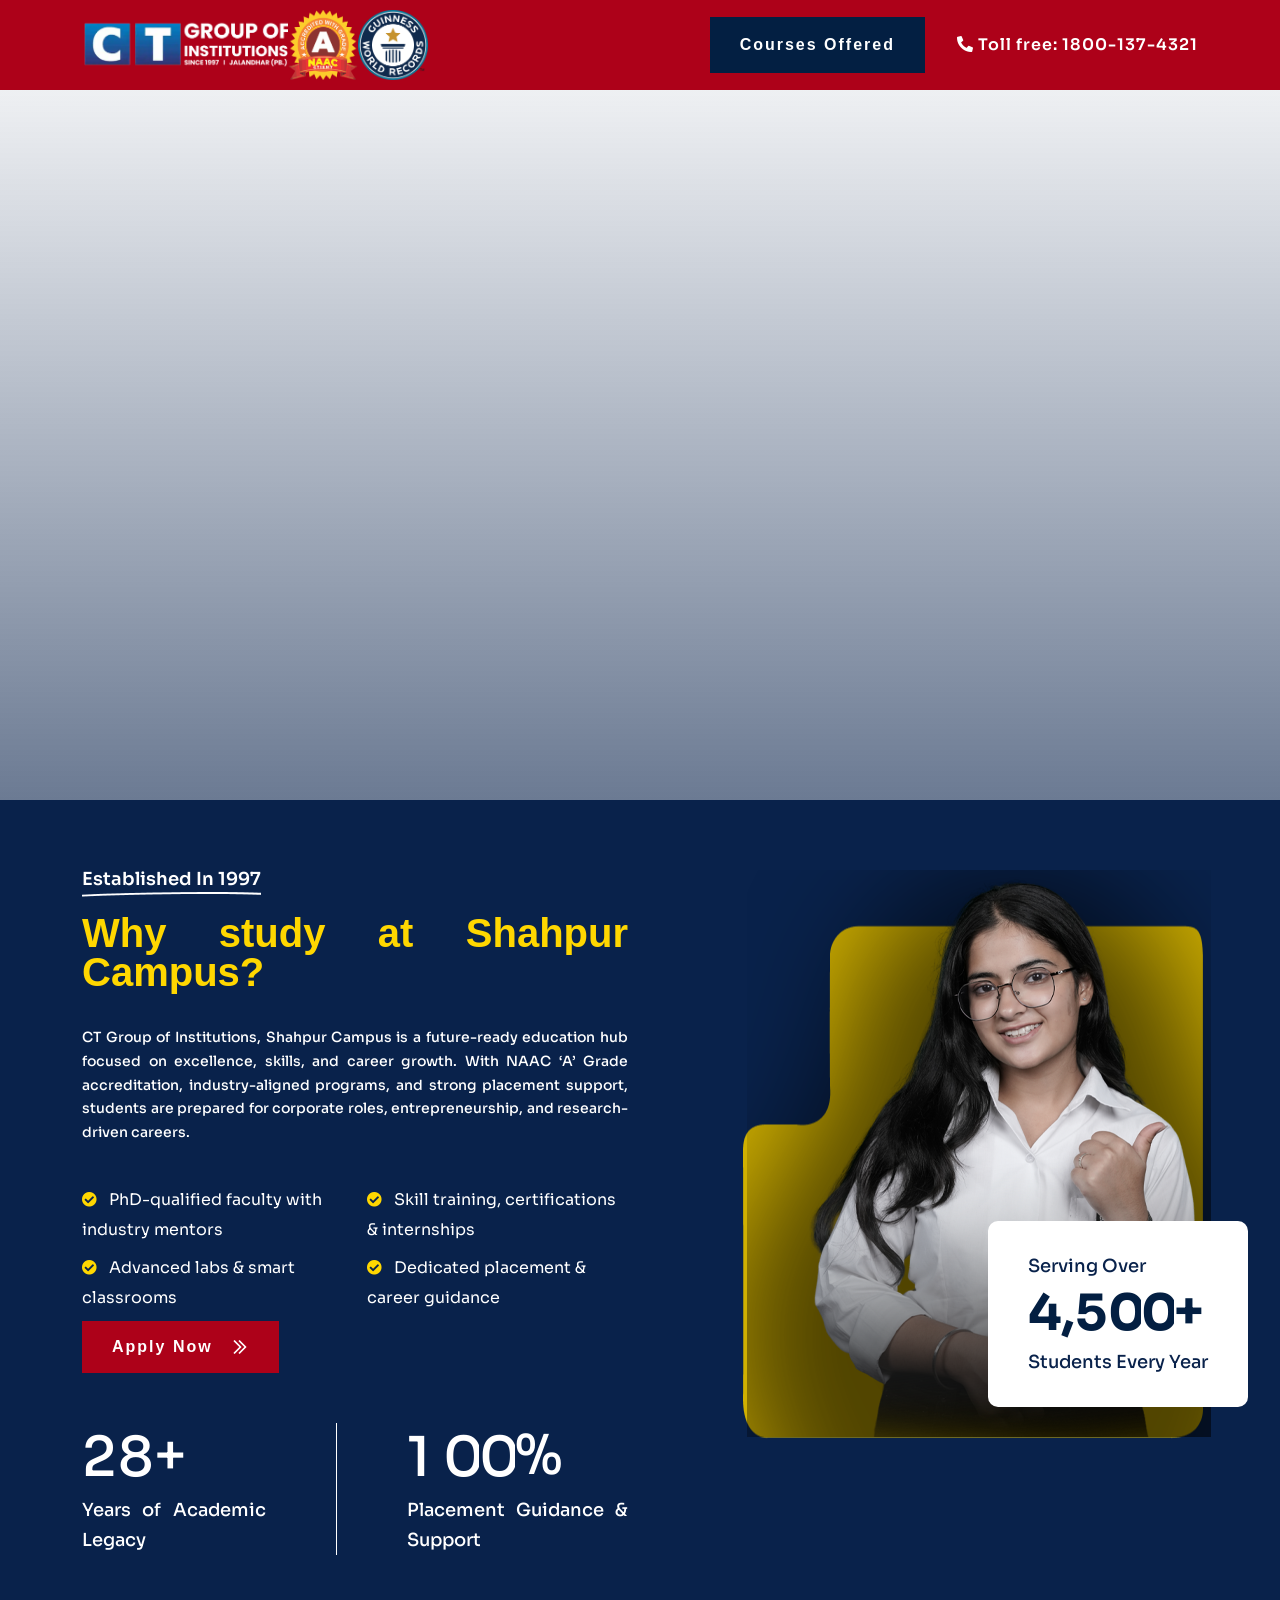
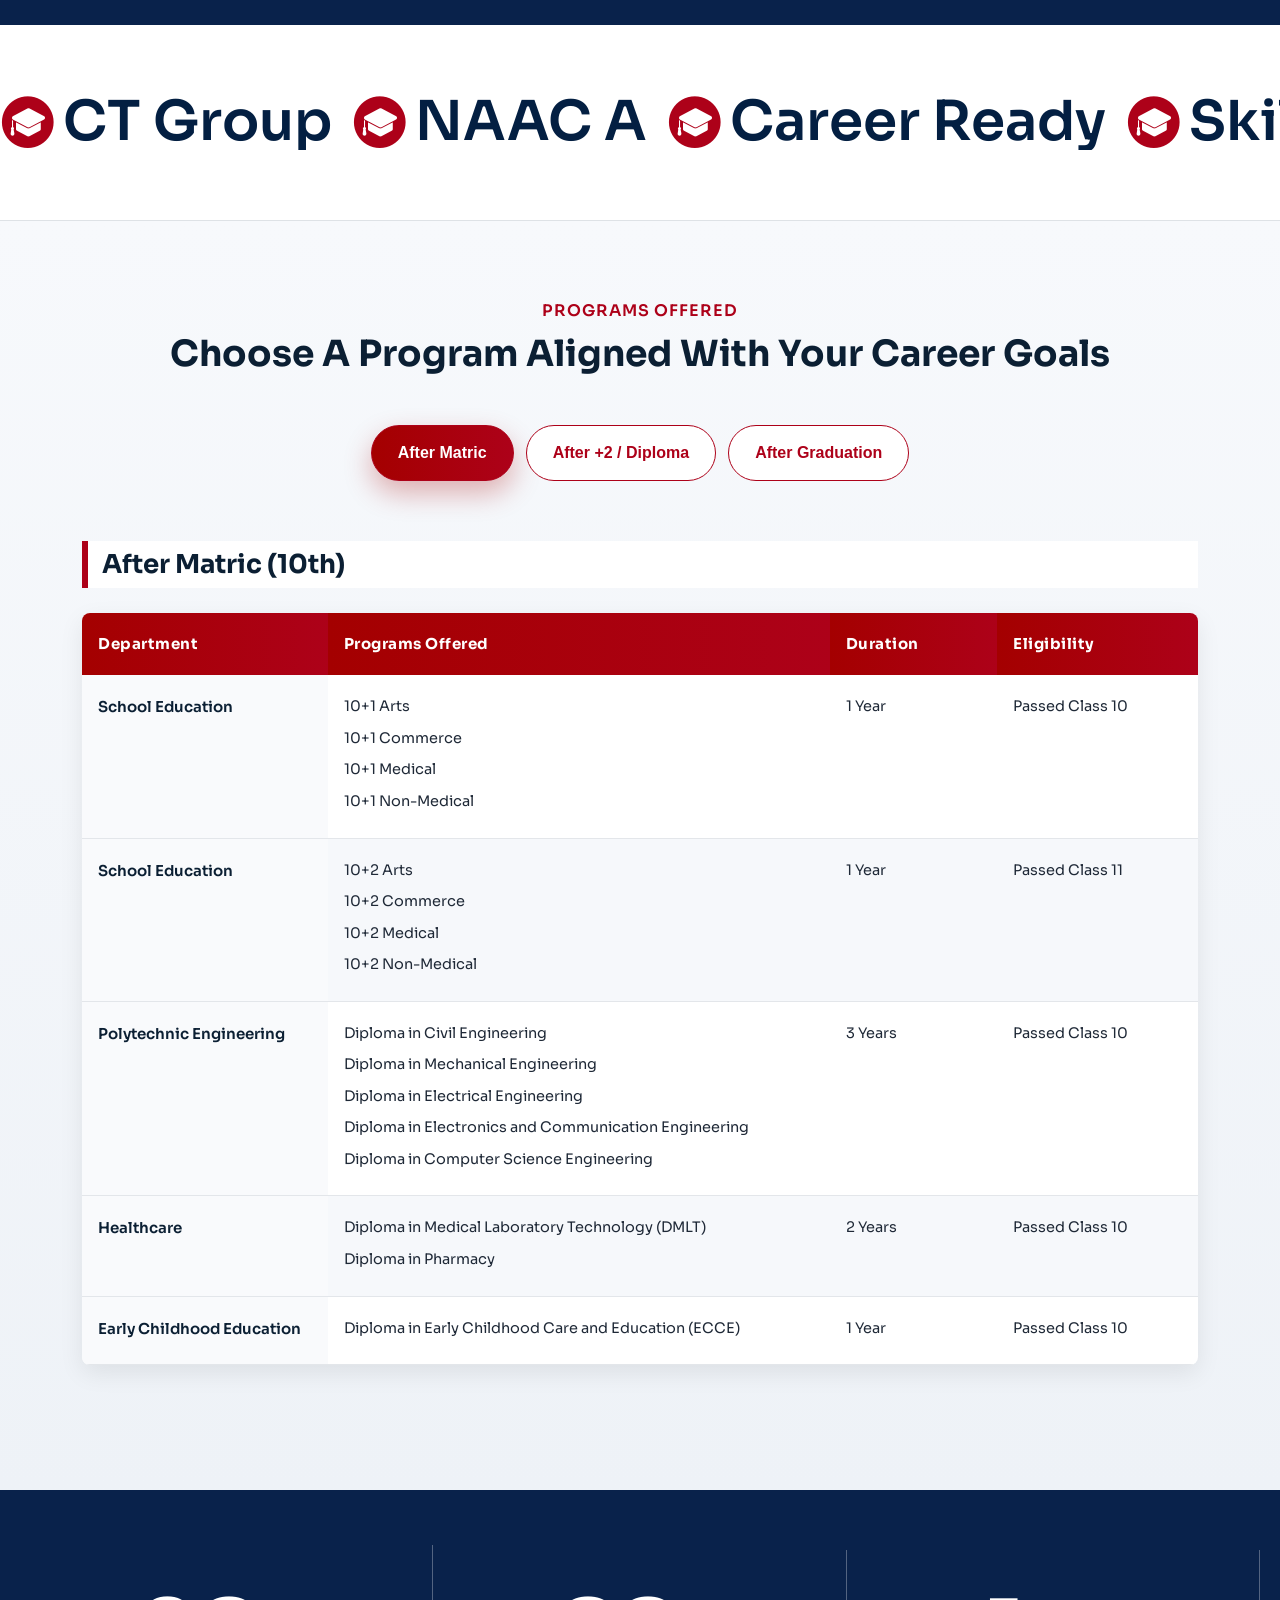
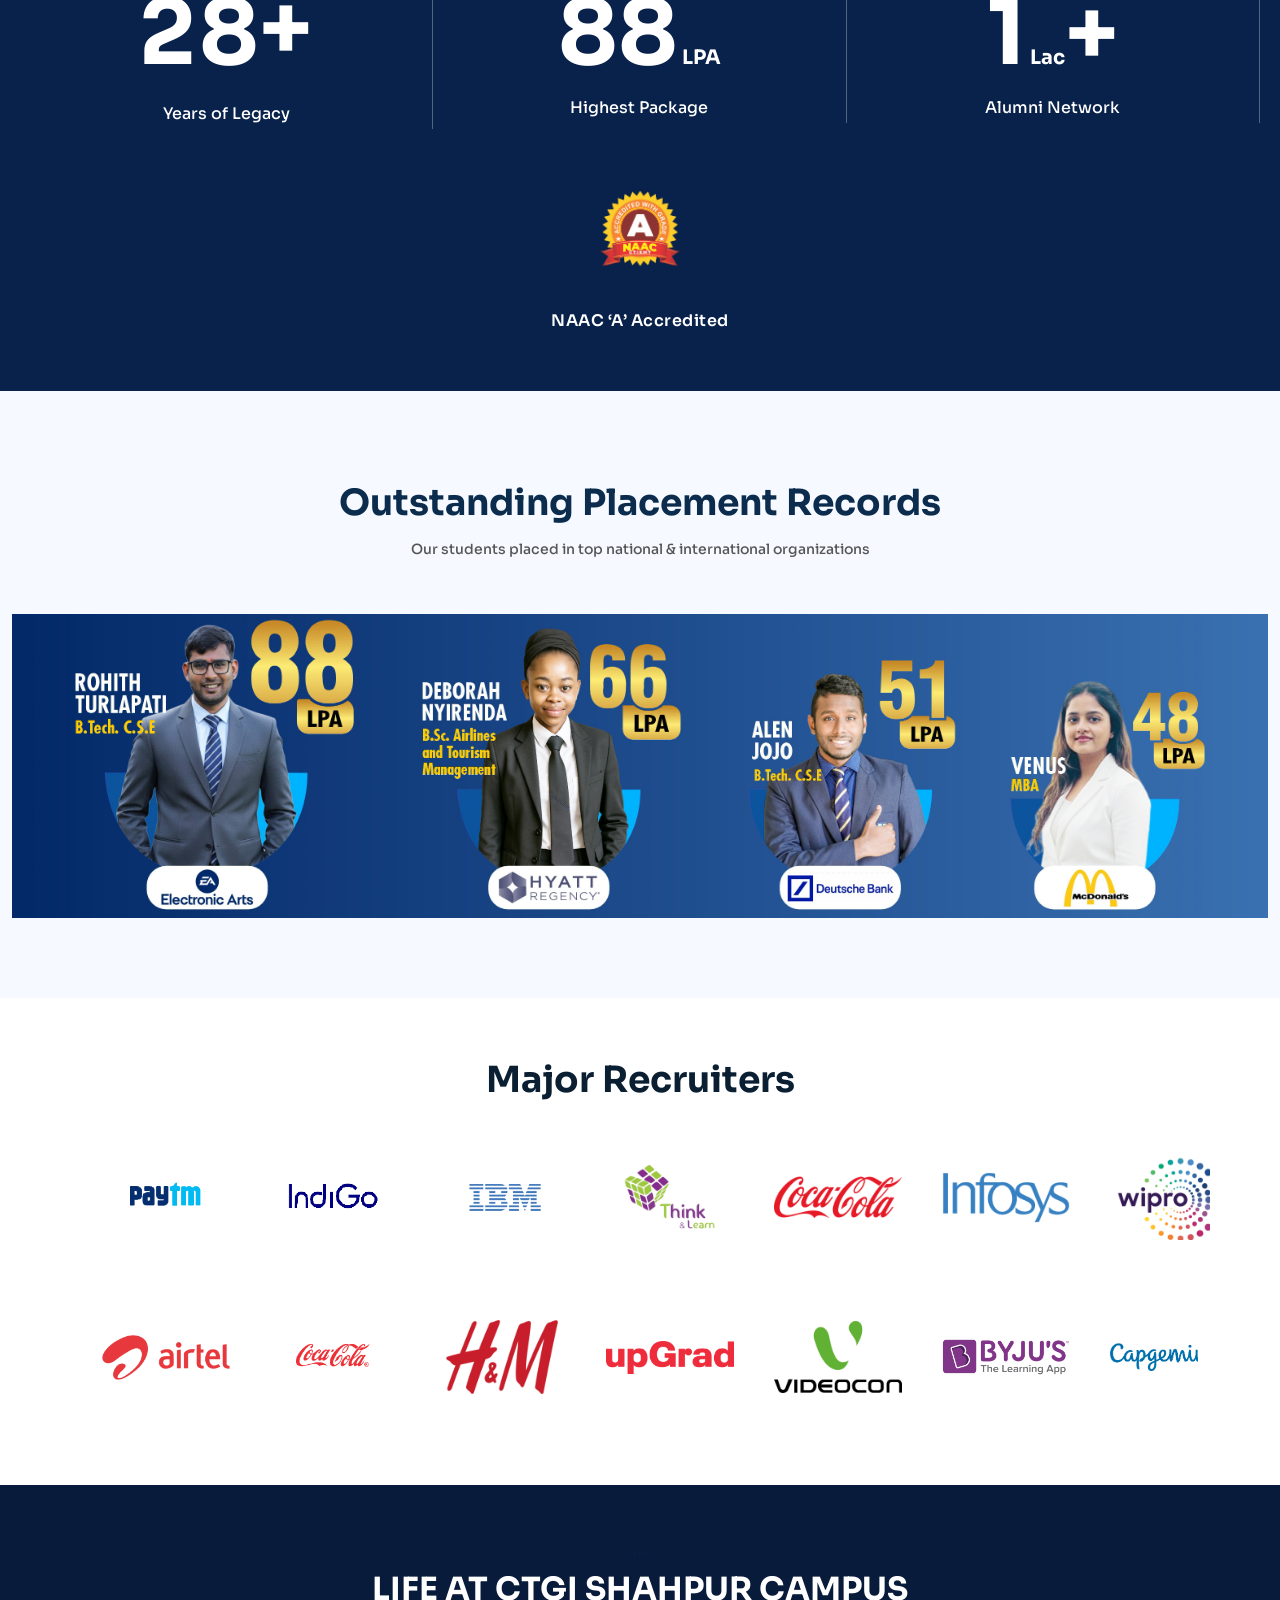
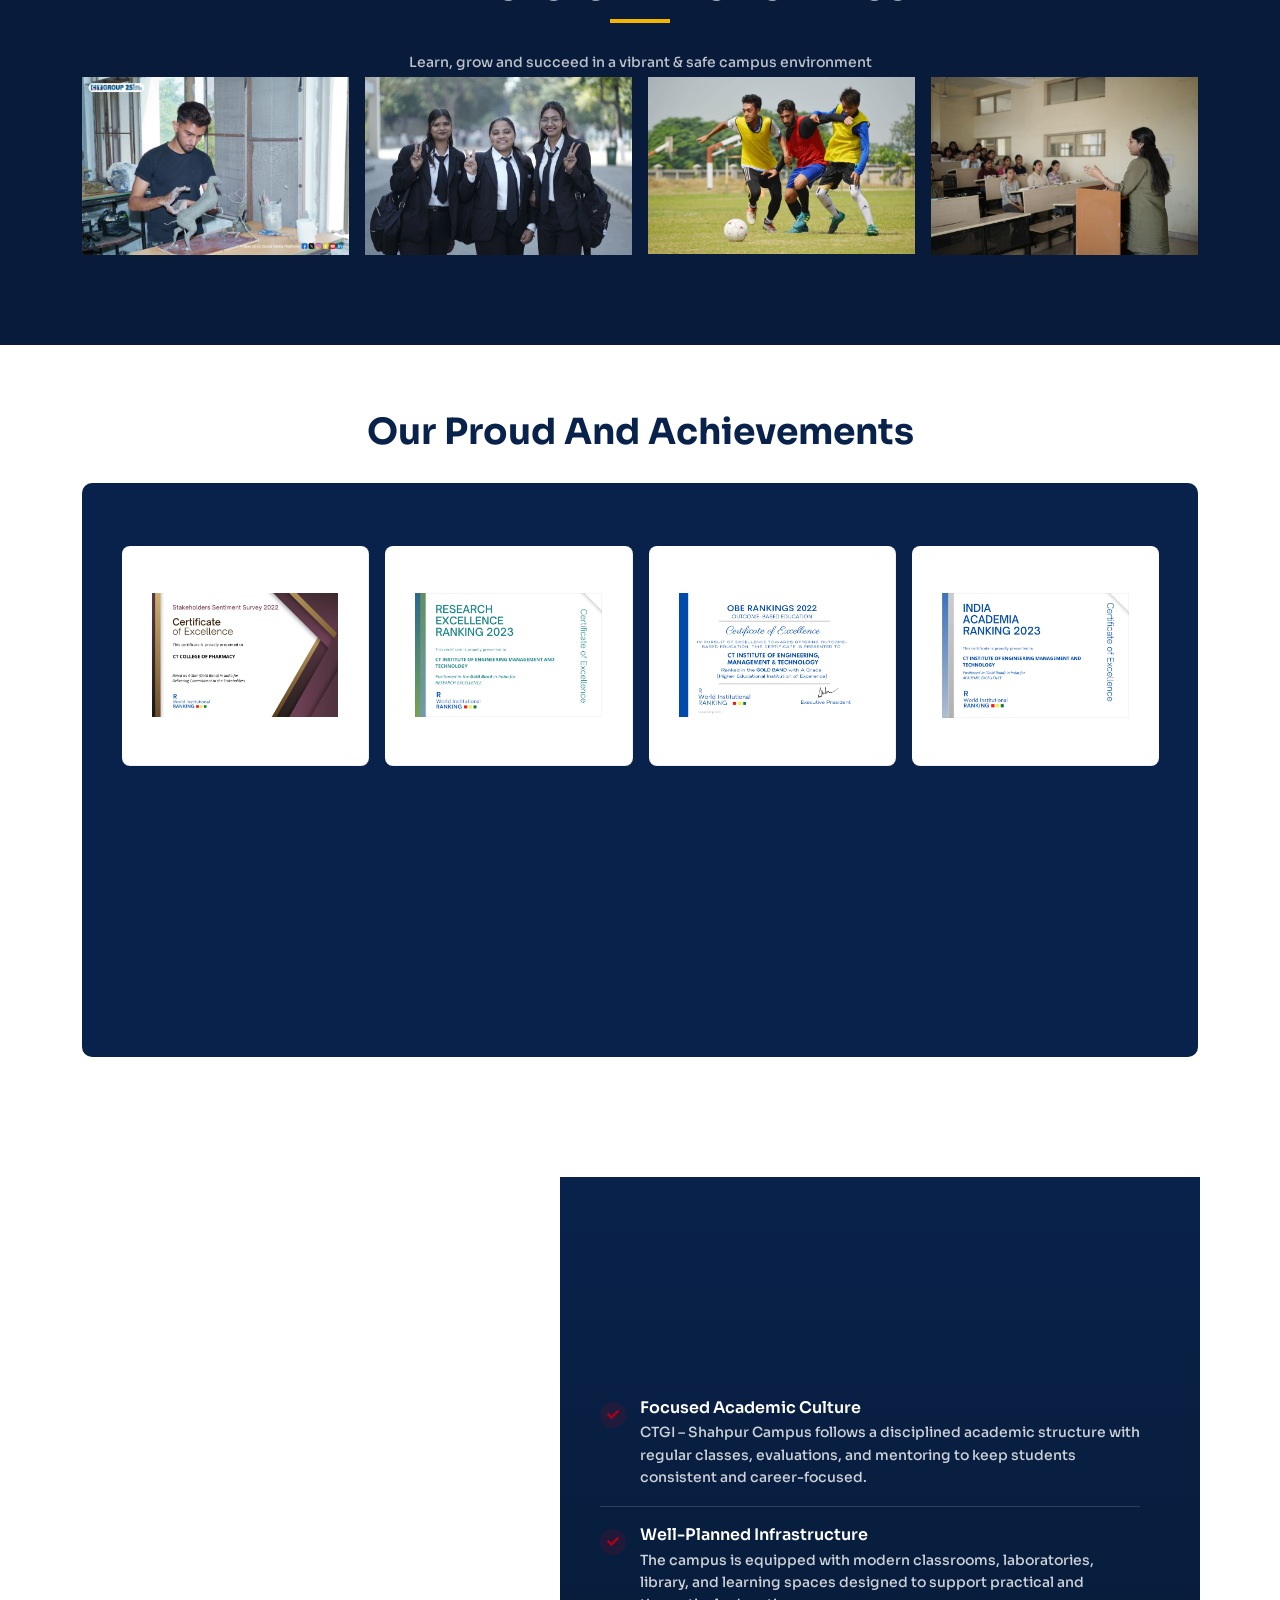
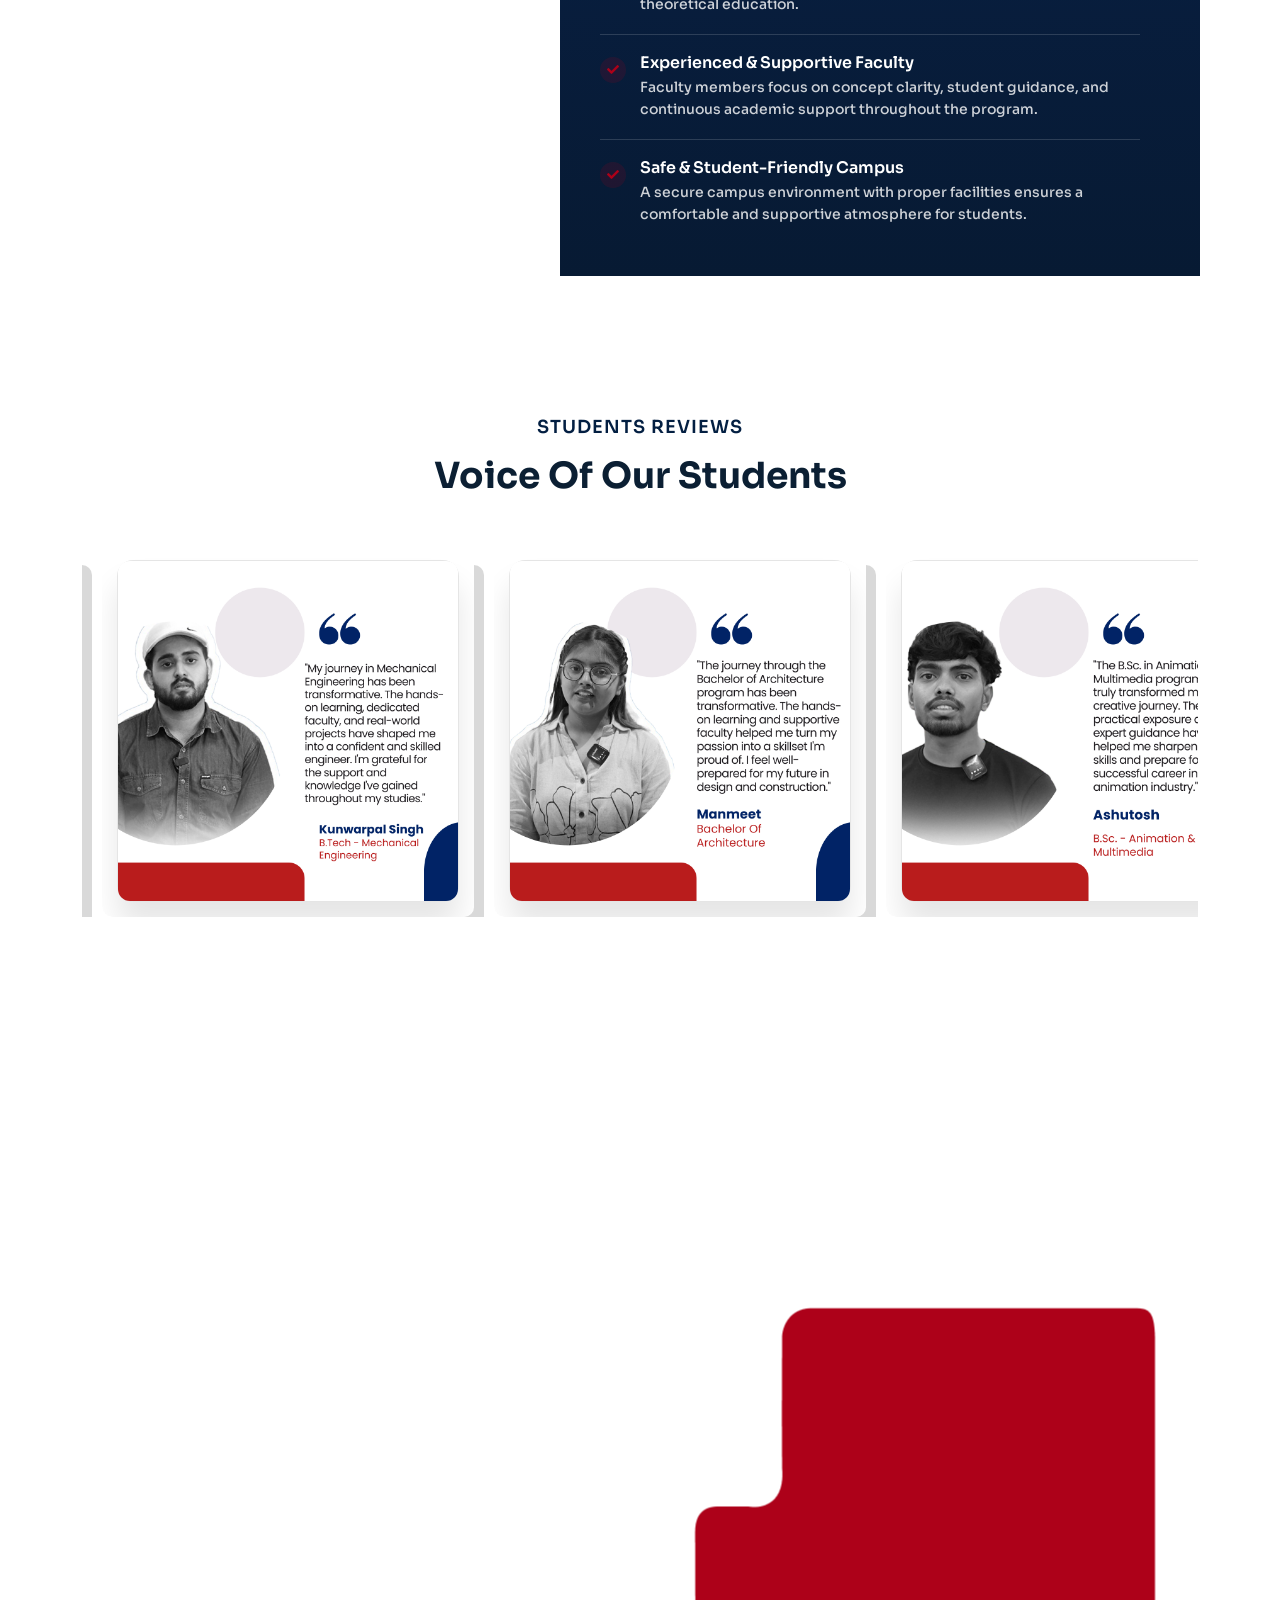
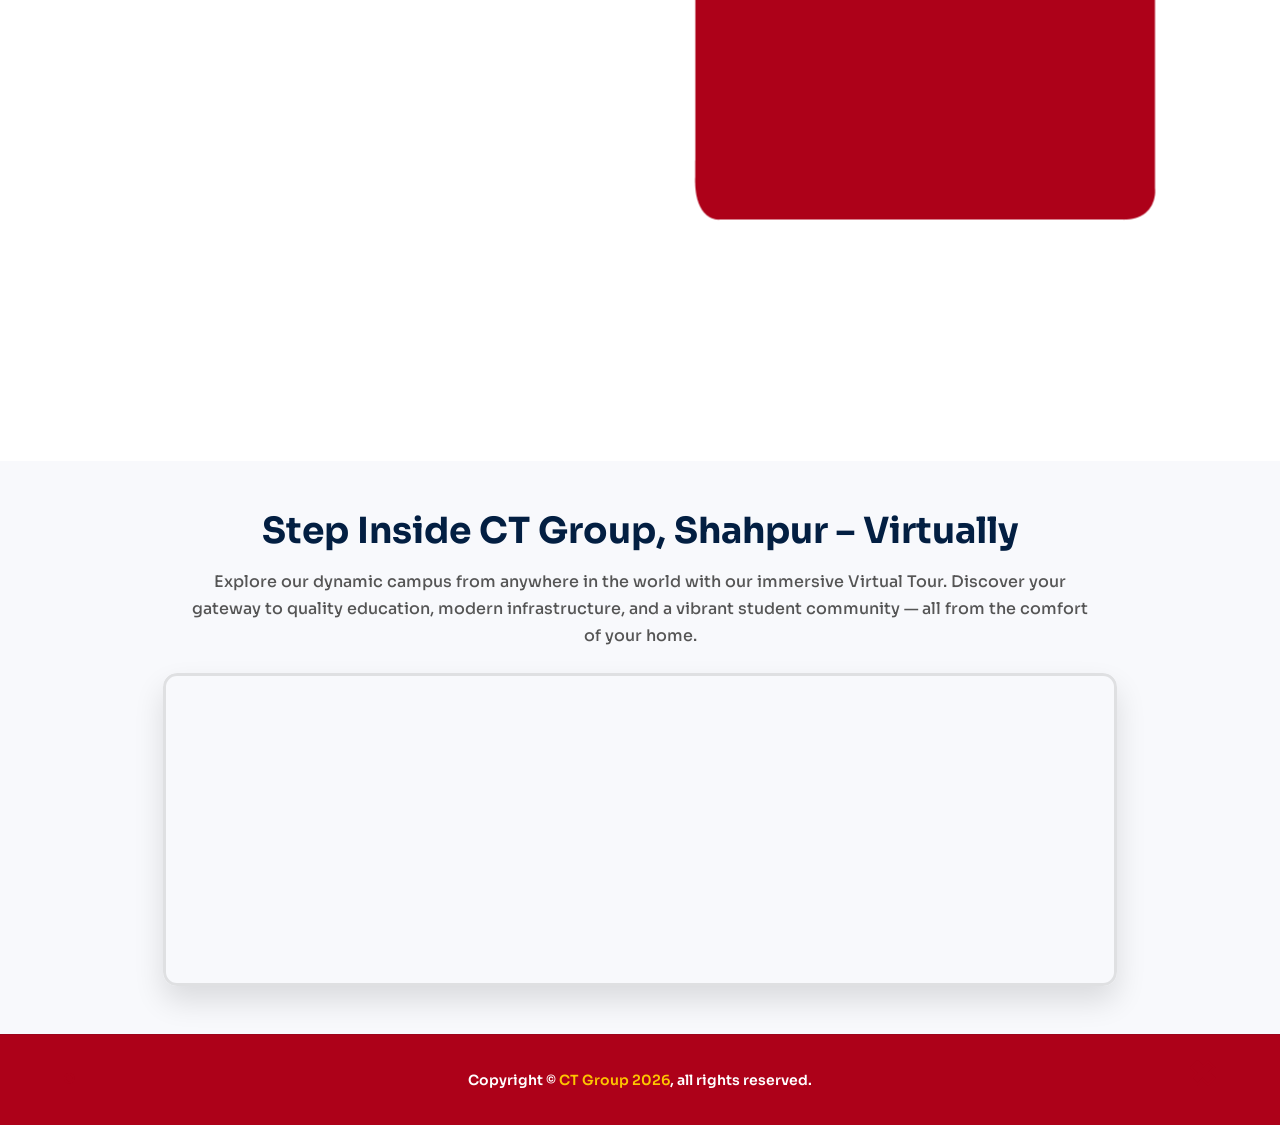
==== index.html @ 17c023c1 "Update logo link to point to index.html" ====
<!DOCTYPE html>
<html lang="en">
    <!--<< Header Area >>-->
    <head>
        <!-- ========== Meta Tags ========== -->
        <meta charset="UTF-8">
        <meta http-equiv="X-UA-Compatible" content="IE=edge">
        <meta name="viewport" content="width=device-width, initial-scale=1">
        <meta name="author" content="CTGI-Shahpur">
        <meta name="description" content="CTGI-Shahpur">
        <!-- ======== Page title ============ -->
        <title>CTGI-Shahpur</title>
        <!--<< Favicon >>-->
        <link rel="icon" href="assets/img/favicon1.ico" type="image/x-icon">
        <link rel="icon" type="image/png" sizes="32x32" href="assets/img/favicon-32x32.png">
        <link rel="apple-touch-icon" sizes="180x180" href="assets/img/apple-touch-icon.png">



        <!--<< Bootstrap min.css >>-->
        <link rel="stylesheet" href="assets/css/bootstrap.min.css">
        <!--<< Font Awesome.css >>-->
        <link rel="stylesheet" href="assets/css/font-awesome.css">
        <!--<< Animate.css >>-->
        <link rel="stylesheet" href="assets/css/animate.css">
        <!--<< Magnific Popup.css >>-->
        <link rel="stylesheet" href="assets/css/magnific-popup.css">
        <!--<< MeanMenu.css >>-->
        <link rel="stylesheet" href="assets/css/meanmenu.css">
        <!--<< Odometer.css >>-->
        <link rel="stylesheet" href="assets/css/odometer.css">
        <!--<< Swiper Bundle.css >>-->
        <link rel="stylesheet" href="assets/css/swiper-bundle.min.css">
        <!--<< Nice Select.css >>-->
        <link rel="stylesheet" href="assets/css/nice-select.css">
        <link rel="stylesheet" href="https://unpkg.com/swiper/swiper-bundle.min.css" />
        
        <link rel="stylesheet" href="https://cdn.jsdelivr.net/npm/swiper@11/swiper-bundle.min.css">
        

        <!--<< Main.css >>-->
        <link rel="stylesheet" href="assets/css/main.css">
        <!--<< Style.css >>-->
        <link rel="stylesheet" href="assets/css/style.css">
        <style>
        /* Make course list items clickable while preserving text appearance */
        .course-list a {
            color: inherit;
            font: inherit;
            font-weight: inherit;
            font-size: inherit;
            text-decoration: none;
            display: inline;
        }
        .course-list a:hover,
        .course-list a:focus {
            text-decoration: none;
            outline: none;
        }
        </style>
    </head>

    <body style="padding-top: 0px;">

         <!-- Preloader Start -->
         <div id="preloader" class="preloader">
            <div class="animation-preloader">
                <div class="edu-preloader-icon"> 
                    <img src="assets/img/preloader.gif" alt="">               
                </div>
                <div class="txt-loading">
                    <span data-text-preloader="C" class="letters-loading">
                        C
                    </span>
                    <span data-text-preloader="T" class="letters-loading">
                        T
                    </span>
                    <span data-text-preloader="G" class="letters-loading">
                        G
                    </span>
                    <span data-text-preloader="R" class="letters-loading">
                        R
                    </span>
                    <span data-text-preloader="O" class="letters-loading">
                        O
                    </span>
                    <span data-text-preloader="U" class="letters-loading">
                        U
                    </span>
                    <span data-text-preloader="P" class="letters-loading">
                        P
                    </span>
                    <!-- <span data-text-preloader="E" class="letters-loading">
                        E
                    </span> -->
                </div>
                <p class="text-center">Loading</p>
            </div>
            <div class="loader">
                <div class="row">
                    <div class="col-3 loader-section section-left">
                        <div class="bg"></div>
                    </div>
                    <div class="col-3 loader-section section-left">
                        <div class="bg"></div>
                    </div>
                    <div class="col-3 loader-section section-right">
                        <div class="bg"></div>
                    </div>
                    <div class="col-3 loader-section section-right">
                        <div class="bg"></div>
                    </div>
                </div>
            </div>
        </div>

        <!-- Back To Top start -->
        <button id="back-top" class="back-to-top" type="button" title="Back to top">
            <i class="fas fa-long-arrow-up"></i>
        </button>

        <!-- Mobile Sidebar Menu Start -->
        <div class="mobile-sidebar-overlay" id="mobileSidebarOverlay"></div>
        <div class="mobile-sidebar" id="mobileSidebar">
            <div class="mobile-sidebar-header">
                <button class="mobile-sidebar-close" id="mobileSidebarClose">
                    <i class="fas fa-times"></i>
                </button>
            </div>
            <div class="mobile-sidebar-content">
                <!-- Courses Menu -->
                <div class="mobile-menu-section">
                    <h3 class="mobile-menu-title">Courses Offered</h3>
                    <ul class="mobile-submenu">
                        <!-- After Matric (10th) -->
                        <li class="mobile-submenu-item">
                            <span class="mobile-submenu-category" onclick="toggleMobileCoursesCategory(this)">
                                <i class="fas fa-chevron-right"></i> After Matric (10th)
                            </span>
                            <ul class="mobile-sub-list">
                                <li><a href="#popular-courses"><strong>School Education (10+1 / 10+2)</strong></a></li>
                                <li><a href="#popular-courses">10+1 Arts</a></li>
                                <li><a href="#popular-courses">10+1 Commerce</a></li>
                                <li><a href="#popular-courses">10+1 Medical</a></li>
                                <li><a href="#popular-courses">10+1 Non-Medical</a></li>
                                <li><a href="#popular-courses">10+2 Arts</a></li>
                                <li><a href="#popular-courses">10+2 Commerce</a></li>
                                <li><a href="#popular-courses">10+2 Medical</a></li>
                                <li><a href="#popular-courses">10+2 Non-Medical</a></li>
                                
                                <li><a href="#popular-courses"><strong>Polytechnic Engineering</strong></a></li>
                                <li><a href="#popular-courses">Diploma in CSE</a></li>
                                <li><a href="#popular-courses">Diploma in ECE</a></li>
                                <li><a href="#popular-courses">Diploma in Civil</a></li>
                                <li><a href="#popular-courses">Diploma in Mechanical</a></li>
                                <li><a href="#popular-courses">Diploma in Electrical</a></li>
                                
                                <li><a href="#popular-courses"><strong>Allied Healthcare</strong></a></li>
                                <li><a href="#popular-courses">Diploma in Pharmacy</a></li>
                                <li><a href="#popular-courses">DMLT – Medical Lab Technology</a></li>
                                
                                <li><a href="#popular-courses"><strong>Education & Child Development</strong></a></li>
                                <li><a href="#popular-courses">D.El.Ed – Elementary Education</a></li>
                                <li><a href="#popular-courses">Diploma in ECCE</a></li>
                                
                                <li><a href="#popular-courses"><strong>Hotel Management</strong></a></li>
                                <li><a href="#popular-courses">Diploma in Food Production</a></li>
                                <li><a href="#popular-courses">Diploma in Food Production & Patisserie</a></li>
                            </ul>
                        </li>
                        
                        <!-- After +2 / Diploma -->
                        <li class="mobile-submenu-item">
                            <span class="mobile-submenu-category" onclick="toggleMobileCoursesCategory(this)">
                                <i class="fas fa-chevron-right"></i> After +2 / Diploma
                            </span>
                            <ul class="mobile-sub-list">
                                <li><a href="#popular-courses"><strong>Engineering & Architecture</strong></a></li>
                                <li><a href="#popular-courses">B.Tech Civil (Regular/LEET)</a></li>
                                <li><a href="#popular-courses">B.Tech Mechanical (Regular/LEET)</a></li>
                                <li><a href="#popular-courses">B.Tech Electrical – EE (Regular/LEET)</a></li>
                                <li><a href="#popular-courses">B.Tech Electronics & Communication – ECE</a></li>
                                <li><a href="#popular-courses">B.Tech Computer Science Engineering – CSE</a></li>
                                <li><a href="#popular-courses">B.Tech CSE – AI & ML</a></li>
                                <li><a href="#popular-courses">B.Tech CSE – Internet of Things</a></li>
                                
                                <li><a href="#popular-courses"><strong>Management, Law & Humanities</strong></a></li>
                                <li><a href="#popular-courses">BBA (GNDU / PTU)</a></li>
                                <li><a href="#popular-courses">B.Com (GNDU / Hons)</a></li>
                                <li><a href="#popular-courses">BA (GNDU)</a></li>
                                <li><a href="#popular-courses">BA Journalism & Mass Communication</a></li>
                                <li><a href="#popular-courses">BA LLB</a></li>
                                <li><a href="#popular-courses">B.Com LLB</a></li>
                                <li><a href="#popular-courses">B.Ed – Bachelor of Education</a></li>
                                
                                <li><a href="#popular-courses"><strong>Science, Health & Design</strong></a></li>
                                <li><a href="#popular-courses">B.Sc Biotechnology</a></li>
                                <li><a href="#popular-courses">B.Sc MLS – Medical Laboratory Science</a></li>
                                <li><a href="#popular-courses">B.Pharmacy (Regular / LEET)</a></li>
                                <li><a href="#popular-courses">Bachelor of Physiotherapy</a></li>
                                <li><a href="#popular-courses">B.Sc Fashion Design</a></li>
                                <li><a href="#popular-courses">B.Sc Multimedia</a></li>
                                
                                <li><a href="#popular-courses"><strong>Hotel Management & Tourism</strong></a></li>
                                <li><a href="#popular-courses">B.Sc Hospitality & Hotel Administration</a></li>
                                <li><a href="#popular-courses">B.Sc (Hons) Nutrition and Dietetics</a></li>
                                <li><a href="#popular-courses">Bachelor of Hotel Management & Catering</a></li>
                                <li><a href="#popular-courses">Bachelor of Tourism & Travel Management</a></li>
                                
                                <li><a href="#popular-courses"><strong>Vocational Programs (B.Voc)</strong></a></li>
                                <li><a href="#popular-courses">B.Voc Web Technology & Multimedia</a></li>
                                <li><a href="#popular-courses">B.Voc Software Development</a></li>
                                <li><a href="#popular-courses">B.Voc E-Commerce & Digital Marketing</a></li>
                                <li><a href="#popular-courses">B.Voc Fashion Design & Garment Technology</a></li>
                                <li><a href="#popular-courses">B.Voc Interior Design</a></li>
                                <li><a href="#popular-courses">B.Voc Beauty Therapy & Aesthetics</a></li>
                                <li><a href="#popular-courses">B.Voc Hospitality & Catering Management</a></li>
                                
                                <li><a href="#popular-courses"><strong>Architecture</strong></a></li>
                                <li><a href="#popular-courses">B.Arch – Bachelor of Architecture</a></li>
                                <li><a href="#popular-courses">B.Design – Interior Design</a></li>
                                
                                <li><a href="#popular-courses"><strong>Computer Applications</strong></a></li>
                                <li><a href="#popular-courses">BCA – Computer Applications</a></li>
                                <li><a href="#popular-courses">PGDCA – Computer Applications</a></li>
                            </ul>
                        </li>
                        
                        <!-- After Graduation -->
                        <li class="mobile-submenu-item">
                            <span class="mobile-submenu-category" onclick="toggleMobileCoursesCategory(this)">
                                <i class="fas fa-chevron-right"></i> After Graduation
                            </span>
                            <ul class="mobile-sub-list">
                                <li><a href="#popular-courses"><strong>Engineering & Technology</strong></a></li>
                                <li><a href="#popular-courses">M.Tech CSE</a></li>
                                <li><a href="#popular-courses">M.Tech Electronics & Communication</a></li>
                                
                                <li><a href="#popular-courses"><strong>Science & Design</strong></a></li>
                                <li><a href="#popular-courses">M.Sc Biotechnology</a></li>
                                <li><a href="#popular-courses">M.Sc Fashion Design</a></li>
                                
                                <li><a href="#popular-courses"><strong>Management & Education</strong></a></li>
                                <li><a href="#popular-courses">MBA (HR / Finance / Marketing)</a></li>
                                <li><a href="#popular-courses">M.Ed – Master of Education</a></li>
                                
                                <li><a href="#popular-courses"><strong>Pharmacy & Healthcare</strong></a></li>
                                <li><a href="#popular-courses">Master of Pharmacy</a></li>
                                <li><a href="#popular-courses">Pharm.D – Doctor of Pharmacy</a></li>
                                <li><a href="#popular-courses">Pharm.D – Post Baccalaureate</a></li>
                                
                                <li><a href="#popular-courses"><strong>Computer Applications</strong></a></li>
                                <li><a href="#popular-courses">MCA – Master of Computer Applications</a></li>
                                
                                <li><a href="#popular-courses"><strong>Hotel Management</strong></a></li>
                                <li><a href="#popular-courses">Master of Hospitality Management & Catering</a></li>
                            </ul>
                        </li>
                    </ul>
                </div>
            </div>
        </div>

        <!-- Offcanvas Area Start -->
        <!-- <div class="fix-area">
            <div class="offcanvas__info">
                <div class="offcanvas__wrapper">
                    <div class="offcanvas__content">
                        <div class="offcanvas__top mb-5 d-flex justify-content-between align-items-center">
                            <div class="offcanvas__logo">
                                <a href="index.html">
                                    <img src="assets/img/logo/black-logo.svg" alt="logo-img">
                                </a>
                            </div>
                            <div class="offcanvas__close">
                                <button type="button" title="Close menu" aria-label="Close menu">
                                <i class="fas fa-times"></i>
                                </button>
                            </div>
                        </div>
                        <h3 class="offcanvas-title">Hello There!</h3>
                        <p>Lorem ipsum dolor sit amet, consectetur <br> adipiscing elit, </p>
                        <div class="social-icon d-flex align-items-center">
                            <a href="#"><i class="fab fa-facebook-f"></i></a>
                            <a href="#"><i class="fab fa-twitter"></i></a>
                            <a href="#"><i class="fab fa-youtube"></i></a>
                            <a href="#"><i class="fab fa-linkedin-in"></i></a>
                        </div>
                        <div class="mobile-menu fix mb-3"></div>
                        <div class="offcanvas__contact">
                            <h3>Information</h3>
                            <ul class="contact-list">
                                <li>
                                    <span>
                                        Address:
                                    </span>
                                    7300-7398 Colonial Rd,
                                    Brooklyn, NY 11209
                                </li>
                                <li>
                                    <span>
                                        Call Us:
                                    </span>
                                    <a href="tel:+00012345688">+000 123 456 88</a>
                                </li>
                                <li>
                                    <span>
                                        Email:
                                    </span>
                                    <a href="mailto:supportedus@gmail.com">supportedus@gmail.com</a>
                                </li>
                            </ul>
                            <div class="offcanvas-button">
                                <a href="sign-in.html" class="theme-btn style-2"><i class="far fa-user"></i> Admin</a>
                                <a href="register.html" class="theme-btn yellow-btn">Enroll Now</a>
                            </div>
                        </div>
                    </div>
                </div>
            </div>
        </div>
        <div class="offcanvas__overlay"></div> -->

        <!-- Header Section Start -->
   <header class="header-section-3" style="background-color: var(--theme-red);">
        <div class="header-3">
            <div class="container">
                <div class="header-main d-flex justify-content-between align-items-center">
                    
                    <!-- Logo on the left -->
                    <a href="index.html" class="header-logo d-flex align-items-center">
                        <img src="assets/img/header/nav_logo1.webp" alt="logo-img" style="height: 50px; width: auto; ">
                        <img src="assets/img/header/nav_logo2.png" alt="logo-img" style="height: 70px; width: 70px; ">
                        <img src="assets/img/header/nav_logo3.png" alt="logo-img" style="height: 70px; width: 70px;">

                    </a>

                    <!-- Right corner content -->
                    <div class="d-flex align-items-center gap-3">
                        <!-- Explore Button -->
                        <!-- <a href="#popular-courses" class="theme-btn ms-3 ">Courses Offered</a> -->
                        <!-- Courses Offered Button -->

                        <div class="courses-menu-wrapper">
                            <a href="javascript:void(0)" class="theme-btn" onclick="toggleCoursesMegaMenu()">
                                Courses Offered
                            </a>

                            <!-- Courses Mega Menu -->
                            <div class="courses-mega-menu" id="coursesMegaMenu">
                                <div class="mega-menu-inner">
                                    <!-- Left Tab Column -->
                                    <aside class="mega-menu-side">
                                        <div class="mega-menu-tabs">
                                                <button class="mega-menu-tab active" data-cat="matric" onclick="filterCourseCategory(event, 'matric')">After Matric (10th)</button>
                                                <button class="mega-menu-tab" data-cat="diploma" onclick="filterCourseCategory(event, 'diploma')">After +2 / Diploma</button>
                                                <button class="mega-menu-tab" data-cat="graduation" onclick="filterCourseCategory(event, 'graduation')">After Graduation</button>
                                        </div>
                                    </aside>

                                    <!-- Right Content Area -->
                                <div class="mega-menu-body">
                                    <div class="mega-menu-courses">

                                        <!-- ================= AFTER MATRIC ================= -->
                                        <div class="course-category" data-category="matric">
                                            <h5 class="category-title">School Education (10+1 / 10+2)</h5>
                                            <ul class="course-list">
                                                <li>10+1 Arts</li>
                                                <li>10+1 Commerce</li>
                                                <li>10+1 Medical</li>
                                                <li>10+1 Non-Medical</li>
                                                <li>10+2 Arts</li>
                                                <li>10+2 Commerce</li>
                                                <li>10+2 Medical</li>
                                                <li>10+2 Non-Medical</li>
                                            </ul>
                                        </div>

                                        <div class="course-category" data-category="matric">
                                            <h5 class="category-title">Polytechnic Engineering</h5>
                                            <ul class="course-list">
                                                <li>Diploma in CSE </li>
                                                <li>Diploma in ECE </li>
                                                <li>Diploma in Civil </li>
                                                <li>Diploma in Mechanical </li>
                                                <li>Diploma in Electrical </li>
                                            </ul>
                                        </div>

                                        <div class="course-category" data-category="matric">
                                            <h5 class="category-title">Allied Healthcare</h5>
                                            <ul class="course-list">
                                                <li>Diploma in Pharmacy</li>
                                                <li>DMLT – Diploma in Medical Lab Technology</li>
                                            </ul>
                                        </div>


                                        <div class="course-category" data-category="matric">
                                            <h5 class="category-title">Education & Child Development</h5>
                                            <ul class="course-list">
                                                <li>D.El.Ed – Diploma in Elementary Education (SCERT)</li>
                                                <li>Diploma in Early Childhood Care & Education (ECCE)</li>
                                            </ul>
                                        </div>
                                        <div class="course-category" data-category="matric">
                                            <h5 class="category-title">Hotel Management</h5>
                                            <ul class="course-list">
                                                <li>Diploma in Food Production</li>
                                                <li>Diploma in Food Production & Patisserie</li>
                                            </ul>
                                        </div>



                                        <!-- ================= AFTER +2 / DIPLOMA ================= -->
                                        <div class="course-category" data-category="diploma">
                                            <h5 class="category-title">Engineering & Architecture</h5>
                                            <ul class="course-list">
                                                <li>B.Tech Civil (Regular / LEET)</li>
                                                <li>B.Tech Mechanical (Regular / LEET)</li>
                                                <li>B.Tech Electrical – EE (Regular / LEET)</li>
                                                <li>B.Tech Electronics & Communication – ECE (Regular / LEET)</li>
                                                <li>B.Tech Computer Science Engineering – CSE (Regular / LEET)</li>
                                                <li>B.Tech CSE – AI & ML (Regular / LEET)</li>
                                                <li>B.Tech CSE – Internet of Things - IoT (Regular / LEET)</li>
                                            </ul>
                                        </div>

                                        <div class="course-category" data-category="diploma">
                                            <h5 class="category-title">Management, Law & Humanities</h5>
                                            <ul class="course-list">
                                                <li>BBA (GNDU / PTU)</li>
                                                <li>B.Com (GNDU / Hons)</li>
                                                <li>BA (GNDU)</li>
                                                <li>BA Journalism & Mass Communication</li>
                                                <li>BA LLB</li>
                                                <li>B.Com LLB</li>
                                                <li>B.Ed – Bachelor of Education</li>
                                            </ul>
                                        </div>

                                        <div class="course-category" data-category="diploma">
                                            <h5 class="category-title">Science, Health & Design</h5>
                                            <ul class="course-list">
                                                <li>B.Sc Biotechnology</li>
                                                <li>B.Sc MLS – Medical Laboratory Science (Regular / LEET)</li>
                                                <li>B.Pharmacy (Regular / LEET)</li>
                                                <li>Bachelor of Physiotherapy</li>
                                                <li>B.Sc Fashion Design</li>
                                                <li>B.Sc Multimedia</li>
                                            </ul><br>
                                            <h5 class="category-title">Hotel Management & Tourism</h5>
                                            <ul class="course-list">
                                                <li>B.Sc Hospitality & Hotel Administration (NCHMCT)</li>
                                                <li>B.Sc (Hons) Nutrition and Dietetics</li>
                                                <li>Bachelor of Hotel Management & Catering Technology</li>
                                                <li>Bachelor of Tourism & Travel Management</li>
                                                
                                            </ul>
                                        </div>

                                        <div class="course-category" data-category="diploma">
                                            <h5 class="category-title">Vocational Programs (B.Voc)</h5>
                                            <ul class="course-list mb-1">
                                                <li>B.Voc Web Technology & Multimedia</li>
                                                <li>B.Voc Software Development</li>
                                                <li>B.Voc E-Commerce & Digital Marketing</li>
                                                <li>B.Voc Fashion Design & Garment Technology</li>
                                                <li>B.Voc Interior Design</li>
                                                <li>B.Voc Beauty Therapy & Aesthetics</li>
                                                <li>B.Voc Hospitality & Catering Management</li>
                                            </ul>
                                            <h5 class="category-title">Architecture </h5>
                                            <ul class="course-list">
                                                <li>B.Arch – Bachelor of Architecture</li>
                                                <li>B.Design – Interior Design</li>
                                            
                                            </ul><br>
                                            <h5 class="category-title">Computer Applications</h5>
                                            <ul class="course-list">
                                                <li>BCA – Bachelor of Computer Applications</li>
                                                <li>PGDCA – Post Graduate Diploma in Computer Applications</li>
                                            </ul>

                                        </div>

                                        <div class="course-category" data-category="diploma">
                                            
                                        </div>
                                        



                                        <!-- ================= AFTER GRADUATION ================= -->

                                        <!-- Engineering & Technology -->
                                        <div class="course-category" data-category="graduation">
                                            <h5 class="category-title">Post Graduate – Engineering & Technology</h5>
                                            <ul class="course-list">
                                                <li>M.Tech Computer Science Engineering</li>
                                                <li>M.Tech Electronics & Communication Engineering</li>
                                            </ul>
                                        </div>

                                        <!-- Science & Design -->
                                        <div class="course-category" data-category="graduation">
                                            <h5 class="category-title">Post Graduate – Science & Design</h5>
                                            <ul class="course-list">
                                                <li>M.Sc Biotechnology</li>
                                                <li>M.Sc Fashion Design</li>
                                            </ul>
                                        </div>

                                        <!-- Management & Education -->
                                        <div class="course-category" data-category="graduation">
                                            <h5 class="category-title">Post Graduate – Management & Education</h5>
                                            <ul class="course-list">
                                                <li>MBA (HR / Finance / Marketing)</li>
                                                <li>M.Ed – Master of Education</li>
                                            </ul>
                                        </div>

                                        <!-- Pharmacy & Healthcare -->
                                        <div class="course-category" data-category="graduation">
                                            <h5 class="category-title">Post Graduate – Pharmacy & Healthcare</h5>
                                            <ul class="course-list">
                                                <li>Master of Pharmacy</li>
                                                <li>Pharm.D – Doctor of Pharmacy</li>
                                                <li>Pharm.D – Post Baccalaureate</li>
                                            </ul>
                                        </div>

                                        <!-- Computer Applications -->
                                        <div class="course-category" data-category="graduation">
                                            <h5 class="category-title">Post Graduate – Computer Applications</h5>
                                            <ul class="course-list">
                                                <li>MCA – Master of Computer Applications</li>
                                            </ul>
                                        </div>
                                        <div class="course-category" data-category="graduation">
                                            <h5 class="category-title">Hotel Management</h5>
                                            <ul class="course-list">
                                            
                                                <li>Master of Hospitality Management & Catering Technology (MHMCT)</li>
                                            </ul>
                                        </div>


                                            </div>
                                        </div>

                                </div>
                            </div>
                        </div>



                        <!-- Toll Free -->
                        <div class="toll-free text-white ms-3 text-bold">
                        <i class="fas fa-phone-alt"></i>  Toll free: 1800-137-4321
                        </div>
                    </div>

                    <!-- Hamburger for mobile -->
                    <div class="header__hamburger d-xl-none">
                        <div class="sidebar__toggle">
                            <i class="fas fa-bars"></i>
                        

                        </div>
                    </div>

                </div>
            </div>
        </div>
   </header>




        <!-- <header class="header-section-3"  style="background-color: var(--theme-red);">
            <div id="" class="header-3" >
                <div class="container">
                    <div class="mega-menu-wrapper">
                        <div class="header-main "  >
                            <a href="index-3.html" class="header-logo">
                                <img src="assets/img/logo/nav_logo1.webp" alt="logo-img" style=" height: 50px; width: auto; " >
                                <img src="assets/img/logo/nav_logo2.png" alt="logo-img" style=" height: 50px; width: 50px;">
                            </a>
                            <div class="header-button ms-5 pb-2">
                                <a href="#popular-courses" class="theme-btn border-btn ms-3">Explore Programs</a>
                            </div>
                            <div class="toll-free ms-5">
                                Toll free: 1800-137-4321
                            </div> -->
                            <!-- <a href="index-3.html" class="header-logo-2">
                                <img src="assets/img/logo/nav_logo2.png" alt="logo-img" style=" height: 60px; width: 60px;">
                            </a> -->
                            <!-- <div class="header-left"> -->
                                <!-- <div class="mean__menu-wrapper">
                                    <div class="main-menu">
                                        <nav id="mobile-menu">
                                            <ul>
                                                <li class="has-dropdown menu-thumb">
                                                    <a href="index.html">
                                                        <span class="head-icon"><i class="fas fa-home-lg"></i></span>
                                                        Home
                                                        <i class="fas fa-chevron-down"></i>
                                                    </a>
                                                    <ul class="submenu has-homemenu">
                                                        <li>
                                                            <div class="homemenu-items">
                                                                <div class="row">
                                                                    <div class="col-lg-3 homemenu">
                                                                        <div class="homemenu-thumb">
                                                                           <a href="index.html">
                                                                                <img src="assets/img/header/home-1.jpg" alt="img">
                                                                           </a>
                                                                        </div>
                                                                        <div class="homemenu-content text-center">
                                                                            <h4 class="homemenu-title">
                                                                               <a href="index.html">
                                                                                    Education
                                                                               </a>
                                                                            </h4>
                                                                        </div>
                                                                    </div>
                                                                    <div class="col-lg-3 homemenu">
                                                                        <div class="homemenu-thumb mb-15">
                                                                            <a href="index-2.html">
                                                                                <img src="assets/img/header/home-2.jpg" alt="img">
                                                                           </a>
                                                                        </div>
                                                                        <div class="homemenu-content text-center">
                                                                            <h4 class="homemenu-title">
                                                                                <a href="index-2.html">
                                                                                    Online Course
                                                                                </a>
                                                                            </h4>
                                                                        </div>
                                                                    </div>
                                                                    <div class="col-lg-3 homemenu">
                                                                        <div class="homemenu-thumb mb-15">
                                                                            <a href="index-3.html">
                                                                                <img src="assets/img/header/home-3.jpg" alt="img">
                                                                           </a>
                                                                        </div>
                                                                        <div class="homemenu-content text-center">
                                                                            <h4 class="homemenu-title">
                                                                                <a href="index-3.html">
                                                                                    University
                                                                                </a>
                                                                            </h4>
                                                                        </div>
                                                                    </div>
                                                                    <div class="col-lg-3 homemenu">
                                                                        <div class="homemenu-thumb mb-15">
                                                                            <a href="index-4.html">
                                                                                <img src="assets/img/header/home-4.jpg" alt="img">
                                                                           </a>
                                                                        </div>
                                                                        <div class="homemenu-content text-center">
                                                                            <h4 class="homemenu-title">
                                                                                <a href="index-4.html">
                                                                                    Kindergarten
                                                                                </a>
                                                                            </h4>
                                                                        </div>
                                                                    </div>
                                                                    <div class="col-lg-3 homemenu">
                                                                        <div class="homemenu-thumb mb-15">
                                                                            <a href="index-5.html">
                                                                                <img src="assets/img/header/home-5.jpg" alt="img">
                                                                           </a>
                                                                        </div>
                                                                        <div class="homemenu-content text-center">
                                                                            <h4 class="homemenu-title">
                                                                                <a href="index-5.html">
                                                                                    Business Coach
                                                                                </a>
                                                                            </h4>
                                                                        </div>
                                                                    </div>
                                                                    <div class="col-lg-3 homemenu">
                                                                        <div class="homemenu-thumb mb-15">
                                                                            <img src="assets/img/header/home-6.jpg" alt="img">
                                                                        </div>
                                                                        <div class="homemenu-content text-center">
                                                                            <h4 class="homemenu-title">
                                                                                Coming Soon
                                                                            </h4>
                                                                        </div>
                                                                    </div>
                                                                    <div class="col-lg-3 homemenu">
                                                                        <div class="homemenu-thumb mb-15">
                                                                            <img src="assets/img/header/home-6.jpg" alt="img">
                                                                        </div>
                                                                        <div class="homemenu-content text-center">
                                                                            <h4 class="homemenu-title">
                                                                                Coming Soon
                                                                            </h4>
                                                                        </div>
                                                                    </div>
                                                                    <div class="col-lg-3 homemenu">
                                                                        <div class="homemenu-thumb mb-15">
                                                                            <img src="assets/img/header/home-6.jpg" alt="img">
                                                                        </div>
                                                                        <div class="homemenu-content text-center">
                                                                            <h4 class="homemenu-title">
                                                                                Coming Soon
                                                                            </h4>
                                                                        </div>
                                                                    </div>
                                                                </div>
                                                            </div>
                                                        </li>
                                                    </ul>
                                                </li>
                                                <li class="has-dropdown active d-xl-none">
                                                    <a href="instructor.html" class="border-none">
                                                    Home
                                                    </a>
                                                    <ul class="submenu">
                                                        <li><a href="index.html">Education</a></li>
                                                        <li><a href="index-2.html">Online Course</a></li>
                                                        <li><a href="index-3.html">University</a></li>
                                                        <li><a href="index-4.html">Kindergarten</a></li>
                                                        <li><a href="index-5.html">Business Coach</a></li>
                                                    </ul>
                                                </li>
                                                <li>
                                                    <a href="courses-details.html">
                                                        <span class="head-icon"><i class="fas fa-book"></i></span>
                                                        Courses
                                                        <i class="fas fa-chevron-down"></i>
                                                    </a>
                                                    <ul class="submenu">
                                                        <li><a href="courses.html">Courses</a></li>
                                                        <li><a href="courses-grid.html">Courses Grid</a></li>
                                                        <li><a href="courses-list.html">Courses List</a></li>
                                                        <li><a href="courses-details.html">Courses Details 01</a></li>
                                                        <li><a href="courses-details-2.html">Courses Details 02</a></li>
                                                    </ul>
                                                </li>
                                                <li>
                                                    <a href="event-details.html">
                                                        <span class="head-icon"><i class="fas fa-gift"></i></span>
                                                        events
                                                        <i class="fas fa-chevron-down"></i>
                                                    </a>
                                                    <ul class="submenu">
                                                        <li><a href="event.html">event</a></li>
                                                        <li><a href="event-details.html">event Details</a></li>
                                                    </ul>
                                                </li>
                                                <li class="has-dropdown">
                                                    <a href="news-details.html">
                                                        <span class="head-icon"><i class="fas fa-file-alt"></i></span>
                                                        Pages
                                                        <i class="fas fa-chevron-down"></i>
                                                    </a>
                                                    <ul class="submenu">
                                                        <li>
                                                            <a href="about.html">About Us</a>
                                                        </li>
                                                        <li><a href="instructor.html">Instructors</a></li>
                                                        <li><a href="instructor-details.html">Instructor Details</a></li>
                                                        <li><a href="program.html">program</a></li>
                                                        <li><a href="program-details.html">program Details</a></li>
                                                        <li class="has-dropdown">
                                                            <a href="shop-details.html">
                                                                Shop Page
                                                                <i class="fas fa-angle-right"></i>
                                                            </a>
                                                            <ul class="submenu">
                                                                <li><a href="shop-grid.html">Shop Grid</a></li>
                                                                <li><a href="shop-list.html">Shop List</a></li>
                                                                <li><a href="shop-left-sidebar.html">Shop - Left Sidebar</a></li>
                                                                <li><a href="shop-right-sidebar.html">Shop -  Right Sidebar</a></li>
                                                                <li><a href="shop-details.html">Product Details</a></li>
                                                                <li><a href="shop-cart.html">Shop Cart</a></li>
                                                                <li><a href="checkout.html">Checkout</a></li>
                                                            </ul>
                                                        </li>
                                                        <li><a href="gallery.html">Gallery</a></li>
                                                        <li><a href="pricing.html">Pricing Plan</a></li>
                                                        <li><a href="faq.html">Faqs</a></li>
                                                        <li><a href="sign-in.html">Sign In</a></li>
                                                        <li><a href="register.html">register</a></li>
                                                        <li><a href="404.html">404 Error</a></li>
                                                    </ul>
                                                </li>
                                                <li>
                                                    <a href="news.html">
                                                        <span class="head-icon"><i class="fas fa-layer-group"></i></span>
                                                        Blog
                                                        <i class="fas fa-chevron-down"></i>
                                                    </a>
                                                    <ul class="submenu">
                                                        <li><a href="news.html">Blog</a></li>
                                                        <li><a href="news-details.html">Blog Details</a></li>
                                                    </ul>
                                                </li>
                                                <li>
                                                    <a href="contact.html">
                                                        <span class="head-icon"><i class="fas fa-phone-rotary"></i></span>
                                                        Contact
                                                    </a>
                                                </li>
                                            </ul>
                                        </nav>
                                    </div>
                                </div> -->
                            <!-- </div> -->
                            <!-- <div class="header-right d-flex justify-content-end align-items-center"> -->
                             <!-- <div class="header-search">
                                 <button class="d-flex align-items-center search-toggle"><i class="fas fa-search"></i></button>
                             </div> -->

                             <!-- <div class="header__hamburger d-xl-none my-auto">
                                 <div class="sidebar__toggle">
                                     <i class="fas fa-bars"></i>
                                 </div>
                             </div>
                         </div>
                        </div>
                    </div>
                </div>
            </div>
        </header> -->

         <!-- Search Section Start -->
         <!-- <div class="header-search-bar d-flex align-items-center">
            <button class="search-close">×</button>
            <div class="container">
                <div class="row justify-content-center">
                    <div class="col-lg-12">
                        <div class="search-bar">
                            <div class="contact-form-box contact-search-form-box">
                                <form action="#">
                                    <input type="email" placeholder="Search here...">
                                    <button type="submit"><i class="far fa-search"></i></button>
                                </form>
                                <p>Type above and press Enter to search. Press Close to cancel.</p>
                            </div>
                        </div>
                    </div>
                </div>
            </div>
        </div> -->

        <!-- Hero Section Start -->
         <section class="hero-section-3 hero-3">
            <div class="swiper hero-slider">
                <div class="swiper-wrapper">
                    <div class="swiper-slide">
                        <div class="slider-bg bg-cover" style="background-image: url('assets/img/ctgroup.JPG');">
                            <div class="overlay-bg bg-cover" ></div>
                        </div>
                        <div class="container">
                            <div class="row g-4 align-items-center justify-content-center">
                                <div class="col-lg-6">
                                    <div class="hero-content" id="hero-form">
                                        <!-- <h6 data-animation="fadeInUp" data-delay="1.3s">Welcome to CT Group</h6> -->
                                        <!-- <h1 data-animation="fadeInUp"  style="color: #fff !important;">
                                           Discover Your Path to Success
                                            with CT Group
                                        </h1> -->
                                        <!-- <h1 class="text-white wow fadeInUp">
                                            Admissions Open 2026
                                        </h1>
                                        <h2 class="text-white wow fadeInUp mt-2" data-wow-delay=".2s">
                                            CTGI – Shahpur Campus
                                        </h2>

                                        <p class="text-white wow fadeInUp" data-wow-delay=".4s">
                                            AICTE Approved Programs | Industry-Oriented Curriculum |
                                            Strong Placement Support
                                        </p>
                                        <div class="hero-btn mt-4 wow fadeInUp" data-wow-delay=".6s"> -->
                                        <!-- <a href="#hero-form" class="theme-btn">
                                            Apply Now <i class="far fa-chevron-double-right"></i>
                                        </a> -->
                                        <!-- <a href="#popular-courses" class="theme-btn border-btn ms-3">
                                            Explore Programs
                                        </a>
                                    </div> -->
                                        <!-- <p data-animation="fadeInUp" data-delay="1.7s">
                                            Education is the cornerstone of personal and societal development, providing
                                            individuals with the knowledge, skills, and tools needed
                                        </p> -->
                                        <!-- <div class="hero-button " style="margin-right: 40px;">
                                            <a href="#popular-courses" data-animation="fadeInUp" class="theme-btn red-btn">Find Your Best Courses</a>
                                        </div> -->
                                    </div>
                                </div>
                                <div class="col-lg-6"></div>
                            </div>
                        </div>
                    </div>
                    <!-- <div class="swiper-slide">
                        <div class="slider-bg bg-cover" style="background-image: url('assets/img/hero/hero-4.jpg');">
                            <div class="overlay-bg bg-cover" style="background-image: url('assets/img/hero/ovelay-bg.png');"></div>
                        </div>
                        <div class="container">
                            <div class="row g-4 align-items-center justify-content-center">
                                <div class="col-lg-12">
                                    <div class="hero-content">
                                        <h6 data-animation="fadeInUp" data-delay="1.3s">Welcome to Eduspace</h6>
                                        <h1 data-animation="fadeInUp" data-delay="1.5s">
                                            Unlock Your Potential
                                            with Eduspace
                                        </h1>
                                        <p data-animation="fadeInUp" data-delay="1.7s">
                                            Education is the cornerstone of personal and societal development, providing
                                            individuals with the knowledge, skills, and tools needed
                                        </p>
                                        <div class="hero-button">
                                            <a href="#popular-courses" data-animation="fadeInUp" data-delay="1.9s" class="theme-btn red-btn">Find Your Best Courses</a>
                                        </div>
                                    </div>
                                </div>
                            </div>
                        </div>
                    </div>
                    <div class="swiper-slide">
                        <div class="slider-bg bg-cover" style="background-image: url('assets/img/hero/hero-5.jpg');">
                            <div class="overlay-bg bg-cover" style="background-image: url('assets/img/hero/ovelay-bg.png');"></div>
                        </div>
                        <div class="container">
                            <div class="row g-4 align-items-center justify-content-center">
                                <div class="col-lg-12">
                                    <div class="hero-content">
                                        <h6 data-animation="fadeInUp" data-delay="1.3s">Welcome to Eduspace</h6>
                                        <h1 data-animation="fadeInUp" data-delay="1.5s">
                                            Unlock Your Potential
                                            with Eduspace
                                        </h1>
                                        <p data-animation="fadeInUp" data-delay="1.7s">
                                            Education is the cornerstone of personal and societal development, providing
                                            individuals with the knowledge, skills, and tools needed
                                        </p>
                                        <div class="hero-button">
                                            <a href="#popular-courses" data-animation="fadeInUp" data-delay="1.9s" class="theme-btn red-btn">Find Your Best Courses</a>
                                        </div>
                                    </div>
                                </div>
                            </div>
                        </div>
                    </div> -->
                </div>
                <!-- <div class="array-button">
                    <button class="array-prev"><i class="far fa-chevron-left"></i></button>
                    <button class="array-next"><i class="far fa-chevron-right"></i></button>
                </div> -->
            </div>
            <!-- <div class="feature-section-3 style-margin-top section-padding pb-0">
                <div class="container">
                    <div class="feature-wrapper-3">
                        <div class="row">
                            <div class="col-xl-3 col-lg-4 col-md-6 wow fadeInUp" data-wow-delay=".2s">
                                <div class="feature-card-items">
                                    <div class="icon">
                                        <i class="flaticon-graduation"></i>
                                    </div>
                                    <div class="content">
                                        <h5>Scholarship Facility</h5>
                                        <p>
                                                <div class="hero-content">
                                                <h6>Welcome to CT Group</h6> -->
                                                    <!-- <h1 data-animation="fadeInUp" data-delay="1.5s" style="color: #fff !important;">
                                                        Discover Your Path to Success<br>with CT Group
                                                    </h1>
                            <div class="col-xl-3 col-lg-4 col-md-6 wow fadeInUp" data-wow-delay=".4s">
                                <div class="feature-card-items">
                                    <div class="icon">
                                        <i class="flaticon-instructor"></i>
                                    </div>
                                    <div class="content">
                                        <h5>Expert Instructors</h5>
                                        <p>
                                            Scholarship facility provides
                                            financial assistance
                                        </p>
                                    </div>
                                </div>
                            </div>
                            <div class="col-xl-3 col-lg-4 col-md-6 wow fadeInUp" data-wow-delay=".6s">
                                <div class="feature-card-items">
                                    <div class="icon">
                                        <i class="flaticon-certficate"></i>
                                    </div>
                                    <div class="content">
                                        <h5>Certificate Program</h5>
                                        <p>
                                            Scholarship facility provides
                                            financial assistance
                                        </p>
                                    </div>
                                </div>
                            </div>
                            <div class="col-xl-3 col-lg-4 col-md-6 wow fadeInUp" data-wow-delay=".8s">
                                <div class="feature-card-items">
                                    <div class="icon">
                                        <i class="flaticon-school"></i>
                                    </div>
                                    <div class="content">
                                        <h5>Graduate Admissions</h5>
                                        <p>
                                            Scholarship facility provides
                                            financial assistance
                                        </p>
                                    </div> -->
                                <!-- </div>
                            </div>
                        </div>
                    </div>
                </div>
            </div>  -->
        </section>

        <!-- About Section Start -->
        <div class="about-section-3 section-padding">
    <div class="container">
        <div class="about-wrapper-2">
            <div class="row g-4 justify-content-between">
                
                <!-- Content -->
                <div class="col-xl-6 col-lg-6">
                    <div class="about-content">
                        <div class="section-title">
                            <h6 class="text-white wow fadeInUp" style="font-weight: 10px;">
                                Established in 1997
                            </h6><br>
                            <span class="ctgi wow fadeInUp" style="font-size:40px; font-weight: 800;" data-wow-delay=".3s">
                                Why study at Shahpur Campus?
                            </span>
                        </div>

                        <p class="mt-3 mt-md-0 wow fadeInUp" style="font-size:14px; line-height:1.7; " data-wow-delay=".5s">
                        CT Group of Institutions, Shahpur Campus is a future-ready education hub focused on excellence, skills, and career growth. With NAAC ‘A’ Grade accreditation, industry-aligned programs, and strong placement support, students are prepared for corporate roles, entrepreneurship, and research-driven careers.
                    </p>

                    <div class="row about-points wow fadeInUp mt-3" data-wow-delay=".6s">
                        <div class="col-md-6">
                            <ul class="list-unstyled">
                                <li class="mb-2 text-white text-lg-start">
                                    <i class="fas fa-check-circle point-icon me-2"></i>
                                    PhD-qualified faculty with industry mentors
                                </li>
                                <li class="mb-2 text-white text-lg-start">
                                    <i class="fas fa-check-circle point-icon me-2"></i>
                                    Advanced labs & smart classrooms
                                </li>
                            </ul>
                        </div>
                        <div class="col-md-6">
                            <ul class="list-unstyled">
                                <li class="mb-2 text-white text-lg-start">
                                    <i class="fas fa-check-circle point-icon me-2"></i>
                                    Skill training, certifications & internships
                                </li>
                                <li class="mb-2 text-white text-lg-start">
                                    <i class="fas fa-check-circle point-icon me-2"></i>
                                    Dedicated placement & career guidance
                                </li>
                            </ul>
                        </div>
                    </div>

                        <a href="#" class="theme-btn red-btn wow fadeInUp" data-wow-delay=".3s">
                            Apply Now <i class="far fa-chevron-double-right"></i>
                        </a>

                        <div class="about-counter-items">
                            <div class="counter-content wow fadeInUp" data-wow-delay=".3s">
                                <h3><span class="odometer" data-count="28">00</span>+</h3>
                                <p>Years of Academic Legacy</p>
                            </div>
                            <div class="counter-content wow fadeInUp" data-wow-delay=".5s">
                                <h3><span class="odometer" data-count="100">00</span>%</h3>
                                <p>Placement Guidance & Support</p>
                            </div>
                        </div>

                        <!-- Highlights -->
                        <!-- <ul class="text-white mt-4 wow fadeInUp" data-wow-delay=".7s">
                            <li>• Highly Qualified PhD Faculty & Industry Professionals</li>
                            <li>• Advanced Laboratories and Smart Learning Spaces</li>
                            <li>• Skill-Oriented Programs with Certifications</li>
                            <li>• International Exposure & Corporate Internships</li>
                            <li>• Dedicated Career Development & Placement Cell</li>
                            <li>• Communication, Leadership & Personality Grooming</li>
                            <li>• Dynamic Campus Culture with Events & Activities</li>
                            <li>• Innovation, Startup & Entrepreneurship Support</li>
                        </ul> -->
                    </div>
                </div>

                <!-- Image -->
                <div class="col-xl-5 col-lg-6">
                    <div class="about-image">
                        <img src="assets/img/about/student.png" alt="img" class="wow img-custom-anim-left">
                        <div class="bg-shape">
                            <img src="assets/img/about/bg-shape.png" alt="img">
                        </div>
                        <div class="counter-box">
                            <p>Serving Over</p>
                            <h2><span class="odometer" data-count="4500">00</span>+</h2>
                            <p>Students Every Year</p>
                        </div>
                    </div>
                </div>

            </div>
        </div>
    </div>
        </div>

         <!-- Marquee Section Start -->
        <div class="marquee-section section-padding border-bottom">
            <div class="mycustom-marque style-3">
                <div class="scrolling-wrap">
                    <div class="comm">
                        <div class="cmn-textslide"><i class="flaticon-mortarboard-1"></i> CT Group</div>
                        <div class="cmn-textslide"><i class="flaticon-mortarboard-1"></i> NAAC A</div>
                        <div class="cmn-textslide"><i class="flaticon-mortarboard-1"></i> Career Ready</div>
                        <div class="cmn-textslide"><i class="flaticon-mortarboard-1"></i> Skill Driven</div>
                    </div>
                    <div class="comm">
                        <div class="cmn-textslide"><i class="flaticon-mortarboard-1"></i> CT Group</div>
                        <div class="cmn-textslide"><i class="flaticon-mortarboard-1"></i> NAAC A</div>
                        <div class="cmn-textslide"><i class="flaticon-mortarboard-1"></i> Career Ready</div>
                        <div class="cmn-textslide"><i class="flaticon-mortarboard-1"></i> Skill Driven</div>
                    </div>
                     <div class="comm">
                        <div class="cmn-textslide"><i class="flaticon-mortarboard-1"></i> CT Group</div>
                        <div class="cmn-textslide"><i class="flaticon-mortarboard-1"></i> NAAC A</div>
                        <div class="cmn-textslide"><i class="flaticon-mortarboard-1"></i> Career Ready</div>
                        <div class="cmn-textslide"><i class="flaticon-mortarboard-1"></i> Skill Driven</div>
                    </div>
                </div>
                </div>
            </div>
        </div>

        
        <!-- Popular Courses Section Start -->
        <section id="popular-courses" class="admission-programs">
            <div class="container">

                <!-- Heading -->
                <div class="admission-heading">
                <h6>Programs Offered</h6>
                <h2>Choose a program aligned with your career goals</h2>
                <!-- <p>Admissions Open for the Following Programs</p> -->
                </div>

                <!-- Tabs -->
                <div class="program-tabs ">
                <button class="tab-btn  active" onclick="openProgram(event,'matric')">After Matric</button>
                <button class="tab-btn " onclick="openProgram(event,'plus2')">After +2 / Diploma</button>
                <button class="tab-btn" onclick="openProgram(event,'graduation')">After Graduation</button>
                </div>

                <!-- ================= AFTER MATRIC ================= -->
                <div id="matric" class="program-tab-content active">
                <h3 class="program-level">After Matric (10th)</h3>

                <table class="program-table">
                    <thead>
                    <tr>
                        <th width="22%">Department</th>
                        <th>Programs Offered</th>
                        <th width="15%">Duration</th>
                        <th width="18%">Eligibility</th>
                    </tr>
                    </thead>
                    <tbody>

                    <tr>
                        <td>School Education</td>
                        <td>
                        <ul class="course-list">
                        <li>10+1 Arts</li>
                        <li>10+1 Commerce</li>
                        <li>10+1 Medical</li>
                        <li>10+1 Non-Medical</li>
                        </ul>
                        </td>
                        <td>1 Year</td>
                        <td>Passed Class 10</td>
                    </tr>
                    <tr>
                        <td>School Education</td>
                        <td>
                        <ul class="course-list">
                        <li>10+2 Arts</li>
                        <li>10+2 Commerce</li>
                        <li>10+2 Medical</li>
                        <li>10+2 Non-Medical</li>
                        </ul>
                        </td>
                        <td>1 Year</td>
                        <td>Passed Class 11</td>
                    </tr>

                    <tr>
                        <td>Polytechnic Engineering</td>
                        <td>
                            <ul class="course-list">
                        <li>Diploma in Civil Engineering</li>     
                        <li>Diploma in Mechanical Engineering</li>
                        <li>Diploma in Electrical Engineering</li>
                        <li>Diploma in Electronics and Communication Engineering</li>
                        <li>Diploma in Computer Science Engineering</li>
                        </ul>
                        </td>
                        <td>3 Years</td>
                        <td>Passed Class 10</td>
                    </tr>

                    <tr>
                        <td>Healthcare</td>
                        <td>
                            <ul class="course-list">
                        <li>Diploma in Medical Laboratory Technology (DMLT)</li>
                        <li>Diploma in Pharmacy</li>
                        </ul>
                        </td>
                        <td>2 Years</td>
                        <td>Passed Class 10</td>
                    </tr>

                    <tr>
                        <td>Early Childhood Education</td>
                        <td> 
                            <ul class="course-list">
                        <li>Diploma in Early Childhood Care and Education (ECCE)</li>
                        </ul>
                        </td>
                        <td>1 Year</td>
                        <td>Passed Class 10</td>
                    </tr>

                    </tbody>
                </table>
                </div>

                <!-- ================= AFTER +2 / DIPLOMA ================= -->
                <div id="plus2" class="program-tab-content">
                <h3 class="program-level">After +2 / Diploma</h3>

                <table class="program-table">
                    <thead>
                    <tr>
                        <th width="22%">Department</th>
                        <th>Programs Offered</th>
                        <th width="15%">Duration</th>
                        <th width="18%">Eligibility</th>
                    </tr>
                    </thead>
                    <tbody>

                    <tr>
                        <td>Engineering & Technology</td>
                        <td>
                            <ul class="course-list">       
                       <li>Bachelor of Technology in Civil Engineering (Regular / LEET)</li>
                        <li>Bachelor of Technology in Mechanical Engineering (Regular / LEET)</li>
                        <li>Bachelor of Technology in Electrical Engineering (Regular / LEET)</li>
                        <li>Bachelor of Technology in Electronics and Communication Engineering (Regular / LEET)</li>
                        <li>Bachelor of Technology in Computer Science Engineering (Regular / LEET)</li>
                        <li>Bachelor of Technology in Computer Science Engineering – Internet of Things</li>
                        <li>Bachelor of Technology in Computer Science Engineering – Artificial Intelligence and Machine Learning</li>
                        </td>
                        <td>4 Years / 3 Years (LEET)</td>
                        <td>10+2 (Non-Medical) / Diploma</td>
                    </tr>

                    <tr>
                        <td>Architecture & Design</td>
                        <td>
                            <ul class="course-list">
                        <li></li>Bachelor of Architecture</li>
                        <li>Bachelor of Design (Interior Design)</li>
                        </ul>
                        </td>
                        <td>5 Years / 4 Years</td>
                        <td>10+2</td>
                    </tr>

                    <tr>
                        <td>Management & Commerce</td>
                        <td>
                            <ul class="course-list">    
                        <li>Bachelor of Business Administration (GNDU / PTU)</li>
                        <li>Bachelor of Commerce (GNDU)</li>
                        <li>Bachelor of Commerce (Honours)</li>
                        </ul>
                        </td>
                        <td>3 Years</td>
                        <td>10+2</td>
                    </tr>

                    <tr>
                        <td>Computer Applications</td>
                        <td>
                            <ul class="course-list">
                                <li>Bachelor of Computer Applications</li>
                            </ul>
                        </td>
                        <td>3 Years</td>
                        <td>10+2</td>
                    </tr>

                    <tr>
                        <td>Hospitality & Tourism</td>
                        <td> 
                        <ul class="course-list">
                            <li>Bachelor of Hotel Management and Catering Technology</li>
                            <li>Bachelor of Science Hospitality and Hotel Administration</li>
                            <li>Bachelor of Tourism and Travel Management</li>
                            <li>Diploma in Food Production (GNDU)</li>
                            <li>Craftsmanship Course in Food Production & Patisserie</li>
                        </ul>
                        </td>
                        <td>3 – 4 Years / 1 Year</td>
                        <td>10+2</td>
                    </tr>

                    <tr>
                        <td>Healthcare & Sciences</td>
                        <td> 
                        <ul class="course-list">
                            <li>Bachelor of Science Biotechnology</li>
                            <li>Bachelor of Science Medical Laboratory Science</li>
                            <li>Bachelor of Physiotherapy</li>
                        </ul>
                        </td>
                        <td>3 – 4 Years</td>
                        <td>10+2 (Medical)</td>
                    </tr>

                    <tr>
                        <td>Pharmaceutical Sciences</td>
                        <td>
                        <ul class="course-list">
                            <li>Bachelor of Pharmacy (Regular / LEET)</li>
                            <li>Doctor of Pharmacy</li>
                        </ul>
                        </td>
                        <td>4 Years / 6 Years</td>
                        <td>10+2 (Medical)</td>
                    </tr>

                    <tr>
                        <td>Law</td>
                        <td>
                        <ul class="course-list">
                            <li>Bachelor of Arts and Bachelor of Laws</li>
                            <li>Bachelor of Commerce and Bachelor of Laws</li>
                        </ul>
                        </td>
                        <td>5 Years</td>
                        <td>10+2</td>
                    </tr>

                    </tbody>
                </table>
                </div>

                <!-- ================= AFTER GRADUATION ================= -->
                <div id="graduation" class="program-tab-content">
                <h3 class="program-level">After Graduation</h3>

                <table class="program-table">
                    <thead>
                    <tr>
                        <th width="22%">Department</th>
                        <th>Programs Offered</th>
                        <th width="15%">Duration</th>
                        <th width="18%">Eligibility</th>
                    </tr>
                    </thead>
                    <tbody>

                    <tr>
                        <td>Management</td>
                        <td>
                        <ul class="course-list">
                            <li>Master of Business Administration (HR / Finance / Marketing)</li>
                        </ul>
                        </td>
                        <td>2 Years</td>
                        <td>Any Graduation</td>
                    </tr>

                    <tr>
                        <td>Engineering</td>
                        <td>
                        <ul class="course-list">
                            <li>Master of Technology in Computer Science Engineering</li>
                            <li>Master of Technology in Electronics and Communication Engineering</li>
                        </ul>
                        </td>
                        <td>2 Years</td>
                        <td>B.Tech / Equivalent</td>
                    </tr>

                    <tr>
                        <td>Computer Applications</td>
                        <td>
                        <ul class="course-list">
                            <li>Master of Computer Applications</li>
                            <li>Post Graduate Diploma in Computer Applications</li>
                        </ul>
                        </td>
                        <td>2 Years / 1 Year</td>
                        <td>Graduation</td>
                    </tr>

                    <tr>
                        <td>Pharmaceutical Sciences</td>
                        <td>
                        <ul class="course-list">
                            <li>Master of Pharmacy</li>
                            <li>Doctor of Pharmacy – Post Baccalaureate</li>
                        </ul>
                        </td>
                        <td>2 Years / 3 Years</td>
                        <td>B.Pharmacy</td>
                    </tr>

                    <tr>
                        <td>Education</td>
                        <td>
                            <ul class="course-list">
                            <li>Bachelor of Education</li>
                            <li>Master of Education</li>    
                        </ul>
                        </td>
                        <td>2 Years</td>
                        <td>Graduation / B.Ed</td>
                    </tr>

                    </tbody>
                </table>
                </div>

            </div>
        </section>


        

        <!-- Counter Section -->
        <section>
            <div class="counter-section-2 pt-0">
                <div class="counter-wrapper-2 bg-cover" style="background-image: url('assets/img/counter-bg-4.jpg.png');">

                <div class="counter-items wow fadeInUp" data-wow-delay=".2s">
                    <div class="icon"></div>
                    <div class="content">
                    <h2 style="font-size:90px ; ">
                        <span class="odometer" style="font-size:90px !important ;" data-count="28">00</span>+
                    </h2>
                    <p class="counter-text">Years of Legacy</p>
                    </div>
                </div>

                <div class="counter-items wow fadeInUp" data-wow-delay=".4s">
                    <div class="icon"></div>
                    <div class="content">
                    <h2 style="font-size:90px;">88<span style="font-size:20px;"> LPA</span></h2>
                    <p class="counter-text">Highest Package</p>
                    </div>
                </div>

                <div class="counter-items wow fadeInUp" data-wow-delay="1s">
                    <div class="icon"></div>
                    <div class="content">
                    <h2 style="font-size:90px;">1<span style="font-size:20px;"> Lac</span>+</h2>
                    <p class="counter-text">Alumni Network</p>
                    </div>
                </div>

                <div class="counter-items wow fadeInUp naac-counter" data-wow-delay=".6s">
                    <div class="icon naac-logo">
                    <img src="assets/img/header/nav_logo2.png" alt="NAAC A Accredited">
                    </div>
                    <div class="content">
                    <p class="counter-text">NAAC ‘A’ Accredited</p>
                    </div>
                </div>

                </div>
            </div>
        </section>


        <section class="placement-section">
        <div class="container-fluid">

            <!-- Heading -->
            <div class="placement-heading">
            <!-- <h6>Placements</h6> -->
            <h2>Outstanding Placement Records</h2>
            <p>Our students placed in top national & international organizations</p>
            </div>

            <!-- Placement Images -->
            <!-- <div class="placement-gallery">
            <div class="placement-card">
                <img src="assets/img/placement/p1.png" alt="Top Placements">
            </div>

            <div class="placement-card">
                <img src="assets/img/placement/p2.png" alt="Student Placements">
            </div>

            <div class="placement-card">
                <img src="assets/img/placement/p3.png" alt="Top Placements">
            </div>

            <div class="placement-card">
                <img src="assets/img/placement/p4.png" alt="Top Placements">
            </div>

            </div> -->
            <div class="banner">
                <img src="assets/img/placement/placement-banner.jpg" alt="Banner" style="width: 100%; height: auto;">
            </div>
        </div>
        </section>

        <!-- Marquee Section Start -->
        <div class="container recruiter-heading py-5" id="logos">
            
    
            <!-- <h6>Recruiters at CT Group</h6> -->
            <h2 class="mb-3 ">Major Recruiters </h2>
            <!-- <h2 class="mb-3 "> Our Placement Support</h2> -->
            <!-- <p class="text-center text-dark_text px-3 px-sm-4 px-md-5 px-lg-5 font-weight-bold mb-4 fs-6" >
                We support students throughout their academic journey with career guidance,
            industry exposure, and placement assistance to help them step confidently
            into the professional world.
            </p> -->
            
            <div class="marquee-container row">
                <div class="marquee-content marquee-left col-lg-12" id="marquee1"></div>
            </div>
            
            <div class="marquee-container">
                <div class="marquee-content marquee-right col-lg-12" id="marquee2"></div>
            </div>
        </div>

    
        
        <!-- <section class="popular-courses-section-33 section-padding" style="background-color: var(--bg7);"> -->
  <!-- <div class="container"> -->

    <!-- Section Title -->
    <!-- <div class="section-title  text-center">
      <h6>Popular Courses</h6>
      <h2>Academic Programs</h2>
      <p class="mt-2">Choose the right program for your future</p>
    </div> -->

    <!-- Tabs -->
    <!-- <ul class="nav justify-content-center mt-4" role="tablist">
      <li class="nav-item">
        
        <a class="nav-link active" data-bs-toggle="tab" href="#ug">Under Graduate</a>
      </li>
      <li class="nav-item">
        <a class="nav-link" data-bs-toggle="tab" href="#pg">Post Graduate</a>
      </li>
      <li class="nav-item">
        <a class="nav-link" data-bs-toggle="tab" href="#diploma">Diploma</a>
      </li>
    </ul> -->

    <!-- Tab Content -->
    <!-- <div class="tab-content mt-4"> -->

      <!-- UG -->
      <!-- <div class="tab-pane fade show active" id="ug">
        <div class="table-responsive">
          <table class="table table-bordered table-striped align-middle">
            <thead>
              <tr>
                <th>Department</th>
                <th>Courses</th>
              </tr>
            </thead>
            <tbody>
              <tr>
                <td>Architecture & Design</td>
                <td>
                  Bachelor in Architecture (B.Arch)<br>
                  Bachelor of Vocational Education in Interior Design (B.Voc – Interior Designing)<br>
                  Bachelor of Science in Fashion Designing (B.Sc. F.D)
                </td>
              </tr>
              <tr>
                <td>Engineering & Technology</td>
                <td>
                  Bachelor of Technology – Computer Science & Engineering (B.Tech CSE)<br>
                  Bachelor of Technology – Artificial Intelligence & Machine Learning (B.Tech AI & ML)<br>
                  Bachelor of Technology – Electronics & Communication Engineering (B.Tech ECE)<br>
                  Bachelor of Technology – Civil Engineering (B.Tech CE)<br>
                  Bachelor of Technology – Mechanical Engineering (B.Tech ME)<br>
                  Bachelor of Technology – Lateral Entry (B.Tech LEET)
                </td>
              </tr>
              <tr>
                <td>Law</td>
                <td>
                  Bachelor of Arts & Bachelor of Legislative Law (B.A. LLB)<br>
                  Bachelor of Commerce & Bachelor of Legislative Law (B.Com LLB)
                </td>
              </tr>
              <tr>
                <td>Management & Commerce</td>
                <td>
                  Bachelor of Business Administration (BBA)<br>
                  Bachelor of Commerce (B.Com)<br>
                  Bachelor of Commerce (Honours) – B.Com (Hons)
                </td>
              </tr>
              <tr>
                <td>Computer Applications</td>
                <td>
                  Bachelor of Computer Applications (BCA)<br>
                  Bachelor of Vocation in Software Development (B.Voc – SD)
                </td>
              </tr>
              <tr>
                <td>Science & Healthcare</td>
                <td>
                  Bachelor of Science in Biotechnology (B.Sc Biotech)<br>
                  Bachelor in Physiotherapy (BPT)<br>
                  Bachelor of Science in Medical Laboratory Science (B.Sc MLS)
                </td>
              </tr>
              <tr>
                <td>Hospitality & Tourism</td>
                <td>
                  Bachelor of Hotel Management & Catering Technology (BHMCT)<br>
                  Bachelor of Science in Hospitality & Hotel Administration (B.Sc HHA)<br>
                  Bachelor of Tourism & Travel Management (BTTM)<br>
                  Bachelor of Vocation in Hospitality & Catering Management (B.Voc HCM)
                </td>
              </tr>
              <tr>
                <td>Pharmacy</td>
                <td>
                  Bachelor of Pharmacy (B.Pharm – CTIPS)<br>
                  Bachelor of Pharmacy (B.Pharm – CTCP)<br>
                  Bachelor of Pharmacy – Lateral Entry (B.Pharm LEET – CTIPS)<br>
                  Bachelor of Pharmacy – Lateral Entry (B.Pharm LEET – CTCP)<br>
                  Doctor of Pharmacy (Pharm.D – CTIPS)<br>
                  Doctor of Pharmacy (Pharm.D – CTCP)
                </td>
              </tr>
            </tbody>
          </table>
        </div>
      </div> -->

      <!-- PG -->
      <!-- <div class="tab-pane fade" id="pg">
        <div class="table-responsive">
          <table class="table table-bordered table-striped align-middle">
            <thead>
              <tr>
                <th>Department</th>
                <th>Courses</th>
              </tr>
            </thead>
            <tbody>
              <tr>
                <td>Management Studies</td>
                <td>Master of Business Administration (MBA – HR / Finance / Marketing)</td>
              </tr>
              <tr>
                <td>Engineering & Technology</td>
                <td>
                  Master of Technology – Computer Science Engineering (M.Tech CSE)<br>
                  Master of Technology – Mechanical Engineering (M.Tech ME)
                </td>
              </tr>
              <tr>
                <td>Computer Applications</td>
                <td>Master of Computer Applications (MCA)</td>
              </tr>
              <tr>
                <td>Science</td>
                <td>
                  Master of Science in Biotechnology (M.Sc Biotechnology)<br>
                  Master of Science in Fashion Designing (M.Sc Fashion Designing)
                </td>
              </tr>
              <tr>
                <td>Pharmacy (CTIPS)</td>
                <td>
                  Master of Pharmacy – Pharmaceutics (M.Pharm)<br>
                  Master of Pharmacy – Pharmacology (M.Pharm)<br>
                  Master of Pharmacy – Pharmaceutical Chemistry (M.Pharm)<br>
                  Doctor of Pharmacy – Post Baccalaureate (Pharm.D PB)
                </td>
              </tr>
              <tr>
                <td>Pharmacy (CTCP)</td>
                <td>
                  Master of Pharmacy – Pharmaceutics (M.Pharm)<br>
                  Master of Pharmacy – Pharmacology (M.Pharm)<br>
                  Master of Pharmacy – Pharmaceutical Chemistry (M.Pharm)<br>
                  Doctor of Pharmacy – Post Baccalaureate (Pharm.D PB)
                </td>
              </tr>
            </tbody>
          </table>
        </div>
      </div> -->

      <!-- Diploma -->
      <!-- <div class="tab-pane fade" id="diploma">
        <div class="table-responsive">
          <table class="table table-bordered table-striped align-middle">
            <thead>
              <tr>
                <th>Department</th>
                <th>Courses</th>
              </tr>
            </thead>
            <tbody>
              <tr>
                <td>Engineering Diploma</td>
                <td>
                  Diploma in Computer Science Engineering (CSE)<br>
                  Diploma in Electronics & Communication Engineering (ECE)<br>
                  Diploma in Mechanical Engineering (ME)<br>
                  Diploma in Electrical Engineering (EE)<br>
                  Diploma in Civil Engineering (CE)
                </td>
              </tr>
              <tr>
                <td>Healthcare & Pharmacy</td>
                <td>
                  Diploma in Pharmacy (D.Pharm – CTIPS)<br>
                  Diploma in Pharmacy (D.Pharm – CTCP)<br>
                  Diploma in Medical Laboratory Technology (DMLT)
                </td>
              </tr>
              <tr>
                <td>Education & Hospitality</td>
                <td>
                  Diploma in Elementary Education (D.El.Ed)<br>
                  Diploma in Food Production (DFP)<br>
                  Craftsmanship Certificate Course in Food Production & Patisserie (CCFP)
                </td>
              </tr>
            </tbody>
          </table>
        </div>
      </div>

    </div> -->
  <!-- </div> -->
        <!-- </section> -->


        <!-- Event Section Start -->
        <!-- <section class="event-section pt-0 fix section-padding">
            <div class="container">
                <div class="section-title color-red text-center">
                    <h6 class="wow fadeInUp">
                        Upcoming Events
                    </h6>
                    <h2 class="wow fadeInUp" data-wow-delay=".3s">
                        Webinar on Emerging Trends
                    </h2>
                </div>
                <div class="event-wrapper mt-3 mt-md-0">
                    <div class="row g-0">
                        <div class="col-xl-3 col-lg-4 col-md-6 wow fadeInUp" data-wow-delay=".2s">
                            <div class="event-card-items bg-cover" style="background-image: url('assets/img/event/02.jpg');">
                                <div class="post-cat">
                                    Sep 13, 2024
                                </div>
                                <div class="content">
                                    <h4>
                                        <a href="event-details.html">
                                            Campus Innovation Day
                                            Exploring Research
                                        </a>
                                    </h4>
                                    <ul class="date-list">
                                        <li>
                                            <i class="far fa-map-marker-alt"></i>
                                            New York
                                        </li>
                                        <li>
                                            <i class="far fa-clock"></i>
                                            09:30am
                                        </li>
                                    </ul>
                                    <a href="event-details.html" class="theme-btn red-btn">View Events</a>
                                </div>
                            </div>
                        </div>
                        <div class="col-xl-3 col-lg-4 col-md-6 wow fadeInUp" data-wow-delay=".4s">
                            <div class="event-card-items active bg-cover" style="background-image: url('assets/img/event/11.jpg');">
                                <div class="post-cat">
                                    Sep 13, 2024
                                </div>
                                <div class="content">
                                    <h4>
                                        <a href="event-details.html">
                                            Leadership Summit the
                                            Shaping Tomorrow's
                                        </a>
                                    </h4>
                                    <ul class="date-list">
                                        <li>
                                            <i class="far fa-map-marker-alt"></i>
                                            New York
                                        </li>
                                        <li>
                                            <i class="far fa-clock"></i>
                                            09:30am
                                        </li>
                                    </ul>
                                    <a href="event-details.html" class="theme-btn red-btn">View Events</a>
                                </div>
                            </div>
                        </div>
                        <div class="col-xl-3 col-lg-4 col-md-6 wow fadeInUp" data-wow-delay=".6s">
                            <div class="event-card-items bg-cover" style="background-image: url('assets/img/event/12.jpg');">
                                <div class="post-cat">
                                    Sep 13, 2024
                                </div>
                                <div class="content">
                                    <h4>
                                        <a href="event-details.html">
                                            Global Education Expo Study and Programs
                                        </a>
                                    </h4>
                                    <ul class="date-list">
                                        <li>
                                            <i class="far fa-map-marker-alt"></i>
                                            New York
                                        </li>
                                        <li>
                                            <i class="far fa-clock"></i>
                                            09:30am
                                        </li>
                                    </ul>
                                    <a href="event-details.html" class="theme-btn red-btn">View Events</a>
                                </div>
                            </div>
                        </div>
                        <div class="col-xl-3 col-lg-4 col-md-6 wow fadeInUp" data-wow-delay=".8s">
                            <div class="event-card-items bg-cover" style="background-image: url('assets/img/event/13.jpg');">
                                <div class="post-cat">
                                    Sep 13, 2024
                                </div>
                                <div class="content">
                                    <h4>
                                        <a href="event-details.html">
                                            Global Education Expo Study and Programs
                                        </a>
                                    </h4>
                                    <ul class="date-list">
                                        <li>
                                            <i class="far fa-map-marker-alt"></i>
                                            New York
                                        </li>
                                        <li>
                                            <i class="far fa-clock"></i>
                                            09:30am
                                        </li>
                                    </ul>
                                    <a href="event-details.html" class="theme-btn red-btn">View Events</a>
                                </div>
                            </div>
                        </div>
                    </div>
                </div>
            </div>
        </section> -->

        <section class="campus-life-collage-section">
            <div class="container">

            ```
            <h2 class="section-title text-white text-center mb-4">
            LIFE AT CTGI SHAHPUR CAMPUS
            </h2>
            <p class="text-light opacity-75">
            Learn, grow and succeed in a vibrant & safe campus environment
            </p>

            <!-- 2x2 Grid -->
            <div class="row g-3 justify-content-center">

            <!-- Photo 1: Classroom / Lab -->
            <div class="col-lg-3 col-md-6 col-6 ">
                <img src="assets/img/campus-life/campus-life28.jpeg"
                    class="img-fluid campus-img"
                    width="400" height="300"
                    alt="Art"
                    loading="eager"
                    fetchpriority="high">
            </div>

            <!-- Photo 2: Teacher Student Interaction -->
            <div class="col-lg-3 col-md-6 col-6 ">
                <img src="assets/img/campus-life/campus-life23.webp"
                    class="img-fluid campus-img"
                    width="400" height="300"
                    alt="Campus life activities"
                    loading="eager"
                    fetchpriority="high">
            </div>

            <!-- Photo 3: Campus Activity / Event -->
            <div class="col-lg-3 col-md-6 col-6 ">
                <img src="assets/img/campus-life/campus-life25.jpg"
                    class="img-fluid campus-img"
                    width="400" height="300"
                    alt="Sports activities"
                    loading="eager"
                    fetchpriority="high">
            </div>

            <!-- Photo 4: Infrastructure -->
            <div class="col-lg-3 col-md-6 col-6 ">
                <img src="assets/img/campus-life/campus-life35.JPG"
                    class="img-fluid campus-img"
                    width="400" height="300"
                    alt="Teacher guiding students"
                    loading="eager"
                    fetchpriority="high">
            </div>

            </div>

            <!-- CTA -->
            <!-- <div class="text-center mt-4 slideUp">
            <a href="#admission-form" class="btn btn-warning px-4 py-2 fw-semibold">
                Apply for Admission 2026
            </a>
            </div> -->
            ```

            </div>
        </section>


        


        
            
         <!-- Life at CT -->
        <!-- <section class="navigate-section">
        <div class="container navigate-wrap"> -->

            <!-- LEFT -->
            <!-- <div class="navigate-left">
            <h2>Life at CT</h2>
                <p class="mb-4">
                    Discover a vibrant campus culture filled with learning, creativity,
                    sports, events, and unforgettable student experiences that shape
                    your journey beyond academics.
                </p> -->

            <!-- Curved Arrow -->
            <!-- <svg class="curve-arrow" viewBox="0 0 300 300">
                <path d="M40,40 C40,200 200,220 260,260" />
                <polygon points="245,250 275,260 255,235" />
            </svg>

            <a href="#popular-courses" class="view-all-btn">View All Program</a>
            </div> -->

            <!-- RIGHT -->
            <!-- <div class="navigate-right">

            <div class="nav-card " onclick="openLightbox(this)">
                <img src="assets/img/campus-life/campus-life26.jpg">
                <div class="nav-title">Cultural Fest <span>↗</span></div>
            </div>


            <div class="nav-card" onclick="openLightbox(this)">
                <img src="assets/img/campus-life/campus-life27.jpeg">
                <div class="nav-title">Arts & Creativity <span>↗</span></div>
            </div>

            <div class="nav-card " onclick="openLightbox(this)">
                <img src="assets/img/campus-life/campus-life24.jpeg">
                <div class="nav-title">Recreation & Wellness <span>↗</span></div>
            </div>

            <div class="nav-card " onclick="openLightbox(this)">
                <img src="assets/img/campus-life/campus-life25.jpg">
                <div class="nav-title">Sports & Fitness <span>↗</span></div>
            </div>

            <div class="nav-card " onclick="openLightbox(this)">
                <img src="assets/img/campus-life/campus-life30.jpeg">
                <div class="nav-title">Byteverse 1.O Hackathon <span>↗</span></div>
            </div>

            <div class="nav-card " onclick="openLightbox(this)">
                <img src="assets/img/campus-life/campus-life13.jpg">
                <div class="nav-title">Campus Student Life <span>↗</span></div>
            </div>
            
            
            </div>
        </div>
        </section> -->

        <!-- Lightbox Modal -->
        <!-- <div id="lightbox" style="display: none; position: fixed; top: 0; left: 0; width: 100%; height: 100%; background: rgba(0,0,0,0.8); z-index: 1000; justify-content: center; align-items: center;">
            <img id="lightboxImg" src="" alt="" style="max-width: 90%; max-height: 90%;">
            <span onclick="closeLightbox()" style="position: absolute; top: 20px; right: 30px; color: white; font-size: 30px; cursor: pointer;">&times;</span>
        </div> -->

        <!-- <section class="testimonial-section-3 fix pt-4 section-padding bg-cover" style="background-image: url('assets/img/testimonial/bg.jpg');"> -->
            <!-- <div class="counter-section-2 section-padding pt-0">
                <div class="container custom-container">
                    <div class="counter-wrapper-2 bg-cover" style="background-image: url('assets/img/counter-bg.jpg');">
                        <div class="counter-items wow fadeInUp" data-wow-delay=".2s">
                            <div class="icon">
                                <i class="flaticon-success"></i>
                            </div>
                            <div class="content">
                                <h2><span class="odometer" data-count="48.5">00</span>k</h2>
                                <p>Student Enrolled</p>
                            </div>
                        </div>
                        <div class="counter-items wow fadeInUp" data-wow-delay=".4s">
                            <div class="icon">
                                <i class="flaticon-medal"></i>
                            </div>
                            <div class="content">
                                <h2><span class="odometer" data-count="100">00</span>+</h2>
                                <p>Awards Winning</p>
                            </div>
                        </div>
                        <div class="counter-items wow fadeInUp" data-wow-delay=".6s">
                            <div class="icon">
                                <i class="flaticon-satisfaction"></i>
                            </div>
                            <div class="content">
                                <h2><span class="odometer" data-count="99">00</span>%</h2>
                                <p>Satisfaction Rate</p>
                            </div>
                        </div>
                        <div class="counter-items wow fadeInUp" data-wow-delay=".8s">
                            <div class="icon">
                                <i class="flaticon-instructor"></i>
                            </div>
                            <div class="content">
                                <h2><span class="odometer" data-count="250">00</span>+</h2>
                                <p>Instructors</p>
                            </div>
                        </div>
                    </div>
                </div>
            </div> -->


            <!-- <div class="container">
                <div class="section-title text-center">
                    <h6 class="text-white wow fadeInUp">
                        Students Reviews
                    </h6>
                    <h2 class="text-white wow fadeInUp" data-wow-delay=".3s">
                        258+ Students Say About <br>
                        Our University
                    </h2>
                </div>
                <div class="swiper testimonial-slider-3">
                    <div class="swiper-wrapper">
                        <div class="swiper-slide">
                            <div class="testimonial-card-items">
                                <div class="client-info">
                                    <h3>Richard C. Andre</h3>
                                    <span>UX/UI Designer</span>
                                </div>
                                <img src="assets/img/testimonial/client-1.png" alt="client-1" class="client-img">
                                <p>
                                    "The course content was and easy to follow instructors were
                                    available answer questions "
                                </p>
                                <div class="icon">
                                    <i class="flaticon-double-quotes"></i>
                                </div>
                            </div>
                        </div>
                        <div class="swiper-slide">
                            <div class="testimonial-card-items">
                                <div class="client-info">
                                    <h3>Kenneth D. Warren</h3>
                                    <span>Web Developer</span>
                                </div>
                                <img src="assets/img/testimonial/client-2.png" alt="client-2" class="client-img">
                                <p>
                                    "The course content was and easy to follow instructors were
                                    available answer questions "
                                </p>
                                <div class="icon">
                                    <i class="flaticon-double-quotes"></i>
                                </div>
                            </div>
                        </div>
                        <div class="swiper-slide">
                            <div class="testimonial-card-items">
                                <div class="client-info">
                                    <h3>Michael P. Comer</h3>
                                    <span>Graphics Designer</span>
                                </div>
                                <img src="assets/img/testimonial/client-3.png" alt="client-3" class="client-img">
                                <p>
                                    "The course content was and easy to follow instructors were
                                    available answer questions "
                                </p>
                                <div class="icon">
                                    <i class="flaticon-double-quotes"></i>
                                </div>
                            </div>
                        </div>
                        <div class="swiper-slide">
                            <div class="testimonial-card-items">
                                <div class="client-info">
                                    <h3>Kenneth D. Warren</h3>
                                    <span>Web Developer</span>
                                </div>
                                <img src="assets/img/testimonial/client-2.png" alt="client-2" class="client-img">
                                <p>
                                    "The course content was and easy to follow instructors were
                                    available answer questions "
                                </p>
                                <div class="icon">
                                    <i class="flaticon-double-quotes"></i>
                                </div>
                            </div>
                        </div>
                    </div>
                    <div class="swiper-dot white-color text-center mt-5">
                        <div class="dot"></div>
                    </div>
                </div>
            </div> -->
        <!-- </section> -->

       

        <!-- Global Partners Section Start -->
        <section class="global-partners-section fix section-padding">
            <div class="container">
                <div class="section-title color-red text-center">
                    <h2 class="wow fadeInUp">
                        Our Proud and Achievements
                    </h2>
                </div>
                <div class="global-partner-wrapper " style="background-color: var(--bg5);">
                    <div class="row g-4 align-items-center">
                        <div class="col-lg-12 col-md-12">
                            <div class="global-partner-items mb-3 mt-4">

                                <div class="row ">
                                    <div class="col-lg-3 col-md-6 col-sm-6 col-6 col-6 wow fadeInUp" data-wow-delay=".3s">
                                        <div class="global-logo certificate-item" data-src="assets/img/global/proud1.jpg">
                                            <img src="assets/img/global/proud1.jpg" alt="img" class="cert-img">
                                        </div>
                                    </div>
                                    <div class="col-lg-3 col-md-6 col-sm-6 col-6 col-6 wow fadeInUp" data-wow-delay=".5s">
                                        <div class="global-logo certificate-item" data-src="assets/img/global/proud2.jpg">
                                            <img src="assets/img/global/proud2.jpg" alt="img" class="cert-img">
                                        </div>
                                    </div>
                                    <div class="col-lg-3 col-md-6 col-sm-6 col-6 col-6 wow fadeInUp" data-wow-delay=".7s">
                                        <div class="global-logo certificate-item" data-src="assets/img/global/proud3.jpg">
                                            <img src="assets/img/global/proud3.jpg" alt="img" class="cert-img">
                                        </div>
                                    </div>
                                    <div class="col-lg-3 col-md-6 col-sm-6 col-6 col-6 wow fadeInUp" data-wow-delay=".3s">
                                        <div class="global-logo border-right-none certificate-item" data-src="assets/img/global/proud4.jpg">
                                            <img src="assets/img/global/proud4.jpg" alt="img" class="cert-img">
                                        </div>
                                    </div>
                                    <div class="col-lg-3 col-md-6 col-sm-6 col-6 col-6 wow fadeInUp" data-wow-delay=".5s">
                                        <div class="global-logo border-bottom-none certificate-item" data-src="assets/img/global/proud5.jpg">
                                            <img src="assets/img/global/proud5.jpg" alt="img" class="cert-img">
                                        </div>
                                    </div>
                                    <div class="col-lg-3 col-md-6 col-sm-6 col-6 col-6 wow fadeInUp" data-wow-delay=".7s">
                                        <div class="global-logo border-bottom-none certificate-item" data-src="assets/img/global/proud6.jpg">
                                            <img src="assets/img/global/proud6.jpg" alt="img" class="cert-img">
                                        </div>
                                    </div>
                                    <div class="col-lg-3 col-md-6 col-sm-6 col-6 col-6 wow fadeInUp" data-wow-delay=".5s">
                                        <div class="global-logo border-bottom-none certificate-item" data-src="assets/img/global/proud7.jpg">
                                            <img src="assets/img/global/proud7.jpg" alt="img" class="cert-img">
                                        </div>
                                    </div>
                                    <div class="col-lg-3 col-md-6 col-sm-6 col-6 col-6 wow fadeInUp" data-wow-delay=".7s">
                                        <div class="global-logo border-bottom-none border-right-none certificate-item" data-src="assets/img/global/proud8.jpg">
                                            <img src="assets/img/global/proud8.jpg" alt="img" class="cert-img">
                                        </div>
                                    </div>
                                </div>
                            </div>
                            <!-- Certificate Zoom Modal -->
                            <div id="certificateModal" class="certificate-modal">
                                <div class="certificate-modal-content">
                                    <span class="certificate-close">&times;</span>
                                    <img id="modalImage" src="" alt="Certificate">
                                </div>
                            </div>
                        </div>
                    </div>
                </div>
            </div>
        </section>

        <!-- News Section Start -->
        <!-- <section class="news-section fix section-padding pt-0">
            <div class="container">
                <div class="section-title color-red text-center">
                    <h6 class="wow fadeInUp">
                        News & Blog
                    </h6>
                    <h2 class="wow fadeInUp" data-wow-delay=".3s">
                        Latest News & Blog
                    </h2>
                </div>
                <div class="row">
                    <div class="col-lg-6 wow fadeInUp" data-wow-delay=".3s">
                        <div class="news-left-items">
                            <div class="news-thumb">
                                <img src="assets/img/news/08.jpg" alt="img">
                                <a href="news-details.html" class="post-box">
                                    History
                                </a>
                            </div>
                            <div class="news-content">
                                <ul class="post-cat">
                                    <li>
                                        <i class="fal fa-user"></i>
                                        William R.
                                    </li>
                                    <li>
                                        <i class="fal fa-calendar-alt"></i>
                                        20 Sep 2024
                                    </li>
                                </ul>
                                <h3>
                                    <a href="news-details.html">Balancing to Academics the Campus Student's Success Stories from Our Graduates</a>
                                </h3>
                                <a href="news-details.html" class="link-btn">Read More <i class="far fa-chevron-double-right"></i></a>
                            </div>
                        </div>
                    </div>
                    <div class="col-lg-6">
                        <div class="news-right-items">
                            <div class="news-right-box wow fadeInUp" data-wow-delay=".3s">
                                <div class="thumb">
                                    <img src="assets/img/news/09.jpg" alt="img">
                                    <a href="news-details.html" class="post-box">
                                        Business
                                    </a>
                                </div>
                                <div class="content">
                                    <ul class="post-cat">
                                        <li>
                                            <i class="fal fa-user"></i>
                                            Holbrook
                                        </li>
                                        <li>
                                            <i class="fal fa-calendar-alt"></i>
                                            20 Sep 2024
                                        </li>
                                    </ul>
                                    <h5>
                                        <a href="news-details.html">Power Lifelong the Learning
                                            Education Never Stops</a>
                                    </h5>
                                    <a href="news-details.html" class="link-btn">Read More <i class="far fa-chevron-double-right"></i></a>
                                </div>
                            </div>
                            <div class="news-right-box wow fadeInUp" data-wow-delay=".5s">
                                <div class="thumb">
                                    <img src="assets/img/news/10.jpg" alt="img">
                                    <a href="news-details.html" class="post-box">
                                        Community
                                    </a>
                                </div>
                                <div class="content">
                                    <ul class="post-cat">
                                        <li>
                                            <i class="fal fa-user"></i>
                                            Nathan C.
                                        </li>
                                        <li>
                                            <i class="fal fa-calendar-alt"></i>
                                            20 Sep 2024
                                        </li>
                                    </ul>
                                    <h5>
                                        <a href="news-details.html">Navigating Your to College Journey Tips for New</a>
                                    </h5>
                                    <a href="news-details.html" class="link-btn">Read More <i class="far fa-chevron-double-right"></i></a>
                                </div>
                            </div>
                            <div class="news-right-box wow fadeInUp" data-wow-delay=".3s">
                                <div class="thumb">
                                    <img src="assets/img/news/09.jpg" alt="img">
                                    <a href="news-details.html" class="post-box">
                                        Finance
                                    </a>
                                </div>
                                <div class="content">
                                    <ul class="post-cat">
                                        <li>
                                            <i class="fal fa-user"></i>
                                            Ryan S.
                                        </li>
                                        <li>
                                            <i class="fal fa-calendar-alt"></i>
                                            20 Sep 2024
                                        </li>
                                    </ul>
                                    <h5>
                                        <a href="news-details.html">Balancing to Academics the
                                            Campus Student's Guide</a>
                                    </h5>
                                    <a href="news-details.html" class="link-btn">Read More <i class="far fa-chevron-double-right"></i></a>
                                </div>
                            </div>
                        </div>
                    </div>
                </div>
            </div>
        </section> -->

         <!-- Instagram Section Start -->
          
        <!-- <div class="instagram-section fix">
            <div class="swiper instagram-slider">
                <div class="swiper-wrapper">

   Christmas Ceremony -->
  <!-- <div class="swiper-slide">
    <img src="assets/img/events/christmas-ceremony.jpg" alt="Christmas Ceremony">
    <p>Christmas Traditions & Cake Mixing Ceremony (05 Dec 2025)</p>
  </div> -->

  <!-- Fashion Show -->
  <!-- <div class="swiper-slide">
    <img src="assets/img/events/navyakriti-fashion.jpg" alt="Navyakriti 2025">
    <p>Inter-College Fashion Show – Navyakriti 2025</p>
  </div> -->

  <!-- Cricket Tournament -->
  <!-- <div class="swiper-slide">
    <img src="assets/img/events/cricket-tournament.jpg" alt="Cricket Tournament">
    <p>PTIS Inter-College Cricket Tournament</p>
  </div> -->
  
  <!-- Mobility Awareness -->
  <!-- <div class="swiper-slide">
    <img src="assets/img/events/mobility-awareness.jpg" alt="Mobility Awareness">
    <p>Safe & Legal Mobility Awareness Programme</p>
  </div> -->

  <!-- Drones Bootcamp -->
  <!-- <div class="swiper-slide">
    <img src="assets/img/events/drones-bootcamp.jpg" alt="Drones Bootcamp">
    <p>Nextgen Drones Bootcamp (with NIT Jalandhar)</p>
  </div> -->

  <!-- ByteVerse -->
  <!-- <div class="swiper-slide">
    <img src="assets/img/events/byteverse-hackathon.jpg" alt="ByteVerse Hackathon">
    <p>ByteVerse 1.0 – National Hackathon</p>
  </div> -->

  <!-- Hindi Play -->
  <!-- <div class="swiper-slide">
    <img src="assets/img/events/hindi-play.jpg" alt="Hindi Play">
    <p>Hindi Play: “Terrorist Ki Premika”</p>
  </div> -->

  <!-- Youth Festival -->
  <!-- <div class="swiper-slide">
    <img src="assets/img/events/youth-festival.jpg" alt="Youth Festival">
    <p>IKG PTU Youth Festival North Zone</p>
  </div> -->

  <!-- CTIEMT Winner -->
  <!-- <div class="swiper-slide">
    <img src="assets/img/events/youth-festival-winner.jpg" alt="Youth Festival Winner">
    <p>CTIEMT Wins at Youth Festival</p>
  </div>

</div> -->

                <!-- <div class="swiper-wrapper">
                    <div class="swiper-slide">
                        <div class="instagram-image">
                            <img src="assets/img/instagram/01.jpg" alt="img">
                            <a href="courses-details.html" class="icon"><i class="far fa-arrow-right"></i></a>
                        </div>
                    </div>
                    <div class="swiper-slide">
                        <div class="instagram-image">
                            <img src="assets/img/instagram/02.jpg" alt="img">
                            <a href="courses-details.html" class="icon"><i class="far fa-arrow-right"></i></a>
                        </div>
                    </div>
                    <div class="swiper-slide">
                        <div class="instagram-image">
                            <img src="assets/img/instagram/03.jpg" alt="img">
                            <a href="courses-details.html" class="icon"><i class="far fa-arrow-right"></i></a>
                        </div>
                    </div>
                    <div class="swiper-slide">
                        <div class="instagram-image">
                            <img src="assets/img/instagram/04.jpg" alt="img">
                            <a href="courses-details.html" class="icon"><i class="far fa-arrow-right"></i></a>
                        </div>
                    </div>
                    <div class="swiper-slide">
                        <div class="instagram-image">
                            <img src="assets/img/instagram/05.jpg" alt="img">
                            <a href="courses-details.html" class="icon"><i class="far fa-arrow-right"></i></a>
                        </div>
                    </div>
                </div> -->
            <!-- </div> -->
        <!-- </div>  -->

       
<!-- Life at CT Section -->
<!-- <section class="life-at-ct-section section-padding">
  <div class="container"> -->

    
         <!-- Choose Us Section Start -->
         <section class="choose-us-section-3 fix section-padding pt-0">
           <div class="choose-us-wrapper-3">
                <div class="row g-0">
                    <div class="col-xxl-7 col-xl-6 col-lg-6">
                        <div class="video-image campus-img wow img-custom-anim-left">
                            <img src="assets/img/ctgroup.JPG" alt="CTGI Shahpur Campus">
                            <div class="img-overlay"></div>
                        </div>

                            <!-- <a href="https://www.youtube.com/watch?v=Cn4G2lZ_g2I" class="video-btn ripple video-popup">
                                <i class="fas fa-play"></i>
                            </a> -->
                        <!-- </div> -->
                    </div>
                    <div class="col-xxl-5 col-xl-6 col-lg-6 choose-content campus-panel  " >
                   

                        <div class="section-title">
                        
                            <h6 class="text-white wow fadeInUp">
                                CT Group
                            </h6>
                            <h2 class="text-white wow fadeInUp" data-wow-delay=".3s">
                                CTGI, Shahpur Campus - Built for Your Future
                            </h2>
                        </div>

                        <!-- <p class="mt-3 mt-md-0 text-white wow fadeInUp" data-wow-delay=".5s">
                            CTGI – Shahpur Campus offers a student-centric learning environment with modern infrastructure,
                            experienced faculty, and industry-focused programs designed to shape future-ready professionals.
                        </p> -->

                        <div class="campus-points">

                    <div class="point-item">
                        <span class="tick-icon">
                            <i class="fas fa-check"></i>
                        </span>
                        <div class="point-text">
                            <h4>Focused Academic Culture</h4>
                            <p>
                                CTGI – Shahpur Campus follows a disciplined academic structure with
                                regular classes, evaluations, and mentoring to keep students
                                consistent and career-focused.
                            </p>
                        </div>
                    </div>

                    <div class="point-item">
                        <span class="tick-icon">
                            <i class="fas fa-check"></i>
                        </span>
                        <div class="point-text">
                            <h4>Well-Planned Infrastructure</h4>
                            <p>
                                The campus is equipped with modern classrooms, laboratories, library,
                                and learning spaces designed to support practical and theoretical education.
                            </p>
                        </div>
                    </div>

                    <div class="point-item">
                        <span class="tick-icon">
                            <i class="fas fa-check"></i>
                        </span>
                        <div class="point-text">
                            <h4>Experienced & Supportive Faculty</h4>
                            <p>
                                Faculty members focus on concept clarity, student guidance, and
                                continuous academic support throughout the program.
                            </p>
                        </div>
                    </div>

                    <div class="point-item">
                        <span class="tick-icon">
                            <i class="fas fa-check"></i>
                        </span>
                        <div class="point-text">
                            <h4>Safe & Student-Friendly Campus</h4>
                            <p>
                                A secure campus environment with proper facilities ensures a comfortable
                                and supportive atmosphere for students.
                            </p>
                        </div>
                    </div>

                </div>


                       
                    </div>
                </div>

                </div>
           </div>
        </section> 

       

        <!-- Testimonial Section Start -->
        <section class="testimonial-section-3 fix pt-4 section-padding bg-cover"
            style="background-image: url('assets/img/testimonial/.jpg');">

            <div class="container py-5">

                <!-- Section Title -->
                <div class="section-title section-heading text-center mb-5">
                <h6 class=" student-review ">Students Reviews</h6>
                <h2 class=" voice">
                    Voice Of Our Students
                </h2>
                </div>

                <!-- CUSTOM SLIDER -->
                <div class="slider-container">
                <div class="slider">
                    <!-- Cards injected by JS -->
                </div>
                </div>

                <!-- PROGRESS DOTS -->
                <div class="progress-indicators d-flex justify-content-center mt-4">
                <!-- Injected by JS -->
                </div>

            </div>
        </section>
        
        <!-- Faq Section Start -->
       <section class="faq-section fix section-padding pt-0">
       <div class="container">
        <div class="faq-wrapper style-2">
            <div class="row g-4 align-items-center">
                
                <!-- FAQ CONTENT -->
                <div class="col-lg-6">
                    <div class="faq-content">
                        <div class="section-title color-red">
                    

                            <h6 class="wow fadeInUp">Asked Questions</h6>
                            <h2 class="wow fadeInUp" data-wow-delay=".3s">
                                Frequently Asked Questions
                            </h2>
                            <!-- <p>Find answers to common questions related to admissions at CTGI – Shahpur Campus.</p> -->
                            
                        </div>

                        <div class="faq-items mt-4 mt-md-0 mb-0">
                            <div class="accordion" id="accordionExample">

                                <!-- FAQ 1 -->
                                <div class="accordion-item wow fadeInUp" data-wow-delay=".2s">
                                    <h2 class="accordion-header" id="headingOne">
                                        <button class="accordion-button" type="button"
                                            data-bs-toggle="collapse"
                                            data-bs-target="#collapseOne"
                                            aria-expanded="true"
                                            aria-controls="collapseOne">
                                            What programs does CT Group offer?
                                        </button>
                                    </h2>
                                    <div id="collapseOne" class="accordion-collapse collapse show"
                                        aria-labelledby="headingOne"
                                        data-bs-parent="#accordionExample">
                                        <div class="accordion-body">
                                            <p>
                                                CT Group offers a wide range of undergraduate, postgraduate, 
                                                and diploma programs in Engineering, Management, Computer Science, 
                                                Law, Pharmacy, and Commerce.
                                            </p>
                                        </div>
                                    </div>
                                </div>

                                <!-- FAQ 2 -->
                                <div class="accordion-item wow fadeInUp" data-wow-delay=".4s">
                                    <h2 class="accordion-header" id="headingTwo">
                                        <button class="accordion-button collapsed" type="button"
                                            data-bs-toggle="collapse"
                                            data-bs-target="#collapseTwo"
                                            aria-expanded="false"
                                            aria-controls="collapseTwo">
                                            How can I apply to CT Group?
                                        </button>
                                    </h2>
                                    <div id="collapseTwo" class="accordion-collapse collapse"
                                        aria-labelledby="headingTwo"
                                        data-bs-parent="#accordionExample">
                                        <div class="accordion-body">
                                            <p>
                                                You can apply through the official CT Group website using the 
                                                online application portal. Upload required academic documents 
                                                and recent photographs during the application process.
                                            </p>
                                        </div>
                                    </div>
                                </div>

                                <!-- FAQ 3 -->
                                <div class="accordion-item wow fadeInUp" data-wow-delay=".6s">
                                    <h2 class="accordion-header" id="headingThree">
                                        <button class="accordion-button collapsed" type="button"
                                            data-bs-toggle="collapse"
                                            data-bs-target="#collapseThree"
                                            aria-expanded="false"
                                            aria-controls="collapseThree">
                                            What are the eligibility criteria for admission?
                                        </button>
                                    </h2>
                                    <div id="collapseThree" class="accordion-collapse collapse"
                                        aria-labelledby="headingThree"
                                        data-bs-parent="#accordionExample">
                                        <div class="accordion-body">
                                            <p>
                                                Eligibility criteria vary by course. Generally, students must 
                                                meet the minimum academic percentage required in their previous 
                                                qualification. Detailed criteria are available on each program page.
                                            </p>
                                        </div>
                                    </div>
                                </div>

                                <!-- FAQ 4 -->
                                <div class="accordion-item wow fadeInUp" data-wow-delay=".8s">
                                    <h2 class="accordion-header" id="headingFour">
                                        <button class="accordion-button collapsed" type="button"
                                            data-bs-toggle="collapse"
                                            data-bs-target="#collapseFour"
                                            aria-expanded="false"
                                            aria-controls="collapseFour">
                                            Are there any scholarships available?
                                        </button>
                                    </h2>
                                    <div id="collapseFour" class="accordion-collapse collapse"
                                        aria-labelledby="headingFour"
                                        data-bs-parent="#accordionExample">
                                        <div class="accordion-body">
                                            <p>
                                                Yes, CT Group provides scholarships based on academic merit, 
                                                financial need, and other eligibility criteria. Students can 
                                                find detailed information on the scholarship section of the website.
                                            </p>
                                        </div>
                                    </div>
                                </div>

                                <!-- FAQ 5 -->
                                <div class="accordion-item wow fadeInUp" data-wow-delay="1s">
                                    <h2 class="accordion-header" id="headingFive">
                                        <button class="accordion-button collapsed" type="button"
                                            data-bs-toggle="collapse"
                                            data-bs-target="#collapseFive"
                                            aria-expanded="false"
                                            aria-controls="collapseFive">
                                            What hostel facilities are available at CT Group?
                                        </button>
                                    </h2>
                                    <div id="collapseFive" class="accordion-collapse collapse"
                                        aria-labelledby="headingFive"
                                        data-bs-parent="#accordionExample">
                                        <div class="accordion-body">
                                            <p>
                                                CT Group offers separate hostels for boys and girls with 
                                                Wi-Fi, 24/7 power backup, water supply, security, and 
                                                recreational facilities.
                                            </p>
                                        </div>
                                    </div>
                                </div>

                                <!-- FAQ 6 -->
                                <div class="accordion-item mb-0 wow fadeInUp" data-wow-delay="1.2s">
                                    <h2 class="accordion-header" id="headingSix">
                                        <button class="accordion-button collapsed" type="button"
                                            data-bs-toggle="collapse"
                                            data-bs-target="#collapseSix"
                                            aria-expanded="false"
                                            aria-controls="collapseSix">
                                            How is the placement assistance at CT Group?
                                        </button>
                                    </h2>
                                    <div id="collapseSix" class="accordion-collapse collapse"
                                        aria-labelledby="headingSix"
                                        data-bs-parent="#accordionExample">
                                        <div class="accordion-body">
                                            <p>
                                                CT Group has a dedicated placement cell that collaborates with 
                                                top companies to provide excellent job opportunities. Students 
                                                are placed in reputed national and international organizations.
                                            </p>
                                        </div>
                                    </div>
                                </div>

                            </div>
                        </div>
                    </div>
                </div>

                <!-- IMAGE SECTION -->
                <div class="col-lg-6 ">
                    <div class="faq-image-2">
                        <img src="assets/img/faq/faq1.png" alt="img" class="wow img-custom-anim-left">
                        <div class="bg-shape">
                            <img src="assets/img/faq/bg-shape.png" alt="img">
                        </div>
                        <!-- <div class="quote-shape float-bob-x">
                            <img src="assets/img/faq/faq.png" alt="img" style="width: 50px; height: 50px;">
                        </div> -->
                    </div>
                </div>

            </div>
        </div>
    </div>
</section>

 <section class="virtual-tour-section py-5">
            <div class="container" style="max-width:95%;">
                
                <!-- Heading -->
                <div class="chairman-header text-center mb-4">
                    <h2 class="virtual-title">
                        Step Inside CT Group, Shahpur – Virtually
                    </h2>
                    <p class="chairman-subtitle">
                        Explore our dynamic campus from anywhere in the world with our immersive Virtual Tour. 
                        Discover your gateway to quality education, modern infrastructure, and a vibrant student community —
                        all from the comfort of your home.
                    </p>
                </div>

                <!-- Virtual Tour Embed -->
                <div class="virtual-tour-wrapper">
                    <iframe 
                        src="https://ctsouthcampus.s3.ap-south-1.amazonaws.com/index.html"
                        title="CT Group Shahpur Virtual Tour"
                        allowfullscreen
                        loading="lazy">
                    </iframe>
                </div>

            </div>
        </section>


       

        <!-- Quality Courses Section Start -->
        <!-- <section class="quality-coureses-section section-padding fix theme-red-bg">
            <div class="container-fluid">
                <div class="row g-4">
                    <div class="col-xl-2 col-lg-6">
                        <div class="coureses-image float-bob-x">
                            <img src="assets/img/courses/girl.png" alt="img" class="wow img-custom-anim-left" data-wow-duration="1.5s" data-wow-delay="0.2s">
                            <div class="bg-shape">
                                <img src="assets/img/courses/bg-shape.png" alt="img">
                            </div>
                        </div>
                    </div>
                    <div class="col-xl-7 col-lg-6">
                        <div class="quality-coureses-content text-center">
                            <div class="section-title">
                                <h6 class="text-white wow fadeInUp">
                                    Quality Courses & Program
                                </h6>
                                <h2 class="text-white wow fadeInUp" data-wow-delay=".3s">
                                    Get Your Quality Skills Certificate  Through Eduspace
                                </h2>
                            </div>
                            <p class="mt-3 mt-md-0 wow fadeInUp" data-wow-delay=".3s">We Provide 2800+ Best Quality Courses From Eduspace</p>
                            <a href="courses-details.html" class="theme-btn wow fadeInUp" data-wow-delay=".3s">
                                Get Started Now
                            </a>
                        </div>
                    </div>
                    <div class="col-xl-3 col-lg-6">
                        <div class="coureses-image style-2 float-bob-y">
                            <img src="assets/img/courses/boy.png" alt="img" class="wow img-custom-anim-right" data-wow-duration="1.5s" data-wow-delay="0.4s">
                            <div class="bg-shape">
                                <img src="assets/img/courses/bg-shape-2.png" alt="img">
                            </div>
                        </div>
                    </div>
                </div>
            </div>
        </section> -->

        <!-- Marquee Section Start -->
        <!-- <div class="marquee-section section-padding border-bottom">
            <div class="mycustom-marque style-3">
                <div class="scrolling-wrap">
                    <div class="comm">
                        <div class="cmn-textslide"><i class="flaticon-mortarboard-1"></i> University</div>
                        <div class="cmn-textslide"><i class="flaticon-mortarboard-1"></i> Online Courses</div>
                        <div class="cmn-textslide"><i class="flaticon-mortarboard-1"></i> Learning Platforms</div>
                        <div class="cmn-textslide"><i class="flaticon-mortarboard-1"></i> Live Courses</div>
                    </div>
                    <div class="comm">
                        <div class="cmn-textslide"><i class="flaticon-mortarboard-1"></i> University</div>
                        <div class="cmn-textslide"><i class="flaticon-mortarboard-1"></i> Online Courses</div>
                        <div class="cmn-textslide"><i class="flaticon-mortarboard-1"></i> Learning Platforms</div>
                        <div class="cmn-textslide"><i class="flaticon-mortarboard-1"></i> Live Courses</div>
                    </div>
                    <div class="comm">
                        <div class="cmn-textslide"><i class="flaticon-mortarboard-1"></i> University</div>
                        <div class="cmn-textslide"><i class="flaticon-mortarboard-1"></i> Online Courses</div>
                        <div class="cmn-textslide"><i class="flaticon-mortarboard-1"></i> Learning Platforms</div>
                        <div class="cmn-textslide"><i class="flaticon-mortarboard-1"></i> Live Courses</div>
                    </div>
                </div>
            </div>
        </div> -->

        <!-- Footer Section Start -->
        <footer class="footer-section-3 fix">
            <div class="circle-shape">
                <img src="assets/img/footer/circle.png" alt="img">
            </div>
            <div class="vector-shape">
                <img src="assets/img/footer/Vector.png" alt="img">
            </div>
            <!-- <div class="container">
                <div class="footer-widget-wrapper style-2">
                    <div class="row">
                        <div class="col-xl-3 col-lg-4 col-md-6 wow fadeInUp" data-wow-delay=".2s">
                            <div class="single-footer-widget">
                                <div class="widget-head">
                                    <a href="index.html">
                                        <img src="assets/img/logo/black-logo-3.svg" alt="img">
                                    </a>
                                </div>
                                <div class="footer-content">
                                    <p>
                                        Education the foundation personal and societal growth, empowering individuals with knowledge.
                                    </p>
                                    <div class="social-icon">
                                        <a href="#"><i class="fab fa-facebook-f"></i></a>
                                        <a href="#"><i class="fab fa-instagram"></i></a>
                                        <a href="#"><i class="fab fa-dribbble"></i></a>
                                        <a href="#"><i class="fab fa-behance"></i></a>
                                        <a href="#"><i class="fab fa-linkedin-in"></i></a>
                                    </div>
                                </div>
                            </div>
                        </div>
                        <div class="col-xl-3 col-lg-4 col-md-6 ps-lg-5 wow fadeInUp" data-wow-delay=".4s">
                            <div class="single-footer-widget">
                                <div class="widget-head">
                                   <h3>Online Platform</h3>
                                </div>
                                <ul class="list-area">
                                    <li><a href="courses.html">Coursera</a></li>
                                    <li><a href="courses.html">MasterClass</a></li>
                                    <li><a href="courses.html">Skillshare</a></li>
                                    <li><a href="courses.html">LinkedIn Learning</a></li>
                                    <li><a href="courses.html">FutureLearn</a></li>
                                </ul>
                            </div>
                        </div>
                        <div class="col-xl-2 col-lg-4 col-md-6 wow fadeInUp" data-wow-delay=".8s">
                            <div class="single-footer-widget style-left">
                                <div class="widget-head">
                                   <h3>Contact Us</h3>
                                </div>
                                <div class="footer-content">
                                    <ul class="contact-info">
                                        <li>
                                            55 Main Street, 2nd block
                                            Malborne, Australia
                                        </li>
                                        <li>
                                            <a href="mailto:info@example.com" class="link">info@example.com</a>
                                        </li>
                                        <li>
                                            <a href="tel:+0001238899">+000 (123) 88 99</a>
                                        </li>
                                    </ul>
                                </div>
                            </div>
                        </div>
                        <div class="col-xl-4 col-lg-4 col-md-6 ps-xl-5 wow fadeInUp" data-wow-delay=".8s">
                            <div class="single-footer-widget">
                                <div class="widget-head">
                                   <h3>Newsletter</h3>
                                </div>
                                <div class="footer-content">
                                    <p>Get the latest news delivered to you inbox</p>
                                    <div class="footer-input">
                                        <div class="icon">
                                            <i class="far fa-envelope"></i>
                                        </div>
                                        <input type="email" id="email2" placeholder="Email Address">
                                        <button class="newsletter-btn" type="submit">
                                            Subscribe
                                        </button>
                                    </div>
                                </div>
                            </div>
                        </div>
                    </div>
                </div>
            </div> -->
            <div class="footer-bottom style-3 " style=" background-color: var(--theme-red); ">
                <div class="container">
                    <div class="footer-bottom-wrapper ">
                        <p style="text-align: center; color: #fff; font-weight: 600;">Copyright © <a href="">CT Group 2026</a>, all rights reserved.</p>
                        <!-- <ul class="footer-menu wow fadeInUp" data-wow-delay=".5s">
                            <li>
                                <a href="courses.html">
                                    University 
                                </a>
                            </li>
                            <li>
                                <a href="faq.html">
                                    FAQs 
                                </a>
                            </li>
                            <li>
                                <a href="contact.html">
                                    Privacy Policy
                                </a>
                            </li>
                            <li>
                                <a href="event.html">
                                    Events
                                </a>
                            </li>
                        </ul> -->
                    </div>
                </div>
            </div>
        </footer>
        <script src="https://cdn.jsdelivr.net/npm/swiper@11/swiper-bundle.min.js"></script>
        <script src="https://unpkg.com/swiper/swiper-bundle.min.js"></script>
        <script src="assets/js/jquery-3.7.1.min.js"></script>

        <!-- Bootstrap -->
        <script src="assets/js/bootstrap.bundle.min.js"></script>

        <!-- Core Plugins -->
        <script src="assets/js/swiper-bundle.min.js"></script>
        <script src="assets/js/wow.min.js"></script>

        <!-- jQuery Plugins -->
        <script src="assets/js/jquery.appear.min.js"></script>
        <script src="assets/js/odometer.min.js"></script>
        <script src="assets/js/jquery.nice-select.min.js"></script>
        <script src="assets/js/jquery.meanmenu.min.js"></script>
        <script src="assets/js/jquery.magnific-popup.min.js"></script>
        <script src="assets/js/circle-progress.js"></script>

        <!-- Main -->
        <script src="assets/js/main.js"></script>
        <script src="https://cdn.jsdelivr.net/npm/bootstrap@5.3.2/dist/js/bootstrap.bundle.min.js"></script>

                


    </body>
</html>
---- assets/css/odometer.css ----
.odometer.odometer-auto-theme,
.odometer.odometer-theme-default {
  display: inline-block;
  vertical-align: middle;
  position: relative;
}
.odometer.odometer-auto-theme .odometer-digit,
.odometer.odometer-theme-default .odometer-digit {
  display: inline-block;
  vertical-align: middle;
  position: relative;
}
.odometer.odometer-auto-theme .odometer-digit .odometer-digit-spacer,
.odometer.odometer-theme-default .odometer-digit .odometer-digit-spacer {
  display: inline-block;
  vertical-align: middle;
  visibility: hidden;
}
.odometer.odometer-auto-theme .odometer-digit .odometer-digit-inner,
.odometer.odometer-theme-default .odometer-digit .odometer-digit-inner {
  text-align: left;
  display: block;
  position: absolute;
  top: 0;
  left: 0;
  right: 0;
  bottom: 0;
  overflow: hidden;
}
.odometer.odometer-auto-theme .odometer-digit .odometer-ribbon,
.odometer.odometer-theme-default .odometer-digit .odometer-ribbon {
  display: block;
}
.odometer.odometer-auto-theme .odometer-digit .odometer-ribbon-inner,
.odometer.odometer-theme-default .odometer-digit .odometer-ribbon-inner {
  display: block;
  -webkit-backface-visibility: hidden;
  backface-visibility: hidden;
}
.odometer.odometer-auto-theme .odometer-digit .odometer-value,
.odometer.odometer-theme-default .odometer-digit .odometer-value {
  display: block;
  -webkit-transform: translateZ(0);
  transform: translateZ(0);
}
.odometer.odometer-auto-theme
  .odometer-digit
  .odometer-value.odometer-last-value,
.odometer.odometer-theme-default
  .odometer-digit
  .odometer-value.odometer-last-value {
  position: absolute;
}
.odometer.odometer-auto-theme.odometer-animating-up .odometer-ribbon-inner,
.odometer.odometer-theme-default.odometer-animating-up .odometer-ribbon-inner {
  -webkit-transition: -webkit-transform 2s;
  -moz-transition: -moz-transform 2s;
  -ms-transition: -ms-transform 2s;
  -o-transition: -o-transform 2s;
  transition: transform 2s;
}
.odometer.odometer-auto-theme.odometer-animating-up.odometer-animating
  .odometer-ribbon-inner,
.odometer.odometer-theme-default.odometer-animating-up.odometer-animating
  .odometer-ribbon-inner {
  -webkit-transform: translateY(-100%);
  -moz-transform: translateY(-100%);
  -ms-transform: translateY(-100%);
  -o-transform: translateY(-100%);
  transform: translateY(-100%);
}
.odometer.odometer-auto-theme.odometer-animating-down .odometer-ribbon-inner,
.odometer.odometer-theme-default.odometer-animating-down
  .odometer-ribbon-inner {
  -webkit-transform: translateY(-100%);
  -moz-transform: translateY(-100%);
  -ms-transform: translateY(-100%);
  -o-transform: translateY(-100%);
  transform: translateY(-100%);
}
.odometer.odometer-auto-theme.odometer-animating-down.odometer-animating
  .odometer-ribbon-inner,
.odometer.odometer-theme-default.odometer-animating-down.odometer-animating
  .odometer-ribbon-inner {
  -webkit-transition: -webkit-transform 2s;
  -moz-transition: -moz-transform 2s;
  -ms-transition: -ms-transform 2s;
  -o-transition: -o-transform 2s;
  transition: transform 2s;
  -webkit-transform: translateY(0);
  -moz-transform: translateY(0);
  -ms-transform: translateY(0);
  -o-transform: translateY(0);
  transform: translateY(0);
}

.odometer.odometer-auto-theme .odometer-value,
.odometer.odometer-theme-default .odometer-value {
  text-align: center;
}
---- assets/css/nice-select.css ----
.nice-select {
  -webkit-tap-highlight-color: transparent;
  background-color: transparent;
  border-radius: 5px;
  border: solid 1px #3f3877;
  box-sizing: border-box;
  clear: both;
  cursor: pointer;
  display: block;
  font-family: inherit;
  font-size: 18px;
  font-weight: normal;
  outline: none;
 padding: 14px 35px 14px 15px;
  position: relative;
  text-align: left !important;
  -webkit-transition: all 0.2s ease-in-out;
  transition: all 0.2s ease-in-out;
  -webkit-user-select: none;
     -moz-user-select: none;
      -ms-user-select: none;
          user-select: none;
  white-space: nowrap;
  width: 160px;
 }
  .nice-select:hover {
    border-color: #3f3877; }
  .nice-select:active, .nice-select.open, .nice-select:focus {
    border-color: #3f3877; }
  .nice-select:after {
    border-bottom: 2px solid #7b7c98;
    border-right: 2px solid #7b7c98;
    content: '';
    display: block;
    height: 12px;
    margin-top: -6px;
    pointer-events: none;
    position: absolute;
    right: 14px;
    top: 50%;
    -webkit-transform-origin: 66% 66%;
        -ms-transform-origin: 66% 66%;
            transform-origin: 66% 66%;
    -webkit-transform: rotate(45deg);
        -ms-transform: rotate(45deg);
            transform: rotate(45deg);
    -webkit-transition: all 0.15s ease-in-out;
    transition: all 0.15s ease-in-out;
    width: 12px; }
  .nice-select.open:after {
    -webkit-transform: rotate(-135deg);
        -ms-transform: rotate(-135deg);
            transform: rotate(-135deg); }
  .nice-select.open .list {
    opacity: 1;
    display: block;
    pointer-events: auto;
    -webkit-transform: scale(1) translateY(0);
        -ms-transform: scale(1) translateY(0);
            transform: scale(1) translateY(0); }
  .nice-select.disabled {
    border-color: #3f3877;
    color: #3f3877;
    pointer-events: none; }
    .nice-select.disabled:after {
      border-color: #3f3877; }
  .nice-select.wide {
    width: 100%; }
    .nice-select.wide .list {
      left: 0 !important;
      right: 0 !important; }
  .nice-select.right {
    float: right; }
    .nice-select.right .list {
      left: auto;
      right: 0; }
  .nice-select.small {
    font-size: 12px;
    height: 36px;
    line-height: 34px; }
    .nice-select.small:after {
      height: 4px;
      width: 4px; }
    .nice-select.small .option {
      line-height: 34px;
      min-height: 34px; }
  .nice-select .list {
    background-color: #150145;
    border-radius: 5px;
    box-sizing: border-box;
    margin-top: 4px;
    opacity: 0;
    width: 160px;
    display: none;
    overflow: hidden;
    padding: 0;
    pointer-events: none;
    position: absolute;
    right: 0;
    -webkit-transform-origin: 50% 0;
        -ms-transform-origin: 50% 0;
            transform-origin: 50% 0;
    -webkit-transform: scale(0.75) translateY(-21px);
        -ms-transform: scale(0.75) translateY(-21px);
            transform: scale(0.75) translateY(-21px);
    -webkit-transition: all 0.2s cubic-bezier(0.5, 0, 0, 1.25), opacity 0.15s ease-out;
    transition: all 0.2s cubic-bezier(0.5, 0, 0, 1.25), opacity 0.15s ease-out;
    z-index: 9;
    margin-bottom: 4px;
    
   }
   .nice-select .list li:not(:last-child){
      margin-right: 0 !important;
   }   
  .nice-select .option {
    cursor: pointer;
    font-weight: 400;
    line-height: 40px;
    list-style: none;
    min-height: 40px;
    outline: none;
    z-index: 9999999;
    padding: 0px 10px;
    border: 1px solid #121254;
    text-align: left;
    -webkit-transition: all 0.2s;
    transition: all 0.2s;
   }
    .nice-select .option:hover, .nice-select .option.focus, .nice-select .option.selected.focus {
      background-color: #101046; }
    .nice-select .option.selected {
      font-weight: bold; }
    .nice-select .option.disabled {
      background-color: transparent;
      color: #999;
      cursor: default;
     }

.no-csspointerevents .nice-select .list {
  display: none; }

.no-csspointerevents .nice-select.open .list {
  display: block; }
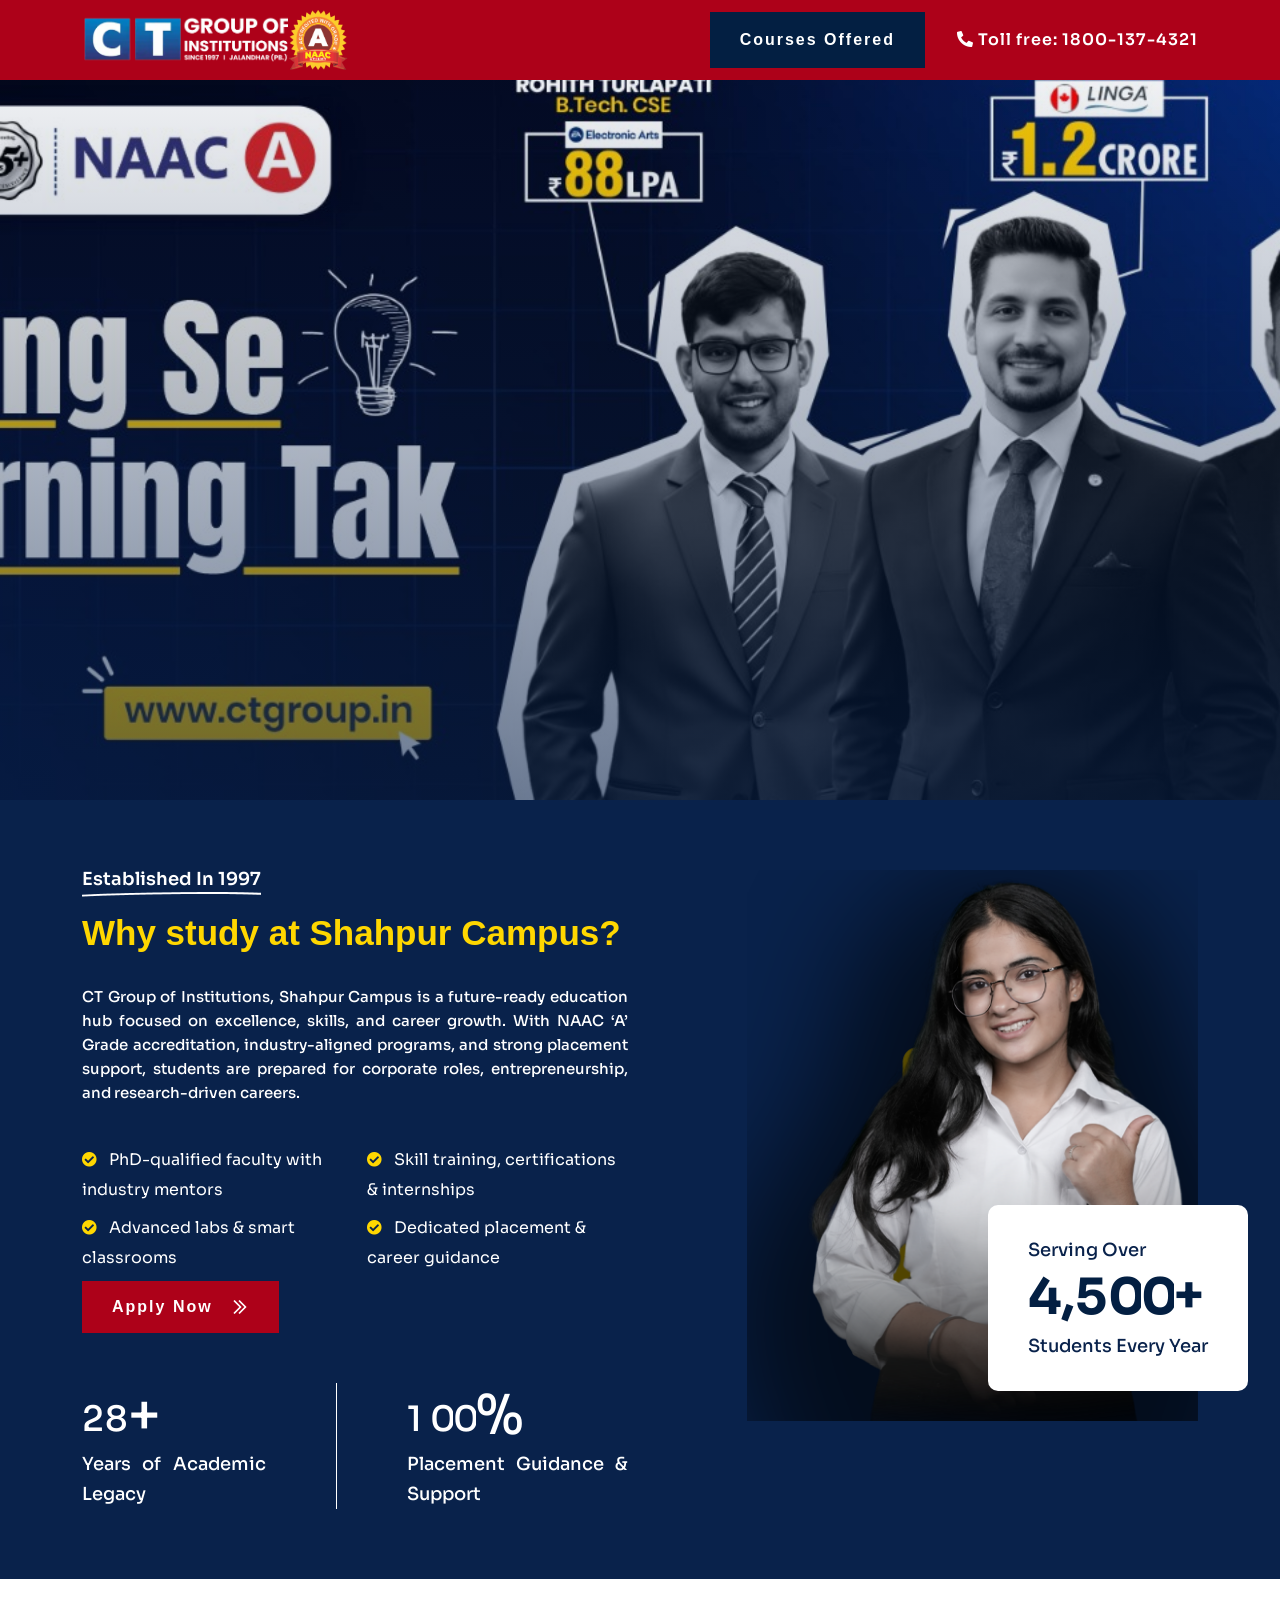
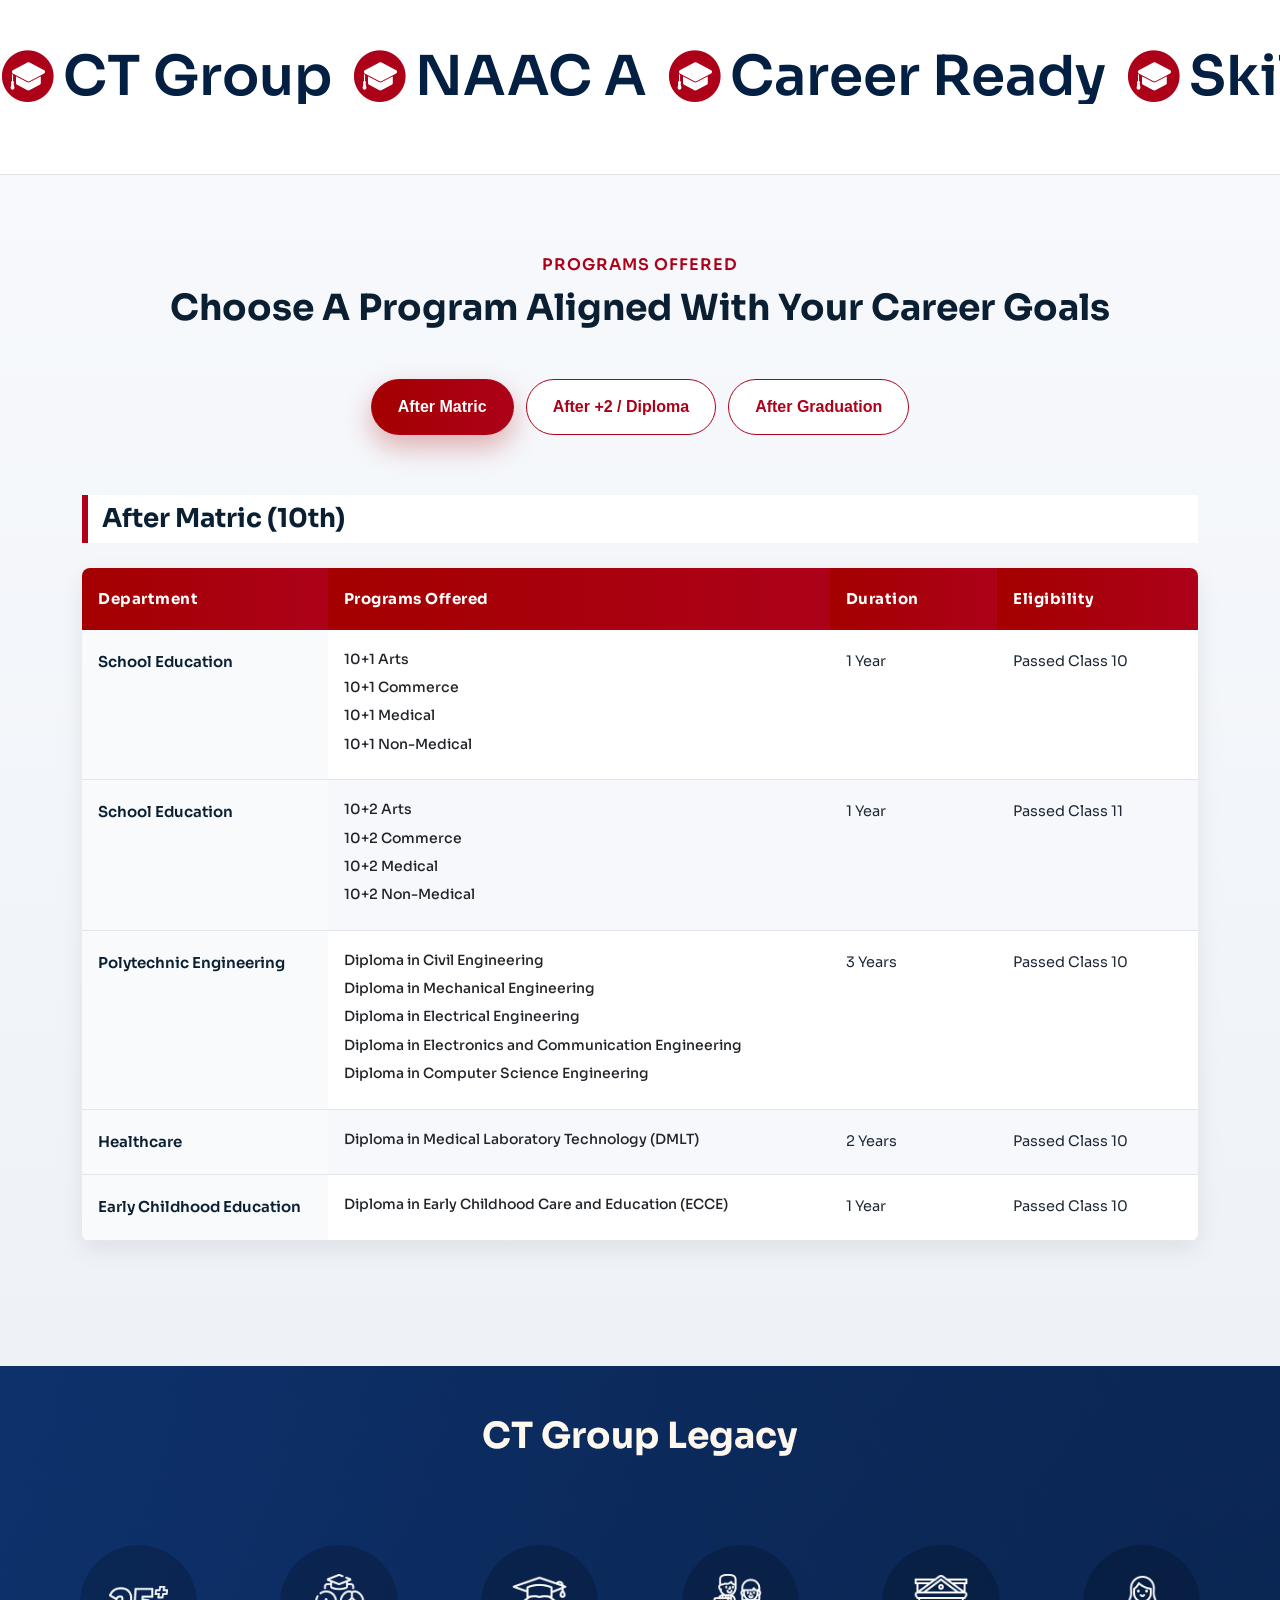
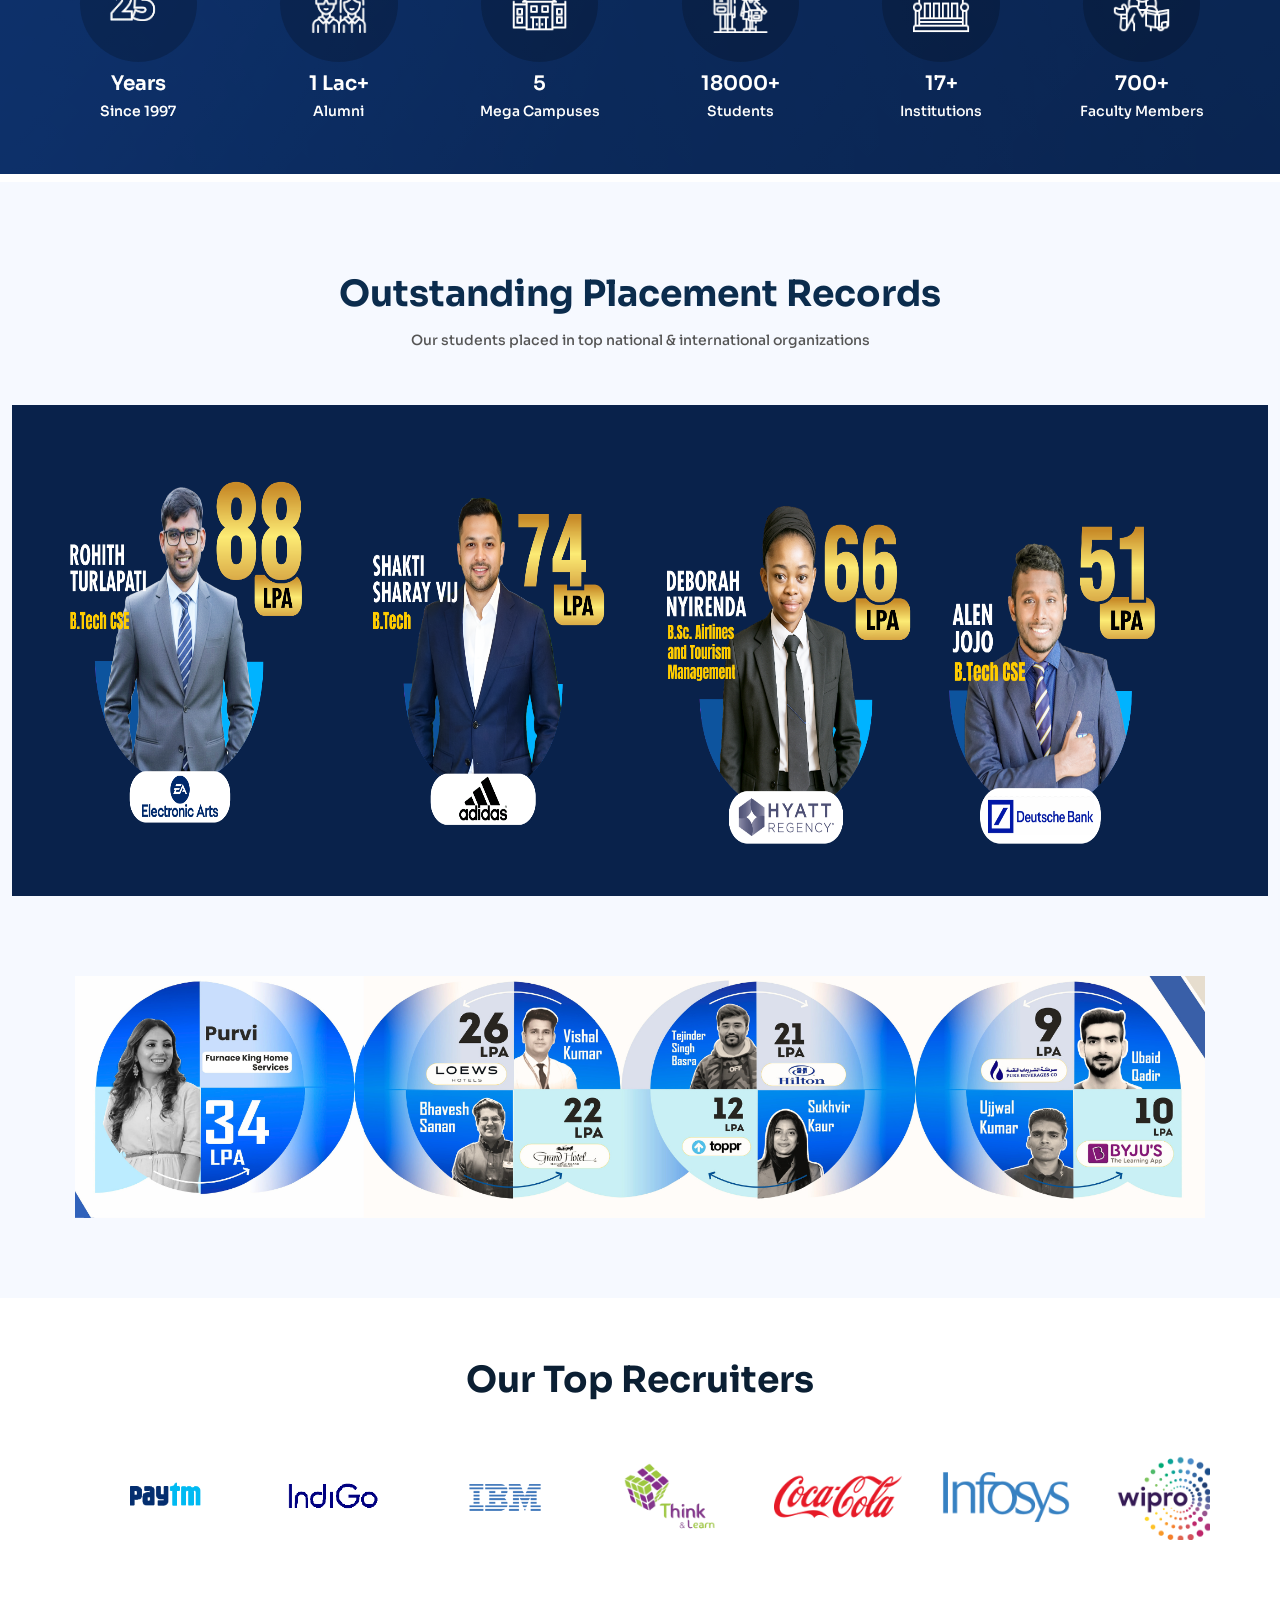
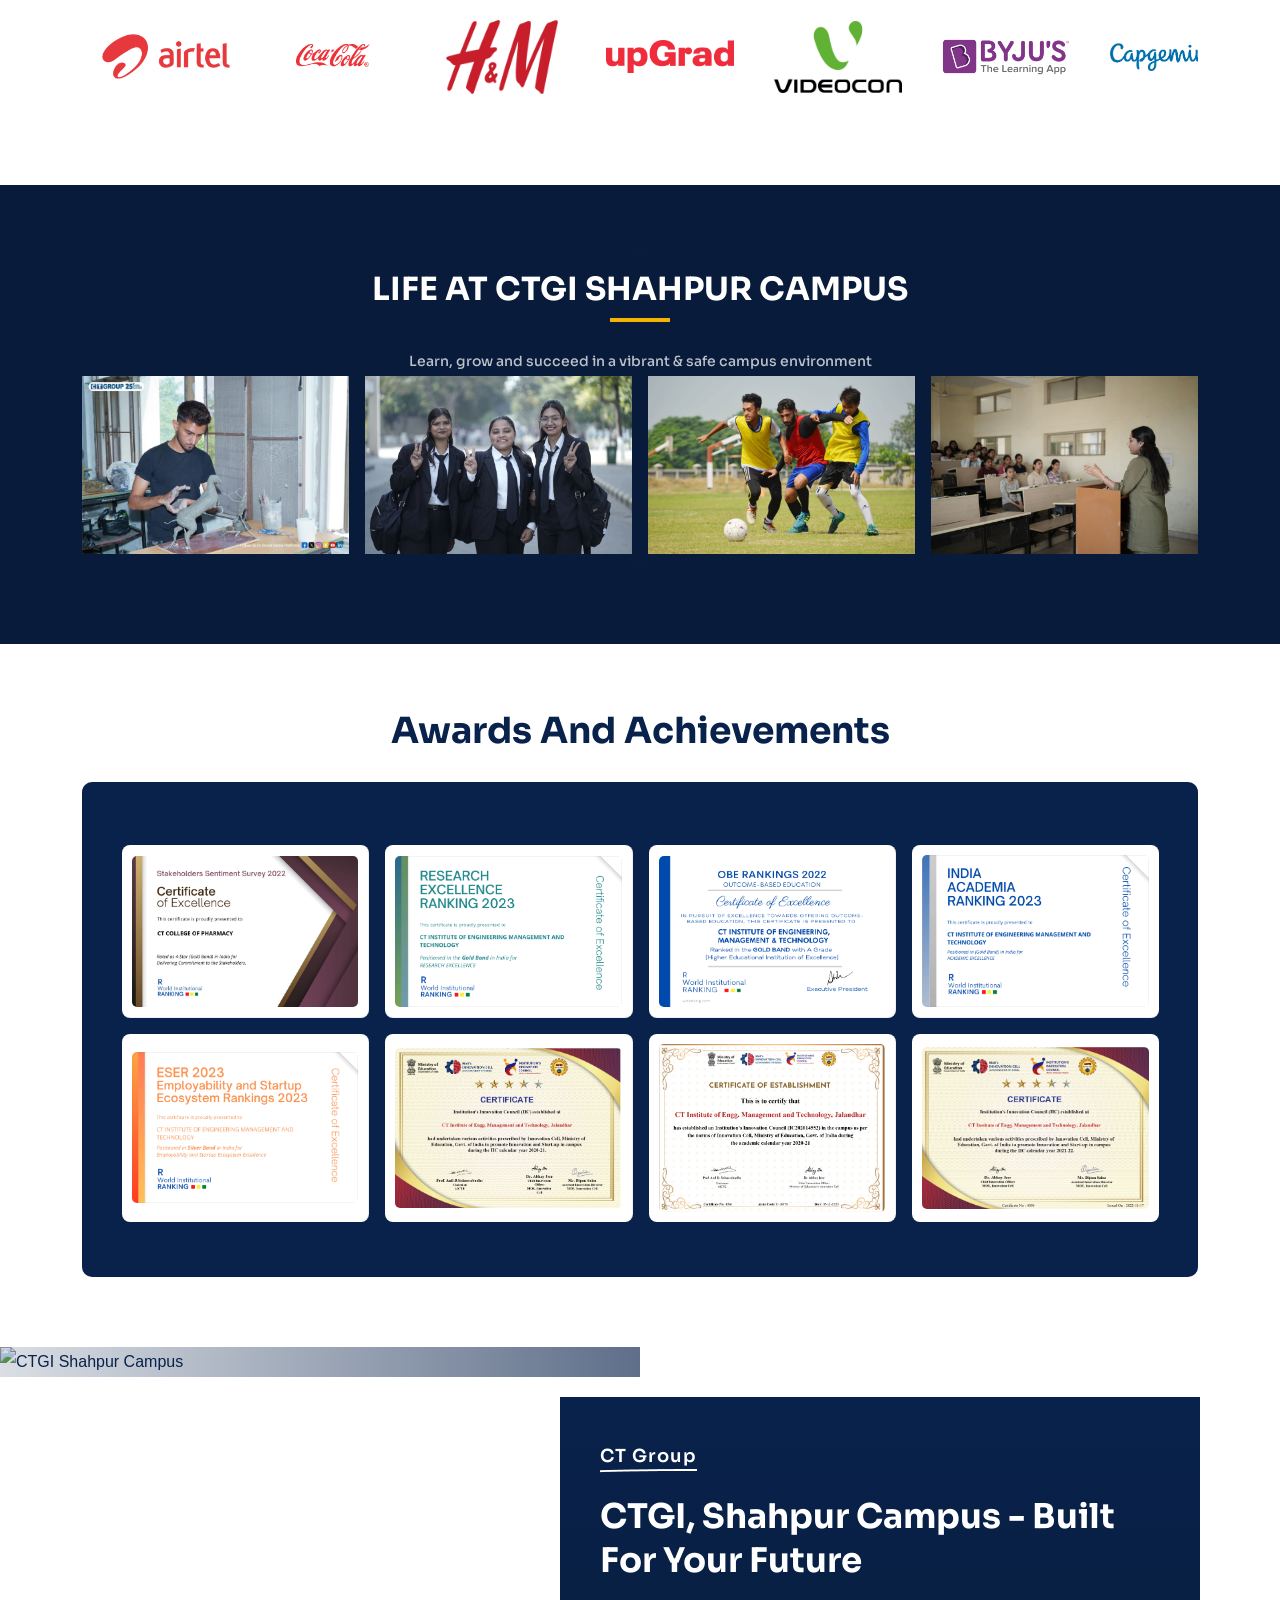
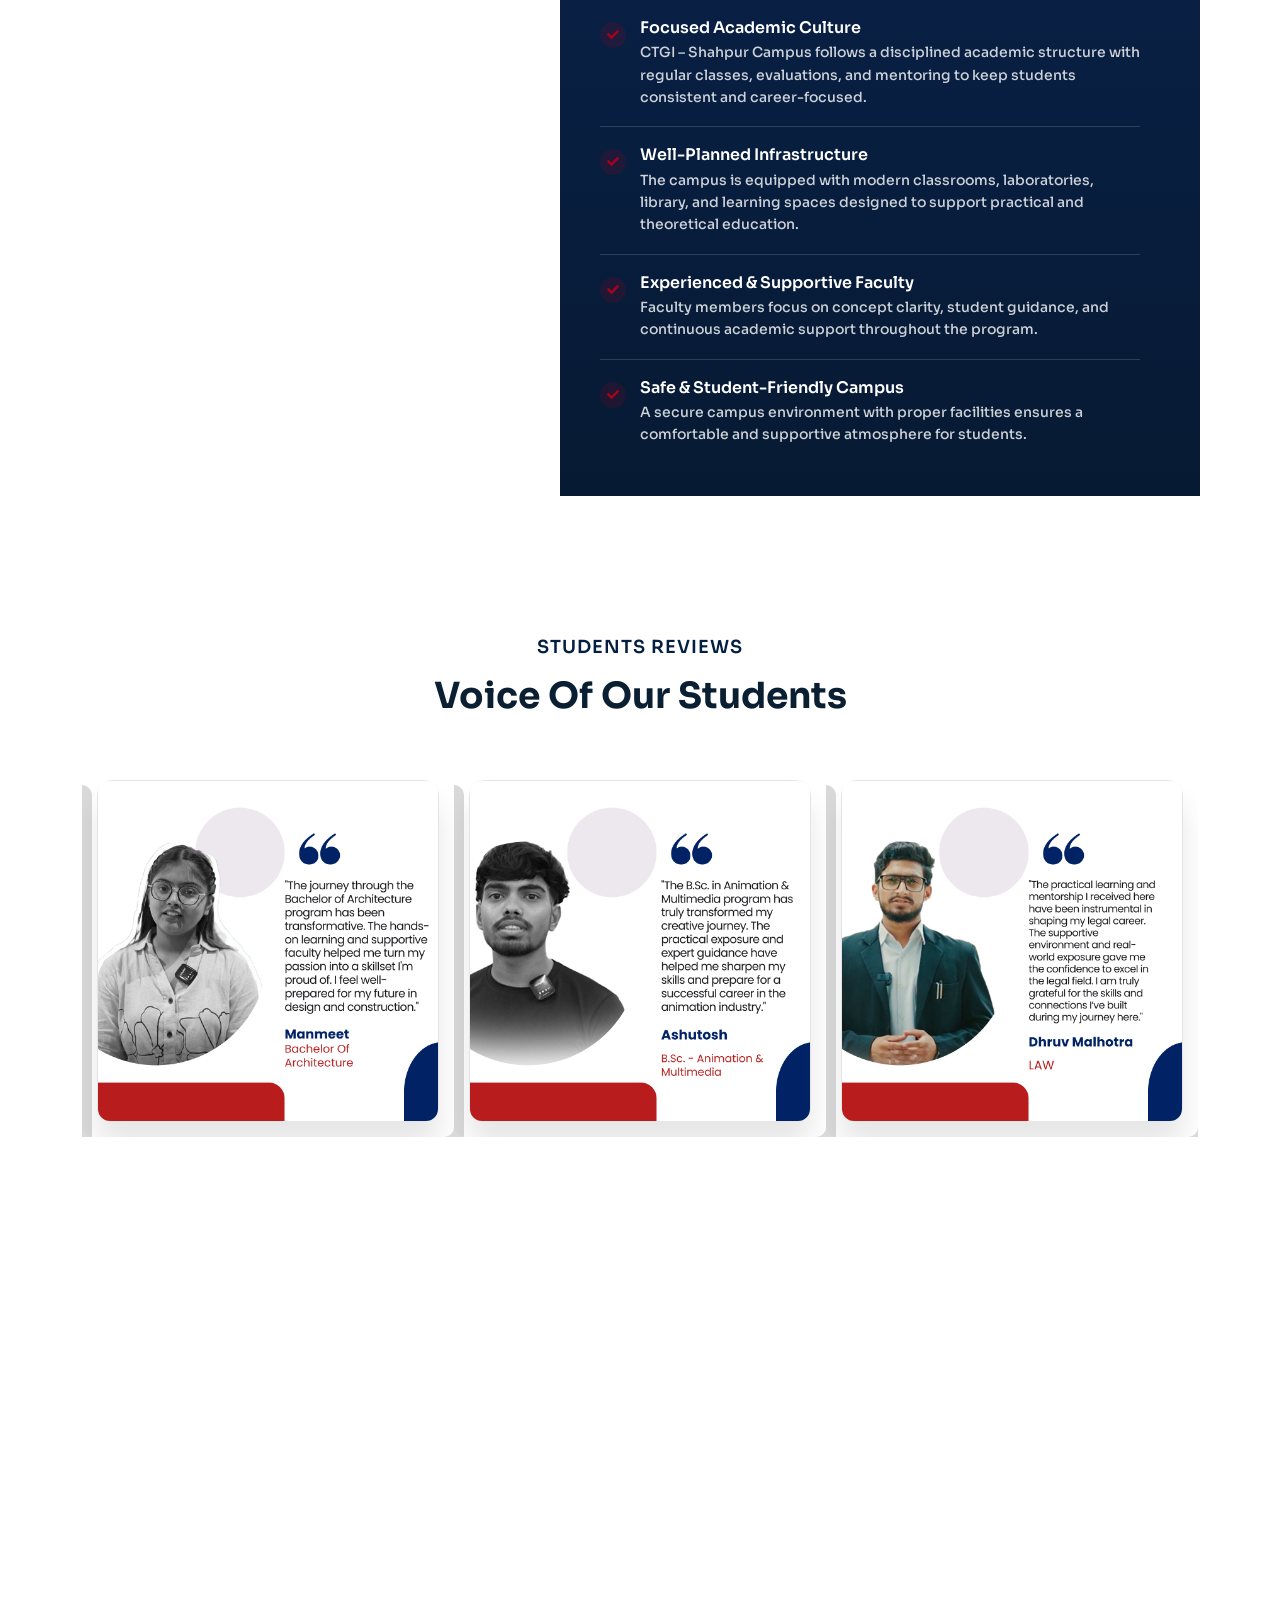
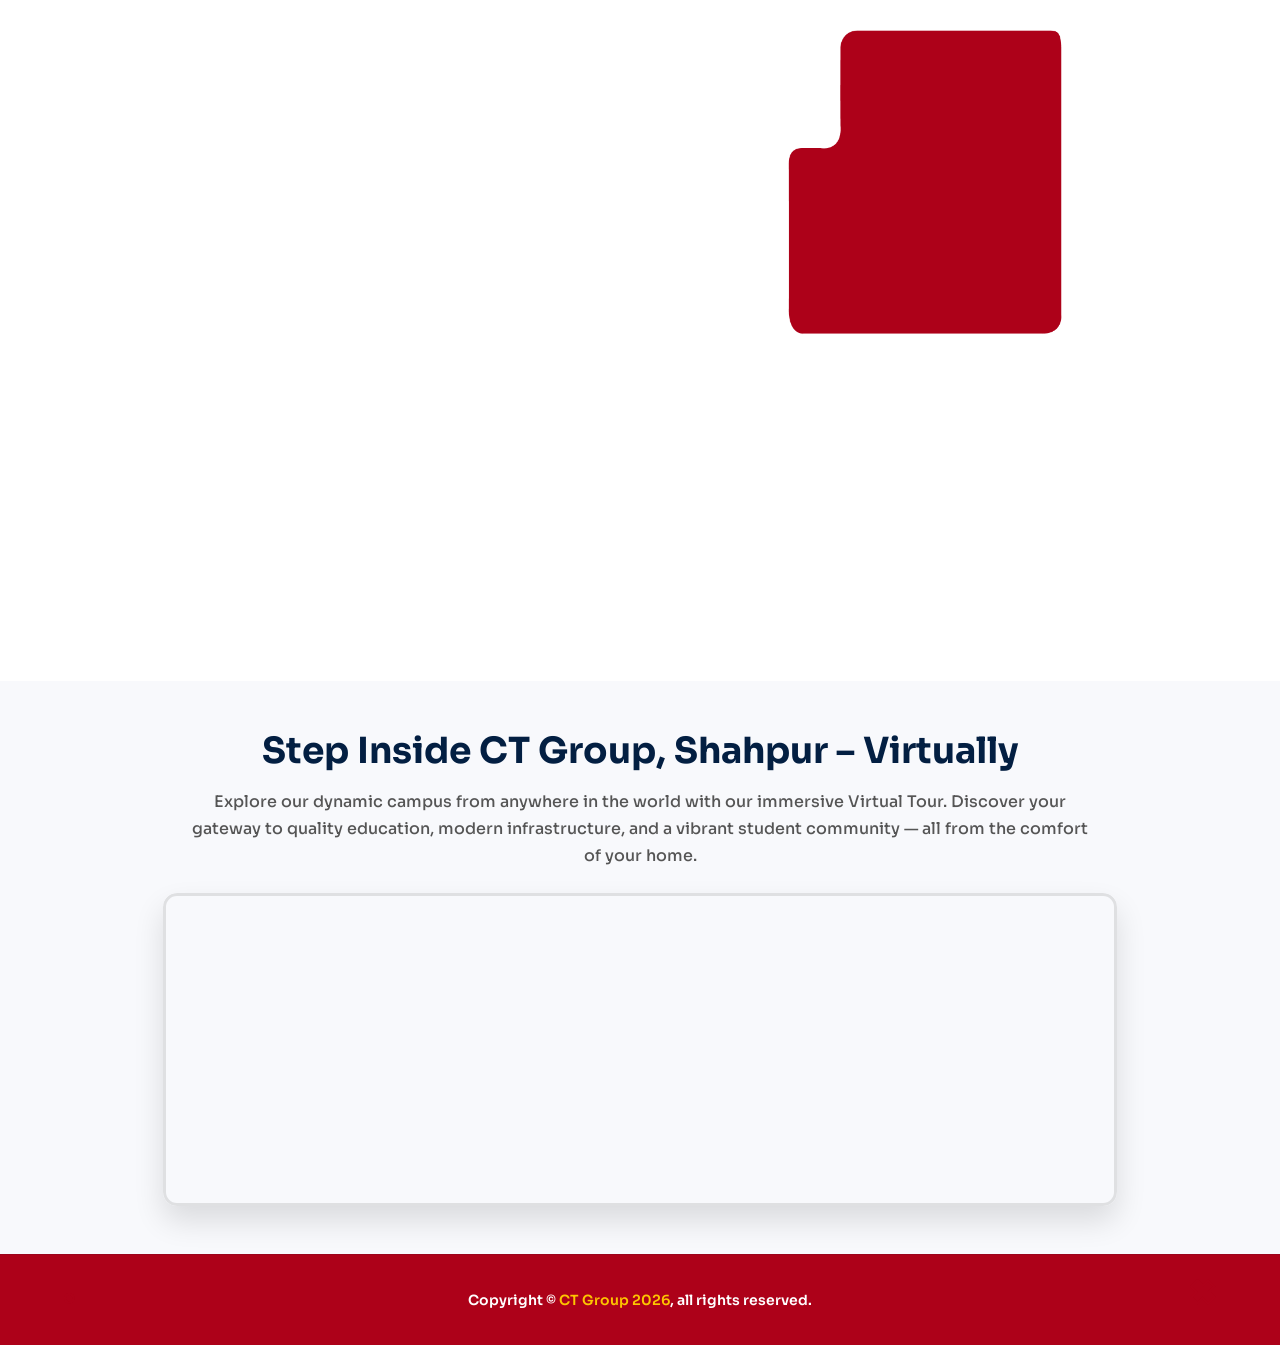
==== commit e383fc14: "commit this" ====
--- a/index.html
+++ b/index.html
@@ -63,7 +63,7 @@
     <body style="padding-top: 0px;">
 
          <!-- Preloader Start -->
-         <div id="preloader" class="preloader">
+         <!-- <div id="preloader" class="preloader">
             <div class="animation-preloader">
                 <div class="edu-preloader-icon"> 
                     <img src="assets/img/preloader.gif" alt="">               
@@ -90,9 +90,7 @@
                     <span data-text-preloader="P" class="letters-loading">
                         P
                     </span>
-                    <!-- <span data-text-preloader="E" class="letters-loading">
-                        E
-                    </span> -->
+                    
                 </div>
                 <p class="text-center">Loading</p>
             </div>
@@ -112,7 +110,7 @@
                     </div>
                 </div>
             </div>
-        </div>
+         </div> -->
 
         <!-- Back To Top start -->
         <button id="back-top" class="back-to-top" type="button" title="Back to top">
@@ -156,16 +154,16 @@
                                 <li><a href="#popular-courses">Diploma in Electrical</a></li>
                                 
                                 <li><a href="#popular-courses"><strong>Allied Healthcare</strong></a></li>
-                                <li><a href="#popular-courses">Diploma in Pharmacy</a></li>
+                                
                                 <li><a href="#popular-courses">DMLT – Medical Lab Technology</a></li>
                                 
                                 <li><a href="#popular-courses"><strong>Education & Child Development</strong></a></li>
-                                <li><a href="#popular-courses">D.El.Ed – Elementary Education</a></li>
-                                <li><a href="#popular-courses">Diploma in ECCE</a></li>
+
+                                <li><a href="#popular-courses">Diploma in Early Childhood Care & Education (ECCE)</a></li>
                                 
                                 <li><a href="#popular-courses"><strong>Hotel Management</strong></a></li>
-                                <li><a href="#popular-courses">Diploma in Food Production</a></li>
-                                <li><a href="#popular-courses">Diploma in Food Production & Patisserie</a></li>
+                                
+                                <li><a href="#popular-courses">Craftsmanship Certificate Course in Food Production & Patisserie </a></li>
                             </ul>
                         </li>
                         
@@ -176,13 +174,13 @@
                             </span>
                             <ul class="mobile-sub-list">
                                 <li><a href="#popular-courses"><strong>Engineering & Architecture</strong></a></li>
-                                <li><a href="#popular-courses">B.Tech Civil (Regular/LEET)</a></li>
-                                <li><a href="#popular-courses">B.Tech Mechanical (Regular/LEET)</a></li>
-                                <li><a href="#popular-courses">B.Tech Electrical – EE (Regular/LEET)</a></li>
-                                <li><a href="#popular-courses">B.Tech Electronics & Communication – ECE</a></li>
-                                <li><a href="#popular-courses">B.Tech Computer Science Engineering – CSE</a></li>
-                                <li><a href="#popular-courses">B.Tech CSE – AI & ML</a></li>
-                                <li><a href="#popular-courses">B.Tech CSE – Internet of Things</a></li>
+                                <li><a href="#popular-courses">B.Tech Computer Science Engineering – CSE (Regular/LEET)</a></li>
+                                <li><a href="#popular-courses">B.Tech Civil Engineering - CE (Regular/LEET)</a></li>
+                                <li><a href="#popular-courses">B.Tech Mechanical Engineering - ME (Regular/LEET)</a></li>
+                                <li><a href="#popular-courses">B.Tech Electrical Engineering – EE (Regular/LEET)</a></li>
+                                <li><a href="#popular-courses">B.Tech Electronics & Communication Engineering – ECE</a></li>
+                                <li><a href="#popular-courses">B.Tech – AI & ML (Regular/LEET)</a></li>
+                                <li><a href="#popular-courses">B.Tech CSE – Internet of Things (Regular/LEET)</a></li>
                                 
                                 <li><a href="#popular-courses"><strong>Management, Law & Humanities</strong></a></li>
                                 <li><a href="#popular-courses">BBA (GNDU / PTU)</a></li>
@@ -196,10 +194,14 @@
                                 <li><a href="#popular-courses"><strong>Science, Health & Design</strong></a></li>
                                 <li><a href="#popular-courses">B.Sc Biotechnology</a></li>
                                 <li><a href="#popular-courses">B.Sc MLS – Medical Laboratory Science</a></li>
-                                <li><a href="#popular-courses">B.Pharmacy (Regular / LEET)</a></li>
-                                <li><a href="#popular-courses">Bachelor of Physiotherapy</a></li>
                                 <li><a href="#popular-courses">B.Sc Fashion Design</a></li>
                                 <li><a href="#popular-courses">B.Sc Multimedia</a></li>
+                                <li><a href="#popular-courses">Bachelor of Pharmacy (Regular / LEET)</a></li>
+                                <li><a href="#popular-courses">Bachelor of Physiotherapy</a></li>
+                                <li><a href="#popular-courses">Diploma in Pharmacy</a></li>
+                                <li><a href="#popular-courses">Diploma of Food Production</a></li>
+
+
                                 
                                 <li><a href="#popular-courses"><strong>Hotel Management & Tourism</strong></a></li>
                                 <li><a href="#popular-courses">B.Sc Hospitality & Hotel Administration</a></li>
@@ -243,6 +245,8 @@
                                 <li><a href="#popular-courses"><strong>Management & Education</strong></a></li>
                                 <li><a href="#popular-courses">MBA (HR / Finance / Marketing)</a></li>
                                 <li><a href="#popular-courses">M.Ed – Master of Education</a></li>
+                                <li><a href="#popular-courses">D.El.Ed – Elementary Education</a></li>
+
                                 
                                 <li><a href="#popular-courses"><strong>Pharmacy & Healthcare</strong></a></li>
                                 <li><a href="#popular-courses">Master of Pharmacy</a></li>
@@ -330,13 +334,13 @@
                     <!-- Logo on the left -->
                     <a href="index.html" class="header-logo d-flex align-items-center">
                         <img src="assets/img/header/nav_logo1.webp" alt="logo-img" style="height: 50px; width: auto; ">
-                        <img src="assets/img/header/nav_logo2.png" alt="logo-img" style="height: 70px; width: 70px; ">
-                        <img src="assets/img/header/nav_logo3.png" alt="logo-img" style="height: 70px; width: 70px;">
+                        <img src="assets/img/header/nav_logo2.png" alt="logo-img" style="height: 60px; width: 60px; ">
+                        <!-- <img src="assets/img/header/nav_logo3.png" alt="logo-img" style="height: 70px; width: 70px;"> -->
 
                     </a>
 
                     <!-- Right corner content -->
-                    <div class="d-flex align-items-center gap-3">
+                    <div class="d-flex header-right align-items-center gap-3">
                         <!-- Explore Button -->
                         <!-- <a href="#popular-courses" class="theme-btn ms-3 ">Courses Offered</a> -->
                         <!-- Courses Offered Button -->
@@ -345,6 +349,7 @@
                             <a href="javascript:void(0)" class="theme-btn" onclick="toggleCoursesMegaMenu()">
                                 Courses Offered
                             </a>
+                            
 
                             <!-- Courses Mega Menu -->
                             <div class="courses-mega-menu" id="coursesMegaMenu">
@@ -391,7 +396,7 @@
                                         <div class="course-category" data-category="matric">
                                             <h5 class="category-title">Allied Healthcare</h5>
                                             <ul class="course-list">
-                                                <li>Diploma in Pharmacy</li>
+                                                
                                                 <li>DMLT – Diploma in Medical Lab Technology</li>
                                             </ul>
                                         </div>
@@ -400,15 +405,14 @@
                                         <div class="course-category" data-category="matric">
                                             <h5 class="category-title">Education & Child Development</h5>
                                             <ul class="course-list">
-                                                <li>D.El.Ed – Diploma in Elementary Education (SCERT)</li>
                                                 <li>Diploma in Early Childhood Care & Education (ECCE)</li>
                                             </ul>
                                         </div>
                                         <div class="course-category" data-category="matric">
                                             <h5 class="category-title">Hotel Management</h5>
                                             <ul class="course-list">
-                                                <li>Diploma in Food Production</li>
-                                                <li>Diploma in Food Production & Patisserie</li>
+                                               
+                                                <li>Craftsmanship Certificate Course in Food Production & Patisserie </li>
                                             </ul>
                                         </div>
 
@@ -418,12 +422,12 @@
                                         <div class="course-category" data-category="diploma">
                                             <h5 class="category-title">Engineering & Architecture</h5>
                                             <ul class="course-list">
-                                                <li>B.Tech Civil (Regular / LEET)</li>
-                                                <li>B.Tech Mechanical (Regular / LEET)</li>
-                                                <li>B.Tech Electrical – EE (Regular / LEET)</li>
+                                                <li>B.Tech Civil Engineering(Regular / LEET)</li>
+                                                <li>B.Tech Mechanical Engineering (Regular / LEET)</li>
+                                                <li>B.Tech Electrical Engineering– EE (Regular / LEET)</li>
                                                 <li>B.Tech Electronics & Communication – ECE (Regular / LEET)</li>
                                                 <li>B.Tech Computer Science Engineering – CSE (Regular / LEET)</li>
-                                                <li>B.Tech CSE – AI & ML (Regular / LEET)</li>
+                                                <li>B.Tech – AI & ML (Regular / LEET)</li>
                                                 <li>B.Tech CSE – Internet of Things - IoT (Regular / LEET)</li>
                                             </ul>
                                         </div>
@@ -446,10 +450,12 @@
                                             <ul class="course-list">
                                                 <li>B.Sc Biotechnology</li>
                                                 <li>B.Sc MLS – Medical Laboratory Science (Regular / LEET)</li>
-                                                <li>B.Pharmacy (Regular / LEET)</li>
-                                                <li>Bachelor of Physiotherapy</li>
                                                 <li>B.Sc Fashion Design</li>
                                                 <li>B.Sc Multimedia</li>
+                                                <li>Bachelor of Pharmacy (Regular / LEET)</li>
+                                                <li>Bachelor of Physiotherapy</li>
+                                                <li>Diploma in Pharmacy</li>
+
                                             </ul><br>
                                             <h5 class="category-title">Hotel Management & Tourism</h5>
                                             <ul class="course-list">
@@ -457,6 +463,8 @@
                                                 <li>B.Sc (Hons) Nutrition and Dietetics</li>
                                                 <li>Bachelor of Hotel Management & Catering Technology</li>
                                                 <li>Bachelor of Tourism & Travel Management</li>
+                                                <li>Diploma of Food Production</li>
+
                                                 
                                             </ul>
                                         </div>
@@ -519,6 +527,8 @@
                                             <ul class="course-list">
                                                 <li>MBA (HR / Finance / Marketing)</li>
                                                 <li>M.Ed – Master of Education</li>
+                                                <li>D.El.Ed – Diploma in Elementary Education (SCERT)</li>
+
                                             </ul>
                                         </div>
 
@@ -543,7 +553,7 @@
                                             <h5 class="category-title">Hotel Management</h5>
                                             <ul class="course-list">
                                             
-                                                <li>Master of Hospitality Management & Catering Technology (MHMCT)</li>
+                                                <li style="white-space: normal !important; overflow-wrap: break-word !important; word-wrap: break-word !important;">Master of Hospitality Management & Catering Technology (MHMCT)</li>
                                             </ul>
                                         </div>
 
@@ -825,7 +835,7 @@
                                  </div>
                              </div>
                          </div>
-                        </div>
+                        </div> 
                     </div>
                 </div>
             </div>
@@ -856,7 +866,7 @@
             <div class="swiper hero-slider">
                 <div class="swiper-wrapper">
                     <div class="swiper-slide">
-                        <div class="slider-bg bg-cover" style="background-image: url('assets/img/ctgroup.JPG');">
+                        <div class="slider-bg bg-cover" style="background-image: url('assets/img/banner1.jpeg');">
                             <div class="overlay-bg bg-cover" ></div>
                         </div>
                         <div class="container">
@@ -1039,7 +1049,7 @@
                             </span>
                         </div>
 
-                        <p class="mt-3 mt-md-0 wow fadeInUp" style="font-size:14px; line-height:1.7; " data-wow-delay=".5s">
+                        <p class="mt-3 mt-md-0 wow fadeInUp" style="font-size:15px; line-height:1.6; " data-wow-delay=".5s">
                         CT Group of Institutions, Shahpur Campus is a future-ready education hub focused on excellence, skills, and career growth. With NAAC ‘A’ Grade accreditation, industry-aligned programs, and strong placement support, students are prepared for corporate roles, entrepreneurship, and research-driven careers.
                     </p>
 
@@ -1070,7 +1080,7 @@
                         </div>
                     </div>
 
-                        <a href="#" class="theme-btn red-btn wow fadeInUp" data-wow-delay=".3s">
+                        <a href="#" class="theme-btn apply red-btn wow fadeInUp" data-wow-delay=".3s">
                             Apply Now <i class="far fa-chevron-double-right"></i>
                         </a>
 
@@ -1221,19 +1231,17 @@
                         <td>3 Years</td>
                         <td>Passed Class 10</td>
                     </tr>
-
                     <tr>
                         <td>Healthcare</td>
                         <td>
                             <ul class="course-list">
                         <li>Diploma in Medical Laboratory Technology (DMLT)</li>
-                        <li>Diploma in Pharmacy</li>
+                      
                         </ul>
                         </td>
                         <td>2 Years</td>
                         <td>Passed Class 10</td>
                     </tr>
-
                     <tr>
                         <td>Early Childhood Education</td>
                         <td> 
@@ -1274,7 +1282,7 @@
                         <li>Bachelor of Technology in Electronics and Communication Engineering (Regular / LEET)</li>
                         <li>Bachelor of Technology in Computer Science Engineering (Regular / LEET)</li>
                         <li>Bachelor of Technology in Computer Science Engineering – Internet of Things</li>
-                        <li>Bachelor of Technology in Computer Science Engineering – Artificial Intelligence and Machine Learning</li>
+                        <li>Bachelor of Technology – Artificial Intelligence and Machine Learning</li>
                         </td>
                         <td>4 Years / 3 Years (LEET)</td>
                         <td>10+2 (Non-Medical) / Diploma</td>
@@ -1315,7 +1323,17 @@
                         <td>3 Years</td>
                         <td>10+2</td>
                     </tr>
-
+                    <tr>
+                        <td>Healthcare</td>
+                        <td>
+                            <ul class="course-list">
+                        
+                        <li>Diploma in Pharmacy</li>
+                        </ul>
+                        </td>
+                        <td>2 Years</td>
+                        <td>10+2</td>
+                    </tr>
                     <tr>
                         <td>Hospitality & Tourism</td>
                         <td> 
@@ -1453,11 +1471,79 @@
             </div>
         </section>
 
-
-        
+         <!-- Counter Start -->
+
+        <section class="p-5 fade-in-section mb-2 ultra-glossy-bg" style="position: relative; overflow: hidden;">
+        <h2 class=" text-center mb-5 wow fadeInLeft" style="font-weight:600; color: #FFF6E9;">CT Group Legacy</h2><br>
+
+            <!-- Statistics -->
+            <div class="flex-box wrapper-1200 text-center home-stats-wrapper" style="display: flex; flex-wrap: wrap; justify-content: center; gap: 20px;">
+
+               <div class="flex-child ele-animate-box wow fadeInUp" data-wow-delay="0.2s" data-eleanimatetype="bottom-to-top" data-eleanimateon="70" data-eleloop="false" data-eledelay="00" style="flex: 1 1 150px;">
+                  <div class="stats-icon" style="color: #FFF6E9">
+                     <img src="assets/img/counter/25 png.png" alt="25+ Years">
+                  </div>
+                  <div class="home-stats-text">
+                     <h4 class="text-white">Years </h4>
+                     <p class="text-white"> Since 1997</p>
+                  </div>
+               </div>
+
+               <div class="flex-child ele-animate-box wow fadeInUp" data-wow-delay="0.4s" data-eleanimatetype="bottom-to-top" data-eleanimateon="70" data-eleloop="false" data-eledelay="00" style="flex: 1 1 150px;">
+                  <div class="stats-icon">
+                     <img src="assets/img/counter/classmates.png" alt="12000+ Students">
+                  </div>
+                  <div class="home-stats-text">
+                     <h4 class="text-white">1 Lac+</h4>
+                     <p class="text-white">Alumni</p>
+                  </div>
+               </div>
+
+               <div class="flex-child ele-animate-box wow fadeInUp" data-wow-delay="0.6s" data-eleanimatetype="bottom-to-top" data-eleanimateon="70" data-eleloop="false" data-eledelay="400" style="flex: 1 1 150px;">
+                  <div class="stats-icon">
+                     <img src="assets/img/counter/schools.png" alt="4 Mega Campuses">
+                  </div>
+                  <div class="home-stats-text">
+                     <h4 class="text-white">5</h4>
+                     <p class="text-white">Mega Campuses</p>
+                  </div>
+               </div>
+
+               <div class="flex-child ele-animate-box wow fadeInUp" data-wow-delay="0.8s" data-eleanimatetype="bottom-to-top" data-eleanimateon="70" data-eleloop="false" data-eledelay="600" style="flex: 1 1 150px;">
+                  <div class="stats-icon">
+                     <img src="assets/img/counter/children.png" alt="2 Schools">
+                  </div>
+                  <div class="home-stats-text">
+                     <h4 class="text-white">18000+</h4>
+                     <p class="text-white">Students</p>
+                  </div>
+               </div>
+
+               <div class="flex-child ele-animate-box wow fadeInUp" data-wow-delay="1s" data-eleanimatetype="bottom-to-top" data-eleanimateon="70" data-eleloop="false" data-eledelay="200" style="flex: 1 1 150px;">
+                  <div class="stats-icon">
+                     <img src="assets/img/counter/bank.png" alt="17+ Institutions">
+                  </div>
+                  <div class="home-stats-text">
+                     <h4 class="text-white">17+</h4>
+                     <p class="text-white">Institutions</p>
+                  </div>
+               </div>
+
+               <div class="flex-child ele-animate-box wow fadeInUp" data-wow-delay="1.5s" data-eleanimatetype="bottom-to-top" data-eleanimateon="70" data-eleloop="false" data-eledelay="600" style="flex: 1 1 150px;">
+                  <div class="stats-icon">
+                     <img src="assets/img/counter/teacher.png" alt="650+ Faculty Members">
+                  </div>
+                  <div class="home-stats-text">
+                     <h4 class="text-white">700+</h4>
+                     <p class="text-white">Faculty Members</p>
+                  </div>
+               </div>
+               <!-- Add more stats here -->
+            </div>
+         </section>
 
         <!-- Counter Section -->
-        <section>
+        <!-- <section>
             <div class="counter-section-2 pt-0">
                 <div class="counter-wrapper-2 bg-cover" style="background-image: url('assets/img/counter-bg-4.jpg.png');">
 
@@ -1498,7 +1584,7 @@
 
                 </div>
             </div>
-        </section>
+        </section> -->
 
 
         <section class="placement-section">
@@ -1512,27 +1598,34 @@
             </div>
 
             <!-- Placement Images -->
-            <!-- <div class="placement-gallery">
+            <div class="placement-gallery">
+                <img src="assets/img/placement/CTU_3.png" alt="Top Placements">
+                <img src="assets/img/placement/CTU_4.png" alt="Student Placements">
+                <img src="assets/img/placement/CTU_5.png" alt="Top Placements">
+                <img src="assets/img/placement/CTU_6.png" alt="Top Placements">
+
+
+
+            <!-- <div class="placement-card">
+                <img src="assets/img/placement/CTU_3.png" alt="Top Placements">
+            </div>
+
             <div class="placement-card">
-                <img src="assets/img/placement/p1.png" alt="Top Placements">
+                <img src="assets/img/placement/CTU_4.png" alt="Student Placements">
             </div>
 
             <div class="placement-card">
-                <img src="assets/img/placement/p2.png" alt="Student Placements">
+                <img src="assets/img/placement/CTU_5.png" alt="Top Placements">
             </div>
 
             <div class="placement-card">
-                <img src="assets/img/placement/p3.png" alt="Top Placements">
-            </div>
-
-            <div class="placement-card">
-                <img src="assets/img/placement/p4.png" alt="Top Placements">
-            </div>
-
-            </div> -->
+                <img src="assets/img/placement/CTU_6.png" alt="Top Placements">
+            </div>-->
+
+            </div>
             <div class="banner">
-                <img src="assets/img/placement/placement-banner.jpg" alt="Banner" style="width: 100%; height: auto;">
-            </div>
+                <img src="assets/img/placement/p5.png" alt="Banner" style="width: 90%; height: auto;" >
+            </div> 
         </div>
         </section>
 
@@ -1541,7 +1634,7 @@
             
     
             <!-- <h6>Recruiters at CT Group</h6> -->
-            <h2 class="mb-3 ">Major Recruiters </h2>
+            <h2 class="mb-3 ">Our Top Recruiters </h2>
             <!-- <h2 class="mb-3 "> Our Placement Support</h2> -->
             <!-- <p class="text-center text-dark_text px-3 px-sm-4 px-md-5 px-lg-5 font-weight-bold mb-4 fs-6" >
                 We support students throughout their academic journey with career guidance,
@@ -1560,220 +1653,7 @@
 
     
         
-        <!-- <section class="popular-courses-section-33 section-padding" style="background-color: var(--bg7);"> -->
-  <!-- <div class="container"> -->
-
-    <!-- Section Title -->
-    <!-- <div class="section-title  text-center">
-      <h6>Popular Courses</h6>
-      <h2>Academic Programs</h2>
-      <p class="mt-2">Choose the right program for your future</p>
-    </div> -->
-
-    <!-- Tabs -->
-    <!-- <ul class="nav justify-content-center mt-4" role="tablist">
-      <li class="nav-item">
         
-        <a class="nav-link active" data-bs-toggle="tab" href="#ug">Under Graduate</a>
-      </li>
-      <li class="nav-item">
-        <a class="nav-link" data-bs-toggle="tab" href="#pg">Post Graduate</a>
-      </li>
-      <li class="nav-item">
-        <a class="nav-link" data-bs-toggle="tab" href="#diploma">Diploma</a>
-      </li>
-    </ul> -->
-
-    <!-- Tab Content -->
-    <!-- <div class="tab-content mt-4"> -->
-
-      <!-- UG -->
-      <!-- <div class="tab-pane fade show active" id="ug">
-        <div class="table-responsive">
-          <table class="table table-bordered table-striped align-middle">
-            <thead>
-              <tr>
-                <th>Department</th>
-                <th>Courses</th>
-              </tr>
-            </thead>
-            <tbody>
-              <tr>
-                <td>Architecture & Design</td>
-                <td>
-                  Bachelor in Architecture (B.Arch)<br>
-                  Bachelor of Vocational Education in Interior Design (B.Voc – Interior Designing)<br>
-                  Bachelor of Science in Fashion Designing (B.Sc. F.D)
-                </td>
-              </tr>
-              <tr>
-                <td>Engineering & Technology</td>
-                <td>
-                  Bachelor of Technology – Computer Science & Engineering (B.Tech CSE)<br>
-                  Bachelor of Technology – Artificial Intelligence & Machine Learning (B.Tech AI & ML)<br>
-                  Bachelor of Technology – Electronics & Communication Engineering (B.Tech ECE)<br>
-                  Bachelor of Technology – Civil Engineering (B.Tech CE)<br>
-                  Bachelor of Technology – Mechanical Engineering (B.Tech ME)<br>
-                  Bachelor of Technology – Lateral Entry (B.Tech LEET)
-                </td>
-              </tr>
-              <tr>
-                <td>Law</td>
-                <td>
-                  Bachelor of Arts & Bachelor of Legislative Law (B.A. LLB)<br>
-                  Bachelor of Commerce & Bachelor of Legislative Law (B.Com LLB)
-                </td>
-              </tr>
-              <tr>
-                <td>Management & Commerce</td>
-                <td>
-                  Bachelor of Business Administration (BBA)<br>
-                  Bachelor of Commerce (B.Com)<br>
-                  Bachelor of Commerce (Honours) – B.Com (Hons)
-                </td>
-              </tr>
-              <tr>
-                <td>Computer Applications</td>
-                <td>
-                  Bachelor of Computer Applications (BCA)<br>
-                  Bachelor of Vocation in Software Development (B.Voc – SD)
-                </td>
-              </tr>
-              <tr>
-                <td>Science & Healthcare</td>
-                <td>
-                  Bachelor of Science in Biotechnology (B.Sc Biotech)<br>
-                  Bachelor in Physiotherapy (BPT)<br>
-                  Bachelor of Science in Medical Laboratory Science (B.Sc MLS)
-                </td>
-              </tr>
-              <tr>
-                <td>Hospitality & Tourism</td>
-                <td>
-                  Bachelor of Hotel Management & Catering Technology (BHMCT)<br>
-                  Bachelor of Science in Hospitality & Hotel Administration (B.Sc HHA)<br>
-                  Bachelor of Tourism & Travel Management (BTTM)<br>
-                  Bachelor of Vocation in Hospitality & Catering Management (B.Voc HCM)
-                </td>
-              </tr>
-              <tr>
-                <td>Pharmacy</td>
-                <td>
-                  Bachelor of Pharmacy (B.Pharm – CTIPS)<br>
-                  Bachelor of Pharmacy (B.Pharm – CTCP)<br>
-                  Bachelor of Pharmacy – Lateral Entry (B.Pharm LEET – CTIPS)<br>
-                  Bachelor of Pharmacy – Lateral Entry (B.Pharm LEET – CTCP)<br>
-                  Doctor of Pharmacy (Pharm.D – CTIPS)<br>
-                  Doctor of Pharmacy (Pharm.D – CTCP)
-                </td>
-              </tr>
-            </tbody>
-          </table>
-        </div>
-      </div> -->
-
-      <!-- PG -->
-      <!-- <div class="tab-pane fade" id="pg">
-        <div class="table-responsive">
-          <table class="table table-bordered table-striped align-middle">
-            <thead>
-              <tr>
-                <th>Department</th>
-                <th>Courses</th>
-              </tr>
-            </thead>
-            <tbody>
-              <tr>
-                <td>Management Studies</td>
-                <td>Master of Business Administration (MBA – HR / Finance / Marketing)</td>
-              </tr>
-              <tr>
-                <td>Engineering & Technology</td>
-                <td>
-                  Master of Technology – Computer Science Engineering (M.Tech CSE)<br>
-                  Master of Technology – Mechanical Engineering (M.Tech ME)
-                </td>
-              </tr>
-              <tr>
-                <td>Computer Applications</td>
-                <td>Master of Computer Applications (MCA)</td>
-              </tr>
-              <tr>
-                <td>Science</td>
-                <td>
-                  Master of Science in Biotechnology (M.Sc Biotechnology)<br>
-                  Master of Science in Fashion Designing (M.Sc Fashion Designing)
-                </td>
-              </tr>
-              <tr>
-                <td>Pharmacy (CTIPS)</td>
-                <td>
-                  Master of Pharmacy – Pharmaceutics (M.Pharm)<br>
-                  Master of Pharmacy – Pharmacology (M.Pharm)<br>
-                  Master of Pharmacy – Pharmaceutical Chemistry (M.Pharm)<br>
-                  Doctor of Pharmacy – Post Baccalaureate (Pharm.D PB)
-                </td>
-              </tr>
-              <tr>
-                <td>Pharmacy (CTCP)</td>
-                <td>
-                  Master of Pharmacy – Pharmaceutics (M.Pharm)<br>
-                  Master of Pharmacy – Pharmacology (M.Pharm)<br>
-                  Master of Pharmacy – Pharmaceutical Chemistry (M.Pharm)<br>
-                  Doctor of Pharmacy – Post Baccalaureate (Pharm.D PB)
-                </td>
-              </tr>
-            </tbody>
-          </table>
-        </div>
-      </div> -->
-
-      <!-- Diploma -->
-      <!-- <div class="tab-pane fade" id="diploma">
-        <div class="table-responsive">
-          <table class="table table-bordered table-striped align-middle">
-            <thead>
-              <tr>
-                <th>Department</th>
-                <th>Courses</th>
-              </tr>
-            </thead>
-            <tbody>
-              <tr>
-                <td>Engineering Diploma</td>
-                <td>
-                  Diploma in Computer Science Engineering (CSE)<br>
-                  Diploma in Electronics & Communication Engineering (ECE)<br>
-                  Diploma in Mechanical Engineering (ME)<br>
-                  Diploma in Electrical Engineering (EE)<br>
-                  Diploma in Civil Engineering (CE)
-                </td>
-              </tr>
-              <tr>
-                <td>Healthcare & Pharmacy</td>
-                <td>
-                  Diploma in Pharmacy (D.Pharm – CTIPS)<br>
-                  Diploma in Pharmacy (D.Pharm – CTCP)<br>
-                  Diploma in Medical Laboratory Technology (DMLT)
-                </td>
-              </tr>
-              <tr>
-                <td>Education & Hospitality</td>
-                <td>
-                  Diploma in Elementary Education (D.El.Ed)<br>
-                  Diploma in Food Production (DFP)<br>
-                  Craftsmanship Certificate Course in Food Production & Patisserie (CCFP)
-                </td>
-              </tr>
-            </tbody>
-          </table>
-        </div>
-      </div>
-
-    </div> -->
-  <!-- </div> -->
-        <!-- </section> -->
-
 
         <!-- Event Section Start -->
         <!-- <section class="event-section pt-0 fix section-padding">
@@ -2171,7 +2051,7 @@
             <div class="container">
                 <div class="section-title color-red text-center">
                     <h2 class="wow fadeInUp">
-                        Our Proud and Achievements
+                         Awards and Achievements
                     </h2>
                 </div>
                 <div class="global-partner-wrapper " style="background-color: var(--bg5);">
--- a/assets/css/main.css
+++ b/assets/css/main.css
@@ -221,7 +221,8 @@
 
 h2 {
   font-size: 36px;
-  font-weight: 700;
+  font-weight: 700 !important;
+   font-family: "Sora", system-ui;
 }
 @media (max-width: 1199px) {
   h2 {
@@ -1274,6 +1275,9 @@
   .menu-thumb {
     display: none !important;
   }
+  .header-right {
+    display:none !important;
+  }
 }
 
 .header-main {
@@ -1479,6 +1483,94 @@
   font-size: 20px;
   color: var(--header);
 }
+/* ================= VERY SMALL SCREENS (<= 430px) ================= */
+@media (max-width: 420px) {
+
+  /* Prevent horizontal scroll */
+  body {
+    overflow-x: hidden;
+  }
+
+  .header-main {
+    flex-wrap: nowrap;
+    padding: 6px 0;
+  }
+
+  /* LOGO AREA */
+  .header-logo {
+    display: flex;
+    align-items: center;
+    gap: 6px;
+    max-width: 78%;
+    overflow: hidden;
+  }
+
+  .header-logo img {
+    height: 20px !important;
+    width: auto !important;
+    object-fit: contain;
+  }
+
+  .header-logo img:nth-child(2),
+  .header-logo img:nth-child(3) {
+    height: 16px !important;
+    width: 16px !important;
+  }
+
+  /* RIGHT SIDE CONTENT */
+  .header-main > .d-flex {
+    gap: 6px !important;
+  }
+
+  /* Hide big elements on very small screens */
+  .courses-menu-wrapper,
+  .toll-free {
+    display: none !important;
+  }
+
+  /* Hamburger visible */
+  .header__hamburger {
+    display: flex !important;
+    align-items: center;
+  }
+
+  .header__hamburger i {
+    font-size: 20px;
+    color: #fff;
+  }
+}
+@media (max-width: 390px) {
+  .header-logo img {
+    height: 5px !important;
+    width: auto !important;
+    object-fit: contain;
+    margin: 0;
+  }
+
+  .header-logo img:nth-child(2),
+  .header-logo img:nth-child(3) {
+    height: 8px !important;
+    width: 8px !important;
+    margin-left:  0px;
+  }
+  /* LOGO AREA */
+  .header-logo {
+    display: flex;
+    align-items: start;
+    /* gap: 6px; */
+    max-width: 85%;
+    overflow: hidden;
+  }
+}
+  @media (max-width: 420px) {
+
+  .header-section-3 .container {
+    max-width: 100% !important;
+    /* padding-left: 10px !important;
+    padding-right: 10px !important; */
+  }
+
+}
 
 .header-1 .container-fluid {
   padding: 0 70px;
@@ -1738,6 +1830,7 @@
   .header-logo img:nth-child(3) {
     height: 45px !important;
     width: 45px !important;
+    margin-left: 5px;
   }
 }
 @media (max-width: 1199px) {
@@ -4404,10 +4497,87 @@
 }
 @media (max-width: 575px) {
   .feature-section-3.style-margin-top {
-    margin-top: -130px;
-  }
-}
-
+    margin-top: -130p
+  }
+}
+/* start counter */
+.ultra-glossy-bg {
+  /* height:300px; */
+  position: relative;
+  background: linear-gradient(135deg, #09224b 0%, #09224b 60%);
+  overflow: hidden;
+ 
+}
+.stats-icon img {
+    margin: 0 auto;
+    max-width: 50%;
+}
+img {
+    max-width: 100%;
+}
+.wrapper-1200 {
+    /* width: 1200px; */
+    margin: 0 auto;
+    position: relative;
+}
+.stats-icon {
+    background-color: rgb(0 0 0 / 20%);
+    aspect-ratio: 1;
+    border-radius: 50%;
+    display: flex;
+    align-items: center;
+    width: 65%;
+    margin: 10px auto;
+    max-width: 160px;
+}
+.flex-box, .mob-flex-box, .flex-box-720 {
+    display: flex;
+    align-items: center;
+    flex-wrap: wrap;
+}
+/* Static diagonal stripes */
+.ultra-glossy-bg::before {
+  content: '';
+  position: absolute;
+  top: -50%;
+  left: -50%;
+  width: 200%;
+  height: 200%;
+  /* background-image: repeating-linear-gradient(
+    45deg,
+    rgba(255, 255, 255, 0.08),
+    rgba(255, 255, 255, 0.08) 2px,
+    transparent 2px,
+    transparent 20px
+  ); */
+  z-index: 0;
+  pointer-events: none;
+}
+
+/* Multi-layered glossy highlights */
+.ultra-glossy-bg::after {
+  content: '';
+  position: absolute;
+  top: -50%;
+  left: -50%;
+  width: 200%;
+  height: 200%;
+  background:
+    radial-gradient(circle at top left, rgba(255,255,255,0.4), transparent 50%),
+    radial-gradient(circle at 25% 75%, rgba(255,255,255,0.2), transparent 60%),
+    linear-gradient(135deg, rgba(255,255,255,0.25) 0%, transparent 80%),
+    linear-gradient(225deg, rgba(255,255,255,0.15) 0%, transparent 70%);
+  z-index: 0;
+  pointer-events: none;
+  mix-blend-mode: overlay;
+}
+
+/* Ensure content is above overlays */
+.ultra-glossy-bg > .container {
+  position: relative;
+  z-index: 1;
+}
+/* end counter */
 .counter-section-2 {
   position: relative;
 }
@@ -4538,7 +4708,7 @@
     }
 
     .naac-logo img {
-        max-width: 60px;
+        max-width: 80px;
     }
 }
 
@@ -5410,6 +5580,7 @@
     height: 300px;
   }
 }
+
 .about-wrapper .about-image-items .about-image-3 img {
   width: 100%;
   height: 100%;
@@ -5425,9 +5596,36 @@
     font-size:15px;
 }
 .ctgi {
-  color: #ffd700; 
-}
-
+  color: #ffd700;
+}
+
+@media (max-width:1499px){
+.about-content .ctgi {
+  color: #ffd700;
+  text-align: left !important; 
+  font-size: 35px !important;
+}
+.about-content {
+  text-align: left !important;
+}
+}
+@media (max-width:420px){
+.about-content .ctgi {
+  color: #ffd700;
+  text-align: center !important; 
+  /* font-size: 35px !important; */
+}
+.about-content {
+  text-align: left !important;
+}
+.apply {
+  display: inline-flex !important;
+  align-items: center !important;
+  justify-content: center !important;
+  /* margin-left:25%; */
+}
+
+}
 @media (max-width: 767px) {
   .about-wrapper-2 .about-content {
     text-align: center;
@@ -7058,27 +7256,46 @@
   grid-template-columns: repeat(4, 1fr);
   gap: 10px;
   align-items: center;
-}
-
+  background-color: var(--bg5);
+  Padding:4%;
+  margin-bottom: 80px;
+ 
+}
+.placement-gallery img {
+  height: 390px !important; 
+  width : 390px !important; 
+}
+.banner{
+  display:flex;
+  justify-content: center !important;
+  align-items: center !important
+}
+
+@media (max-width:420px) {
+  
+}
 /* Card */
 .placement-card {
-  background: #fff;
+  background: var(--header);
   border-radius: 0px;
   padding: 20px;
   box-shadow: 0 15px 40px rgba(0, 0, 0, 0.08);
   transition: all 0.4s ease;
+  /* height: 380px !important; 
+  width : 780px !important; */ 
 }
 
 .placement-card img {
+  height:auto;
   width: 100%;
   border-radius: 2px;
 }
 
 /* Hover Effect */
-.placement-card:hover {
+/* .placement-card:hover {
   transform: translateY(-10px);
   box-shadow: 0 20px 50px rgba(0, 0, 0, 0.15);
-}
+} */
 
 /* Responsive */
 @media (max-width: 992px) {
@@ -7826,6 +8043,63 @@
 .cta-wrapper-5 .theme-btn:hover {
   color: var(--header);
 }
+/* slider  */
+
+/* ===== SLIDER FIX OVERRIDE ===== */
+
+.slider-container {
+  overflow: hidden;
+  width: 100%;
+}
+
+.slider {
+  display: flex;
+  transition: transform 0.4s ease-in-out;
+  will-change: transform;
+}
+
+/* IMPORTANT FIX */
+.slider-card {
+  flex: 0 0 100%;
+  max-width: 100%;
+  /* padding: 0 12px; */
+  margin-right: 0 !important;
+  box-sizing: border-box;
+}
+
+/* Tablet */
+@media (min-width: 768px) {
+  .slider-card {
+    flex: 0 0 50%;
+  }
+}
+
+/* Desktop */
+@media (min-width: 1024px) {
+  .slider-card {
+    flex: 0 0 33.3333%;
+  }
+}
+.slider-card img,
+.testimonial-card-items img {
+  width: 100%;
+  max-width: 160px;
+  /* height: 180px;         */
+  object-fit: contain;
+  object-position: center top; /* 👈 face upar rehta hai */
+  /* border-radius: 50%; */
+}
+
+@media (max-width: 767px) {
+  .testimonial-image {
+    margin-bottom: 0 !important;
+  }
+
+  .testimonial-client-wrapper {
+    margin-right: 0 !important;
+  }
+}
+
 .slider-container {
   overflow: hidden;
 }
@@ -8531,7 +8805,7 @@
   display: flex;
   align-items: center;
   justify-content: center;
-  min-height: 220px;
+  /* min-height: 220px; */
   
 }
 .global-logo img {
@@ -8551,18 +8825,18 @@
   max-width: 100%;
   height: auto;
   object-fit: contain;
-  padding: 20px;
+  /* padding: 20px; */
 }
 @media (max-width: 991px) {
   .global-partner-wrapper .global-partner-items .global-logo {
     background-color: var(--white);
     border: none;
-    padding: 30px;
+    /* padding: 30px; */
   }
 }
 @media (max-width: 575px) {
   .global-partner-wrapper .global-partner-items .global-logo {
-    padding: 20px;
+    /* padding: 20px; */
   }
 }
 .global-partner-wrapper .global-partner-items .global-logo.border-right-none {
@@ -10687,6 +10961,15 @@
   padding: 80px 0;
   font-family: 'Poppins', sans-serif;
 }
+@media 
+  (max-width: 420px) {
+  .admission-programs {
+  background: linear-gradient(180deg, #f7f9fc 0%, #eef2f7 100%);
+  padding: 20px 0;
+  font-family: 'Poppins', sans-serif;
+}
+}
+
 
 /* Heading */
 .admission-heading {
@@ -10834,7 +11117,7 @@
 
   /* Value */
   .program-table td {
-    color: #000;
+    color: #212529;
     font-size: 14px;
     line-height: 1.6;
     word-break: break-word;
@@ -10899,14 +11182,15 @@
     content: "–- ";
   }
 
-  .program-table td ul.course-list li {
+  
+}
+.program-table td ul.course-list li {
     margin-bottom: 6px;
     line-height: 1.6;
     font-size: 14px;
-    color: #000;
-  }
-}
-
+    color: #212529;
+    font-weight:500;
+  }
 
 /* Tabs wrapper */
 .tab-btn.active {
@@ -10998,6 +11282,7 @@
     font-size: 14px;
   }
 }
+
 
 .tab-pane {
   display: block !important;
@@ -16124,7 +16409,7 @@
   position: absolute;
   top: 100%;
   left: 35%;
-  right: auto;
+  margin-right: 8%;
   transform: translateX(-50%);
   background: #fff;
   border-radius: 8px;
@@ -16143,6 +16428,7 @@
 .courses-mega-menu.active {
   display: flex !important;
   flex-direction: row;
+  right:10%;
 }
 
 @keyframes slideDown {
@@ -16203,13 +16489,32 @@
   background: #fff;
   box-shadow: 0 4px 14px rgba(0,0,0,0.04);
 }
+#coursesMegaMenu {
+  display: none;
+}
+
+#coursesMegaMenu.active {
+  display: flex;
+}
 
 /* Courses Grid */
 .mega-menu-body {
   flex: 1 1 auto;
   padding: 20px;
-}
-
+  padding-right:20px;
+}
+@media (max-width: 1599px) {
+  .mega-menu-body {
+    padding: 15px;
+    word-wrap: break-word;
+  overflow-wrap: break-word;
+  }
+  .course-list{
+    font-size: 13px;
+    font-weight:600;
+    word-wrap: break-word;
+  }
+}
 .mega-menu-courses {
   display: grid;
   grid-template-columns: repeat(2, 1fr);
@@ -16245,10 +16550,16 @@
   list-style: none;
   padding: 0;
   margin: 0;
-}
+  
+}
+
 
 .course-list li {
-  margin-bottom: 4px;
+  /* margin-bottom: 4px; */
+  font-size : 14px;
+  font-weight: 600;
+  overflow-wrap: break-word;
+  
 }
 
 .course-list li a {
@@ -16256,9 +16567,12 @@
   text-decoration: none;
   font-size: 13px;
   transition: all 0.2s ease;
-  display: flex;
-  align-items: center;
+  display: block;
+  /* align-items: center; */
   padding: 4px 0;
+  align-items: flex-start;        /* 👈 center nahi */
+  white-space: normal;
+  
 }
 
 .course-list li a:before {
@@ -17080,10 +17394,32 @@
 
 .about-content h6,
 .about-content span {
-  text-align: center;
-}
-
-
-
-
-
+  text-align: left !important;
+  
+}
+@media (max-width: 1399px) {
+
+  .about-content span {
+    text-align: left !important;
+    font-size:30px !important;
+}
+  .about-content h6 {
+    text-align: left !important;
+    
+  }
+}
+
+@media (max-width: 1599px) {
+ 
+  .about-content span {
+    text-align: left !important;
+    font-size: 35px !important;
+}
+  .about-content h6 {
+    text-align: left !important;
+    
+  }
+}
+
+
+
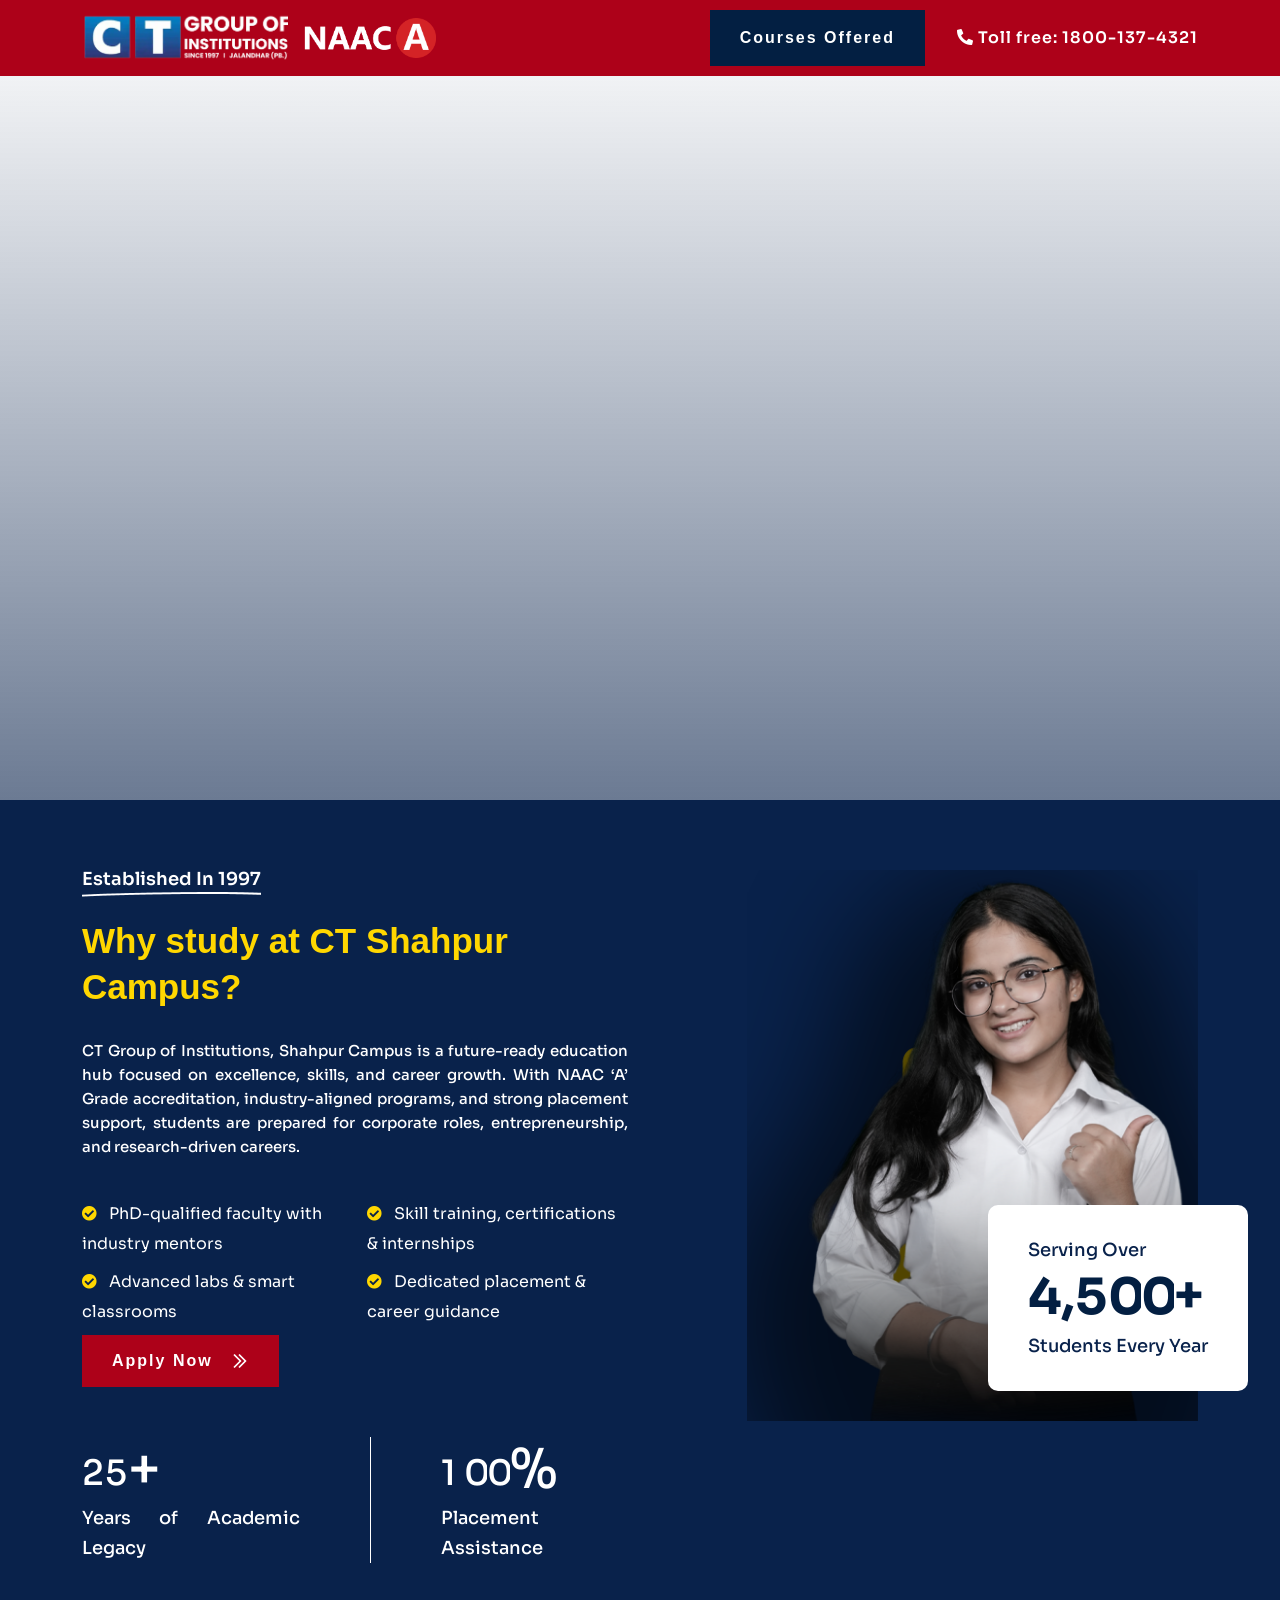
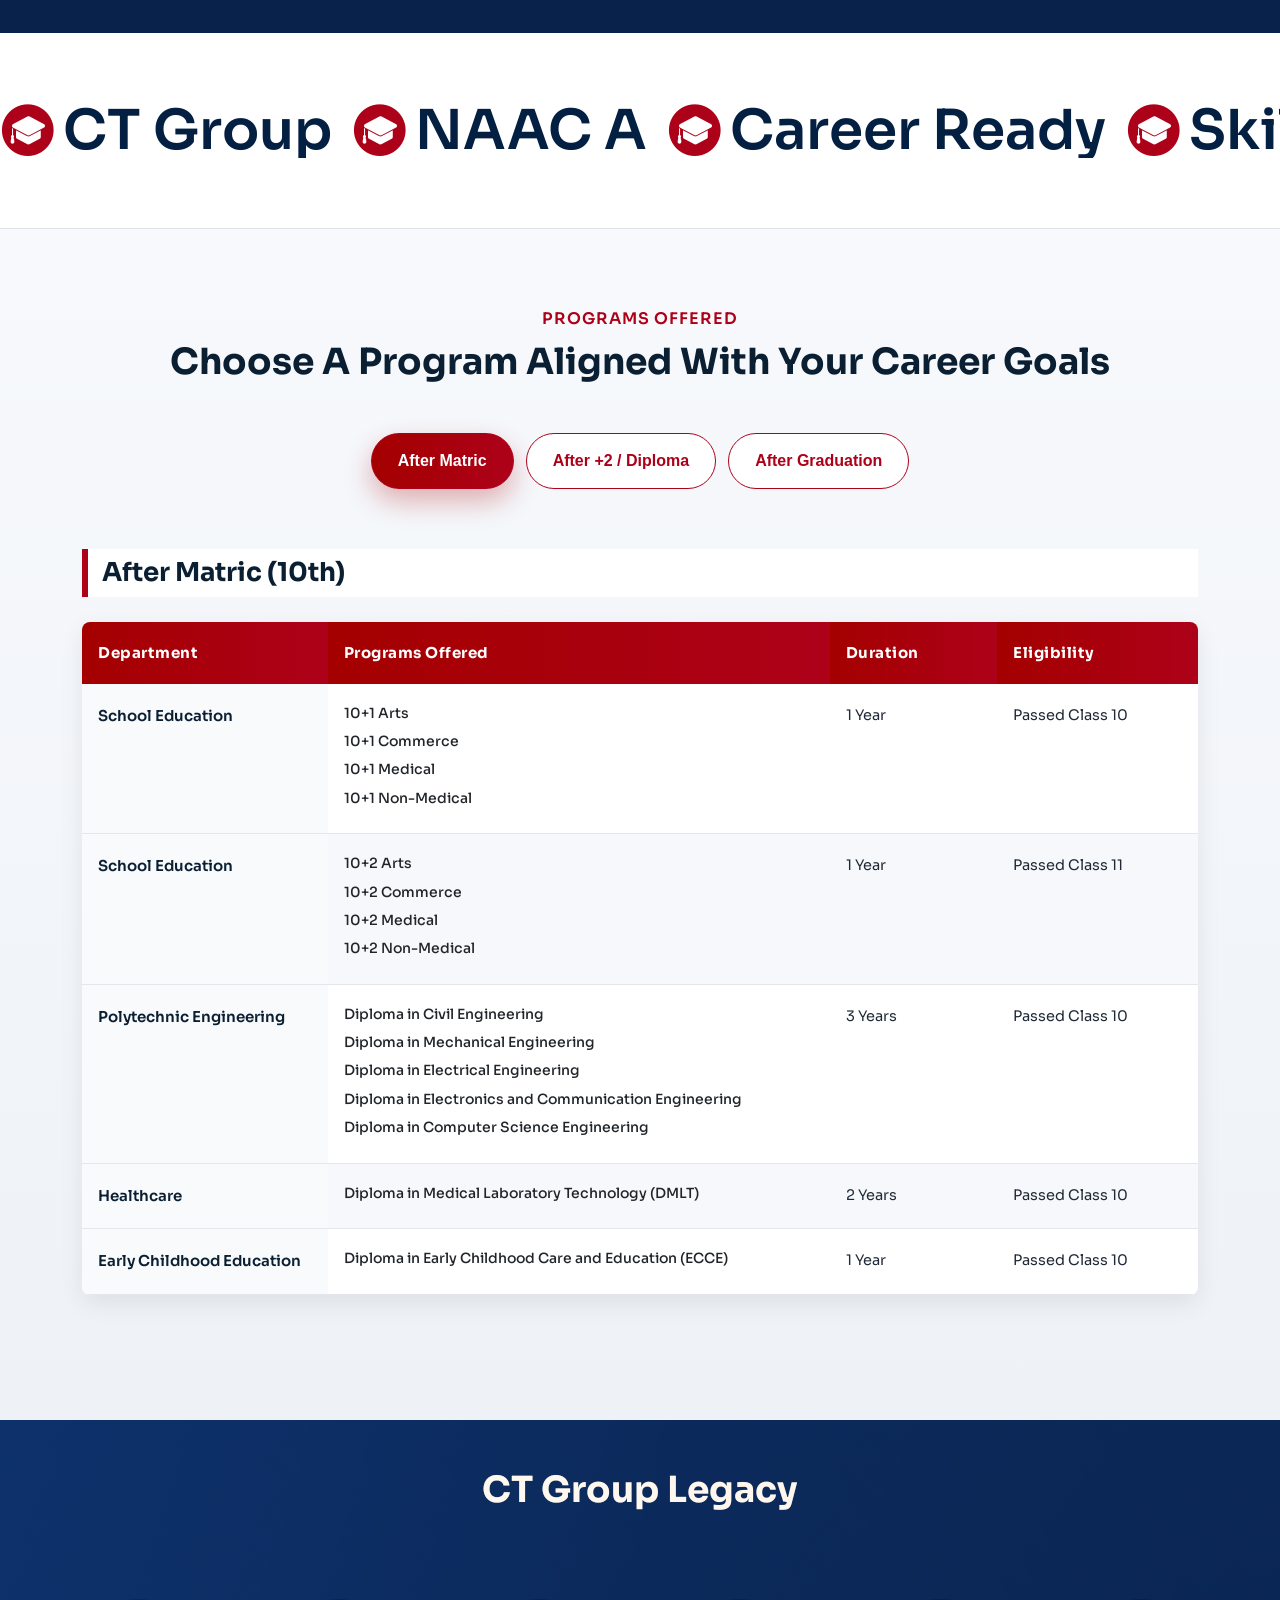
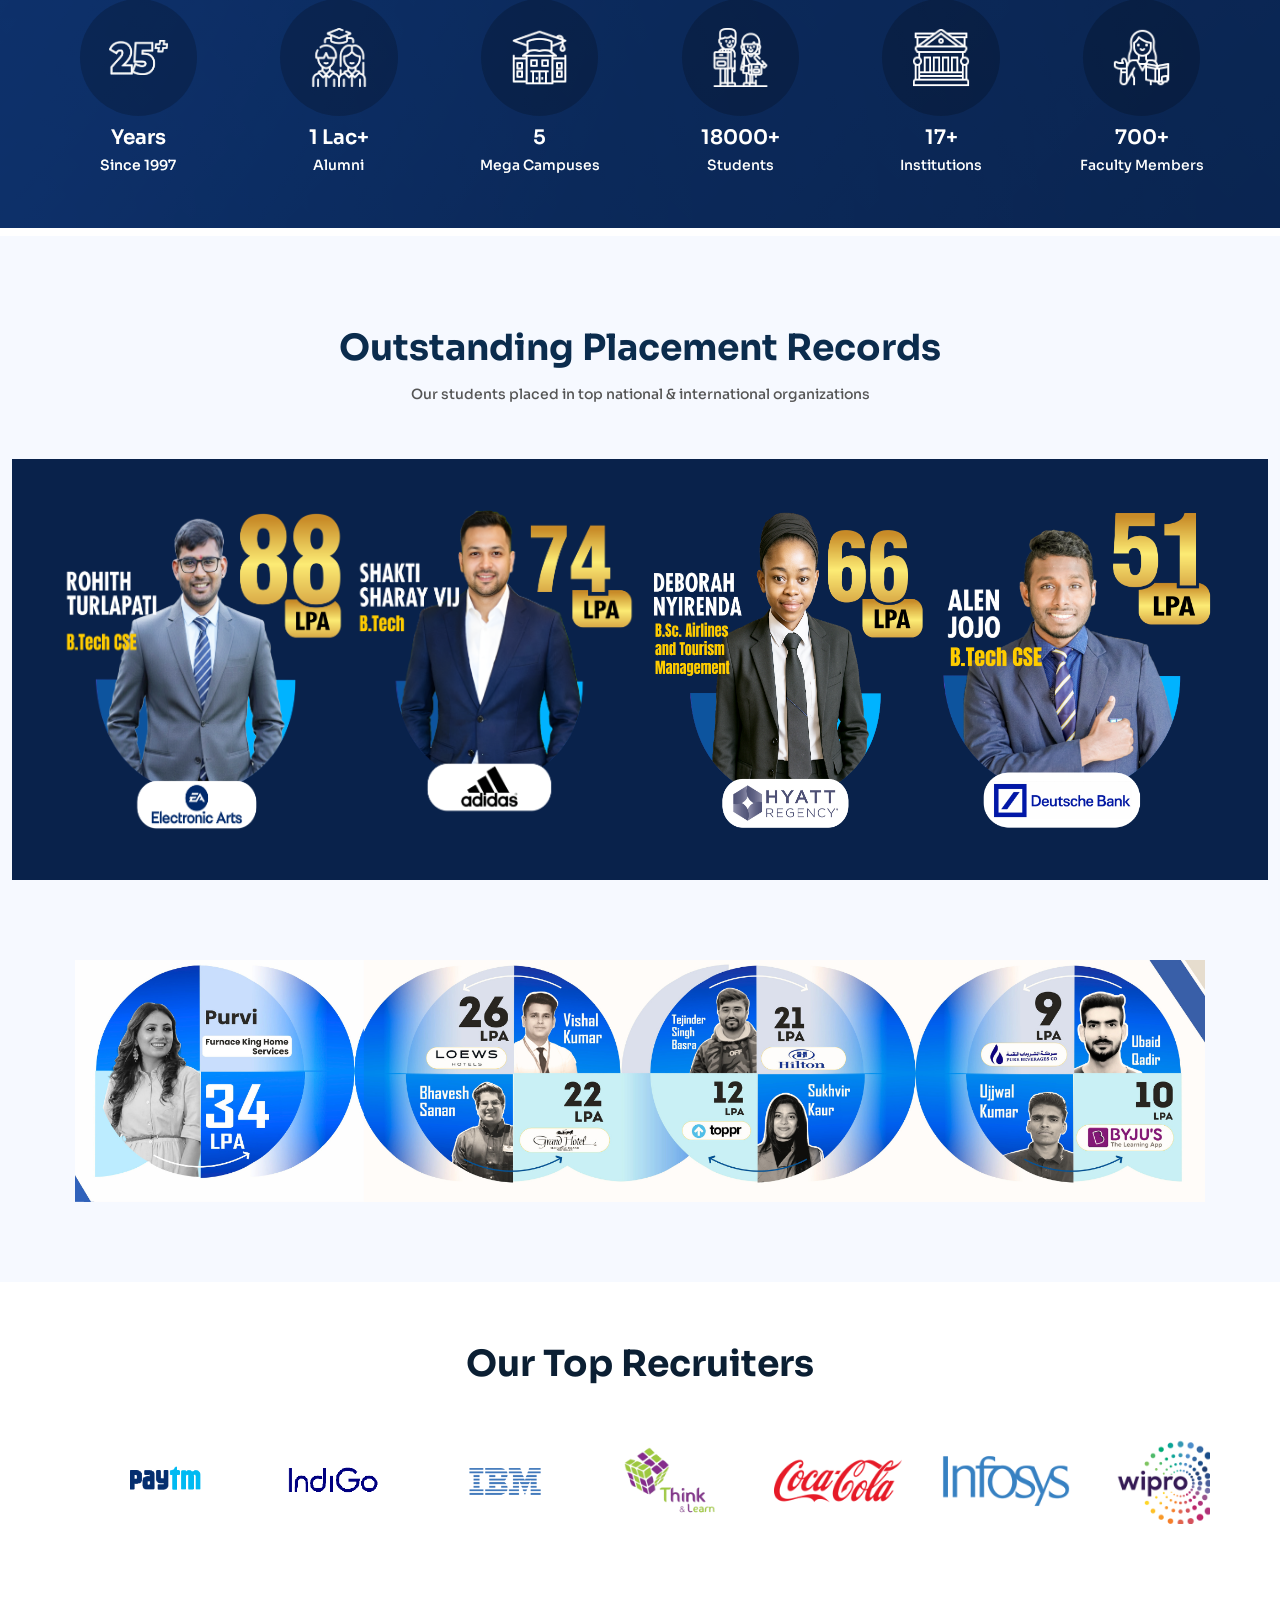
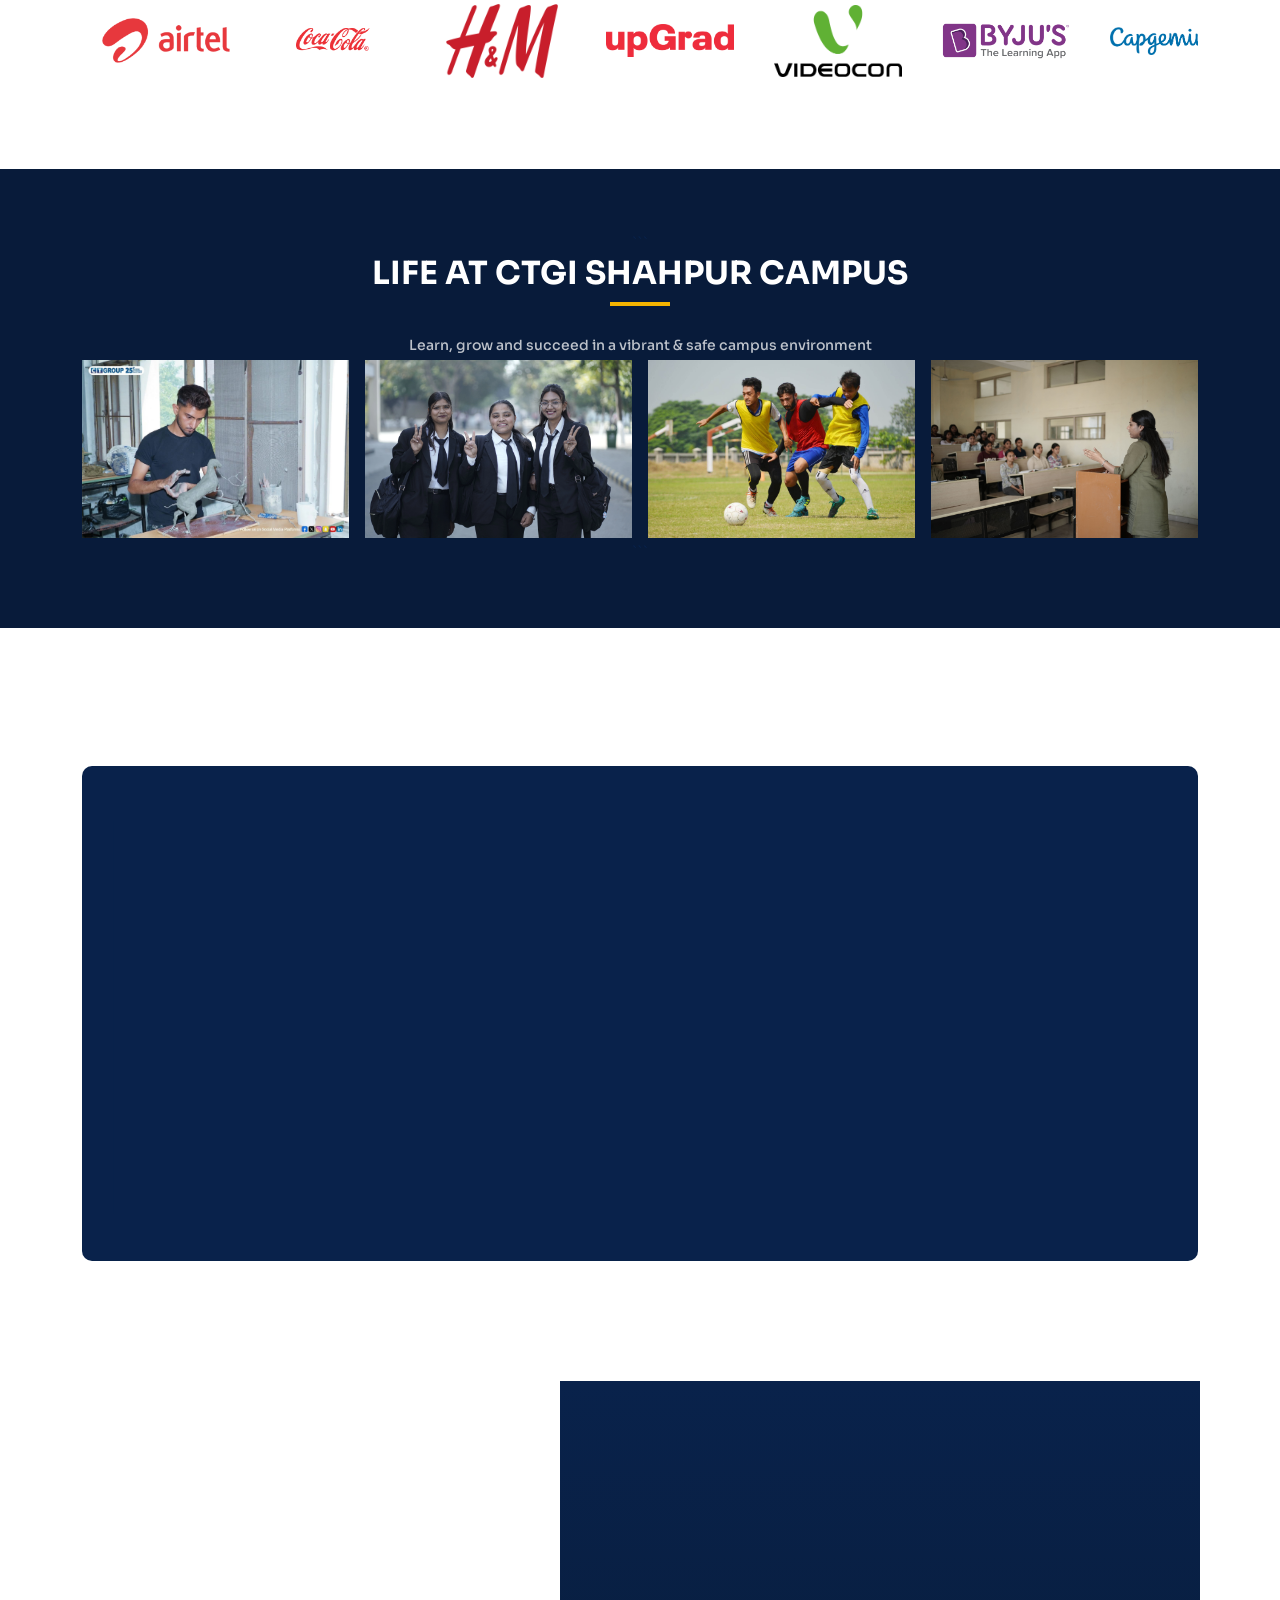
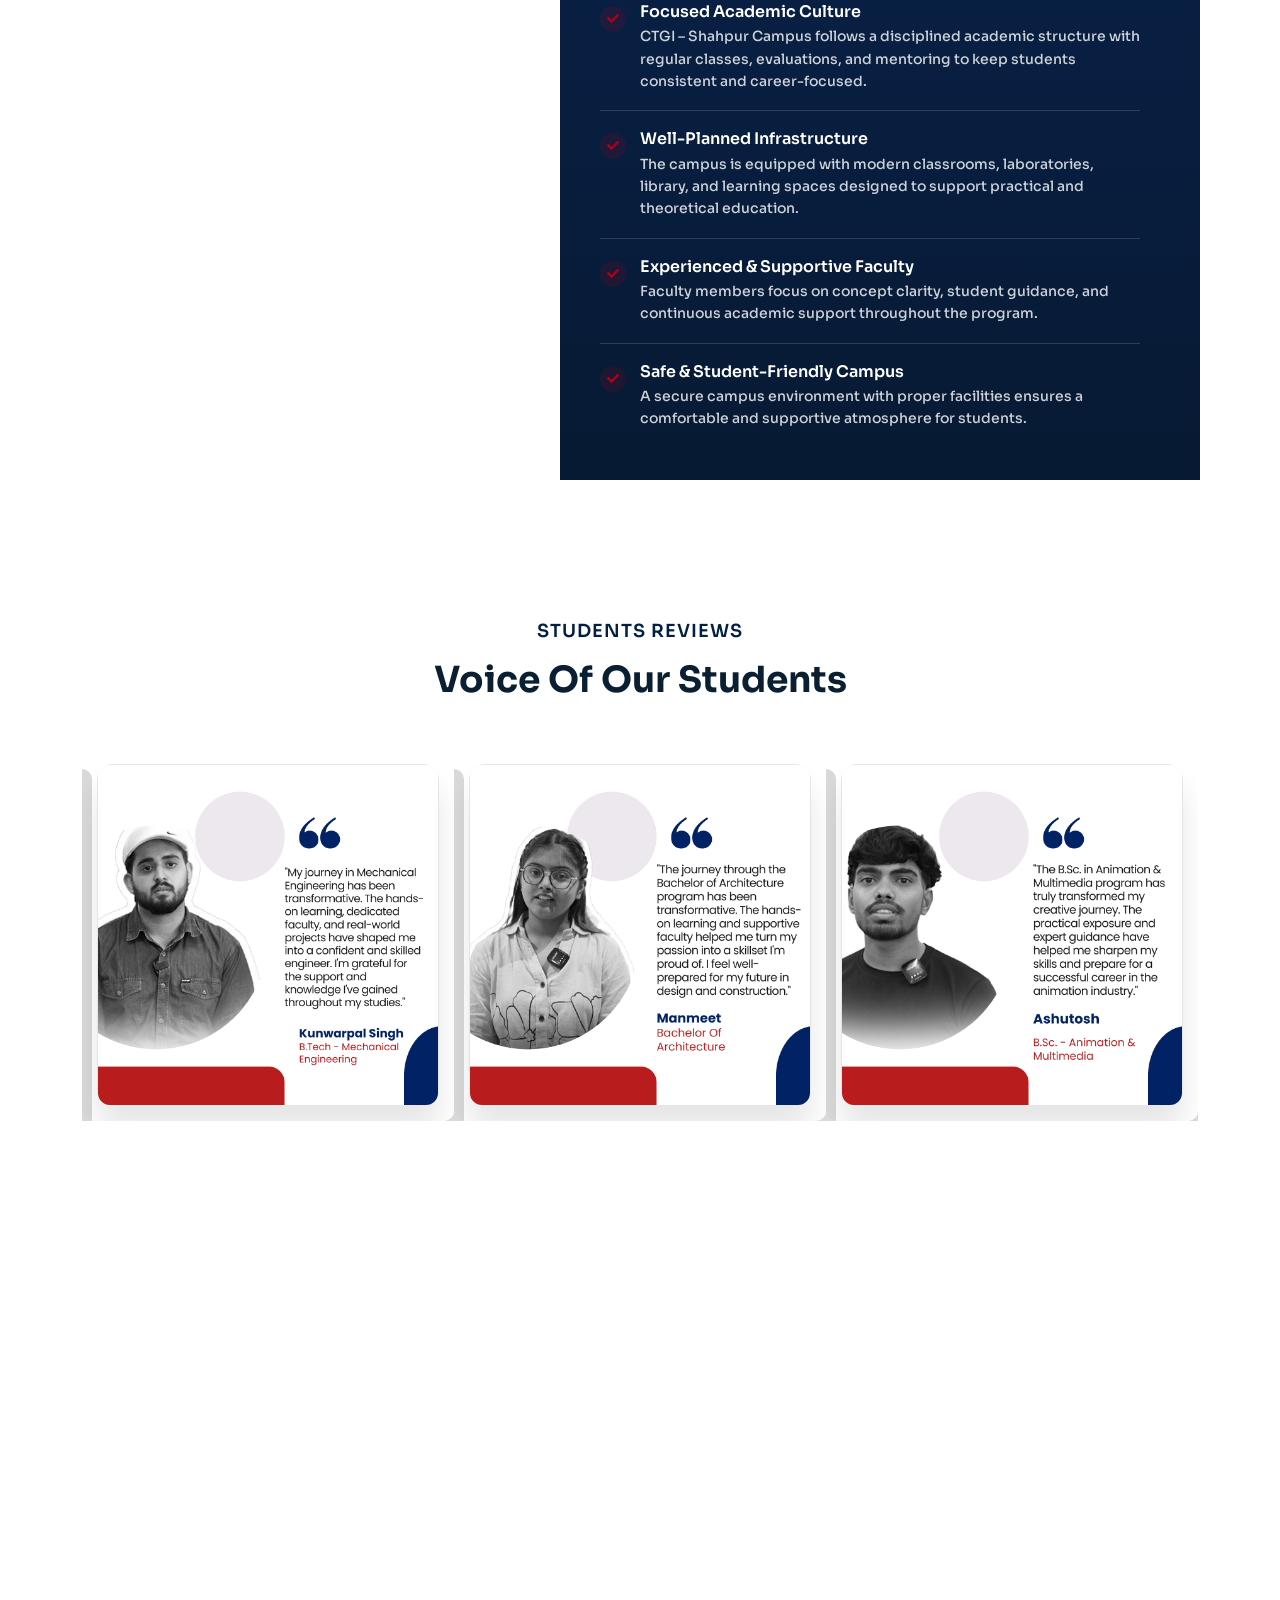
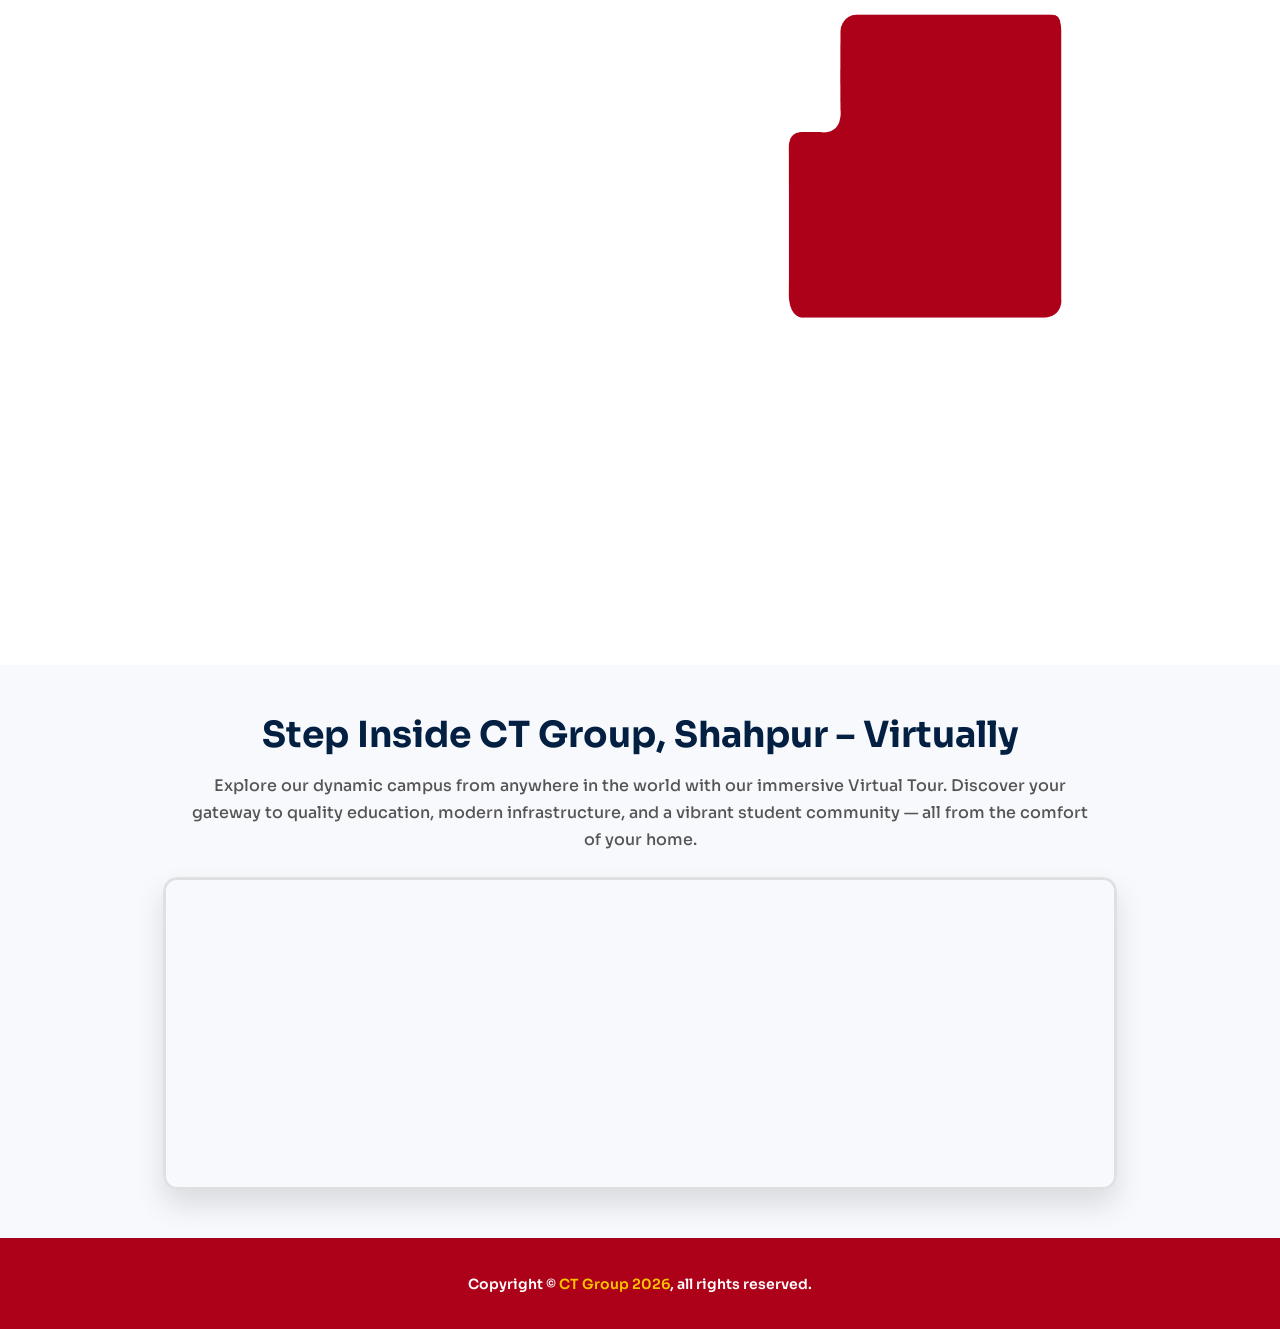
==== commit 5be174eb: "message" ====
--- a/index.html
+++ b/index.html
@@ -56,6 +56,49 @@
         .course-list a:focus {
             text-decoration: none;
             outline: none;
+        }
+        /* Header logos: unified sizing (prevents stretching) */
+        .header-logo img.main-logo,
+        .header-logo img.naac-logo {
+            height: auto !important;
+            width: auto !important;
+            max-height: 60px !important;
+            display: inline-block;
+            vertical-align: middle;
+        }
+        .header-logo img.main-logo { max-height: 50px !important; }
+        .header-logo img.naac-logo { max-height: 40px !important; margin-left: 12px !important; }
+
+        /* Breakpoint: <=1199px */
+        @media (max-width: 1199px) {
+            .header-logo img.main-logo { max-height: 50px !important; }
+            .header-logo img.naac-logo { max-height: 40px !important; }
+        }
+
+        /* Breakpoint: <=999px */
+        @media (max-width: 999px) {
+            .header-logo img.main-logo { max-height: 48px !important; }
+            .header-logo img.naac-logo { max-height: 40px !important; }
+        }
+
+        /* Breakpoint: <=768px (tablet) */
+        @media (max-width: 768px) {
+            .header-logo img.main-logo { max-height: 44px !important; }
+            .header-logo img.naac-logo { max-height: 38px !important; margin-left: 8px !important; }
+        }
+
+        /* Mobile */
+        @media (max-width: 575px) {
+            .header-logo img.main-logo { max-height: 40px !important; }
+            .header-logo img.naac-logo { max-height: 35px !important; width: 80px !important; margin-left: 6px !important; }
+            .toll-free { font-size: 12px; }
+        }
+
+        /* Very small phones */
+        @media (max-width: 420px) {
+            .header-logo img.main-logo { max-height: 36px !important; }
+            .header-logo img.naac-logo { max-height: 30px !important;  margin-left: 6px !important; }
+            .toll-free { font-size: 11px; }
         }
         </style>
     </head>
@@ -265,65 +308,6 @@
             </div>
         </div>
 
-        <!-- Offcanvas Area Start -->
-        <!-- <div class="fix-area">
-            <div class="offcanvas__info">
-                <div class="offcanvas__wrapper">
-                    <div class="offcanvas__content">
-                        <div class="offcanvas__top mb-5 d-flex justify-content-between align-items-center">
-                            <div class="offcanvas__logo">
-                                <a href="index.html">
-                                    <img src="assets/img/logo/black-logo.svg" alt="logo-img">
-                                </a>
-                            </div>
-                            <div class="offcanvas__close">
-                                <button type="button" title="Close menu" aria-label="Close menu">
-                                <i class="fas fa-times"></i>
-                                </button>
-                            </div>
-                        </div>
-                        <h3 class="offcanvas-title">Hello There!</h3>
-                        <p>Lorem ipsum dolor sit amet, consectetur <br> adipiscing elit, </p>
-                        <div class="social-icon d-flex align-items-center">
-                            <a href="#"><i class="fab fa-facebook-f"></i></a>
-                            <a href="#"><i class="fab fa-twitter"></i></a>
-                            <a href="#"><i class="fab fa-youtube"></i></a>
-                            <a href="#"><i class="fab fa-linkedin-in"></i></a>
-                        </div>
-                        <div class="mobile-menu fix mb-3"></div>
-                        <div class="offcanvas__contact">
-                            <h3>Information</h3>
-                            <ul class="contact-list">
-                                <li>
-                                    <span>
-                                        Address:
-                                    </span>
-                                    7300-7398 Colonial Rd,
-                                    Brooklyn, NY 11209
-                                </li>
-                                <li>
-                                    <span>
-                                        Call Us:
-                                    </span>
-                                    <a href="tel:+00012345688">+000 123 456 88</a>
-                                </li>
-                                <li>
-                                    <span>
-                                        Email:
-                                    </span>
-                                    <a href="mailto:supportedus@gmail.com">supportedus@gmail.com</a>
-                                </li>
-                            </ul>
-                            <div class="offcanvas-button">
-                                <a href="sign-in.html" class="theme-btn style-2"><i class="far fa-user"></i> Admin</a>
-                                <a href="register.html" class="theme-btn yellow-btn">Enroll Now</a>
-                            </div>
-                        </div>
-                    </div>
-                </div>
-            </div>
-        </div>
-        <div class="offcanvas__overlay"></div> -->
 
         <!-- Header Section Start -->
    <header class="header-section-3" style="background-color: var(--theme-red);">
@@ -333,8 +317,8 @@
                     
                     <!-- Logo on the left -->
                     <a href="index.html" class="header-logo d-flex align-items-center">
-                        <img src="assets/img/header/nav_logo1.webp" alt="logo-img" style="height: 50px; width: auto; ">
-                        <img src="assets/img/header/nav_logo2.png" alt="logo-img" style="height: 60px; width: 60px; ">
+                        <img src="assets/img/header/nav_logo1.webp" alt="logo-img" class="main-logo" style="width: auto;">
+                        <img src="assets/img/header/naac a_1.png" alt="logo-img" class="naac-logo" style="width: auto; margin-left:15px;">
                         <!-- <img src="assets/img/header/nav_logo3.png" alt="logo-img" style="height: 70px; width: 70px;"> -->
 
                     </a>
@@ -346,10 +330,18 @@
                         <!-- Courses Offered Button -->
 
                         <div class="courses-menu-wrapper">
-                            <a href="javascript:void(0)" class="theme-btn" onclick="toggleCoursesMegaMenu()">
+                            <!-- <a href="javascript:void(0)" class="theme-btn" onclick="toggleCoursesMegaMenu()">
                                 Courses Offered
-                            </a>
+                            </a> -->
                             
+                        <a href="javascript:void(0)"
+                        id="coursesToggleBtn"
+                        class="theme-btn"
+                        onclick="toggleCoursesMegaMenu(event)">
+                         Courses Offered
+                        </a>
+
+
 
                             <!-- Courses Mega Menu -->
                             <div class="courses-mega-menu" id="coursesMegaMenu">
@@ -866,7 +858,7 @@
             <div class="swiper hero-slider">
                 <div class="swiper-wrapper">
                     <div class="swiper-slide">
-                        <div class="slider-bg bg-cover" style="background-image: url('assets/img/banner1.jpeg');">
+                        <div class="slider-bg bg-cover" style="background-image: url('assets/img/ctgroup.JPG');">
                             <div class="overlay-bg bg-cover" ></div>
                         </div>
                         <div class="container">
@@ -1044,8 +1036,8 @@
                             <h6 class="text-white wow fadeInUp" style="font-weight: 10px;">
                                 Established in 1997
                             </h6><br>
-                            <span class="ctgi wow fadeInUp" style="font-size:40px; font-weight: 800;" data-wow-delay=".3s">
-                                Why study at Shahpur Campus?
+                            <span class="ctgi wow fadeInUp" style="font-size:45px; font-weight: 800; " data-wow-delay=".3s">
+                                Why study at CT Shahpur Campus?
                             </span>
                         </div>
 
@@ -1086,12 +1078,12 @@
 
                         <div class="about-counter-items">
                             <div class="counter-content wow fadeInUp" data-wow-delay=".3s">
-                                <h3><span class="odometer" data-count="28">00</span>+</h3>
+                                <h3><span class="odometer" data-count="25">00</span>+</h3>
                                 <p>Years of Academic Legacy</p>
                             </div>
                             <div class="counter-content wow fadeInUp" data-wow-delay=".5s">
                                 <h3><span class="odometer" data-count="100">00</span>%</h3>
-                                <p>Placement Guidance & Support</p>
+                                <p>Placement Assistance</p>
                             </div>
                         </div>
 
--- a/assets/css/main.css
+++ b/assets/css/main.css
@@ -1501,20 +1501,21 @@
     display: flex;
     align-items: center;
     gap: 6px;
-    max-width: 78%;
+    max-width:100%;
     overflow: hidden;
   }
 
   .header-logo img {
     height: 20px !important;
     width: auto !important;
-    object-fit: contain;
+    object-fit: fill;
+    margin-left: 0px !important;
   }
 
   .header-logo img:nth-child(2),
   .header-logo img:nth-child(3) {
-    height: 16px !important;
-    width: 16px !important;
+    height: 18px !important;
+    width: auto !important;
   }
 
   /* RIGHT SIDE CONTENT */
@@ -5597,6 +5598,10 @@
 }
 .ctgi {
   color: #ffd700;
+  word-spacing: 0;
+  line-height: 1.3em;
+  /* display: flex !important; */
+  
 }
 
 @media (max-width:1499px){
@@ -7271,8 +7276,93 @@
   align-items: center !important
 }
 
-@media (max-width:420px) {
-  
+@media (min-width: 676px) and (max-width: 1199px) {
+  .placement-gallery {
+    display: grid;
+    grid-template-columns: repeat(2, 1fr);
+    gap: 10px;
+    align-items: center;
+    background-color: var(--bg5);
+    padding: 4%;
+    padding-left: 10%;
+    margin-bottom: 70px;
+  }
+
+  .placement-gallery img {
+    height: 300px !important;
+    width: 300px !important;
+  }
+}
+
+@media (min-width: 1199px) and (max-width: 1399px){
+  .placement-gallery {
+    display: grid;
+    grid-template-columns: repeat(4, 1fr);
+    gap: 10px;
+    align-items: center;
+    background-color: var(--bg5);
+    padding: 4%;
+    padding-left: 4%;
+    margin-bottom: 80px;
+  }
+
+  .placement-gallery img {
+    height: 320px !important;
+    width: 320px !important;
+  }
+}
+
+@media  (max-width: 430px) {
+  .placement-gallery {
+    /* display: flex; */
+    grid-template-columns: repeat(1, 1fr);
+    gap: 10px;
+    align-items: center;
+    background-color: var(--bg5);
+    padding: 4%;
+    padding-left: 10%;
+    margin-bottom: 70px;
+  }
+
+  .placement-gallery img {
+    height: 300px !important;
+    width: 300px !important;
+  }
+}
+@media  (min-width: 576px) and (max-width: 768px) {
+  .placement-gallery {
+    /* display: flex; */
+    grid-template-columns: repeat(2, 1fr);
+    gap: 10px;
+    align-items: center;
+    background-color: var(--bg5);
+    padding: 4%;
+    padding-left: 10%;
+    margin-bottom: 70px;
+  }
+
+  .placement-gallery img {
+    height: 180px !important;
+    width: 180px !important;
+  }
+}
+
+@media  (min-width: 430px) and (max-width: 576px) {
+  .placement-gallery {
+    /* display: flex; */
+    grid-template-columns: repeat(1, 1fr);
+    gap: 10px;
+    align-items: center;
+    background-color: var(--bg5);
+    padding: 4%;
+    padding-left: 10%;
+    margin-bottom: 70px;
+  }
+
+  .placement-gallery img {
+    height: 400px !important;
+    width: 400px !important;
+  }
 }
 /* Card */
 .placement-card {
@@ -7298,7 +7388,7 @@
 } */
 
 /* Responsive */
-@media (max-width: 992px) {
+/* @media (max-width: 992px) {
   .placement-gallery {
     grid-template-columns: 1fr;
   }
@@ -7306,7 +7396,7 @@
   .placement-heading h2 {
     font-size: 28px;
   }
-}
+} */
 
 .life-at-ct-section {
   background: #f8f9fc;
@@ -17414,6 +17504,7 @@
   .about-content span {
     text-align: left !important;
     font-size: 35px !important;
+
 }
   .about-content h6 {
     text-align: left !important;
@@ -17423,3 +17514,4 @@
 
 
 
+
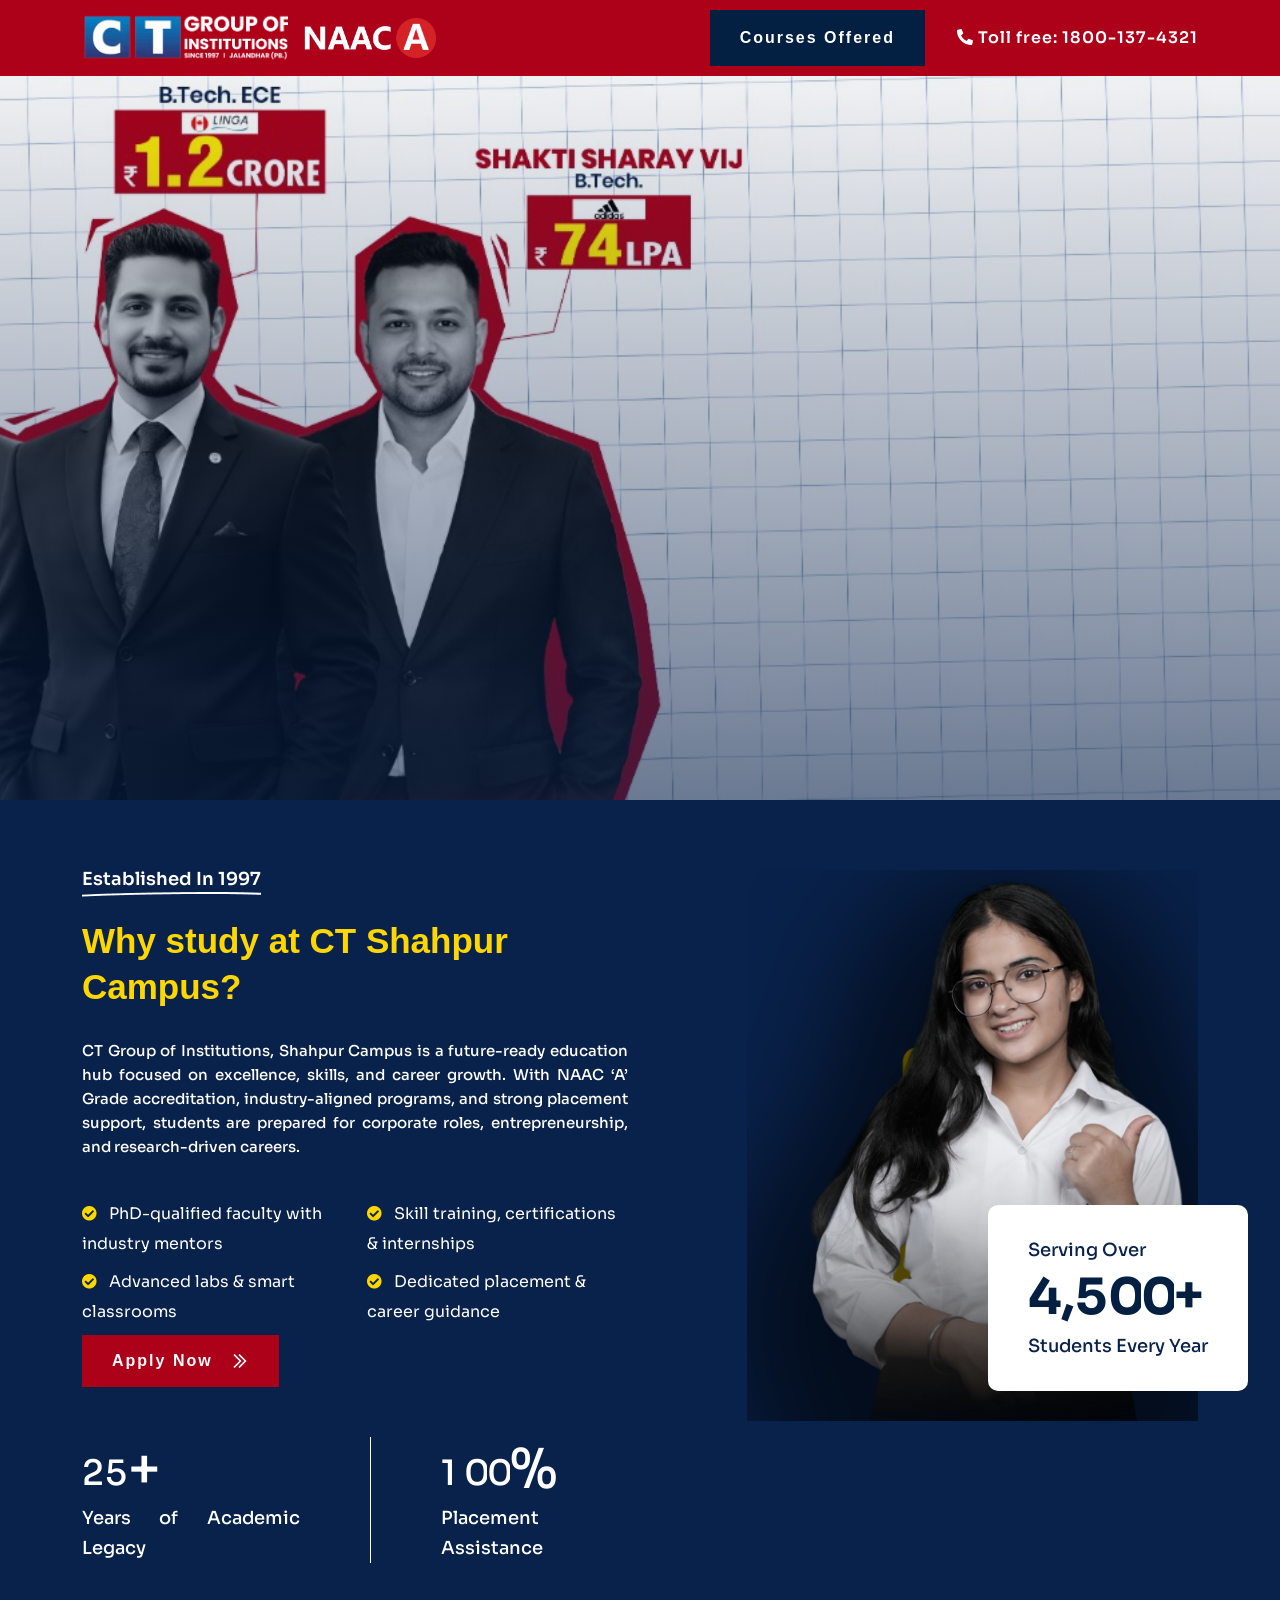
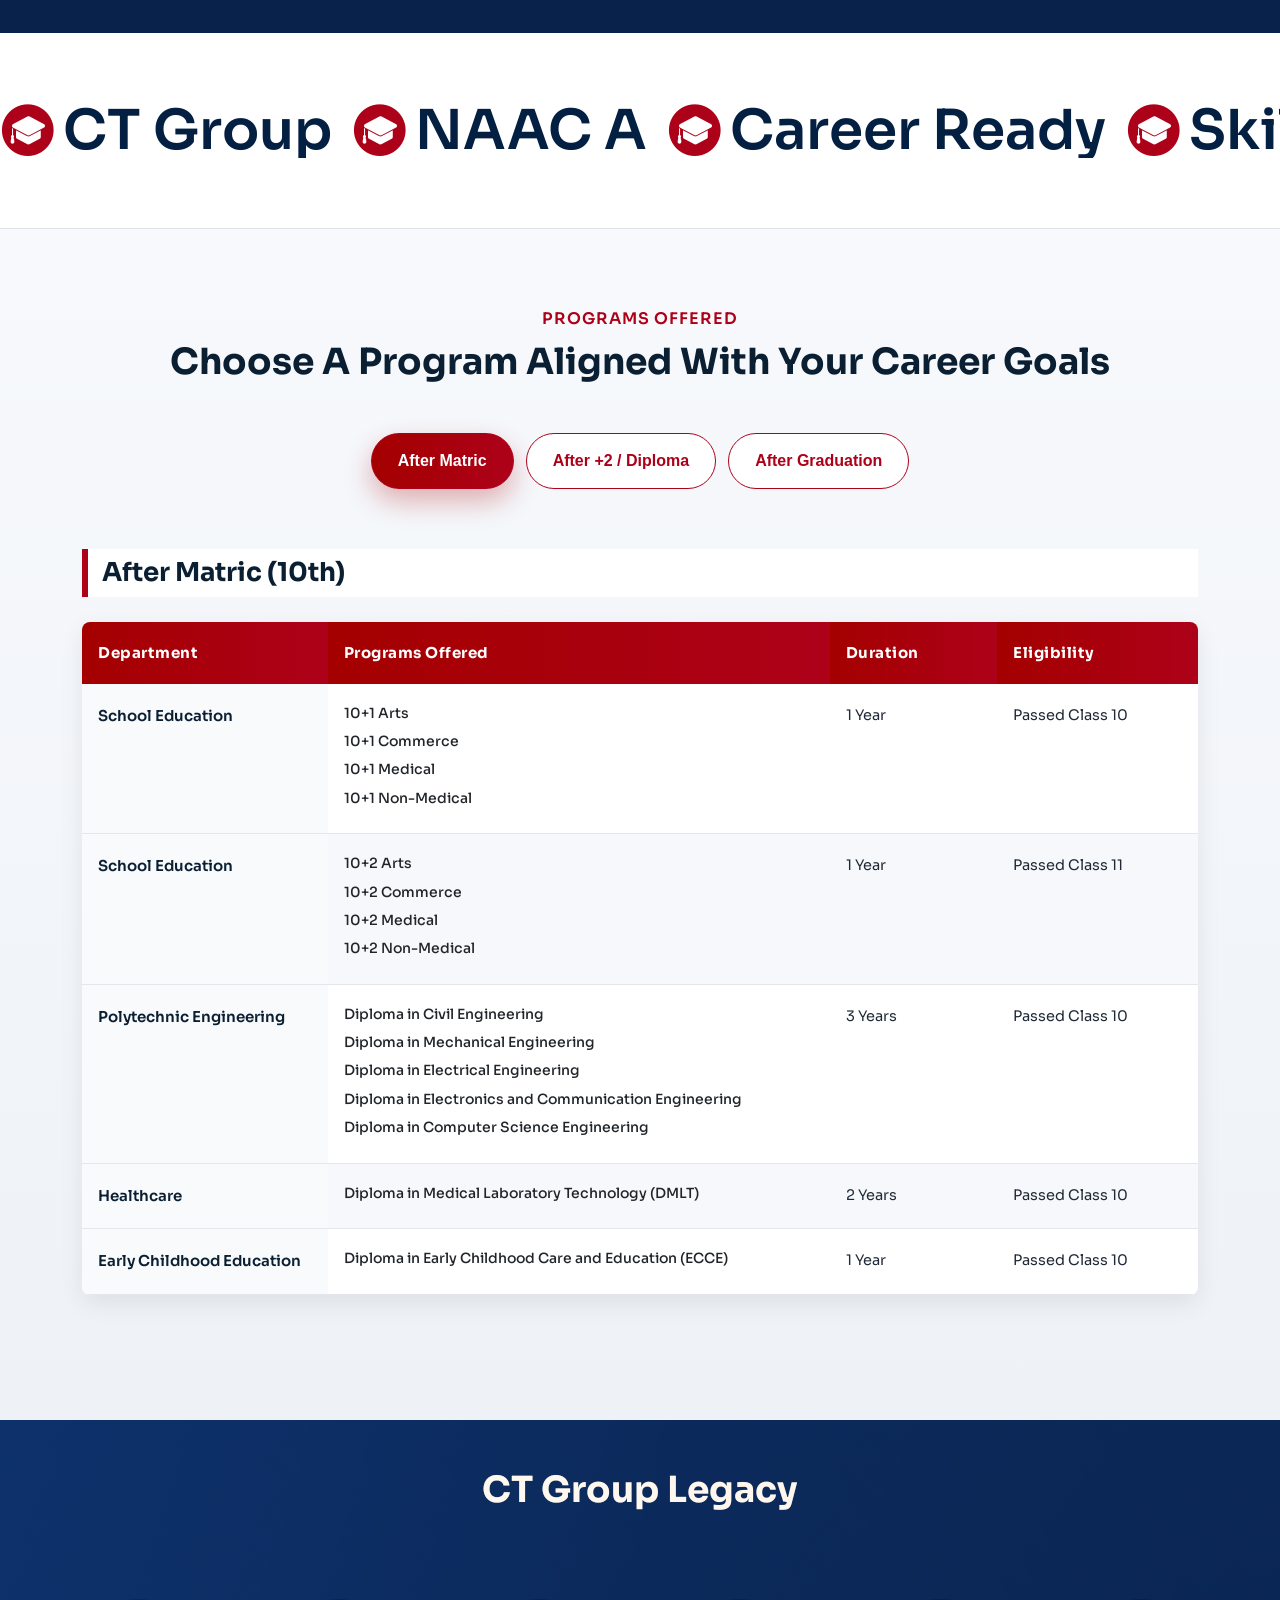
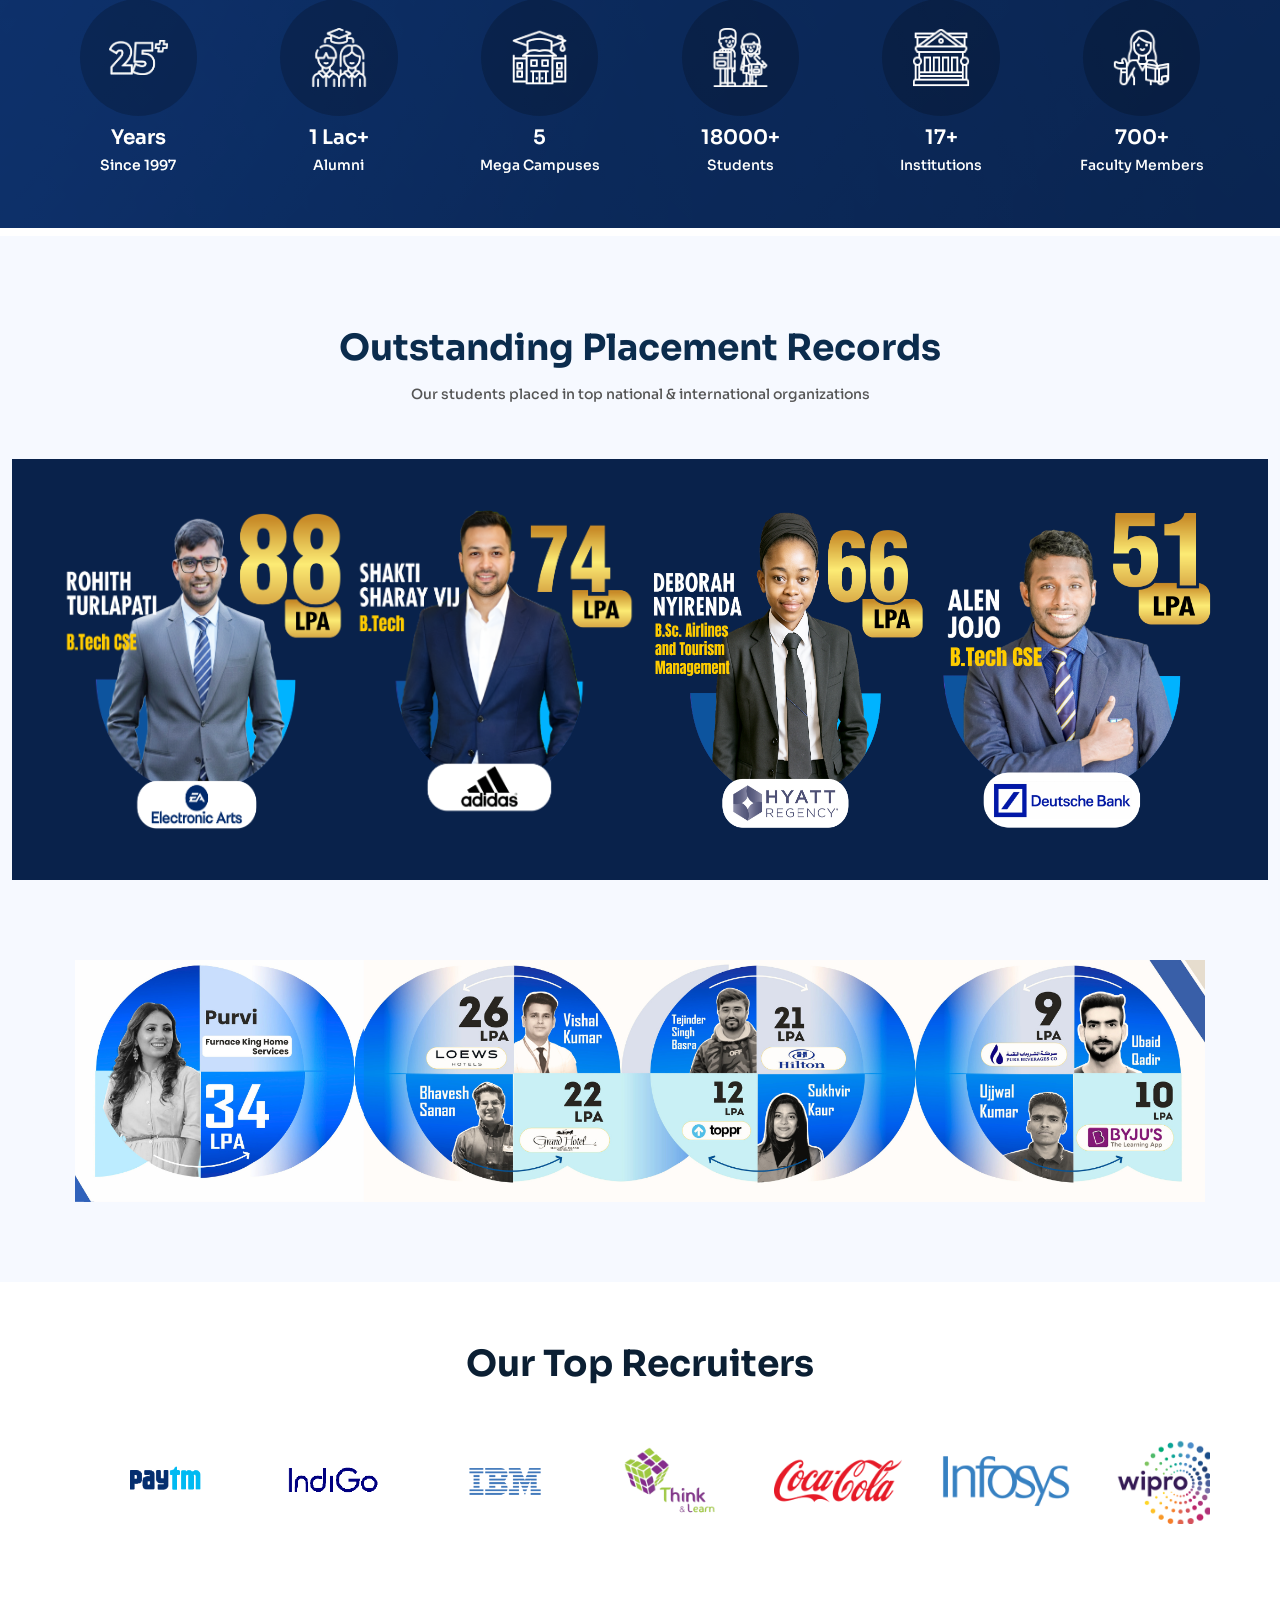
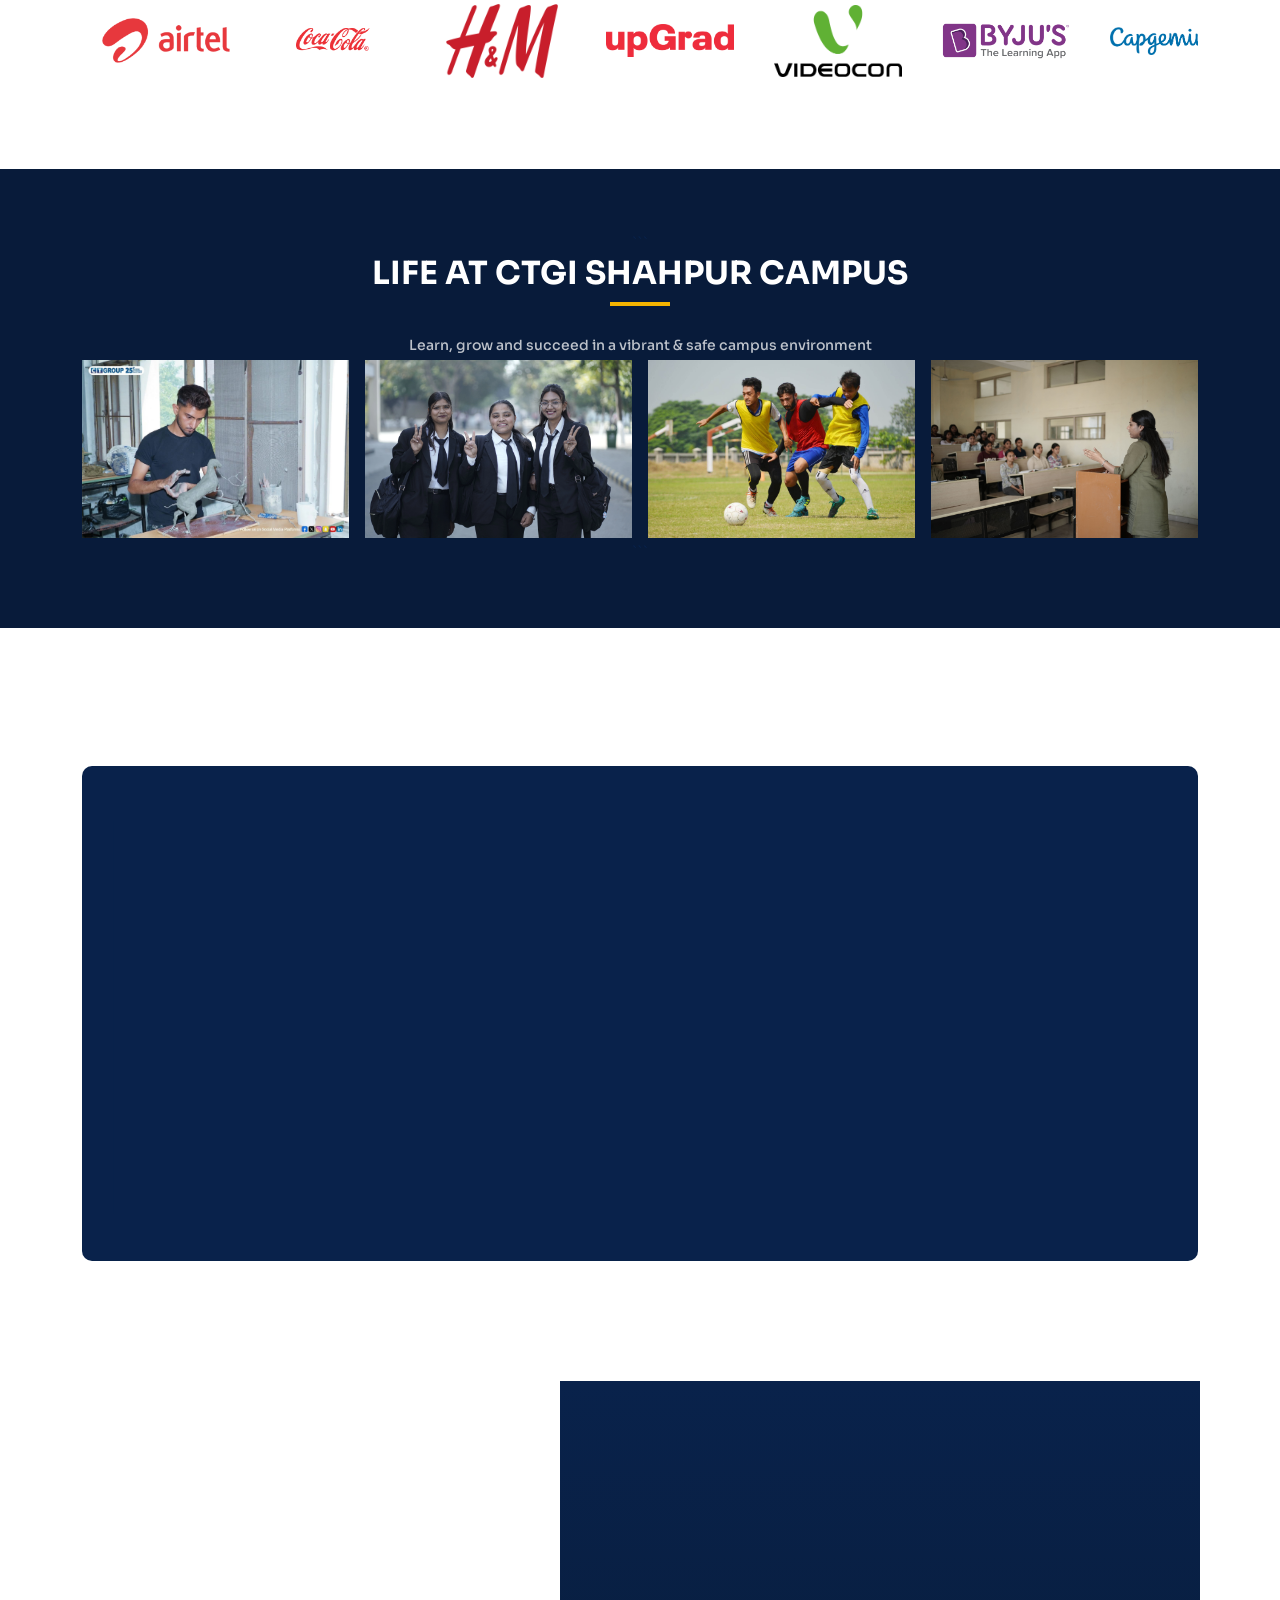
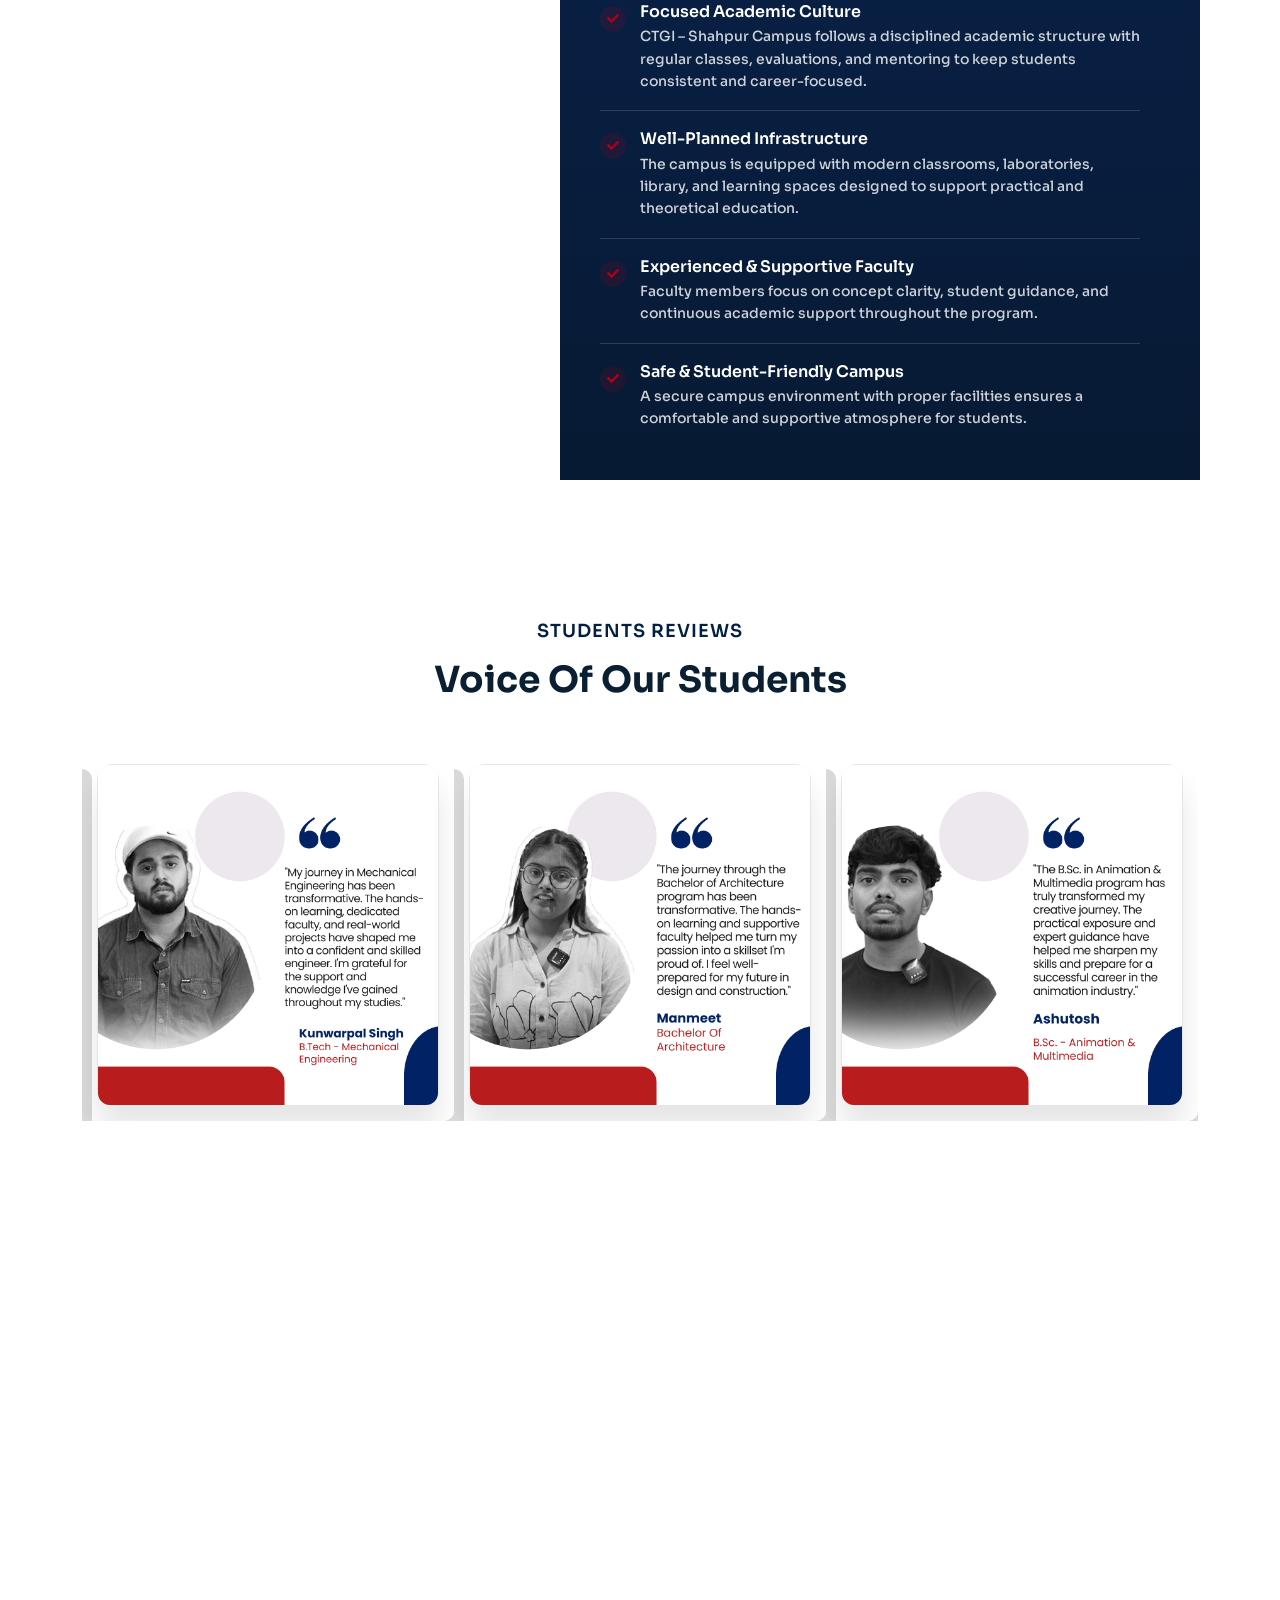
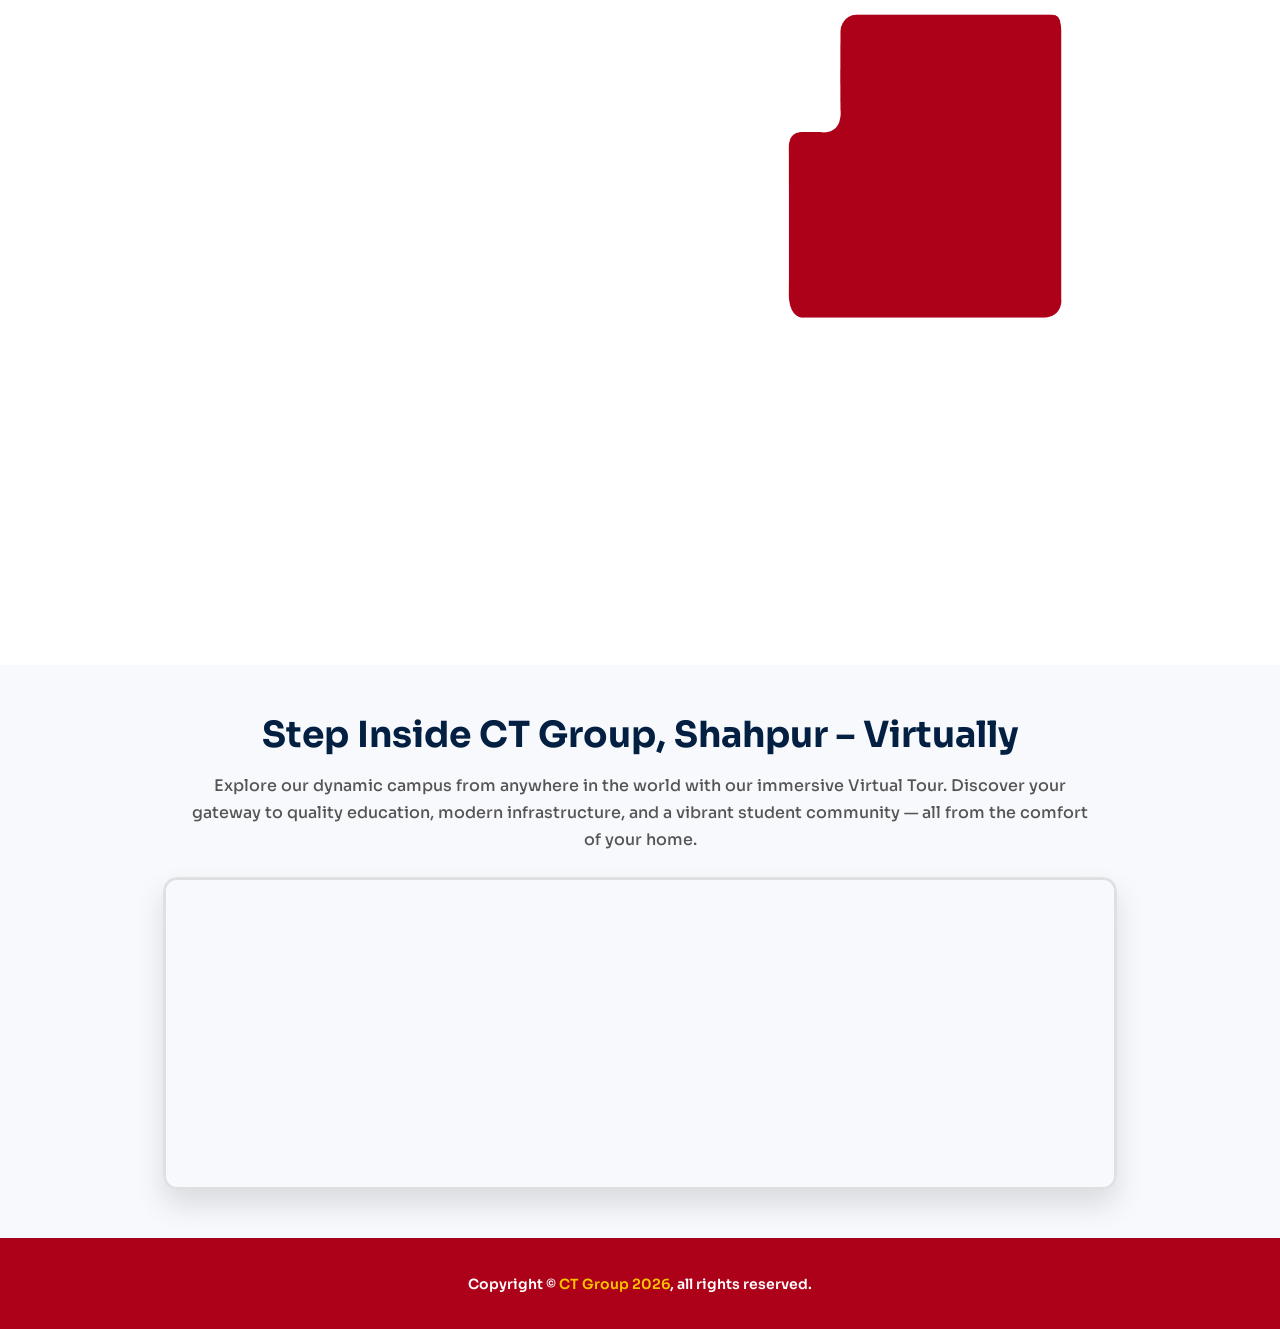
==== commit c91292bb: "update" ====
--- a/index.html
+++ b/index.html
@@ -858,7 +858,7 @@
             <div class="swiper hero-slider">
                 <div class="swiper-wrapper">
                     <div class="swiper-slide">
-                        <div class="slider-bg bg-cover" style="background-image: url('assets/img/ctgroup.JPG');">
+                        <div class="slider-bg bg-cover" style="background-image: url('assets/img/banner2.jpeg');">
                             <div class="overlay-bg bg-cover" ></div>
                         </div>
                         <div class="container">
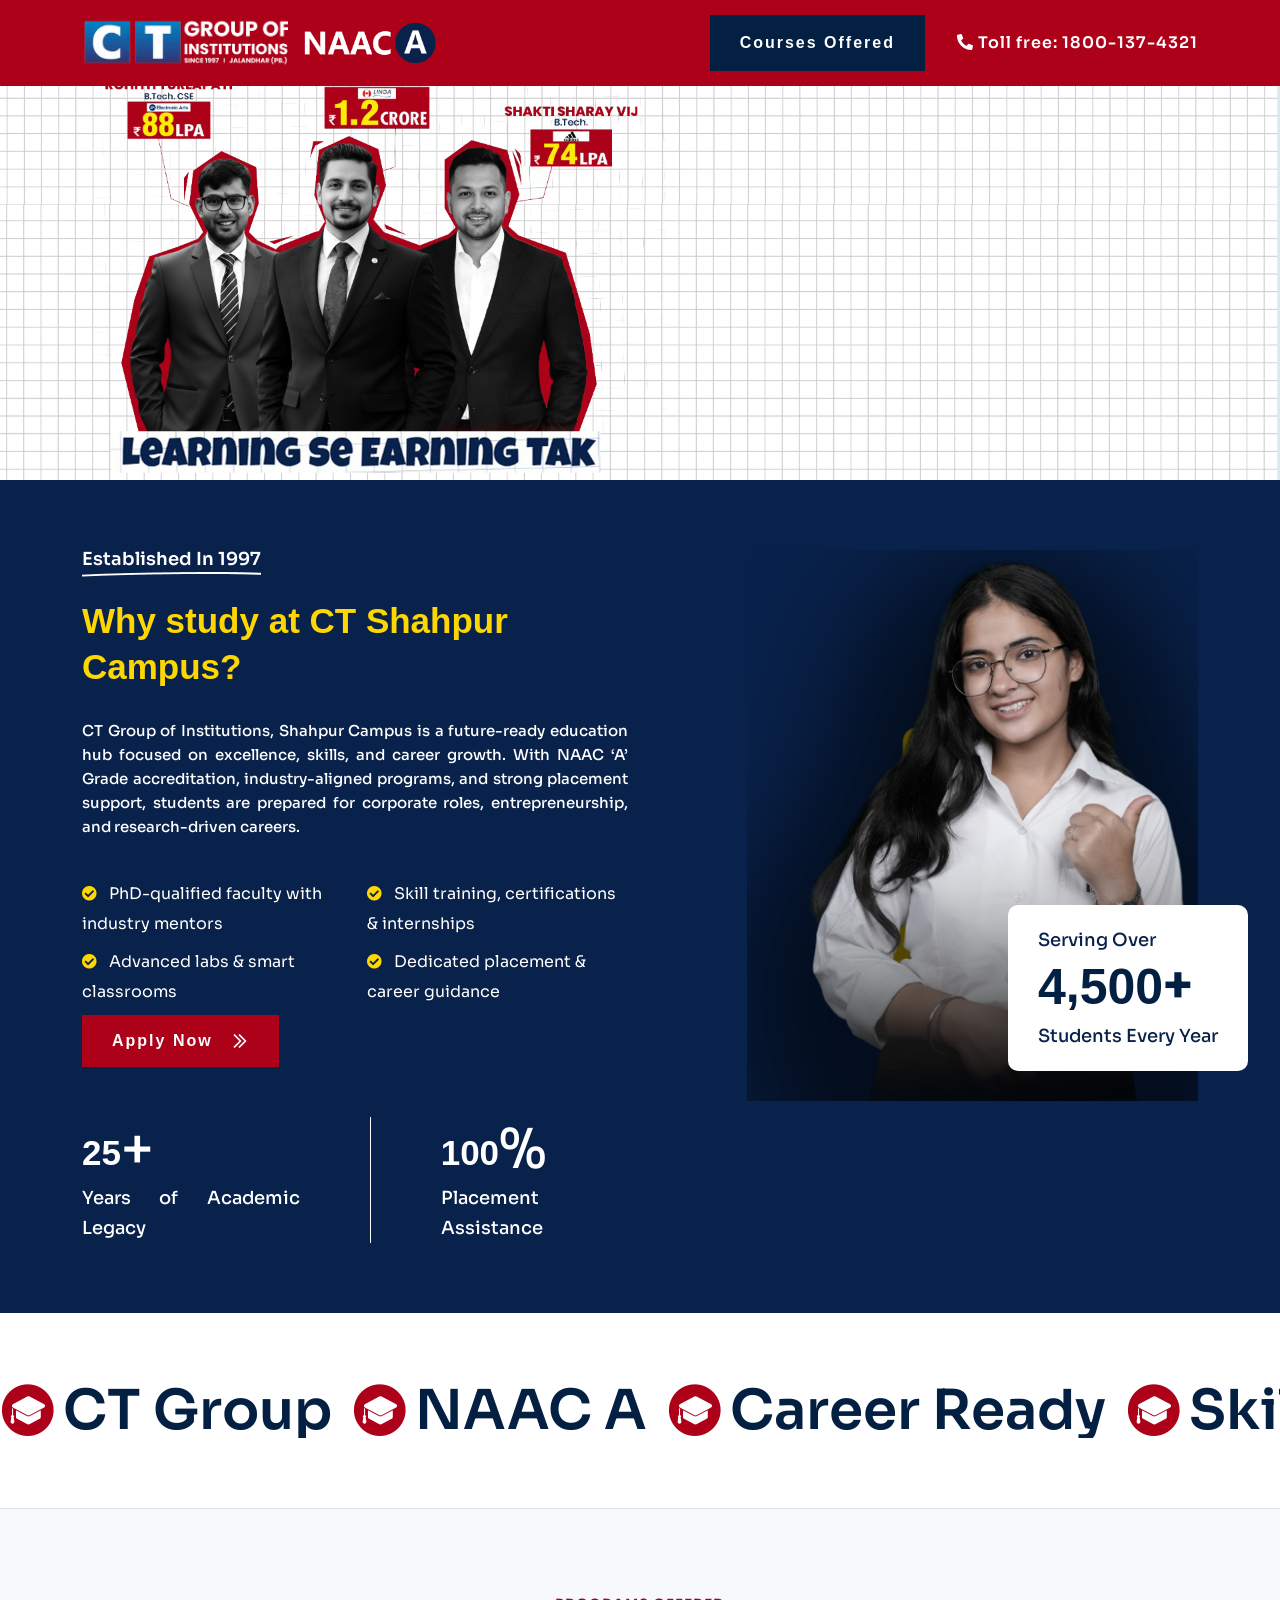
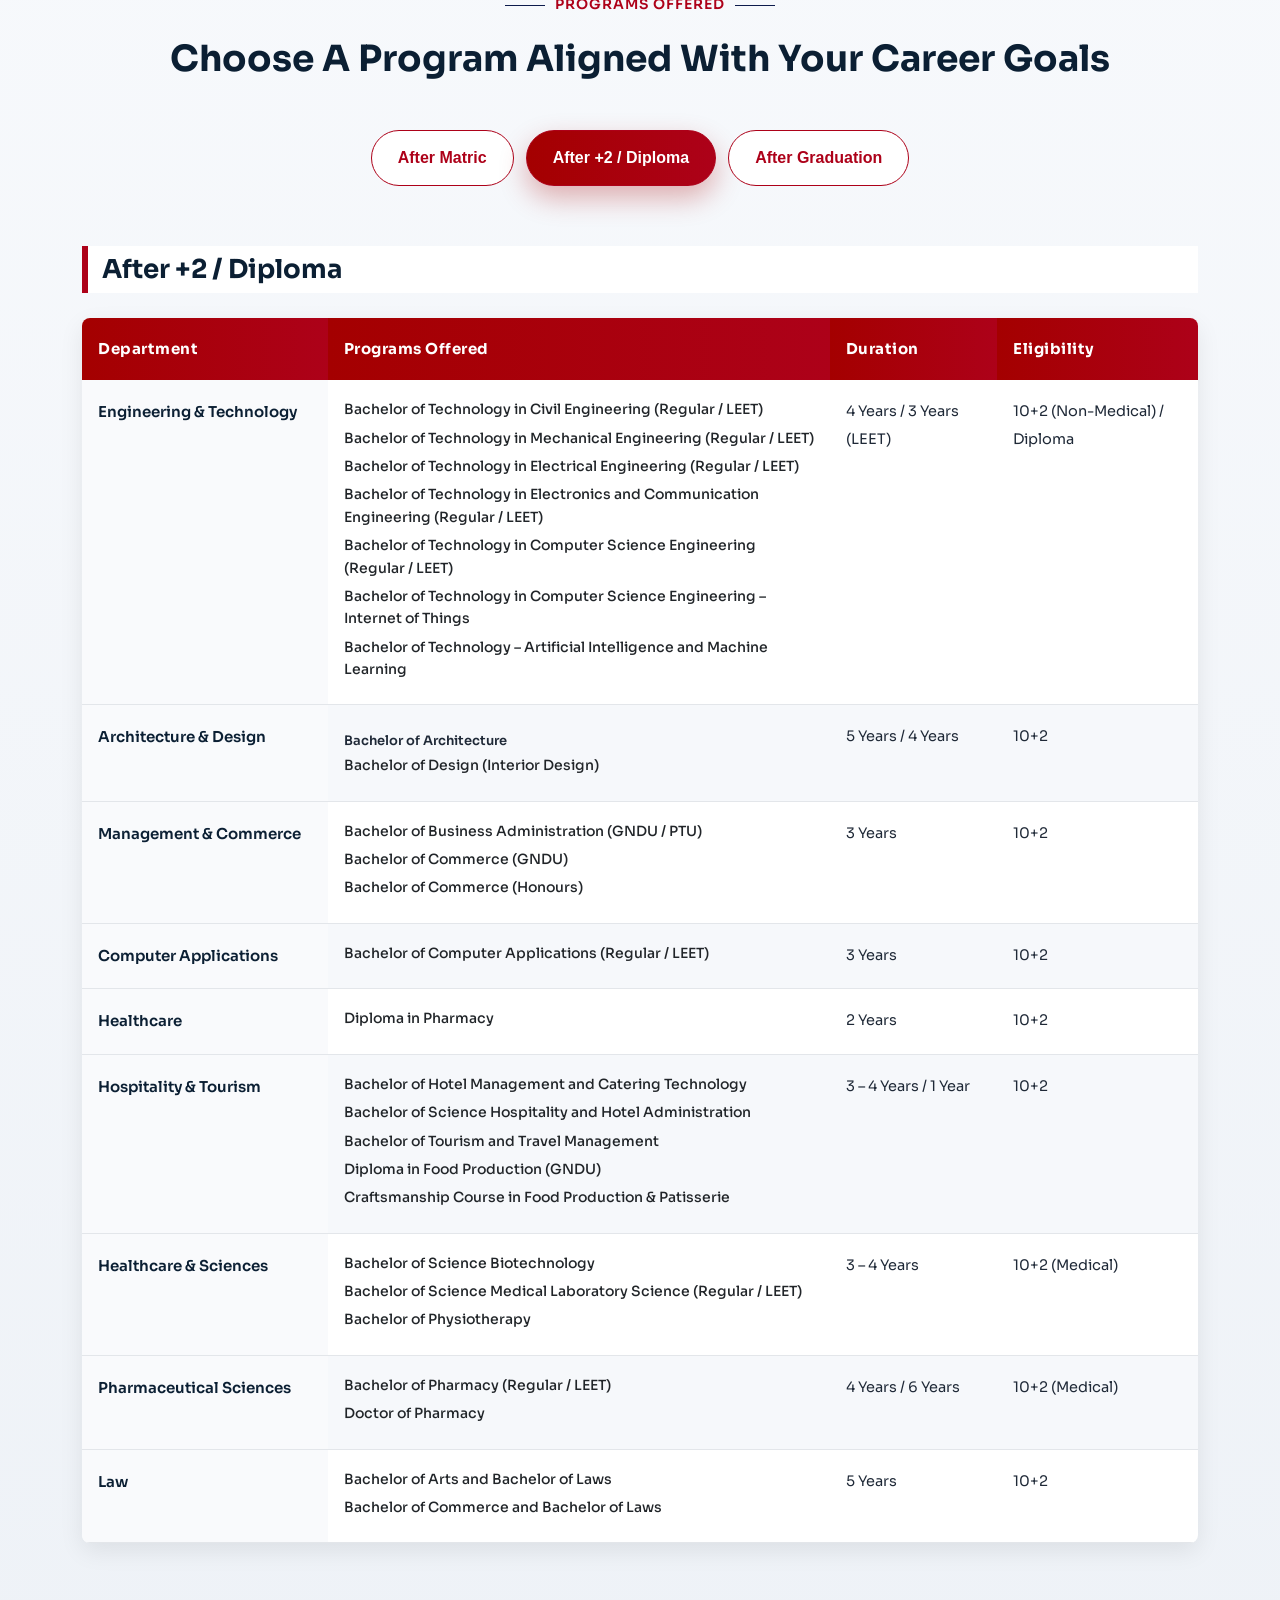
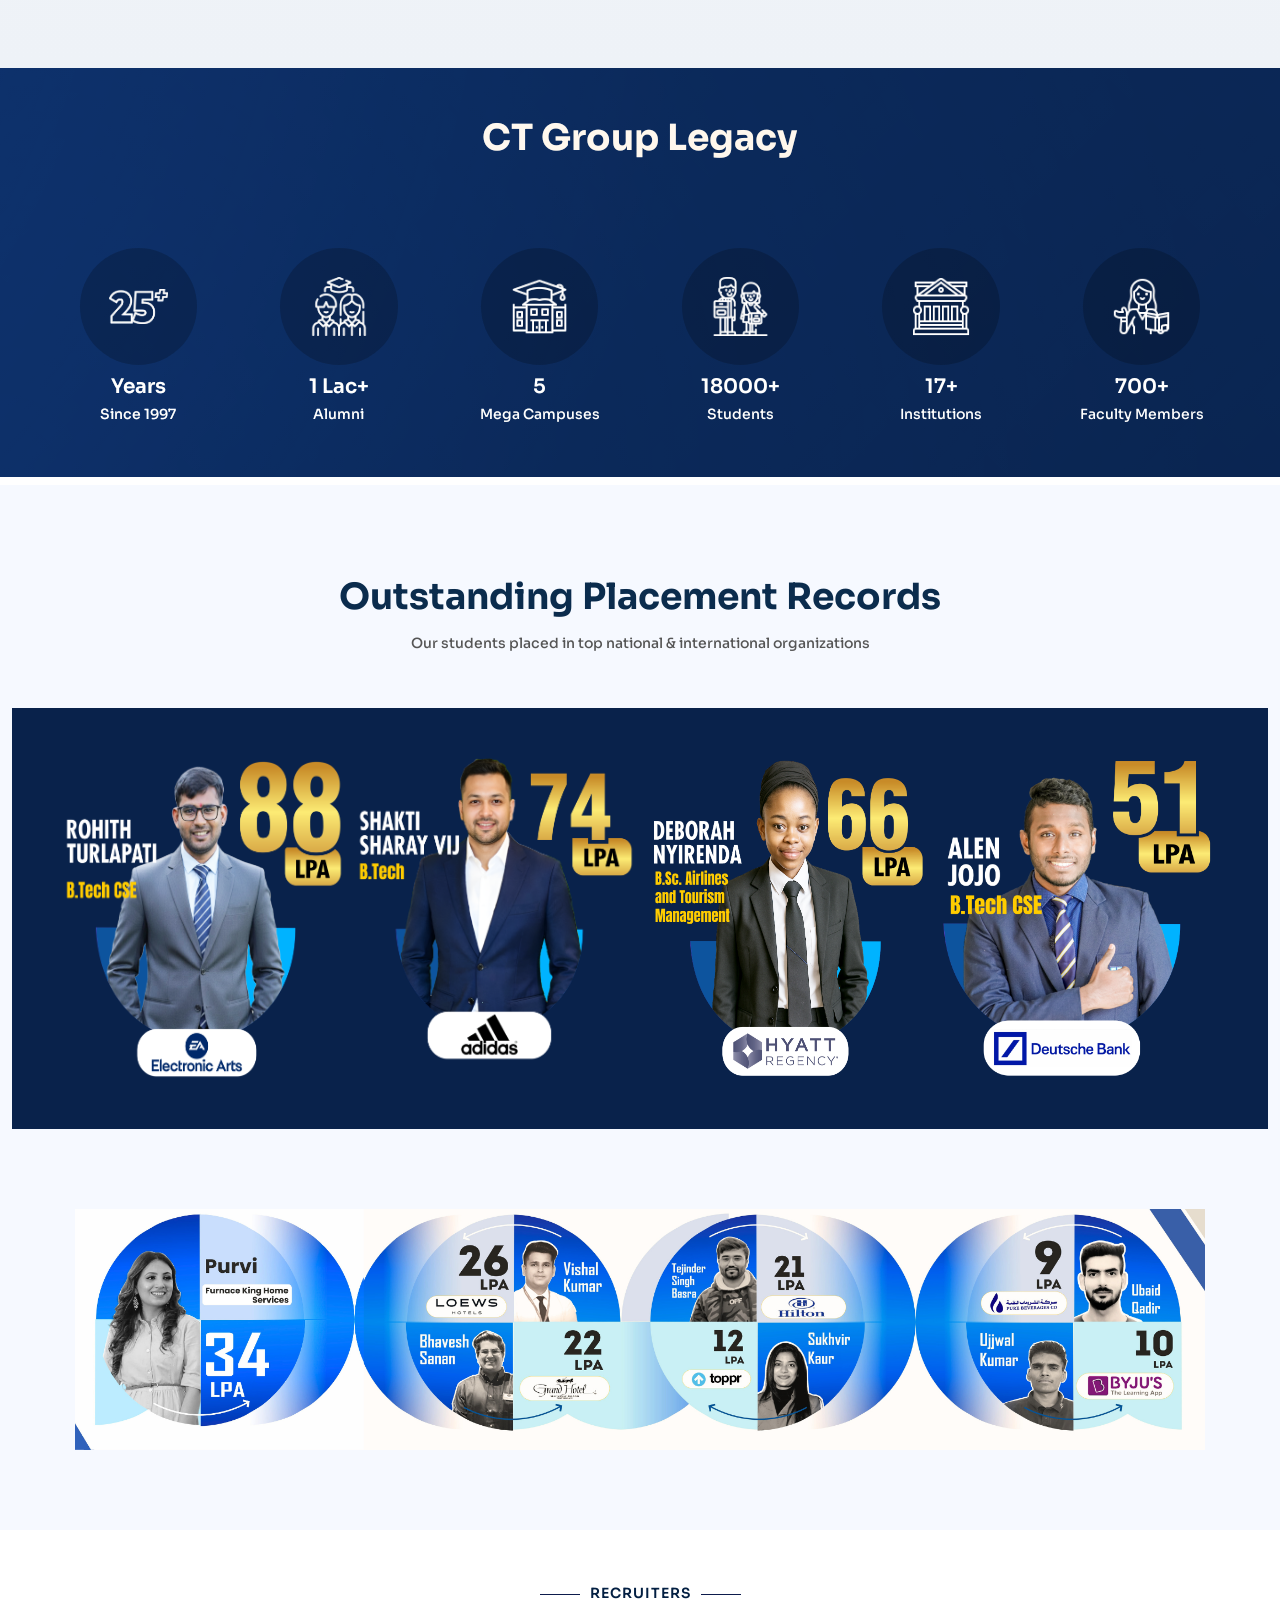
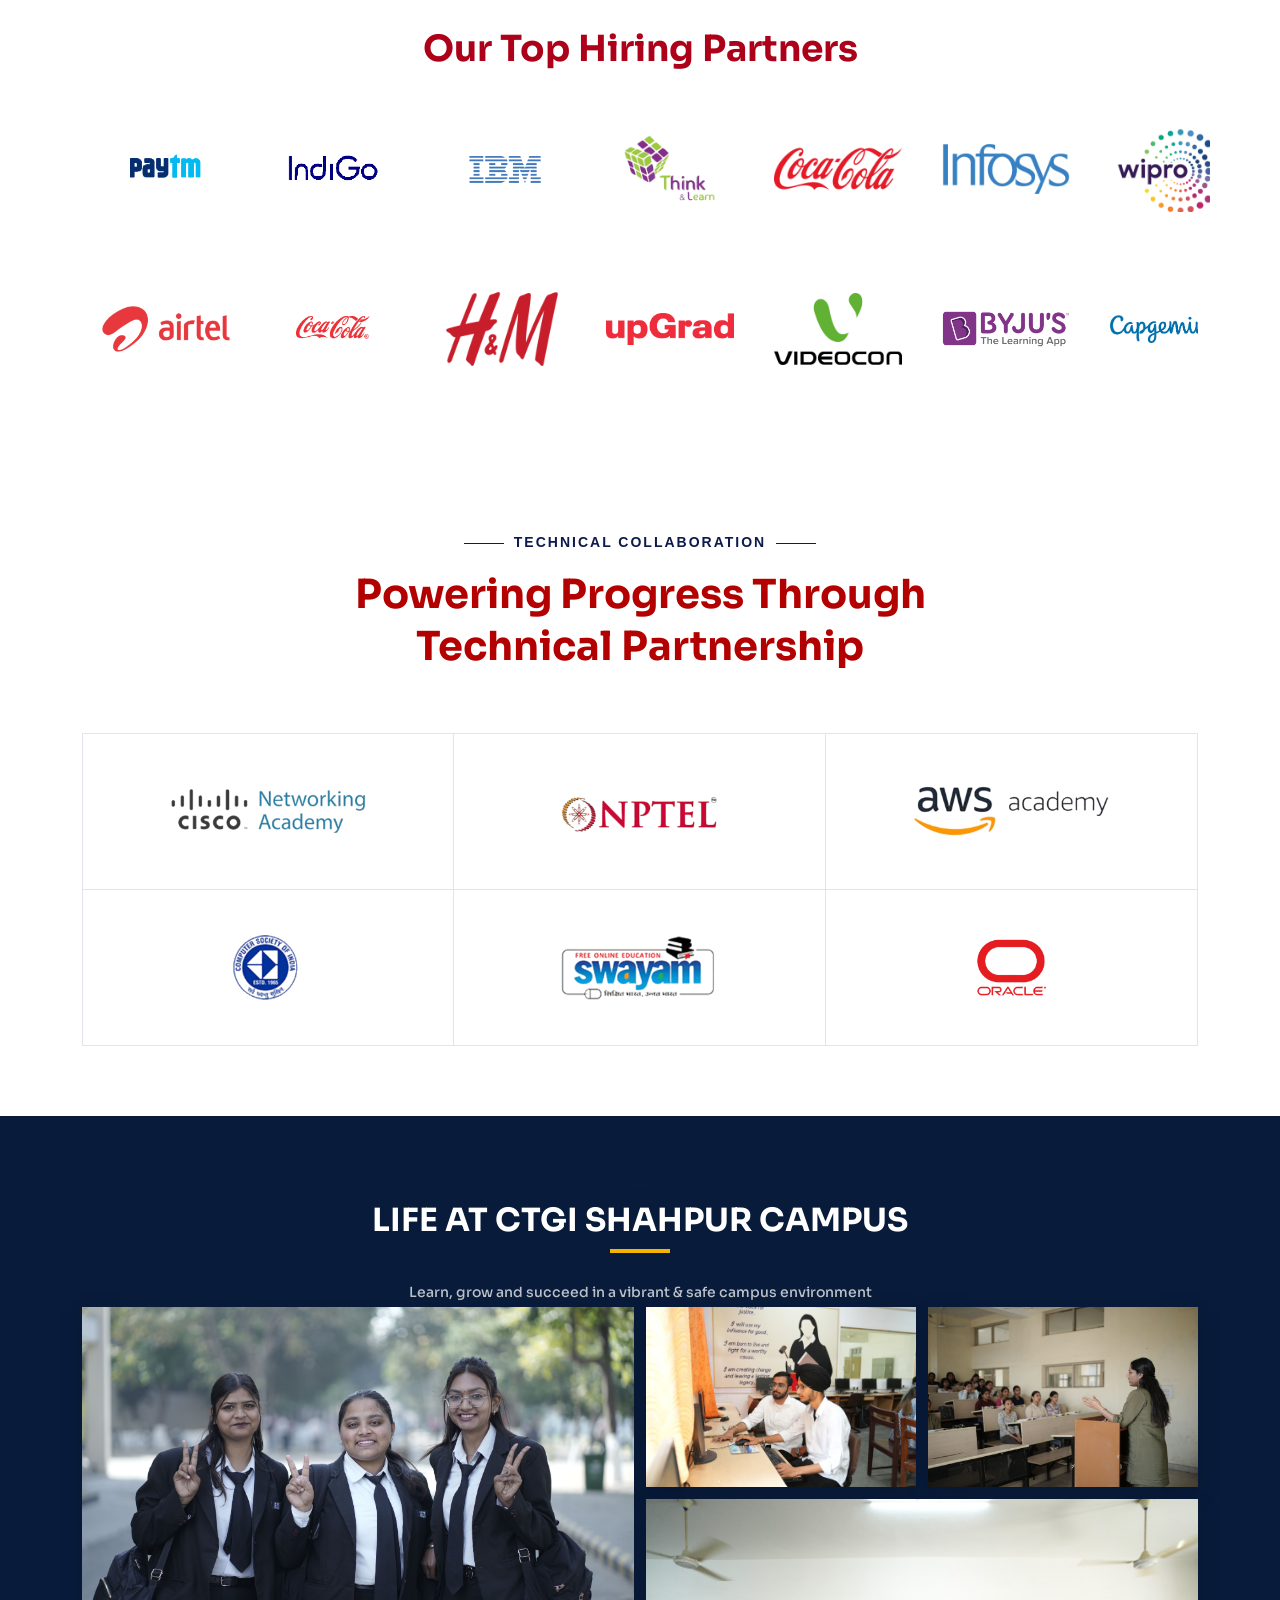
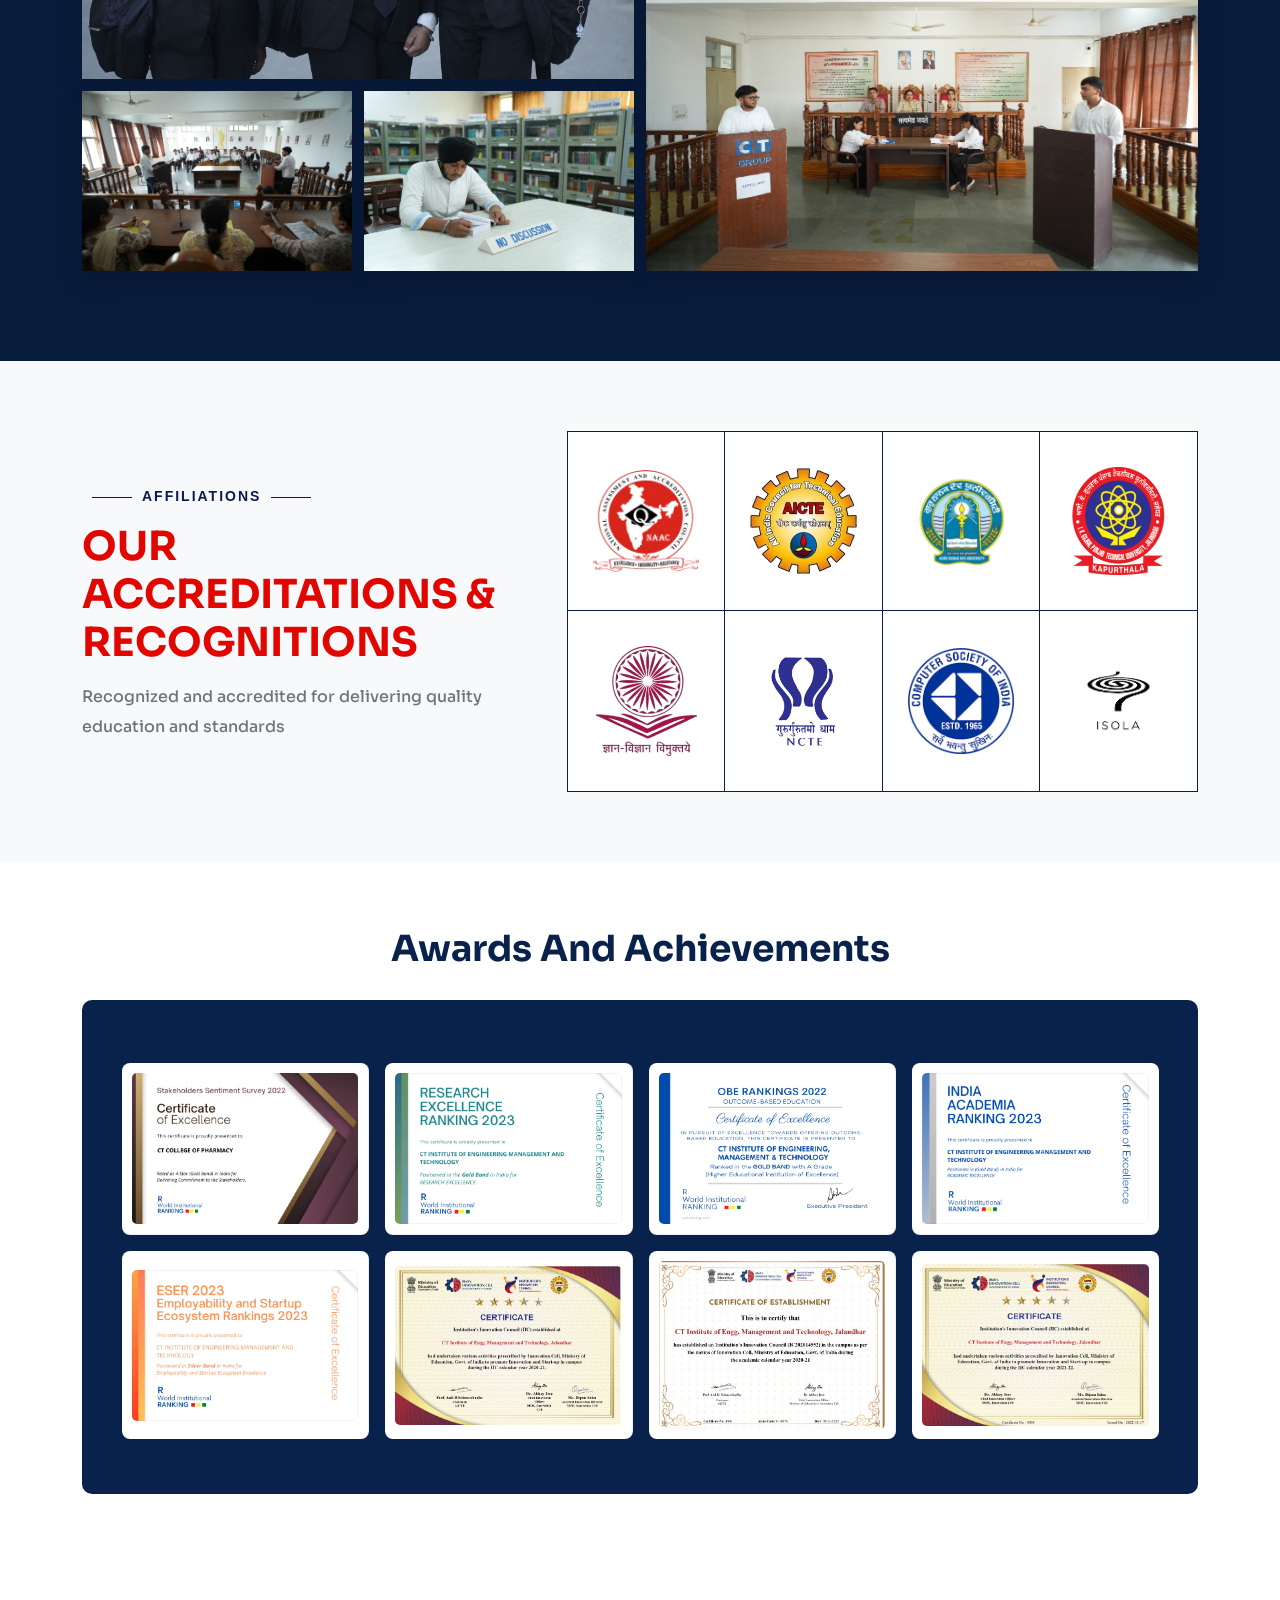
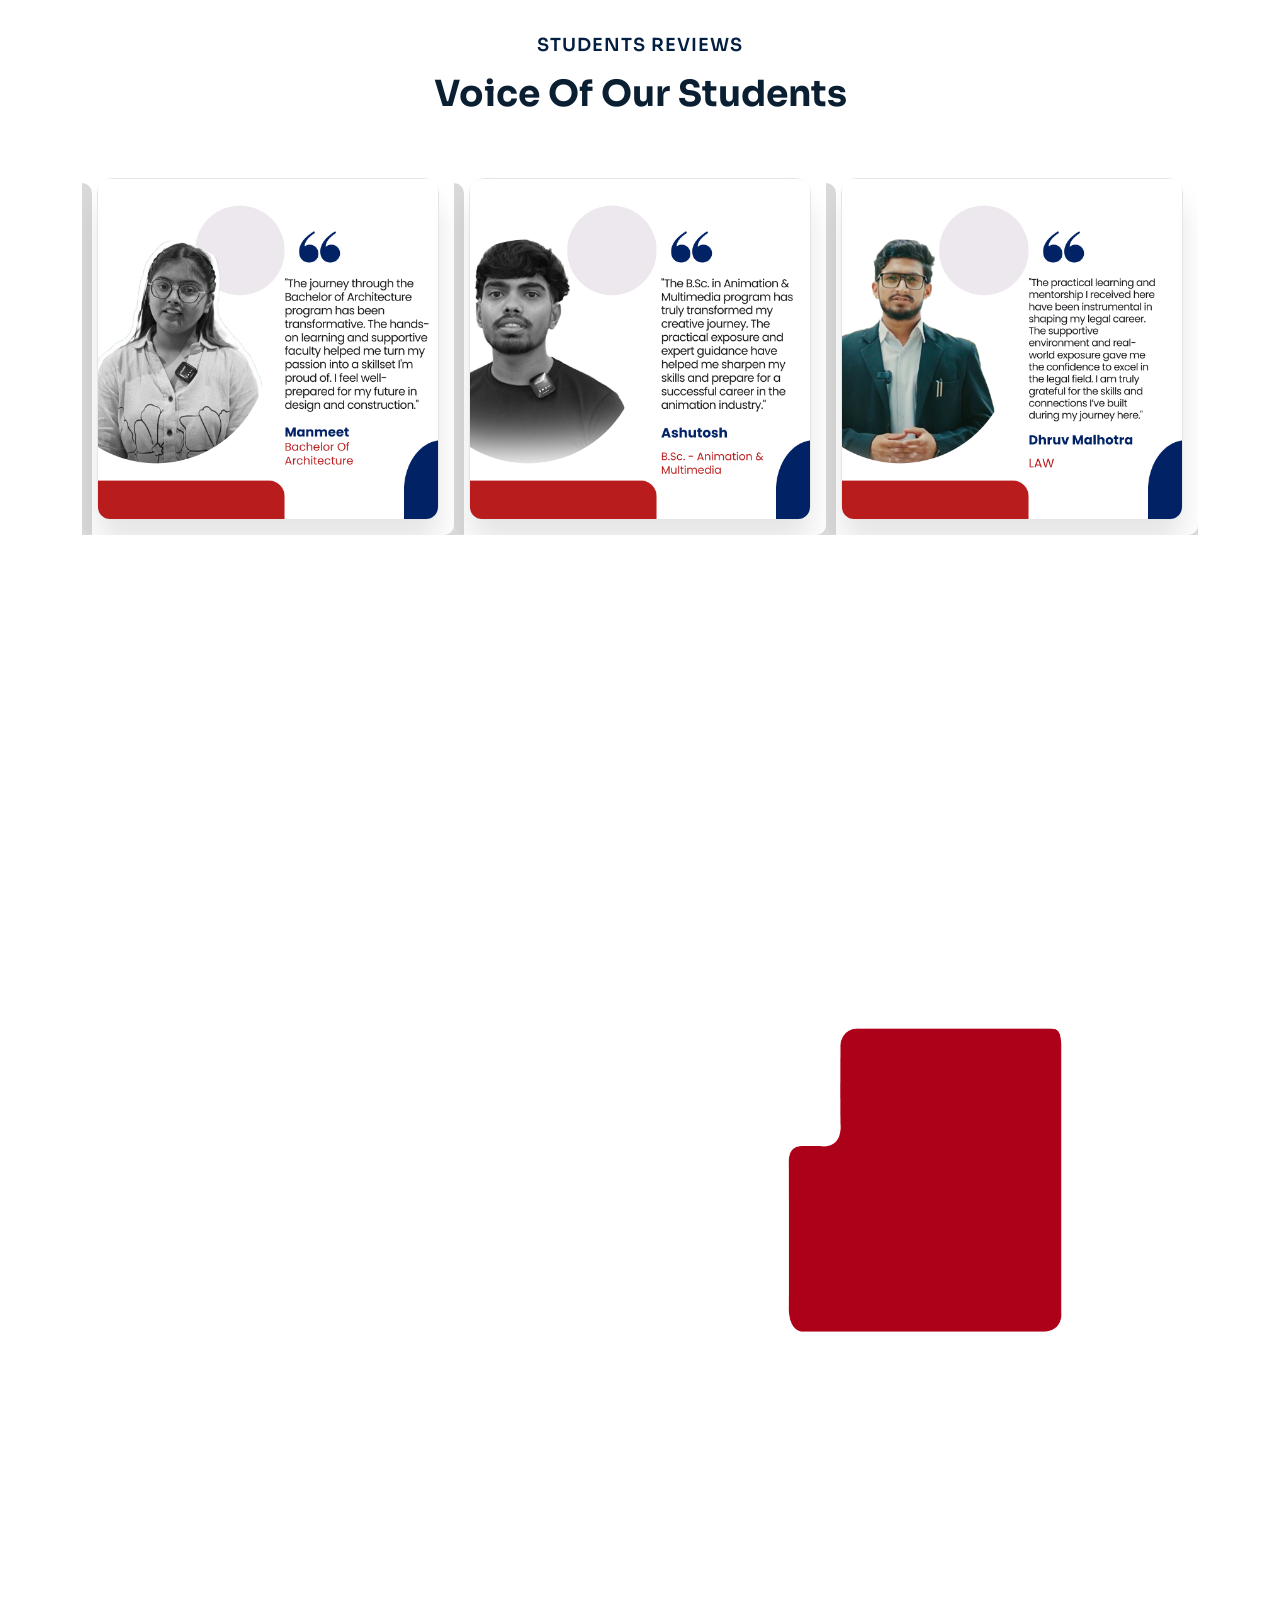
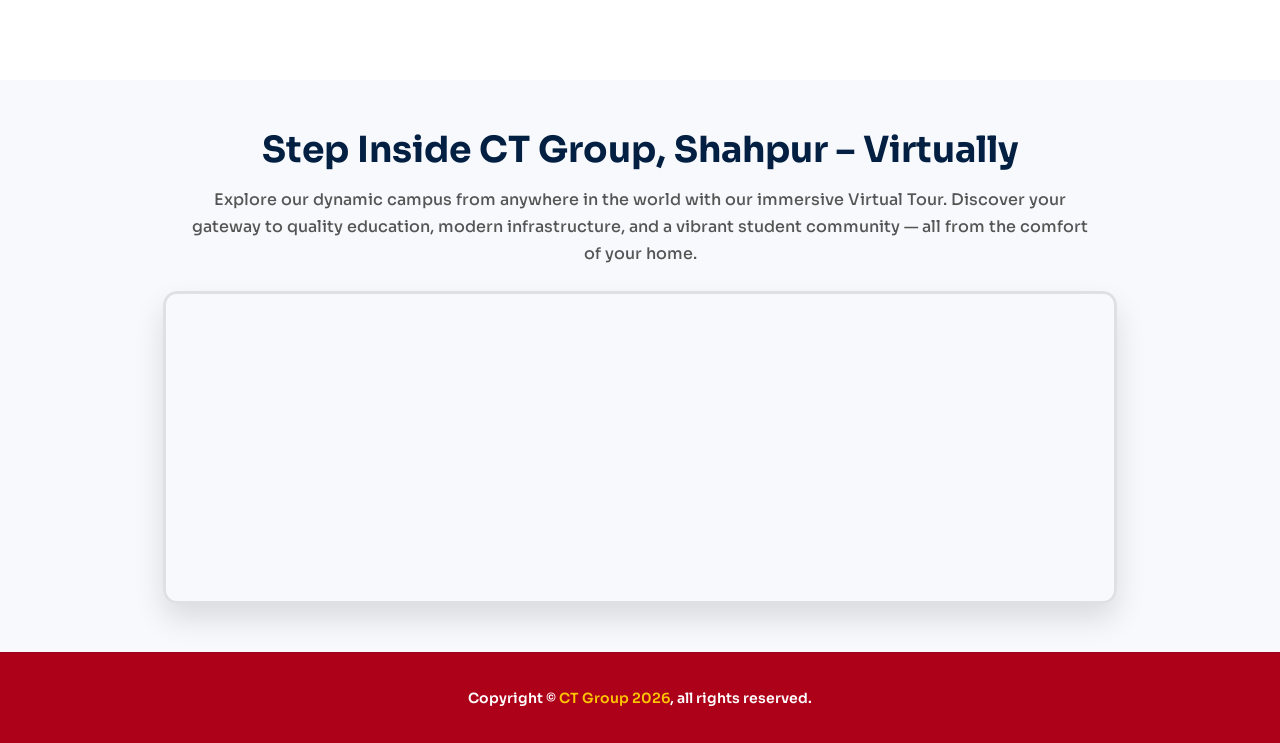
==== commit 0c7fe669: "Added latest website updates" ====
--- a/index.html
+++ b/index.html
@@ -99,6 +99,12 @@
             .header-logo img.main-logo { max-height: 36px !important; }
             .header-logo img.naac-logo { max-height: 30px !important;  margin-left: 6px !important; }
             .toll-free { font-size: 11px; }
+        }
+        
+        /* Active state for courses toggle button */
+        #coursesToggleBtn.active {
+            background-color: var(--white) !important;
+            color: var(--theme-red) !important;
         }
         </style>
     </head>
@@ -236,7 +242,7 @@
                                 
                                 <li><a href="#popular-courses"><strong>Science, Health & Design</strong></a></li>
                                 <li><a href="#popular-courses">B.Sc Biotechnology</a></li>
-                                <li><a href="#popular-courses">B.Sc MLS – Medical Laboratory Science</a></li>
+                                <li><a href="#popular-courses">B.Sc MLS – Medical Laboratory Science (Regular / LEET)</a></li>
                                 <li><a href="#popular-courses">B.Sc Fashion Design</a></li>
                                 <li><a href="#popular-courses">B.Sc Multimedia</a></li>
                                 <li><a href="#popular-courses">Bachelor of Pharmacy (Regular / LEET)</a></li>
@@ -266,7 +272,7 @@
                                 <li><a href="#popular-courses">B.Design – Interior Design</a></li>
                                 
                                 <li><a href="#popular-courses"><strong>Computer Applications</strong></a></li>
-                                <li><a href="#popular-courses">BCA – Computer Applications</a></li>
+                                <li><a href="#popular-courses">BCA – Computer Applications (Regular / LEET)</a></li>
                                 <li><a href="#popular-courses">PGDCA – Computer Applications</a></li>
                             </ul>
                         </li>
@@ -310,815 +316,380 @@
 
 
         <!-- Header Section Start -->
-   <header class="header-section-3" style="background-color: var(--theme-red);">
-        <div class="header-3">
-            <div class="container">
-                <div class="header-main d-flex justify-content-between align-items-center">
-                    
-                    <!-- Logo on the left -->
-                    <a href="index.html" class="header-logo d-flex align-items-center">
-                        <img src="assets/img/header/nav_logo1.webp" alt="logo-img" class="main-logo" style="width: auto;">
-                        <img src="assets/img/header/naac a_1.png" alt="logo-img" class="naac-logo" style="width: auto; margin-left:15px;">
-                        <!-- <img src="assets/img/header/nav_logo3.png" alt="logo-img" style="height: 70px; width: 70px;"> -->
-
-                    </a>
-
-                    <!-- Right corner content -->
-                    <div class="d-flex header-right align-items-center gap-3">
-                        <!-- Explore Button -->
-                        <!-- <a href="#popular-courses" class="theme-btn ms-3 ">Courses Offered</a> -->
-                        <!-- Courses Offered Button -->
-
-                        <div class="courses-menu-wrapper">
-                            <!-- <a href="javascript:void(0)" class="theme-btn" onclick="toggleCoursesMegaMenu()">
+        <header id="header-sticky" class="header-section-3" style="background-color: var(--theme-red);">
+                <div class="header-3">
+                    <div class="container">
+                        <div class="header-main d-flex justify-content-between align-items-center">
+                            
+                            <!-- Logo on the left -->
+                            <a href="index.html" class="header-logo d-flex align-items-center">
+                                <img src="assets/img/header/nav_logo1.webp" alt="logo-img" class="main-logo" style="width: auto;">
+                                <img src="assets/img/header/Blue.png" alt="logo-img" class="naac-logo" style="width: auto; margin-left:15px;">
+                                <!-- <img src="assets/img/header/nav_logo3.png" alt="logo-img" style="height: 70px; width: 70px;"> -->
+
+                            </a>
+
+                            <!-- Right corner content -->
+                            <div class="d-flex header-right align-items-center gap-3">
+                                <!-- Explore Button -->
+                                <!-- <a href="#popular-courses" class="theme-btn ms-3 ">Courses Offered</a> -->
+                                <!-- Courses Offered Button -->
+
+                                <div class="courses-menu-wrapper">
+                                    <!-- <a href="javascript:void(0)" class="theme-btn" onclick="toggleCoursesMegaMenu()">
+                                        Courses Offered
+                                    </a> -->
+                                    
+                                <a href="javascript:void(0)"
+                                id="coursesToggleBtn"
+                                class="theme-btn"
+                                onclick="toggleCoursesMegaMenu(event)">
                                 Courses Offered
-                            </a> -->
-                            
-                        <a href="javascript:void(0)"
-                        id="coursesToggleBtn"
-                        class="theme-btn"
-                        onclick="toggleCoursesMegaMenu(event)">
-                         Courses Offered
-                        </a>
-
-
-
-                            <!-- Courses Mega Menu -->
-                            <div class="courses-mega-menu" id="coursesMegaMenu">
-                                <div class="mega-menu-inner">
-                                    <!-- Left Tab Column -->
-                                    <aside class="mega-menu-side">
-                                        <div class="mega-menu-tabs">
-                                                <button class="mega-menu-tab active" data-cat="matric" onclick="filterCourseCategory(event, 'matric')">After Matric (10th)</button>
-                                                <button class="mega-menu-tab" data-cat="diploma" onclick="filterCourseCategory(event, 'diploma')">After +2 / Diploma</button>
-                                                <button class="mega-menu-tab" data-cat="graduation" onclick="filterCourseCategory(event, 'graduation')">After Graduation</button>
-                                        </div>
-                                    </aside>
-
-                                    <!-- Right Content Area -->
-                                <div class="mega-menu-body">
-                                    <div class="mega-menu-courses">
-
-                                        <!-- ================= AFTER MATRIC ================= -->
-                                        <div class="course-category" data-category="matric">
-                                            <h5 class="category-title">School Education (10+1 / 10+2)</h5>
-                                            <ul class="course-list">
-                                                <li>10+1 Arts</li>
-                                                <li>10+1 Commerce</li>
-                                                <li>10+1 Medical</li>
-                                                <li>10+1 Non-Medical</li>
-                                                <li>10+2 Arts</li>
-                                                <li>10+2 Commerce</li>
-                                                <li>10+2 Medical</li>
-                                                <li>10+2 Non-Medical</li>
-                                            </ul>
-                                        </div>
-
-                                        <div class="course-category" data-category="matric">
-                                            <h5 class="category-title">Polytechnic Engineering</h5>
-                                            <ul class="course-list">
-                                                <li>Diploma in CSE </li>
-                                                <li>Diploma in ECE </li>
-                                                <li>Diploma in Civil </li>
-                                                <li>Diploma in Mechanical </li>
-                                                <li>Diploma in Electrical </li>
-                                            </ul>
-                                        </div>
-
-                                        <div class="course-category" data-category="matric">
-                                            <h5 class="category-title">Allied Healthcare</h5>
-                                            <ul class="course-list">
+                                </a>
+
+
+
+                                    <!-- Courses Mega Menu -->
+                                    <div class="courses-mega-menu" id="coursesMegaMenu">
+                                        <div class="mega-menu-inner">
+                                            <!-- Left Tab Column -->
+                                            <aside class="mega-menu-side">
+                                                <div class="mega-menu-tabs">
+                                                        <button class="mega-menu-tab active" data-cat="matric" onclick="filterCourseCategory(event, 'matric')">After Matric (10th)</button>
+                                                        <button class="mega-menu-tab" data-cat="diploma" onclick="filterCourseCategory(event, 'diploma')">After +2 / Diploma</button>
+                                                        <button class="mega-menu-tab" data-cat="graduation" onclick="filterCourseCategory(event, 'graduation')">After Graduation</button>
+                                                </div>
+                                            </aside>
+
+                                            <!-- Right Content Area -->
+                                        <div class="mega-menu-body">
+                                            <div class="mega-menu-courses">
+
+                                                <!-- ================= AFTER MATRIC ================= -->
+                                                <div class="course-category" data-category="matric">
+                                                    <h5 class="category-title">School Education (10+1 / 10+2)</h5>
+                                                    <ul class="course-list">
+                                                        <li>10+1 Arts</li>
+                                                        <li>10+1 Commerce</li>
+                                                        <li>10+1 Medical</li>
+                                                        <li>10+1 Non-Medical</li>
+                                                        <li>10+2 Arts</li>
+                                                        <li>10+2 Commerce</li>
+                                                        <li>10+2 Medical</li>
+                                                        <li>10+2 Non-Medical</li>
+                                                    </ul>
+                                                </div>
+
+                                                <div class="course-category" data-category="matric">
+                                                    <h5 class="category-title">Polytechnic Diploma</h5>
+                                                    <ul class="course-list">
+                                                        <li>Diploma in CSE </li>
+                                                        <li>Diploma in ECE </li>
+                                                        <li>Diploma in Civil </li>
+                                                        <li>Diploma in Mechanical </li>
+                                                        <li>Diploma in Electrical </li>
+                                                    </ul>
+                                                </div>
+
+                                                <div class="course-category" data-category="matric">
+                                                    <h5 class="category-title">Allied Healthcare</h5>
+                                                    <ul class="course-list">
+                                                        
+                                                        <li>DMLT – Diploma in Medical Lab Technology</li>
+                                                    </ul>
+                                                </div>
+
+
+                                                <div class="course-category" data-category="matric">
+                                                    <h5 class="category-title">Education & Child Development</h5>
+                                                    <ul class="course-list">
+                                                        <li>Diploma in Early Childhood Care & Education (ECCE)</li>
+                                                    </ul>
+                                                </div>
+                                                <div class="course-category" data-category="matric">
+                                                    <h5 class="category-title">Hotel Management</h5>
+                                                    <ul class="course-list">
+                                                    
+                                                        <li>Craftsmanship Certificate Course in Food Production & Patisserie </li>
+                                                    </ul>
+                                                </div>
+
+
+
+                                                <!-- ================= AFTER +2 / DIPLOMA ================= -->
+                                                <div class="course-category" data-category="diploma">
+                                                    <h5 class="category-title">Engineering & Architecture</h5>
+                                                    <ul class="course-list">
+                                                        <li>B.Tech Civil Engineering(Regular / LEET)</li>
+                                                        <li>B.Tech Mechanical Engineering (Regular / LEET)</li>
+                                                        <li>B.Tech Electrical Engineering– EE (Regular / LEET)</li>
+                                                        <li>B.Tech Electronics & Communication – ECE (Regular / LEET)</li>
+                                                        <li>B.Tech Computer Science Engineering – CSE (Regular / LEET)</li>
+                                                        <li>B.Tech – AI & ML (Regular / LEET)</li>
+                                                        <li>B.Tech CSE – Internet of Things - IoT (Regular / LEET)</li>
+                                                    </ul>
+                                                </div>
+
+                                                <div class="course-category" data-category="diploma">
+                                                    <h5 class="category-title">Management, Law & Humanities</h5>
+                                                    <ul class="course-list">
+                                                        <li>BBA (GNDU / PTU)</li>
+                                                        <li>B.Com (GNDU / Hons)</li>
+                                                        <li>BA (GNDU)</li>
+                                                        <li>BA Journalism & Mass Communication</li>
+                                                        <li>BA LLB</li>
+                                                        <li>B.Com LLB</li>
+                                                        <li>B.Ed – Bachelor of Education</li>
+                                                    </ul>
+                                                </div>
+
+                                                <div class="course-category" data-category="diploma">
+                                                    <h5 class="category-title">Science, Health & Design</h5>
+                                                    <ul class="course-list">
+                                                        <li>B.Sc Biotechnology</li>
+                                                        <li>B.Sc MLS – Medical Laboratory Science (Regular / LEET)</li>
+                                                        <li>B.Sc Fashion Design</li>
+                                                        <li>B.Sc Multimedia</li>
+                                                        <li>Bachelor of Pharmacy (Regular / LEET)</li>
+                                                        <li>Bachelor of Physiotherapy</li>
+                                                        <li>Diploma in Pharmacy</li>
+
+                                                    </ul><br>
+                                                    <h5 class="category-title">Hotel Management & Tourism</h5>
+                                                    <ul class="course-list">
+                                                        <li>B.Sc Hospitality & Hotel Administration (NCHMCT)</li>
+                                                        <li>B.Sc (Hons) Nutrition and Dietetics</li>
+                                                        <li>Bachelor of Hotel Management & Catering Technology</li>
+                                                        <li>Bachelor of Tourism & Travel Management</li>
+                                                        <li>Diploma of Food Production</li>
+
+                                                        
+                                                    </ul>
+                                                </div>
+
+                                                <div class="course-category" data-category="diploma">
+                                                    <h5 class="category-title">Vocational Programs (B.Voc)</h5>
+                                                    <ul class="course-list mb-1">
+                                                        <li>B.Voc Web Technology & Multimedia</li>
+                                                        <li>B.Voc Software Development</li>
+                                                        <li>B.Voc E-Commerce & Digital Marketing</li>
+                                                        <li>B.Voc Fashion Design & Garment Technology</li>
+                                                        <li>B.Voc Interior Design</li>
+                                                        <li>B.Voc Beauty Therapy & Aesthetics</li>
+                                                        <li>B.Voc Hospitality & Catering Management</li>
+                                                    </ul>
+                                                    <h5 class="category-title">Architecture </h5>
+                                                    <ul class="course-list">
+                                                        <li>B.Arch – Bachelor of Architecture</li>
+                                                        <li>B.Design – Interior Design</li>
+                                                    
+                                                    </ul><br>
+                                                    <h5 class="category-title">Computer Applications</h5>
+                                                    <ul class="course-list">
+                                                        <li>BCA – Bachelor of Computer Applications (Regular / LEET)</li>
+                                                        <li>PGDCA – Post Graduate Diploma in Computer Applications</li>
+                                                    </ul>
+
+                                                </div>
+
+                                                <div class="course-category" data-category="diploma">
+                                                    
+                                                </div>
                                                 
-                                                <li>DMLT – Diploma in Medical Lab Technology</li>
-                                            </ul>
-                                        </div>
-
-
-                                        <div class="course-category" data-category="matric">
-                                            <h5 class="category-title">Education & Child Development</h5>
-                                            <ul class="course-list">
-                                                <li>Diploma in Early Childhood Care & Education (ECCE)</li>
-                                            </ul>
-                                        </div>
-                                        <div class="course-category" data-category="matric">
-                                            <h5 class="category-title">Hotel Management</h5>
-                                            <ul class="course-list">
-                                               
-                                                <li>Craftsmanship Certificate Course in Food Production & Patisserie </li>
-                                            </ul>
-                                        </div>
-
-
-
-                                        <!-- ================= AFTER +2 / DIPLOMA ================= -->
-                                        <div class="course-category" data-category="diploma">
-                                            <h5 class="category-title">Engineering & Architecture</h5>
-                                            <ul class="course-list">
-                                                <li>B.Tech Civil Engineering(Regular / LEET)</li>
-                                                <li>B.Tech Mechanical Engineering (Regular / LEET)</li>
-                                                <li>B.Tech Electrical Engineering– EE (Regular / LEET)</li>
-                                                <li>B.Tech Electronics & Communication – ECE (Regular / LEET)</li>
-                                                <li>B.Tech Computer Science Engineering – CSE (Regular / LEET)</li>
-                                                <li>B.Tech – AI & ML (Regular / LEET)</li>
-                                                <li>B.Tech CSE – Internet of Things - IoT (Regular / LEET)</li>
-                                            </ul>
-                                        </div>
-
-                                        <div class="course-category" data-category="diploma">
-                                            <h5 class="category-title">Management, Law & Humanities</h5>
-                                            <ul class="course-list">
-                                                <li>BBA (GNDU / PTU)</li>
-                                                <li>B.Com (GNDU / Hons)</li>
-                                                <li>BA (GNDU)</li>
-                                                <li>BA Journalism & Mass Communication</li>
-                                                <li>BA LLB</li>
-                                                <li>B.Com LLB</li>
-                                                <li>B.Ed – Bachelor of Education</li>
-                                            </ul>
-                                        </div>
-
-                                        <div class="course-category" data-category="diploma">
-                                            <h5 class="category-title">Science, Health & Design</h5>
-                                            <ul class="course-list">
-                                                <li>B.Sc Biotechnology</li>
-                                                <li>B.Sc MLS – Medical Laboratory Science (Regular / LEET)</li>
-                                                <li>B.Sc Fashion Design</li>
-                                                <li>B.Sc Multimedia</li>
-                                                <li>Bachelor of Pharmacy (Regular / LEET)</li>
-                                                <li>Bachelor of Physiotherapy</li>
-                                                <li>Diploma in Pharmacy</li>
-
-                                            </ul><br>
-                                            <h5 class="category-title">Hotel Management & Tourism</h5>
-                                            <ul class="course-list">
-                                                <li>B.Sc Hospitality & Hotel Administration (NCHMCT)</li>
-                                                <li>B.Sc (Hons) Nutrition and Dietetics</li>
-                                                <li>Bachelor of Hotel Management & Catering Technology</li>
-                                                <li>Bachelor of Tourism & Travel Management</li>
-                                                <li>Diploma of Food Production</li>
-
-                                                
-                                            </ul>
-                                        </div>
-
-                                        <div class="course-category" data-category="diploma">
-                                            <h5 class="category-title">Vocational Programs (B.Voc)</h5>
-                                            <ul class="course-list mb-1">
-                                                <li>B.Voc Web Technology & Multimedia</li>
-                                                <li>B.Voc Software Development</li>
-                                                <li>B.Voc E-Commerce & Digital Marketing</li>
-                                                <li>B.Voc Fashion Design & Garment Technology</li>
-                                                <li>B.Voc Interior Design</li>
-                                                <li>B.Voc Beauty Therapy & Aesthetics</li>
-                                                <li>B.Voc Hospitality & Catering Management</li>
-                                            </ul>
-                                            <h5 class="category-title">Architecture </h5>
-                                            <ul class="course-list">
-                                                <li>B.Arch – Bachelor of Architecture</li>
-                                                <li>B.Design – Interior Design</li>
-                                            
-                                            </ul><br>
-                                            <h5 class="category-title">Computer Applications</h5>
-                                            <ul class="course-list">
-                                                <li>BCA – Bachelor of Computer Applications</li>
-                                                <li>PGDCA – Post Graduate Diploma in Computer Applications</li>
-                                            </ul>
-
-                                        </div>
-
-                                        <div class="course-category" data-category="diploma">
-                                            
-                                        </div>
-                                        
-
-
-
-                                        <!-- ================= AFTER GRADUATION ================= -->
-
-                                        <!-- Engineering & Technology -->
-                                        <div class="course-category" data-category="graduation">
-                                            <h5 class="category-title">Post Graduate – Engineering & Technology</h5>
-                                            <ul class="course-list">
-                                                <li>M.Tech Computer Science Engineering</li>
-                                                <li>M.Tech Electronics & Communication Engineering</li>
-                                            </ul>
-                                        </div>
-
-                                        <!-- Science & Design -->
-                                        <div class="course-category" data-category="graduation">
-                                            <h5 class="category-title">Post Graduate – Science & Design</h5>
-                                            <ul class="course-list">
-                                                <li>M.Sc Biotechnology</li>
-                                                <li>M.Sc Fashion Design</li>
-                                            </ul>
-                                        </div>
-
-                                        <!-- Management & Education -->
-                                        <div class="course-category" data-category="graduation">
-                                            <h5 class="category-title">Post Graduate – Management & Education</h5>
-                                            <ul class="course-list">
-                                                <li>MBA (HR / Finance / Marketing)</li>
-                                                <li>M.Ed – Master of Education</li>
-                                                <li>D.El.Ed – Diploma in Elementary Education (SCERT)</li>
-
-                                            </ul>
-                                        </div>
-
-                                        <!-- Pharmacy & Healthcare -->
-                                        <div class="course-category" data-category="graduation">
-                                            <h5 class="category-title">Post Graduate – Pharmacy & Healthcare</h5>
-                                            <ul class="course-list">
-                                                <li>Master of Pharmacy</li>
-                                                <li>Pharm.D – Doctor of Pharmacy</li>
-                                                <li>Pharm.D – Post Baccalaureate</li>
-                                            </ul>
-                                        </div>
-
-                                        <!-- Computer Applications -->
-                                        <div class="course-category" data-category="graduation">
-                                            <h5 class="category-title">Post Graduate – Computer Applications</h5>
-                                            <ul class="course-list">
-                                                <li>MCA – Master of Computer Applications</li>
-                                            </ul>
-                                        </div>
-                                        <div class="course-category" data-category="graduation">
-                                            <h5 class="category-title">Hotel Management</h5>
-                                            <ul class="course-list">
-                                            
-                                                <li style="white-space: normal !important; overflow-wrap: break-word !important; word-wrap: break-word !important;">Master of Hospitality Management & Catering Technology (MHMCT)</li>
-                                            </ul>
-                                        </div>
-
-
-                                            </div>
-                                        </div>
-
-                                </div>
-                            </div>
-                        </div>
-
-
-
-                        <!-- Toll Free -->
-                        <div class="toll-free text-white ms-3 text-bold">
-                        <i class="fas fa-phone-alt"></i>  Toll free: 1800-137-4321
-                        </div>
-                    </div>
-
-                    <!-- Hamburger for mobile -->
-                    <div class="header__hamburger d-xl-none">
-                        <div class="sidebar__toggle">
-                            <i class="fas fa-bars"></i>
-                        
-
-                        </div>
-                    </div>
-
-                </div>
-            </div>
-        </div>
-   </header>
-
-
-
-
-        <!-- <header class="header-section-3"  style="background-color: var(--theme-red);">
-            <div id="" class="header-3" >
-                <div class="container">
-                    <div class="mega-menu-wrapper">
-                        <div class="header-main "  >
-                            <a href="index-3.html" class="header-logo">
-                                <img src="assets/img/logo/nav_logo1.webp" alt="logo-img" style=" height: 50px; width: auto; " >
-                                <img src="assets/img/logo/nav_logo2.png" alt="logo-img" style=" height: 50px; width: 50px;">
-                            </a>
-                            <div class="header-button ms-5 pb-2">
-                                <a href="#popular-courses" class="theme-btn border-btn ms-3">Explore Programs</a>
-                            </div>
-                            <div class="toll-free ms-5">
-                                Toll free: 1800-137-4321
-                            </div> -->
-                            <!-- <a href="index-3.html" class="header-logo-2">
-                                <img src="assets/img/logo/nav_logo2.png" alt="logo-img" style=" height: 60px; width: 60px;">
-                            </a> -->
-                            <!-- <div class="header-left"> -->
-                                <!-- <div class="mean__menu-wrapper">
-                                    <div class="main-menu">
-                                        <nav id="mobile-menu">
-                                            <ul>
-                                                <li class="has-dropdown menu-thumb">
-                                                    <a href="index.html">
-                                                        <span class="head-icon"><i class="fas fa-home-lg"></i></span>
-                                                        Home
-                                                        <i class="fas fa-chevron-down"></i>
-                                                    </a>
-                                                    <ul class="submenu has-homemenu">
-                                                        <li>
-                                                            <div class="homemenu-items">
-                                                                <div class="row">
-                                                                    <div class="col-lg-3 homemenu">
-                                                                        <div class="homemenu-thumb">
-                                                                           <a href="index.html">
-                                                                                <img src="assets/img/header/home-1.jpg" alt="img">
-                                                                           </a>
-                                                                        </div>
-                                                                        <div class="homemenu-content text-center">
-                                                                            <h4 class="homemenu-title">
-                                                                               <a href="index.html">
-                                                                                    Education
-                                                                               </a>
-                                                                            </h4>
-                                                                        </div>
-                                                                    </div>
-                                                                    <div class="col-lg-3 homemenu">
-                                                                        <div class="homemenu-thumb mb-15">
-                                                                            <a href="index-2.html">
-                                                                                <img src="assets/img/header/home-2.jpg" alt="img">
-                                                                           </a>
-                                                                        </div>
-                                                                        <div class="homemenu-content text-center">
-                                                                            <h4 class="homemenu-title">
-                                                                                <a href="index-2.html">
-                                                                                    Online Course
-                                                                                </a>
-                                                                            </h4>
-                                                                        </div>
-                                                                    </div>
-                                                                    <div class="col-lg-3 homemenu">
-                                                                        <div class="homemenu-thumb mb-15">
-                                                                            <a href="index-3.html">
-                                                                                <img src="assets/img/header/home-3.jpg" alt="img">
-                                                                           </a>
-                                                                        </div>
-                                                                        <div class="homemenu-content text-center">
-                                                                            <h4 class="homemenu-title">
-                                                                                <a href="index-3.html">
-                                                                                    University
-                                                                                </a>
-                                                                            </h4>
-                                                                        </div>
-                                                                    </div>
-                                                                    <div class="col-lg-3 homemenu">
-                                                                        <div class="homemenu-thumb mb-15">
-                                                                            <a href="index-4.html">
-                                                                                <img src="assets/img/header/home-4.jpg" alt="img">
-                                                                           </a>
-                                                                        </div>
-                                                                        <div class="homemenu-content text-center">
-                                                                            <h4 class="homemenu-title">
-                                                                                <a href="index-4.html">
-                                                                                    Kindergarten
-                                                                                </a>
-                                                                            </h4>
-                                                                        </div>
-                                                                    </div>
-                                                                    <div class="col-lg-3 homemenu">
-                                                                        <div class="homemenu-thumb mb-15">
-                                                                            <a href="index-5.html">
-                                                                                <img src="assets/img/header/home-5.jpg" alt="img">
-                                                                           </a>
-                                                                        </div>
-                                                                        <div class="homemenu-content text-center">
-                                                                            <h4 class="homemenu-title">
-                                                                                <a href="index-5.html">
-                                                                                    Business Coach
-                                                                                </a>
-                                                                            </h4>
-                                                                        </div>
-                                                                    </div>
-                                                                    <div class="col-lg-3 homemenu">
-                                                                        <div class="homemenu-thumb mb-15">
-                                                                            <img src="assets/img/header/home-6.jpg" alt="img">
-                                                                        </div>
-                                                                        <div class="homemenu-content text-center">
-                                                                            <h4 class="homemenu-title">
-                                                                                Coming Soon
-                                                                            </h4>
-                                                                        </div>
-                                                                    </div>
-                                                                    <div class="col-lg-3 homemenu">
-                                                                        <div class="homemenu-thumb mb-15">
-                                                                            <img src="assets/img/header/home-6.jpg" alt="img">
-                                                                        </div>
-                                                                        <div class="homemenu-content text-center">
-                                                                            <h4 class="homemenu-title">
-                                                                                Coming Soon
-                                                                            </h4>
-                                                                        </div>
-                                                                    </div>
-                                                                    <div class="col-lg-3 homemenu">
-                                                                        <div class="homemenu-thumb mb-15">
-                                                                            <img src="assets/img/header/home-6.jpg" alt="img">
-                                                                        </div>
-                                                                        <div class="homemenu-content text-center">
-                                                                            <h4 class="homemenu-title">
-                                                                                Coming Soon
-                                                                            </h4>
-                                                                        </div>
-                                                                    </div>
-                                                                </div>
-                                                            </div>
-                                                        </li>
+
+
+
+                                                <!-- ================= AFTER GRADUATION ================= -->
+
+                                                <!-- Engineering & Technology -->
+                                                <div class="course-category" data-category="graduation">
+                                                    <h5 class="category-title">Post Graduate – Engineering & Technology</h5>
+                                                    <ul class="course-list">
+                                                        <li>M.Tech Computer Science Engineering</li>
+                                                        <li>M.Tech Electronics & Communication Engineering</li>
                                                     </ul>
-                                                </li>
-                                                <li class="has-dropdown active d-xl-none">
-                                                    <a href="instructor.html" class="border-none">
-                                                    Home
-                                                    </a>
-                                                    <ul class="submenu">
-                                                        <li><a href="index.html">Education</a></li>
-                                                        <li><a href="index-2.html">Online Course</a></li>
-                                                        <li><a href="index-3.html">University</a></li>
-                                                        <li><a href="index-4.html">Kindergarten</a></li>
-                                                        <li><a href="index-5.html">Business Coach</a></li>
+                                                </div>
+
+                                                <!-- Science & Design -->
+                                                <div class="course-category" data-category="graduation">
+                                                    <h5 class="category-title">Post Graduate – Science & Design</h5>
+                                                    <ul class="course-list">
+                                                        <li>M.Sc Biotechnology</li>
+                                                        <li>M.Sc Fashion Design</li>
                                                     </ul>
-                                                </li>
-                                                <li>
-                                                    <a href="courses-details.html">
-                                                        <span class="head-icon"><i class="fas fa-book"></i></span>
-                                                        Courses
-                                                        <i class="fas fa-chevron-down"></i>
-                                                    </a>
-                                                    <ul class="submenu">
-                                                        <li><a href="courses.html">Courses</a></li>
-                                                        <li><a href="courses-grid.html">Courses Grid</a></li>
-                                                        <li><a href="courses-list.html">Courses List</a></li>
-                                                        <li><a href="courses-details.html">Courses Details 01</a></li>
-                                                        <li><a href="courses-details-2.html">Courses Details 02</a></li>
+                                                </div>
+
+                                                <!-- Management & Education -->
+                                                <div class="course-category" data-category="graduation">
+                                                    <h5 class="category-title">Post Graduate – Management & Education</h5>
+                                                    <ul class="course-list">
+                                                        <li>MBA (HR / Finance / Marketing)</li>
+                                                        <li>M.Ed – Master of Education</li>
+                                                        <li>D.El.Ed – Diploma in Elementary Education (SCERT)</li>
+
                                                     </ul>
-                                                </li>
-                                                <li>
-                                                    <a href="event-details.html">
-                                                        <span class="head-icon"><i class="fas fa-gift"></i></span>
-                                                        events
-                                                        <i class="fas fa-chevron-down"></i>
-                                                    </a>
-                                                    <ul class="submenu">
-                                                        <li><a href="event.html">event</a></li>
-                                                        <li><a href="event-details.html">event Details</a></li>
+                                                </div>
+
+                                                <!-- Pharmacy & Healthcare -->
+                                                <div class="course-category" data-category="graduation">
+                                                    <h5 class="category-title">Post Graduate – Pharmacy & Healthcare</h5>
+                                                    <ul class="course-list">
+                                                        <li>Master of Pharmacy</li>
+                                                        <li>Pharm.D – Doctor of Pharmacy</li>
+                                                        <li>Pharm.D – Post Baccalaureate</li>
                                                     </ul>
-                                                </li>
-                                                <li class="has-dropdown">
-                                                    <a href="news-details.html">
-                                                        <span class="head-icon"><i class="fas fa-file-alt"></i></span>
-                                                        Pages
-                                                        <i class="fas fa-chevron-down"></i>
-                                                    </a>
-                                                    <ul class="submenu">
-                                                        <li>
-                                                            <a href="about.html">About Us</a>
-                                                        </li>
-                                                        <li><a href="instructor.html">Instructors</a></li>
-                                                        <li><a href="instructor-details.html">Instructor Details</a></li>
-                                                        <li><a href="program.html">program</a></li>
-                                                        <li><a href="program-details.html">program Details</a></li>
-                                                        <li class="has-dropdown">
-                                                            <a href="shop-details.html">
-                                                                Shop Page
-                                                                <i class="fas fa-angle-right"></i>
-                                                            </a>
-                                                            <ul class="submenu">
-                                                                <li><a href="shop-grid.html">Shop Grid</a></li>
-                                                                <li><a href="shop-list.html">Shop List</a></li>
-                                                                <li><a href="shop-left-sidebar.html">Shop - Left Sidebar</a></li>
-                                                                <li><a href="shop-right-sidebar.html">Shop -  Right Sidebar</a></li>
-                                                                <li><a href="shop-details.html">Product Details</a></li>
-                                                                <li><a href="shop-cart.html">Shop Cart</a></li>
-                                                                <li><a href="checkout.html">Checkout</a></li>
-                                                            </ul>
-                                                        </li>
-                                                        <li><a href="gallery.html">Gallery</a></li>
-                                                        <li><a href="pricing.html">Pricing Plan</a></li>
-                                                        <li><a href="faq.html">Faqs</a></li>
-                                                        <li><a href="sign-in.html">Sign In</a></li>
-                                                        <li><a href="register.html">register</a></li>
-                                                        <li><a href="404.html">404 Error</a></li>
+                                                </div>
+
+                                                <!-- Computer Applications -->
+                                                <div class="course-category" data-category="graduation">
+                                                    <h5 class="category-title">Post Graduate – Computer Applications</h5>
+                                                    <ul class="course-list">
+                                                        <li>MCA – Master of Computer Applications</li>
                                                     </ul>
-                                                </li>
-                                                <li>
-                                                    <a href="news.html">
-                                                        <span class="head-icon"><i class="fas fa-layer-group"></i></span>
-                                                        Blog
-                                                        <i class="fas fa-chevron-down"></i>
-                                                    </a>
-                                                    <ul class="submenu">
-                                                        <li><a href="news.html">Blog</a></li>
-                                                        <li><a href="news-details.html">Blog Details</a></li>
+                                                </div>
+                                                <div class="course-category" data-category="graduation">
+                                                    <h5 class="category-title">Hotel Management</h5>
+                                                    <ul class="course-list">
+                                                    
+                                                        <li style="white-space: normal !important; overflow-wrap: break-word !important; word-wrap: break-word !important;">Master of Hospitality Management & Catering Technology (MHMCT)</li>
                                                     </ul>
-                                                </li>
-                                                <li>
-                                                    <a href="contact.html">
-                                                        <span class="head-icon"><i class="fas fa-phone-rotary"></i></span>
-                                                        Contact
-                                                    </a>
-                                                </li>
-                                            </ul>
-                                        </nav>
-                                    </div>
-                                </div> -->
-                            <!-- </div> -->
-                            <!-- <div class="header-right d-flex justify-content-end align-items-center"> -->
-                             <!-- <div class="header-search">
-                                 <button class="d-flex align-items-center search-toggle"><i class="fas fa-search"></i></button>
-                             </div> -->
-
-                             <!-- <div class="header__hamburger d-xl-none my-auto">
-                                 <div class="sidebar__toggle">
-                                     <i class="fas fa-bars"></i>
-                                 </div>
-                             </div>
-                         </div>
-                        </div> 
-                    </div>
-                </div>
-            </div>
-        </header> -->
-
-         <!-- Search Section Start -->
-         <!-- <div class="header-search-bar d-flex align-items-center">
-            <button class="search-close">×</button>
-            <div class="container">
-                <div class="row justify-content-center">
-                    <div class="col-lg-12">
-                        <div class="search-bar">
-                            <div class="contact-form-box contact-search-form-box">
-                                <form action="#">
-                                    <input type="email" placeholder="Search here...">
-                                    <button type="submit"><i class="far fa-search"></i></button>
-                                </form>
-                                <p>Type above and press Enter to search. Press Close to cancel.</p>
-                            </div>
-                        </div>
-                    </div>
-                </div>
-            </div>
-        </div> -->
-
-        <!-- Hero Section Start -->
-         <section class="hero-section-3 hero-3">
-            <div class="swiper hero-slider">
-                <div class="swiper-wrapper">
-                    <div class="swiper-slide">
-                        <div class="slider-bg bg-cover" style="background-image: url('assets/img/banner2.jpeg');">
-                            <div class="overlay-bg bg-cover" ></div>
-                        </div>
-                        <div class="container">
-                            <div class="row g-4 align-items-center justify-content-center">
-                                <div class="col-lg-6">
-                                    <div class="hero-content" id="hero-form">
-                                        <!-- <h6 data-animation="fadeInUp" data-delay="1.3s">Welcome to CT Group</h6> -->
-                                        <!-- <h1 data-animation="fadeInUp"  style="color: #fff !important;">
-                                           Discover Your Path to Success
-                                            with CT Group
-                                        </h1> -->
-                                        <!-- <h1 class="text-white wow fadeInUp">
-                                            Admissions Open 2026
-                                        </h1>
-                                        <h2 class="text-white wow fadeInUp mt-2" data-wow-delay=".2s">
-                                            CTGI – Shahpur Campus
-                                        </h2>
-
-                                        <p class="text-white wow fadeInUp" data-wow-delay=".4s">
-                                            AICTE Approved Programs | Industry-Oriented Curriculum |
-                                            Strong Placement Support
-                                        </p>
-                                        <div class="hero-btn mt-4 wow fadeInUp" data-wow-delay=".6s"> -->
-                                        <!-- <a href="#hero-form" class="theme-btn">
-                                            Apply Now <i class="far fa-chevron-double-right"></i>
-                                        </a> -->
-                                        <!-- <a href="#popular-courses" class="theme-btn border-btn ms-3">
-                                            Explore Programs
-                                        </a>
-                                    </div> -->
-                                        <!-- <p data-animation="fadeInUp" data-delay="1.7s">
-                                            Education is the cornerstone of personal and societal development, providing
-                                            individuals with the knowledge, skills, and tools needed
-                                        </p> -->
-                                        <!-- <div class="hero-button " style="margin-right: 40px;">
-                                            <a href="#popular-courses" data-animation="fadeInUp" class="theme-btn red-btn">Find Your Best Courses</a>
-                                        </div> -->
-                                    </div>
-                                </div>
-                                <div class="col-lg-6"></div>
-                            </div>
-                        </div>
-                    </div>
-                    <!-- <div class="swiper-slide">
-                        <div class="slider-bg bg-cover" style="background-image: url('assets/img/hero/hero-4.jpg');">
-                            <div class="overlay-bg bg-cover" style="background-image: url('assets/img/hero/ovelay-bg.png');"></div>
-                        </div>
-                        <div class="container">
-                            <div class="row g-4 align-items-center justify-content-center">
-                                <div class="col-lg-12">
-                                    <div class="hero-content">
-                                        <h6 data-animation="fadeInUp" data-delay="1.3s">Welcome to Eduspace</h6>
-                                        <h1 data-animation="fadeInUp" data-delay="1.5s">
-                                            Unlock Your Potential
-                                            with Eduspace
-                                        </h1>
-                                        <p data-animation="fadeInUp" data-delay="1.7s">
-                                            Education is the cornerstone of personal and societal development, providing
-                                            individuals with the knowledge, skills, and tools needed
-                                        </p>
-                                        <div class="hero-button">
-                                            <a href="#popular-courses" data-animation="fadeInUp" data-delay="1.9s" class="theme-btn red-btn">Find Your Best Courses</a>
+                                                </div>
+
+
+                                                    </div>
+                                                </div>
+
                                         </div>
                                     </div>
                                 </div>
-                            </div>
-                        </div>
-                    </div>
-                    <div class="swiper-slide">
-                        <div class="slider-bg bg-cover" style="background-image: url('assets/img/hero/hero-5.jpg');">
-                            <div class="overlay-bg bg-cover" style="background-image: url('assets/img/hero/ovelay-bg.png');"></div>
-                        </div>
-                        <div class="container">
-                            <div class="row g-4 align-items-center justify-content-center">
-                                <div class="col-lg-12">
-                                    <div class="hero-content">
-                                        <h6 data-animation="fadeInUp" data-delay="1.3s">Welcome to Eduspace</h6>
-                                        <h1 data-animation="fadeInUp" data-delay="1.5s">
-                                            Unlock Your Potential
-                                            with Eduspace
-                                        </h1>
-                                        <p data-animation="fadeInUp" data-delay="1.7s">
-                                            Education is the cornerstone of personal and societal development, providing
-                                            individuals with the knowledge, skills, and tools needed
-                                        </p>
-                                        <div class="hero-button">
-                                            <a href="#popular-courses" data-animation="fadeInUp" data-delay="1.9s" class="theme-btn red-btn">Find Your Best Courses</a>
-                                        </div>
-                                    </div>
-                                </div>
-                            </div>
-                        </div>
-                    </div> -->
-                </div>
-                <!-- <div class="array-button">
-                    <button class="array-prev"><i class="far fa-chevron-left"></i></button>
-                    <button class="array-next"><i class="far fa-chevron-right"></i></button>
-                </div> -->
-            </div>
-            <!-- <div class="feature-section-3 style-margin-top section-padding pb-0">
-                <div class="container">
-                    <div class="feature-wrapper-3">
-                        <div class="row">
-                            <div class="col-xl-3 col-lg-4 col-md-6 wow fadeInUp" data-wow-delay=".2s">
-                                <div class="feature-card-items">
-                                    <div class="icon">
-                                        <i class="flaticon-graduation"></i>
-                                    </div>
-                                    <div class="content">
-                                        <h5>Scholarship Facility</h5>
-                                        <p>
-                                                <div class="hero-content">
-                                                <h6>Welcome to CT Group</h6> -->
-                                                    <!-- <h1 data-animation="fadeInUp" data-delay="1.5s" style="color: #fff !important;">
-                                                        Discover Your Path to Success<br>with CT Group
-                                                    </h1>
-                            <div class="col-xl-3 col-lg-4 col-md-6 wow fadeInUp" data-wow-delay=".4s">
-                                <div class="feature-card-items">
-                                    <div class="icon">
-                                        <i class="flaticon-instructor"></i>
-                                    </div>
-                                    <div class="content">
-                                        <h5>Expert Instructors</h5>
-                                        <p>
-                                            Scholarship facility provides
-                                            financial assistance
-                                        </p>
-                                    </div>
-                                </div>
-                            </div>
-                            <div class="col-xl-3 col-lg-4 col-md-6 wow fadeInUp" data-wow-delay=".6s">
-                                <div class="feature-card-items">
-                                    <div class="icon">
-                                        <i class="flaticon-certficate"></i>
-                                    </div>
-                                    <div class="content">
-                                        <h5>Certificate Program</h5>
-                                        <p>
-                                            Scholarship facility provides
-                                            financial assistance
-                                        </p>
-                                    </div>
-                                </div>
-                            </div>
-                            <div class="col-xl-3 col-lg-4 col-md-6 wow fadeInUp" data-wow-delay=".8s">
-                                <div class="feature-card-items">
-                                    <div class="icon">
-                                        <i class="flaticon-school"></i>
-                                    </div>
-                                    <div class="content">
-                                        <h5>Graduate Admissions</h5>
-                                        <p>
-                                            Scholarship facility provides
-                                            financial assistance
-                                        </p>
-                                    </div> -->
-                                <!-- </div>
-                            </div>
-                        </div>
-                    </div>
-                </div>
-            </div>  -->
+
+
+
+                                <!-- Toll Free -->
+                                <div class="toll-free text-white ms-3 text-bold">
+                                <i class="fas fa-phone-alt"></i>  Toll free: 1800-137-4321
+                                </div>
+                            </div>
+
+                            <!-- Hamburger for mobile -->
+                            <div class="header__hamburger d-xl-none">
+                                <div class="sidebar__toggle">
+                                    <i class="fas fa-bars"></i>
+                                
+
+                                </div>
+                            </div>
+
+                        </div>
+                    </div>
+                </div>
+        </header>
+
+        <!-- Hero Section Start: single responsive banner (no swiper, no cropping) -->
+        <section class="hero-banner">
+
+                    <!-- You can add alternate/responsive sources here if you have multiple sizes -->
+                    <img src="assets/img/hero/Banner-shahpur.jpeg" alt="CT Shahpur Banner" class="hero-banner__img " loading="eager" fetchpriority="high">
+                
+           
         </section>
 
         <!-- About Section Start -->
         <div class="about-section-3 section-padding">
-    <div class="container">
-        <div class="about-wrapper-2">
-            <div class="row g-4 justify-content-between">
-                
-                <!-- Content -->
-                <div class="col-xl-6 col-lg-6">
-                    <div class="about-content">
-                        <div class="section-title">
-                            <h6 class="text-white wow fadeInUp" style="font-weight: 10px;">
-                                Established in 1997
-                            </h6><br>
-                            <span class="ctgi wow fadeInUp" style="font-size:45px; font-weight: 800; " data-wow-delay=".3s">
-                                Why study at CT Shahpur Campus?
-                            </span>
-                        </div>
-
-                        <p class="mt-3 mt-md-0 wow fadeInUp" style="font-size:15px; line-height:1.6; " data-wow-delay=".5s">
-                        CT Group of Institutions, Shahpur Campus is a future-ready education hub focused on excellence, skills, and career growth. With NAAC ‘A’ Grade accreditation, industry-aligned programs, and strong placement support, students are prepared for corporate roles, entrepreneurship, and research-driven careers.
-                    </p>
-
-                    <div class="row about-points wow fadeInUp mt-3" data-wow-delay=".6s">
-                        <div class="col-md-6">
-                            <ul class="list-unstyled">
-                                <li class="mb-2 text-white text-lg-start">
-                                    <i class="fas fa-check-circle point-icon me-2"></i>
-                                    PhD-qualified faculty with industry mentors
-                                </li>
-                                <li class="mb-2 text-white text-lg-start">
-                                    <i class="fas fa-check-circle point-icon me-2"></i>
-                                    Advanced labs & smart classrooms
-                                </li>
-                            </ul>
-                        </div>
-                        <div class="col-md-6">
-                            <ul class="list-unstyled">
-                                <li class="mb-2 text-white text-lg-start">
-                                    <i class="fas fa-check-circle point-icon me-2"></i>
-                                    Skill training, certifications & internships
-                                </li>
-                                <li class="mb-2 text-white text-lg-start">
-                                    <i class="fas fa-check-circle point-icon me-2"></i>
-                                    Dedicated placement & career guidance
-                                </li>
-                            </ul>
-                        </div>
-                    </div>
-
-                        <a href="#" class="theme-btn apply red-btn wow fadeInUp" data-wow-delay=".3s">
-                            Apply Now <i class="far fa-chevron-double-right"></i>
-                        </a>
-
-                        <div class="about-counter-items">
-                            <div class="counter-content wow fadeInUp" data-wow-delay=".3s">
-                                <h3><span class="odometer" data-count="25">00</span>+</h3>
-                                <p>Years of Academic Legacy</p>
-                            </div>
-                            <div class="counter-content wow fadeInUp" data-wow-delay=".5s">
-                                <h3><span class="odometer" data-count="100">00</span>%</h3>
-                                <p>Placement Assistance</p>
-                            </div>
-                        </div>
-
-                        <!-- Highlights -->
-                        <!-- <ul class="text-white mt-4 wow fadeInUp" data-wow-delay=".7s">
-                            <li>• Highly Qualified PhD Faculty & Industry Professionals</li>
-                            <li>• Advanced Laboratories and Smart Learning Spaces</li>
-                            <li>• Skill-Oriented Programs with Certifications</li>
-                            <li>• International Exposure & Corporate Internships</li>
-                            <li>• Dedicated Career Development & Placement Cell</li>
-                            <li>• Communication, Leadership & Personality Grooming</li>
-                            <li>• Dynamic Campus Culture with Events & Activities</li>
-                            <li>• Innovation, Startup & Entrepreneurship Support</li>
-                        </ul> -->
-                    </div>
-                </div>
-
-                <!-- Image -->
-                <div class="col-xl-5 col-lg-6">
-                    <div class="about-image">
-                        <img src="assets/img/about/student.png" alt="img" class="wow img-custom-anim-left">
-                        <div class="bg-shape">
-                            <img src="assets/img/about/bg-shape.png" alt="img">
-                        </div>
-                        <div class="counter-box">
-                            <p>Serving Over</p>
-                            <h2><span class="odometer" data-count="4500">00</span>+</h2>
-                            <p>Students Every Year</p>
-                        </div>
-                    </div>
-                </div>
-
-            </div>
-        </div>
-    </div>
+          <div class="container">
+            <div class="about-wrapper-2">
+                <div class="row g-4 justify-content-between">
+                    
+                    <!-- Content -->
+                    <div class="col-xl-6 col-lg-6">
+                        <div class="about-content">
+                            <div class="section-title">
+                                <h6 class="text-white wow fadeInUp" style="font-weight: 10px;">
+                                    Established in 1997
+                                </h6><br>
+                                <span class="ctgi wow fadeInUp" style="font-size:45px; font-weight: 800; " data-wow-delay=".3s">
+                                    Why study at CT Shahpur Campus?
+                                </span>
+                            </div>
+
+                            <p class="mt-3 mt-md-0 wow fadeInUp" style="font-size:15px; line-height:1.6; " data-wow-delay=".5s">
+                            CT Group of Institutions, Shahpur Campus is a future-ready education hub focused on excellence, skills, and career growth. With NAAC ‘A’ Grade accreditation, industry-aligned programs, and strong placement support, students are prepared for corporate roles, entrepreneurship, and research-driven careers.
+                        </p>
+
+                        <div class="row about-points wow fadeInUp mt-3" data-wow-delay=".6s">
+                            <div class="col-md-6">
+                                <ul class="list-unstyled">
+                                    <li class="mb-2 text-white text-lg-start">
+                                        <i class="fas fa-check-circle point-icon me-2"></i>
+                                        PhD-qualified faculty with industry mentors
+                                    </li>
+                                    <li class="mb-2 text-white text-lg-start">
+                                        <i class="fas fa-check-circle point-icon me-2"></i>
+                                        Advanced labs & smart classrooms
+                                    </li>
+                                </ul>
+                            </div>
+                            <div class="col-md-6">
+                                <ul class="list-unstyled">
+                                    <li class="mb-2 text-white text-lg-start">
+                                        <i class="fas fa-check-circle point-icon me-2"></i>
+                                        Skill training, certifications & internships
+                                    </li>
+                                    <li class="mb-2 text-white text-lg-start">
+                                        <i class="fas fa-check-circle point-icon me-2"></i>
+                                        Dedicated placement & career guidance
+                                    </li>
+                                </ul>
+                            </div>
+                        </div>
+
+                            <a href="#" class="theme-btn apply red-btn wow fadeInUp" data-wow-delay=".3s">
+                                Apply Now <i class="far fa-chevron-double-right"></i>
+                            </a>
+
+                            <div class="about-counter-items">
+                                <div class="counter-content wow fadeInUp" data-wow-delay=".3s">
+                                    <h3><span class="odometer" data-count="25">00</span>+</h3>
+                                    <p>Years of Academic Legacy</p>
+                                </div>
+                                <div class="counter-content wow fadeInUp" data-wow-delay=".5s">
+                                    <h3><span class="odometer" data-count="100">00</span>%</h3>
+                                    <p>Placement Assistance</p>
+                                </div>
+                            </div>
+
+                            <!-- Highlights -->
+                            <!-- <ul class="text-white mt-4 wow fadeInUp" data-wow-delay=".7s">
+                                <li>• Highly Qualified PhD Faculty & Industry Professionals</li>
+                                <li>• Advanced Laboratories and Smart Learning Spaces</li>
+                                <li>• Skill-Oriented Programs with Certifications</li>
+                                <li>• International Exposure & Corporate Internships</li>
+                                <li>• Dedicated Career Development & Placement Cell</li>
+                                <li>• Communication, Leadership & Personality Grooming</li>
+                                <li>• Dynamic Campus Culture with Events & Activities</li>
+                                <li>• Innovation, Startup & Entrepreneurship Support</li>
+                            </ul> -->
+                        </div>
+                    </div>
+
+                    <!-- Image -->
+                    <div class="col-xl-5 col-lg-6">
+                        <div class="about-image">
+                            <img src="assets/img/about/student.png" alt="img" class="wow img-custom-anim-left">
+                            <div class="bg-shape">
+                                <img src="assets/img/about/bg-shape.png" alt="img">
+                            </div>
+                            <div class="counter-box">
+                                <p>Serving Over</p>
+                                <h2><span class="odometer" data-count="4500">00</span>+</h2>
+                                <p>Students Every Year</p>
+                            </div>
+                        </div>
+                    </div>
+
+                </div>
+            </div>
+          </div>
         </div>
 
          <!-- Marquee Section Start -->
@@ -1148,27 +719,28 @@
             </div>
         </div>
 
+
         
         <!-- Popular Courses Section Start -->
         <section id="popular-courses" class="admission-programs">
             <div class="container">
 
                 <!-- Heading -->
-                <div class="admission-heading">
-                <h6>Programs Offered</h6>
+                <div class="admission-heading ">
+                <h6 class="tech-partner-subtitle">Programs Offered</h6>
                 <h2>Choose a program aligned with your career goals</h2>
                 <!-- <p>Admissions Open for the Following Programs</p> -->
                 </div>
 
                 <!-- Tabs -->
                 <div class="program-tabs ">
-                <button class="tab-btn  active" onclick="openProgram(event,'matric')">After Matric</button>
-                <button class="tab-btn " onclick="openProgram(event,'plus2')">After +2 / Diploma</button>
+                <button class="tab-btn " onclick="openProgram(event,'matric')">After Matric</button>
+                <button class="tab-btn active" onclick="openProgram(event,'plus2')">After +2 / Diploma</button>
                 <button class="tab-btn" onclick="openProgram(event,'graduation')">After Graduation</button>
                 </div>
 
                 <!-- ================= AFTER MATRIC ================= -->
-                <div id="matric" class="program-tab-content active">
+                <div id="matric" class="program-tab-content">
                 <h3 class="program-level">After Matric (10th)</h3>
 
                 <table class="program-table">
@@ -1250,7 +822,7 @@
                 </div>
 
                 <!-- ================= AFTER +2 / DIPLOMA ================= -->
-                <div id="plus2" class="program-tab-content">
+                <div id="plus2" class="program-tab-content active">
                 <h3 class="program-level">After +2 / Diploma</h3>
 
                 <table class="program-table">
@@ -1309,7 +881,7 @@
                         <td>Computer Applications</td>
                         <td>
                             <ul class="course-list">
-                                <li>Bachelor of Computer Applications</li>
+                                <li>Bachelor of Computer Applications (Regular / LEET)</li>
                             </ul>
                         </td>
                         <td>3 Years</td>
@@ -1346,7 +918,7 @@
                         <td> 
                         <ul class="course-list">
                             <li>Bachelor of Science Biotechnology</li>
-                            <li>Bachelor of Science Medical Laboratory Science</li>
+                            <li>Bachelor of Science Medical Laboratory Science (Regular / LEET)</li>
                             <li>Bachelor of Physiotherapy</li>
                         </ul>
                         </td>
@@ -1626,7 +1198,10 @@
             
     
             <!-- <h6>Recruiters at CT Group</h6> -->
-            <h2 class="mb-3 ">Our Top Recruiters </h2>
+             <div class="tech-partner-header text-center">
+            <h6 class="tech-partner-subtitle text-center">Recruiters</h6>
+            <h2 class="mb-3 tech-partner-title ">Our Top Hiring Partners </h2>
+             </div>
             <!-- <h2 class="mb-3 "> Our Placement Support</h2> -->
             <!-- <p class="text-center text-dark_text px-3 px-sm-4 px-md-5 px-lg-5 font-weight-bold mb-4 fs-6" >
                 We support students throughout their academic journey with career guidance,
@@ -1642,6 +1217,41 @@
                 <div class="marquee-content marquee-right col-lg-12" id="marquee2"></div>
             </div>
         </div>
+
+         <!-- Technical Collaboration Section -->
+        <section class="tech-partner-elegant section-padding">
+            <div class="container">
+
+                <div class="tech-partner-header text-center">
+                    <span class="tech-partner-subtitle">TECHNICAL COLLABORATION</span>
+                    <h2 class="tech-partner-title">
+                        Powering Progress Through <span>Technical Partnership</span>
+                    </h2>
+                </div>
+
+                <div class="tech-partner-wrapper">
+                    <div class="partner-item">
+                        <img src="assets/img/collaborations/cisco.png" alt="Cisco">
+                    </div>
+                    <div class="partner-item">
+                        <img src="assets/img/collaborations/nptel.png" alt="NPTEL">
+                    </div>
+                    <div class="partner-item">
+                        <img src="assets/img/collaborations/aws.png" alt="AWS Academy">
+                    </div>
+                    <div class="partner-item">
+                        <img src="assets/img/collaborations/csi.png" alt="CSI">
+                    </div>
+                    <div class="partner-item">
+                        <img src="assets/img/collaborations/swayam.png" alt="Swayam">
+                    </div>
+                    <div class="partner-item">
+                        <img src="assets/img/collaborations/oracle.png" alt="Oracle">
+                    </div>
+                </div>
+
+            </div>
+        </section>
 
     
         
@@ -1767,6 +1377,7 @@
             </div>
         </section> -->
 
+        
         <section class="campus-life-collage-section">
             <div class="container">
 
@@ -1778,41 +1389,95 @@
             Learn, grow and succeed in a vibrant & safe campus environment
             </p>
 
+            
+        <!-- Campus Life Collage Section Start -->
+        
+                <div class="square-collage desktop-collage">
+                    <!-- First row: Large wide + 2 small -->
+                    <div class="square-item square-large-wide">
+                        <img src="assets/img/campus-life/campus-life23.jpg" alt="Campus Life 1">
+                    </div>
+                    <div class="square-item square-small">
+                        <img src="assets/img/campus-life/campus-life1.jpeg" alt="Campus Life 2">
+                    </div>
+                    <div class="square-item square-small">
+                        <img src="assets/img/campus-life/campus-life35.JPG" alt="Campus Life 3">
+                    </div>
+                    <div class="square-item square-large-wide">
+                        <img src="assets/img/campus-life/campus-life2.jpeg" alt="Campus Life 1">
+                    </div>
+                    <!-- Second row: 2x2 grid + 2 small to fill gap -->
+                    <div class="square-item square-grid-item">
+                        <img src="assets/img/campus-life/campus-life4.jpeg" alt="Campus Life 4">
+                    </div>
+                    <div class="square-item square-grid-item">
+                        <img src="assets/img/campus-life/campus-life5.jpeg" alt="Campus Life 5">
+                    </div>
+                </div>
+                
+                <!-- Mobile Slider for Campus Life -->
+                <div class="campus-life-mobile-slider d-none">
+                    <div class="swiper campusLifeSwiper">
+                        <div class="swiper-wrapper">
+                            <div class="swiper-slide">
+                                <img src="assets/img/campus-life/campus-life23.jpg" alt="Campus Life 1">
+                            </div>
+                            <div class="swiper-slide">
+                                <img src="assets/img/campus-life/campus-life1.jpeg" alt="Campus Life 2">
+                            </div>
+                            <div class="swiper-slide">
+                                <img src="assets/img/campus-life/campus-life35.JPG" alt="Campus Life 3">
+                            </div>
+                            <div class="swiper-slide">
+                                <img src="assets/img/campus-life/campus-life2.jpeg" alt="Campus Life 4">
+                            </div>
+                            <div class="swiper-slide">
+                                <img src="assets/img/campus-life/campus-life4.jpeg" alt="Campus Life 5">
+                            </div>
+                            <div class="swiper-slide">
+                                <img src="assets/img/campus-life/campus-life5.jpeg" alt="Campus Life 6">
+                            </div>
+                        </div>
+                        <div class="swiper-pagination"></div>
+                    </div>
+                </div>
+                
+        <!-- Campus Life Collage Section End -->
             <!-- 2x2 Grid -->
-            <div class="row g-3 justify-content-center">
+            <!-- <div class="row g-3 justify-content-center"> -->
 
             <!-- Photo 1: Classroom / Lab -->
-            <div class="col-lg-3 col-md-6 col-6 ">
+            <!-- <div class="col-lg-3 col-md-6 col-6 ">
                 <img src="assets/img/campus-life/campus-life28.jpeg"
                     class="img-fluid campus-img"
                     width="400" height="300"
                     alt="Art"
                     loading="eager"
                     fetchpriority="high">
-            </div>
+            </div> -->
 
             <!-- Photo 2: Teacher Student Interaction -->
-            <div class="col-lg-3 col-md-6 col-6 ">
+            <!-- <div class="col-lg-3 col-md-6 col-6 ">
                 <img src="assets/img/campus-life/campus-life23.webp"
                     class="img-fluid campus-img"
                     width="400" height="300"
                     alt="Campus life activities"
                     loading="eager"
                     fetchpriority="high">
-            </div>
+            </div> -->
 
             <!-- Photo 3: Campus Activity / Event -->
-            <div class="col-lg-3 col-md-6 col-6 ">
+            <!-- <div class="col-lg-3 col-md-6 col-6 ">
                 <img src="assets/img/campus-life/campus-life25.jpg"
                     class="img-fluid campus-img"
                     width="400" height="300"
                     alt="Sports activities"
                     loading="eager"
                     fetchpriority="high">
-            </div>
+            </div> -->
 
             <!-- Photo 4: Infrastructure -->
-            <div class="col-lg-3 col-md-6 col-6 ">
+            <!-- <div class="col-lg-3 col-md-6 col-6 ">
                 <img src="assets/img/campus-life/campus-life35.JPG"
                     class="img-fluid campus-img"
                     width="400" height="300"
@@ -1821,7 +1486,7 @@
                     fetchpriority="high">
             </div>
 
-            </div>
+            </div> -->
 
             <!-- CTA -->
             <!-- <div class="text-center mt-4 slideUp">
@@ -2036,7 +1701,47 @@
             </div> -->
         <!-- </section> -->
 
-       
+      
+
+        
+      
+        <!-- Affiliations & Accreditations Section -->
+<section class="affiliations-section section-padding">
+    <div class="container">
+        <div class="row align-items-center g-5">
+
+            <!-- Left Content -->
+            <div class="col-lg-5">
+                <div class="affiliations-content">
+                    <span class="affiliations-subtitle tech-partner-subtitle">AFFILIATIONS</span>
+                    <h2 class="affiliations-title">
+                        OUR <span>ACCREDITATIONS & RECOGNITIONS</span>
+                    </h2>
+                    <p class="affiliations-text">
+                        Recognized and accredited for delivering quality education and standards
+                    </p>
+                </div>
+            </div>
+
+            <!-- Right Logos Grid -->
+            <div class="col-lg-7">
+                <div class="affiliations-logos">
+                    <div class="logo-box"><img src="assets/img/accreditations/1.png" alt="NAAC"></div>
+                    <div class="logo-box"><img src="assets/img/accreditations/2.png" alt="AICTE"></div>
+                    <div class="logo-box"><img src="assets/img/accreditations/6.png" alt="IKG PTU"></div>
+                    <div class="logo-box"><img src="assets/img/accreditations/7.png" alt="GNDU"></div>
+
+                    <div class="logo-box"><img src="assets/img/accreditations/11.png" alt="UGC"></div>
+                    <div class="logo-box"><img src="assets/img/accreditations/12.png" alt="NCTE"></div>
+                    <div class="logo-box"><img src="assets/img/accreditations/13.png" alt="CSI"></div>
+                    <div class="logo-box"><img src="assets/img/accreditations/is.png" alt="ISO"></div>
+                </div>
+            </div>
+
+        </div>
+    </div>
+</section>
+
 
         <!-- Global Partners Section Start -->
         <section class="global-partners-section fix section-padding">
@@ -2331,19 +2036,16 @@
 
     
          <!-- Choose Us Section Start -->
-         <section class="choose-us-section-3 fix section-padding pt-0">
+         <!-- <section class="choose-us-section-3 fix section-padding pt-0">
            <div class="choose-us-wrapper-3">
                 <div class="row g-0">
                     <div class="col-xxl-7 col-xl-6 col-lg-6">
                         <div class="video-image campus-img wow img-custom-anim-left">
-                            <img src="assets/img/ctgroup.JPG" alt="CTGI Shahpur Campus">
+                            <img src="assets/img/faq1.jpg" alt="CTGI Shahpur Campus">
                             <div class="img-overlay"></div>
                         </div>
 
-                            <!-- <a href="https://www.youtube.com/watch?v=Cn4G2lZ_g2I" class="video-btn ripple video-popup">
-                                <i class="fas fa-play"></i>
-                            </a> -->
-                        <!-- </div> -->
+                          
                     </div>
                     <div class="col-xxl-5 col-xl-6 col-lg-6 choose-content campus-panel  " >
                    
@@ -2358,11 +2060,7 @@
                             </h2>
                         </div>
 
-                        <!-- <p class="mt-3 mt-md-0 text-white wow fadeInUp" data-wow-delay=".5s">
-                            CTGI – Shahpur Campus offers a student-centric learning environment with modern infrastructure,
-                            experienced faculty, and industry-focused programs designed to shape future-ready professionals.
-                        </p> -->
-
+                        
                         <div class="campus-points">
 
                     <div class="point-item">
@@ -2427,7 +2125,7 @@
 
                 </div>
            </div>
-        </section> 
+        </section>  -->
 
        
 
@@ -2836,6 +2534,8 @@
                     </div>
                 </div>
             </div> -->
+            
+
             <div class="footer-bottom style-3 " style=" background-color: var(--theme-red); ">
                 <div class="container">
                     <div class="footer-bottom-wrapper ">
--- a/assets/css/main.css
+++ b/assets/css/main.css
@@ -1284,7 +1284,7 @@
   display: flex;
   align-items: center;
   justify-content: space-between;
-  padding: 10px 0;
+  padding: 15px 0;
 }
 .header-main .main-menu ul {
   margin-bottom: 0;
@@ -3516,7 +3516,7 @@
   margin-top: 0 !important;
   padding-top: 0 !important;
 }
-.hero-3 .hero-slider .array-button {
+/* .hero-3 .hero-slider .array-button {
   position: absolute;
   top: 45%;
   left: 8%;
@@ -3526,13 +3526,13 @@
   display: flex;
   align-items: center;
   justify-content: space-between;
-}
+} */
 @media (max-width: 1399px) {
   .hero-3 .hero-slider .array-button {
     display: none;
   }
 }
-.hero-3 .hero-slider .array-button .array-prev, .hero-3 .hero-slider .array-button .array-next {
+ .array-button .array-prev, .hero-3 .hero-slider .array-button .array-next {
   width: 60px;
   height: 60px;
   line-height: 60px;
@@ -5705,8 +5705,11 @@
 }
 @media (max-width: 1199px) {
   .about-wrapper-2 .about-image img {
-    width: 100%;
-    height: 100%;
+   
+    width: 90%;
+    height: 80%;
+    padding-left: 60px;
+    align-items: center;
   }
 }
 @media (max-width: 991px) {
@@ -5737,6 +5740,15 @@
   .about-wrapper-2 .about-image .bg-shape {
     display: block;
   }
+  .about-wrapper-2 .about-image .counter-box {
+  background-color: var(--white);
+  z-index: 9;
+  position: absolute;
+  bottom: 35px;
+  right: 50px;
+  padding: 30px 40px;
+  border-radius: 10px;
+}
 }
 @media (max-width: 575px) {
   .about-wrapper-2 .about-image .bg-shape {
@@ -5749,7 +5761,7 @@
   position: absolute;
   bottom: 30px;
   right: -50px;
-  padding: 30px 40px;
+  padding: 20px 30px;
   border-radius: 10px;
 }
 @media (max-width: 575px) {
@@ -6678,7 +6690,7 @@
   background-repeat: no-repeat;
   background-size: cover;
   position: relative;
-  background-position: center;
+  background-position: center top;
 }
 
 .mt-50 {
@@ -6726,9 +6738,7 @@
   border-bottom: 1px solid var(--border);
 }
 
-.custom-container {
-  max-width: 1500px;
-}
+
 
 .sticky-style {
   position: sticky !important;
@@ -7345,6 +7355,9 @@
     height: 180px !important;
     width: 180px !important;
   }
+  .swiper-slide{
+    
+  }
 }
 
 @media  (min-width: 430px) and (max-width: 576px) {
@@ -8883,6 +8896,10 @@
     margin: 0 auto;
   }
 }
+
+
+
+
 .global-partner-wrapper .global-partner-items {
   border-left: 1px solid rgba(9, 34, 75, 0.07);
 }
@@ -8898,6 +8915,22 @@
   /* min-height: 220px; */
   
 }
+.global {}
+.global-logo-1  img {
+  max-width: 150px;
+  height: auto;
+  object-fit: fill;
+  border-radius: 5px;
+  
+}
+.global-logo-1 img:hover {
+  transition:none;
+  max-width: 150px;
+  height: auto;
+  object-fit: fill;
+  border-radius: 5px;
+  /* border: 2px solid var(--header); */
+}
 .global-logo img {
   max-width: 150px;
   /* height: auto; */
@@ -8906,7 +8939,7 @@
 }
 .global-logo img:hover {
   max-width: 150px;
-  /* height: auto; */
+  height: auto;
   object-fit: fill;
   border-radius: 5px;
   border: 2px solid var(--header);
@@ -11088,7 +11121,7 @@
 .recruiter-heading h2 {
   font-size: 36px;
   margin: 12px 0;
-  color: #0b1f33;
+  color: var(--theme-red);
   font-weight: 700;
   text-align: center;
 }                   
@@ -16177,7 +16210,28 @@
   font-weight: 600;
   letter-spacing: 1px;
 }
+
 .courses-mega-menu {
+    position: absolute;
+    top: 100%;              /* button ke just neeche */
+    left: 50%;              /* center point */
+    transform: translateX(-50%);  /* exact center alignment */
+    width: 95vw;            /* responsive width */
+    max-width: 1400px;      /* desktop limit */
+    display: none;
+    z-index: 9999;
+}
+
+/* Prevent CSS animations that cause an initial jump when JS sets inline styles */
+.courses-mega-menu {
+  transition: none !important;
+  will-change: left, width, transform, visibility;
+}
+
+
+
+
+/* .courses-mega-menu {
     position: absolute;
     top: 120%;
     right: 0;
@@ -16188,7 +16242,7 @@
     border-radius: 10px;
     z-index: 999;
     overflow: hidden;
-}
+} */
 
 .courses-mega-menu.show {
     display: flex;
@@ -16498,28 +16552,53 @@
   display: none;
   position: absolute;
   top: 100%;
-  left: 35%;
-  margin-right: 8%;
-  transform: translateX(-50%);
+  left: 50%;
+  transform: translateX(-70%);
   background: #fff;
   border-radius: 8px;
   box-shadow: 0 12px 48px rgba(0, 0, 0, 0.2);
-  z-index: 1000;
-  width: min(1500px, 100vw) !important;
-  max-width: 95vw !important;
+  z-index: 900;
+  /* Ensure menu doesn't shrink too small while remaining responsive */
+  min-width: 420px; /* default minimum */
+  width: min(1500px, 95vw);
   padding: 0;
   margin-top: 10px;
   animation: slideDown 0.18s ease-out;
   max-height: 900px;
   overflow-y: auto;
-  transition: none !important;
-}
+}
+
 
 .courses-mega-menu.active {
-  display: flex !important;
+  display: flex;
   flex-direction: row;
-  right:10%;
-}
+}
+
+/* Larger screens: slightly larger minimum to keep layout balanced */
+@media (min-width: 1200px) {
+  .courses-mega-menu {
+    min-width: 700px;
+  }
+}
+
+/* Medium screens: moderate minimum */
+@media (min-width: 992px) and (max-width: 1199px) {
+  .courses-mega-menu {
+    min-width: 520px;
+  }
+}
+
+/* Small/mobile: allow full width (override min-width) */
+@media (max-width: 991px) {
+  .courses-mega-menu {
+    min-width: 0;
+    width: 100%;
+    left: 0;
+    transform: none;
+    max-width: 100vw;
+  }
+}
+
 
 @keyframes slideDown {
   from {
@@ -17370,7 +17449,16 @@
   z-index: 3;
   width: 100%;
 }
-
+/* Tablet - iPad */
+@media (max-width: 1399px) {
+  .hero-3 .swiper-slide {
+    min-height: 500px;
+  }
+  
+  .hero-3 .slider-bg {
+    background-position: center top;
+  }
+}
 /* Tablet - iPad */
 @media (max-width: 1024px) {
   .hero-3 .swiper-slide {
@@ -17378,7 +17466,7 @@
   }
   
   .hero-3 .slider-bg {
-    background-position: center center;
+    background-position: center top;
   }
 }
 
@@ -17391,7 +17479,7 @@
   
   .hero-3 .slider-bg {
     background-attachment: scroll;
-    background-position: center 35%;
+    background-position: center top;
   }
   
   .hero-3 .hero-content {
@@ -17407,7 +17495,7 @@
   }
   
   .hero-3 .slider-bg {
-    background-position: center 25%;
+    background-position: center top;
   }
   
   .hero-3 .hero-content {
@@ -17433,7 +17521,7 @@
   }
   
   .hero-3 .slider-bg {
-    background-position: center 20%;
+    background-position: center 50%;
   }
   
   .hero-3 .hero-content {
@@ -17512,6 +17600,38 @@
   }
 }
 
-
-
-
+/* Swiper slide full height */
+.hero-section-3,
+.hero-section-3 .swiper,
+.hero-section-3 .swiper-wrapper,
+.hero-section-3 .swiper-slide {
+    height: auto;
+}
+
+/* Banner wrapper */
+.slider-bg {
+    position: relative;
+    width: 100%;
+    line-height: 0;
+}
+
+/* Responsive banner image */
+.hero-banner-img {
+    width: 100%;
+    height: auto;
+    display: block;
+}
+
+/* Overlay properly on image */
+.overlay-bg {
+    position: absolute;
+    top: 0;
+    left: 0;
+    width: 100%;
+    height: 100%;
+}
+
+.odometer {
+  font-family: Arial, sans-serif;
+  font-weight:700;
+}
--- a/assets/css/style.css
+++ b/assets/css/style.css
@@ -0,0 +1,559 @@
+/* Hero banner: keep full image visible on all screens, no cropping */
+.hero-banner {
+	width: 100%;
+    height:auto !important;
+	background-color: #000;
+}
+.hero-banner__inner {
+	width: 100%;
+	display: flex;
+	justify-content: center;
+	align-items: center;
+	overflow: hidden;
+}
+.hero-banner__img {
+    
+	width: 100%;
+	height: auto; /* full viewport height */
+	object-fit: contain; /* show whole image, don't crop */
+	display: block;
+	background-color: #000; /* fills empty space when aspect differs */
+}
+
+/* smaller height on mobile to avoid excessive vertical space */
+@media (max-width: 992px) {
+	.hero-banner__img { height: auto !important; }
+}
+@media (max-width: 420px) {
+	.hero-banner__img { height: auto !important; }
+}
+
+/* CT Group Legacy: show 3 boxes per row on medium/small screens */
+@media (max-width: 1101px) {
+	.home-stats-wrapper {
+		justify-content: center;
+	}
+	.home-stats-wrapper .flex-child {
+		flex: 0 0 calc(33.333% - 20px) !important;
+		max-width: calc(33.333% - 20px) !important;
+		box-sizing: border-box;
+	}
+}
+
+@media (max-width: 757px) {
+	.home-stats-wrapper {
+		gap: 12px;
+	}
+	.home-stats-wrapper .flex-child {
+		flex: 0 0 calc(33.333% - 12px) !important;
+		max-width: calc(33.333% - 12px) !important;
+	}
+	.home-stats-wrapper .stats-icon img,
+	.home-stats-wrapper .stats-icon {
+		/* max-width: 100%; */
+		height: auto;
+	}
+	.home-stats-wrapper .home-stats-text h4 { font-size: 1rem; }
+	.home-stats-wrapper .home-stats-text p { font-size: 0.85rem; }
+}
+
+@media (max-width: 480px) {
+    .home-stats-wrapper .flex-child {
+        flex: 0 0 calc(50% - 10px) !important;
+        max-width: calc(50% - 10px) !important;
+    }
+}
+
+/* Campus Life Square Collage Section */
+.campus-life-collage {
+    padding: 60px 0;
+    background: linear-gradient(135deg, #f8f9fa 0%, #e9ecef 100%);
+}
+
+.campus-life-collage .section-header {
+    margin-bottom: 50px;
+}
+
+.campus-life-collage .section-header h6 {
+    color: #e63946;
+    font-size: 14px;
+    font-weight: 600;
+    text-transform: uppercase;
+    letter-spacing: 2px;
+    margin-bottom: 10px;
+}
+
+.campus-life-collage .section-header h2 {
+    font-size: 36px;
+    font-weight: 700;
+    color: #1a1a2e;
+    margin: 0;
+}
+
+
+.square-collage {
+    display: grid;
+    grid-template-columns: repeat(4, 1fr);
+    grid-auto-rows: 180px;   /* fixed nice height */
+    gap: 12px;
+}
+
+.square-item {
+    position: relative;
+    overflow: hidden;
+    /* border-radius: 8px; */
+    box-shadow: 0 8px 25px rgba(0, 0, 0, 0.12);
+    /* transition: all 0.4s ease; */
+}
+
+.square-item:hover {
+    /* transform: translateY(-5px); */
+    box-shadow: 0 15px 35px rgba(0, 0, 0, 0.18);
+}
+
+.square-item img {
+    width: 100%;
+    height: 100%;
+    object-fit: cover;
+    /* transition: transform 0.5s ease; */
+}
+
+.square-item:hover img {
+    /* transform: scale(1.08); */
+}
+
+/* Large wide item - spans 2 columns and 2 rows */
+.square-large-wide {
+    grid-column: span 2;
+    grid-row: span 2;
+}
+
+/* Small items */
+.square-small {
+    grid-column: span 1;
+    grid-row: span 1;
+}
+
+/* 2x2 Grid items */
+.square-grid-item {
+    grid-column: span 1;
+    grid-row: span 1;
+}
+
+/* Responsive Design */
+@media (max-width: 1200px) {
+    .square-collage {
+        grid-template-rows: repeat(2, 180px);
+    }
+}
+
+@media (max-width: 992px) {
+    .campus-life-collage {
+        padding: 50px 0;
+    }
+    
+    .campus-life-collage .section-header h2 {
+        font-size: 32px;
+    }
+    
+    .square-collage {
+        grid-template-columns: repeat(3, 1fr);
+        grid-template-rows: repeat(3, 160px);
+        gap: 10px;
+    }
+    
+    .square-large-wide {
+        grid-column: span 2;
+        grid-row: span 2;
+    }
+    
+    /* Hide last small item on tablet */
+    .square-small:nth-child(9) {
+        display: none;
+    }
+}
+
+@media (max-width: 768px) {
+    .campus-life-collage {
+        padding: 40px 0;
+    }
+    
+    .campus-life-collage .section-header h2 {
+        font-size: 28px;
+    }
+    
+    .square-collage {
+        grid-template-columns: repeat(2, 1fr);
+        grid-template-rows: repeat(4, 150px);
+        gap: 8px;
+    }
+    
+    .square-large-wide {
+        grid-column: span 2;
+        grid-row: span 2;
+    }
+    
+    .square-small {
+        grid-column: span 1;
+        grid-row: span 1;
+    }
+    
+    .square-grid-item {
+        grid-column: span 1;
+        grid-row: span 1;
+    }
+    
+    /* Hide some items on mobile for cleaner look */
+    .square-small:nth-child(8),
+    .square-small:nth-child(9) {
+        display: none;
+    }
+}
+
+@media (max-width: 480px) {
+    .square-collage {
+        grid-template-columns: repeat(2, 1fr);
+        grid-template-rows: repeat(4, 130px);
+        gap: 6px;
+    }
+    
+    .square-large-wide {
+        grid-column: span 2;
+        grid-row: span 1;
+    }
+    
+    .square-small {
+        grid-column: span 1;
+    }
+    
+    /* Hide grid items on small mobile */
+    .square-grid-item:nth-child(6),
+    .square-grid-item:nth-child(7) {
+        display: none;
+    }
+}
+
+/* Mobile Campus Life Slider Styles */
+.campus-life-mobile-slider {
+    padding: 0 0 40px 0;
+    overflow: hidden;
+}
+
+.campus-life-mobile-slider .swiper {
+    width: 100%;
+    padding-bottom: 30px;
+    overflow: hidden;
+}
+
+.campus-life-mobile-slider .swiper-slide {
+    width: 100% !important;
+}
+
+.campus-life-mobile-slider .swiper-slide img {
+    width: 100%;
+    height: auto;
+    object-fit: cover;
+    /* border-radius: 12px; */
+    box-shadow: 0 4px 15px rgba(0, 0, 0, 0.1);
+}
+
+.campus-life-mobile-slider .swiper-pagination {
+    position: relative;
+    margin-top: 15px;
+}
+
+.campus-life-mobile-slider .swiper-pagination-bullet {
+    background: #fff;
+    opacity: 0.5;
+    width: 8px;
+    height: 8px;
+}
+
+.campus-life-mobile-slider .swiper-pagination-bullet-active {
+    opacity: 1;
+    background: #fff;
+}
+
+/* Show mobile slider and hide desktop collage on mobile */
+@media (max-width: 768px) {
+    .desktop-collage {
+        display: none !important;
+    }
+    
+    .campus-life-mobile-slider.d-none {
+        display: block !important;
+    }
+}
+
+/* Hide mobile slider on desktop */
+@media (min-width: 769px) {
+    .campus-life-mobile-slider {
+        display: none !important;
+    }
+}
+
+.campus-life-mobile-slider .swiper-pagination {
+    position: relative;
+    margin-top: 15px;
+}
+
+.campus-life-mobile-slider .swiper-pagination-bullet {
+    background: #fff;
+    opacity: 0.5;
+    width: 8px;
+    height: 8px;
+}
+
+.campus-life-mobile-slider .swiper-pagination-bullet-active {
+    opacity: 1;
+    background: #fff;
+}
+
+/* Show mobile slider and hide desktop collage on mobile */
+@media (max-width: 768px) {
+    .desktop-collage {
+        display: none !important;
+    }
+    
+    .campus-life-mobile-slider.d-none {
+        display: block !important;
+    }
+}
+
+/* Hide mobile slider on desktop */
+@media (min-width: 769px) {
+    .campus-life-mobile-slider {
+        display: none !important;
+    }
+}
+
+/* ===== Elegant Technical Partner Section ===== */
+.tech-partner-elegant {
+    background: #ffffff;
+}
+
+/* Header */
+.tech-partner-subtitle {
+    font-size: 14px;
+    letter-spacing: 2px;
+    font-weight: 600;
+    color: #0d1b4c;
+    margin-bottom: 12px;
+    display: inline-block;
+    position: relative;
+}
+
+.tech-partner-subtitle::before,
+.tech-partner-subtitle::after {
+    content: "";
+    width: 40px;
+    height: 1px;
+    background: #0d1b4c;
+    display: inline-block;
+    vertical-align: middle;
+    margin: 0 10px;
+}
+
+.tech-partner-title {
+    font-size: 40px;
+    font-weight: 700;
+    color: #b30000;
+    line-height: 1.3;
+}
+
+.tech-partner-title span {
+    display: block;
+}
+
+/* Partner Grid */
+.tech-partner-wrapper {
+    margin-top: 60px;
+    display: grid;
+    grid-template-columns: repeat(3, 1fr);
+    border: 1px solid #e2e6ea;
+}
+
+.partner-item {
+    padding: 45px 30px;
+    border-right: 1px solid #e2e6ea;
+    border-bottom: 1px solid #e2e6ea;
+    display: flex;
+    align-items: center;
+    justify-content: center;
+    background: #fff;
+  
+}
+
+.partner-item img {
+    max-height: 65px;
+    max-width: 100%;
+    object-fit: contain;
+   
+}
+
+/* Remove extra borders */
+.partner-item:nth-child(3n) {
+    border-right: none;
+}
+
+.partner-item:nth-last-child(-n+3) {
+    border-bottom: none;
+}
+
+/* Subtle elegant hover */
+.partner-item:hover {
+    background: #f8f9fb;
+}
+
+.partner-item:hover img {
+    filter: grayscale(0%);
+    opacity: 1;
+}
+@media (max-width: 991px) {
+    .tech-partner-wrapper {
+        grid-template-columns: repeat(2, 1fr);
+    }
+
+    .partner-item:nth-child(2n) {
+        border-right: none;
+    }
+
+    .partner-item:nth-last-child(-n+2) {
+        border-bottom: none;
+    }
+}
+
+@media (max-width: 576px) {
+    .tech-partner-wrapper {
+        grid-template-columns: 1fr;
+    }
+
+    .partner-item {
+        border-right: none !important;
+    }
+
+    .partner-item:last-child {
+        border-bottom: none;
+    }
+}
+
+/* Prevent border overflow issues everywhere */
+*,
+*::before,
+*::after {
+    box-sizing: border-box;
+}
+
+/* ===== Affiliations Section ===== */
+.affiliations-section {
+    background: #f8f9fb;
+    overflow: hidden; /* prevents horizontal scroll bugs */
+}
+
+/* LEFT CONTENT */
+.affiliations-title {
+    font-size: 40px;
+    font-weight: 800;
+    color: #e10600;
+    line-height: 1.2;
+}
+
+.affiliations-title span {
+    display: block;
+}
+
+.affiliations-text {
+    margin-top: 15px;
+    color: #6c757d;
+    font-size: 16px;
+}
+
+
+/* ===== Logo Grid ===== */
+.affiliations-logos {
+    display: grid;
+    grid-template-columns: repeat(4, 1fr);
+    border: 1px solid #0d1b4c;
+}
+
+/* Logo Box */
+.logo-box {
+    border-right: 1px solid #0d1b4c;
+    border-bottom: 1px solid #0d1b4c;
+    padding: 35px 25px; /* more space */
+    background: #fff;
+    display: flex;
+    align-items: center;
+    justify-content: center;
+}
+
+/* Remove extra borders on desktop */
+.logo-box:nth-child(4n) {
+    border-right: none;
+}
+.logo-box:nth-last-child(-n+4) {
+    border-bottom: none;
+}
+
+/* Bigger Logos */
+.logo-box img {
+    max-width: 100%;
+    max-height: 110px;   /* 🔥 increased size */
+    height: auto;
+    object-fit: contain;
+    display: block;
+    transition: 0.3s ease;
+}
+
+/* Hover effect (optional but nice) */
+.logo-box:hover img {
+    transform: scale(1.08);
+}
+
+@media (min-width:576px) and ( max-width: 991px) {
+    .affiliations-logos {
+        grid-template-columns: repeat(4, 1fr);
+    }
+
+    .logo-box {
+        padding: 30px 20px;
+    }
+
+    .logo-box img {
+        max-height: 95px;
+    }
+
+    .logo-box:nth-child(2n) {
+        border-right: 1px solid #0d1b4c !important;;
+    }
+     .logo-box:nth-last-child(-n+1) {
+        border-right: none !important;
+    }
+    .logo-box:nth-last-child(-n+5) {
+        border-left: none !important;
+    }
+}
+
+@media (max-width: 575px) {
+    .affiliations-logos {
+        grid-template-columns: repeat(2, 1fr); /* ✅ 2 logos on mobile */
+    }
+
+    .logo-box {
+        padding: 20px 15px;
+        border-right: 1px solid #0d1b4c !important;
+        border-bottom: 1px solid #0d1b4c !important;
+    }
+
+    .logo-box img {
+        max-height: 75px;
+    }
+
+    /* Fix borders for 2-column layout */
+    .logo-box:nth-child(2n) {
+        border-right: none !important;
+    }
+    .logo-box:nth-last-child(-n+2) {
+        border-bottom: none !important;
+    }
+}
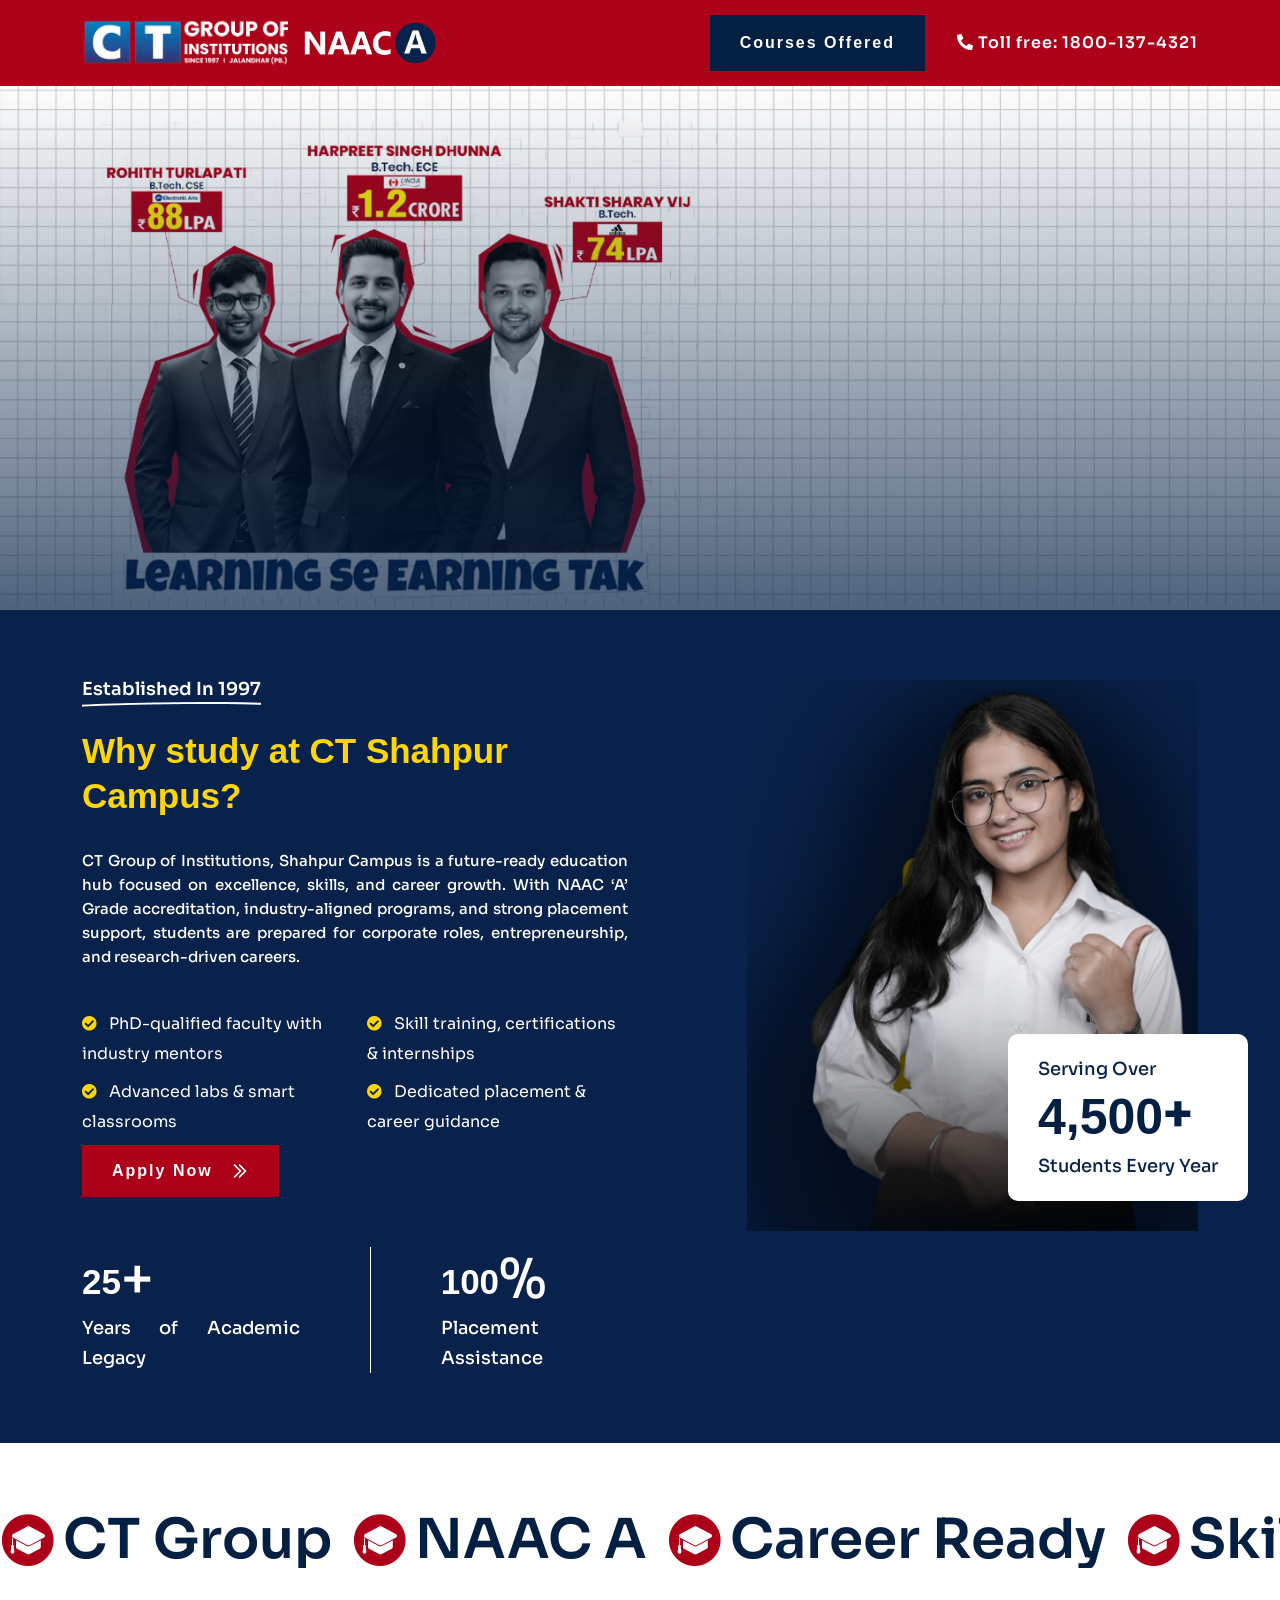
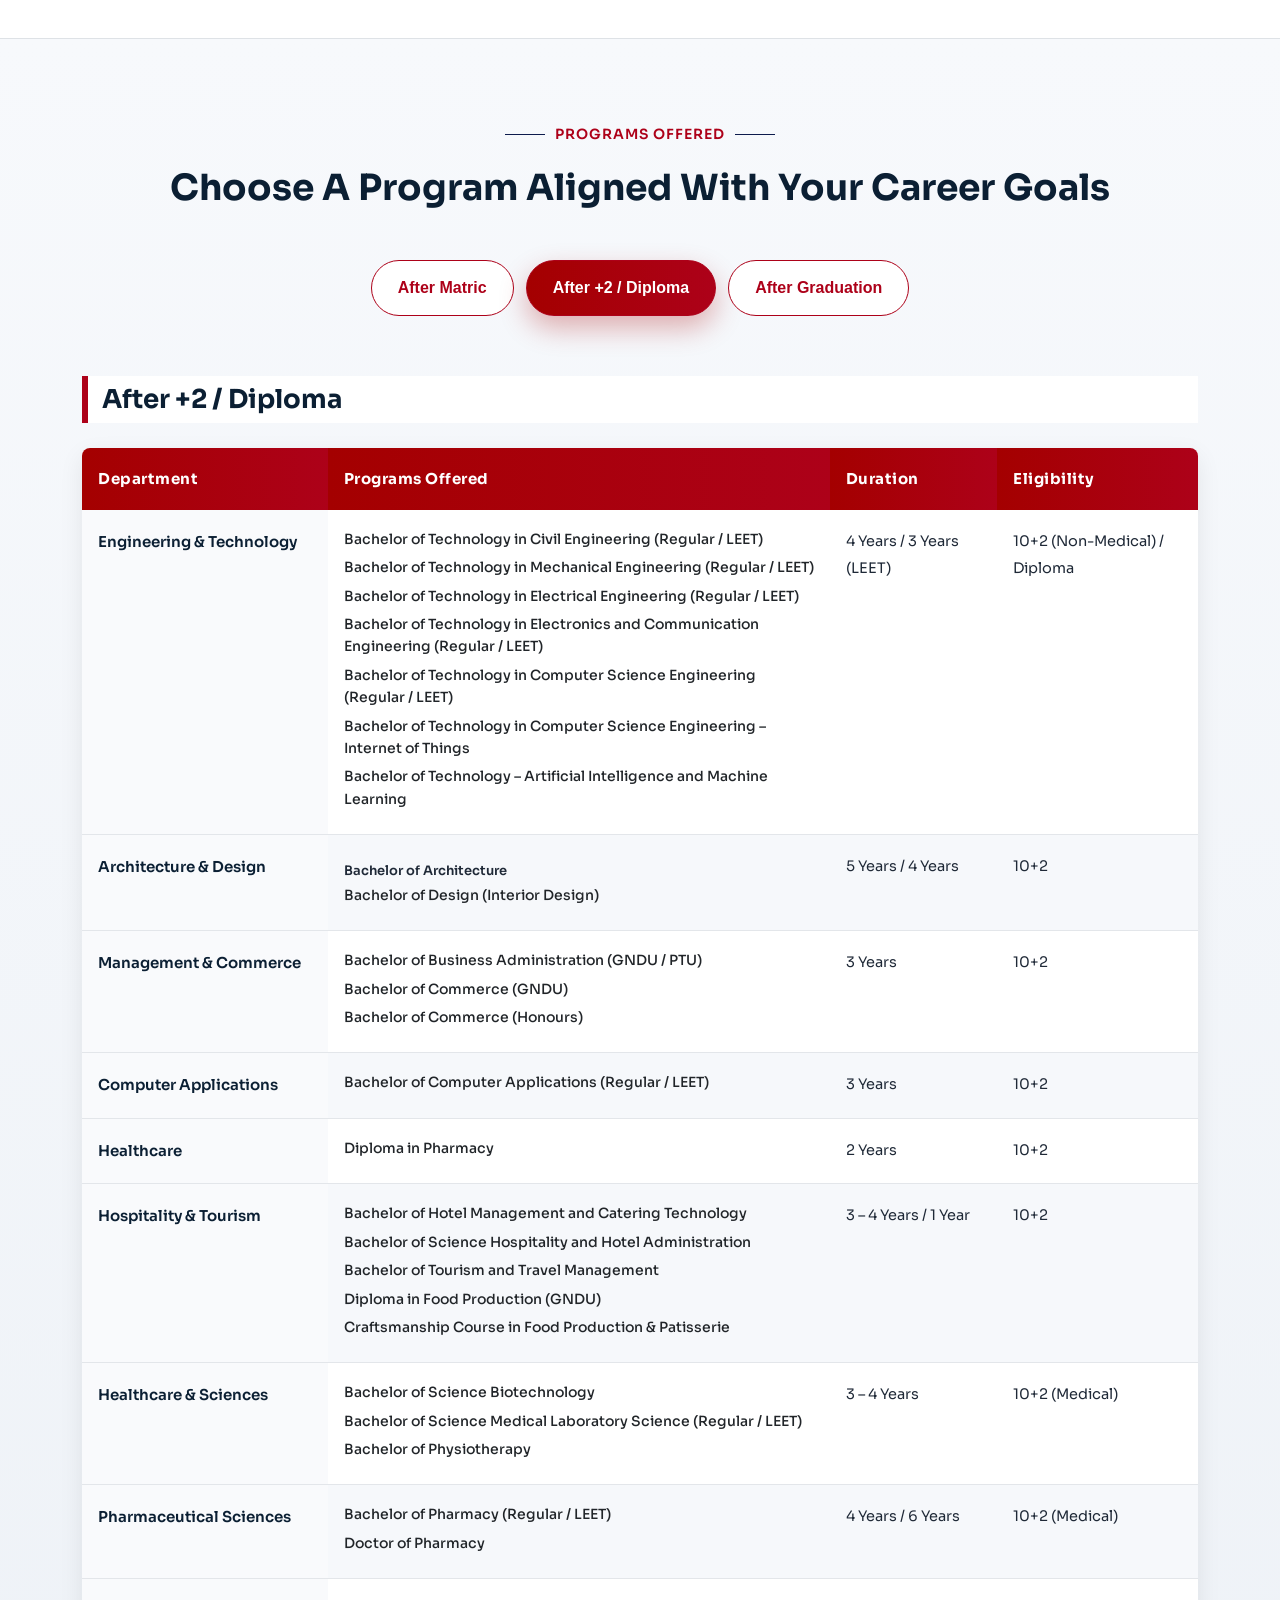
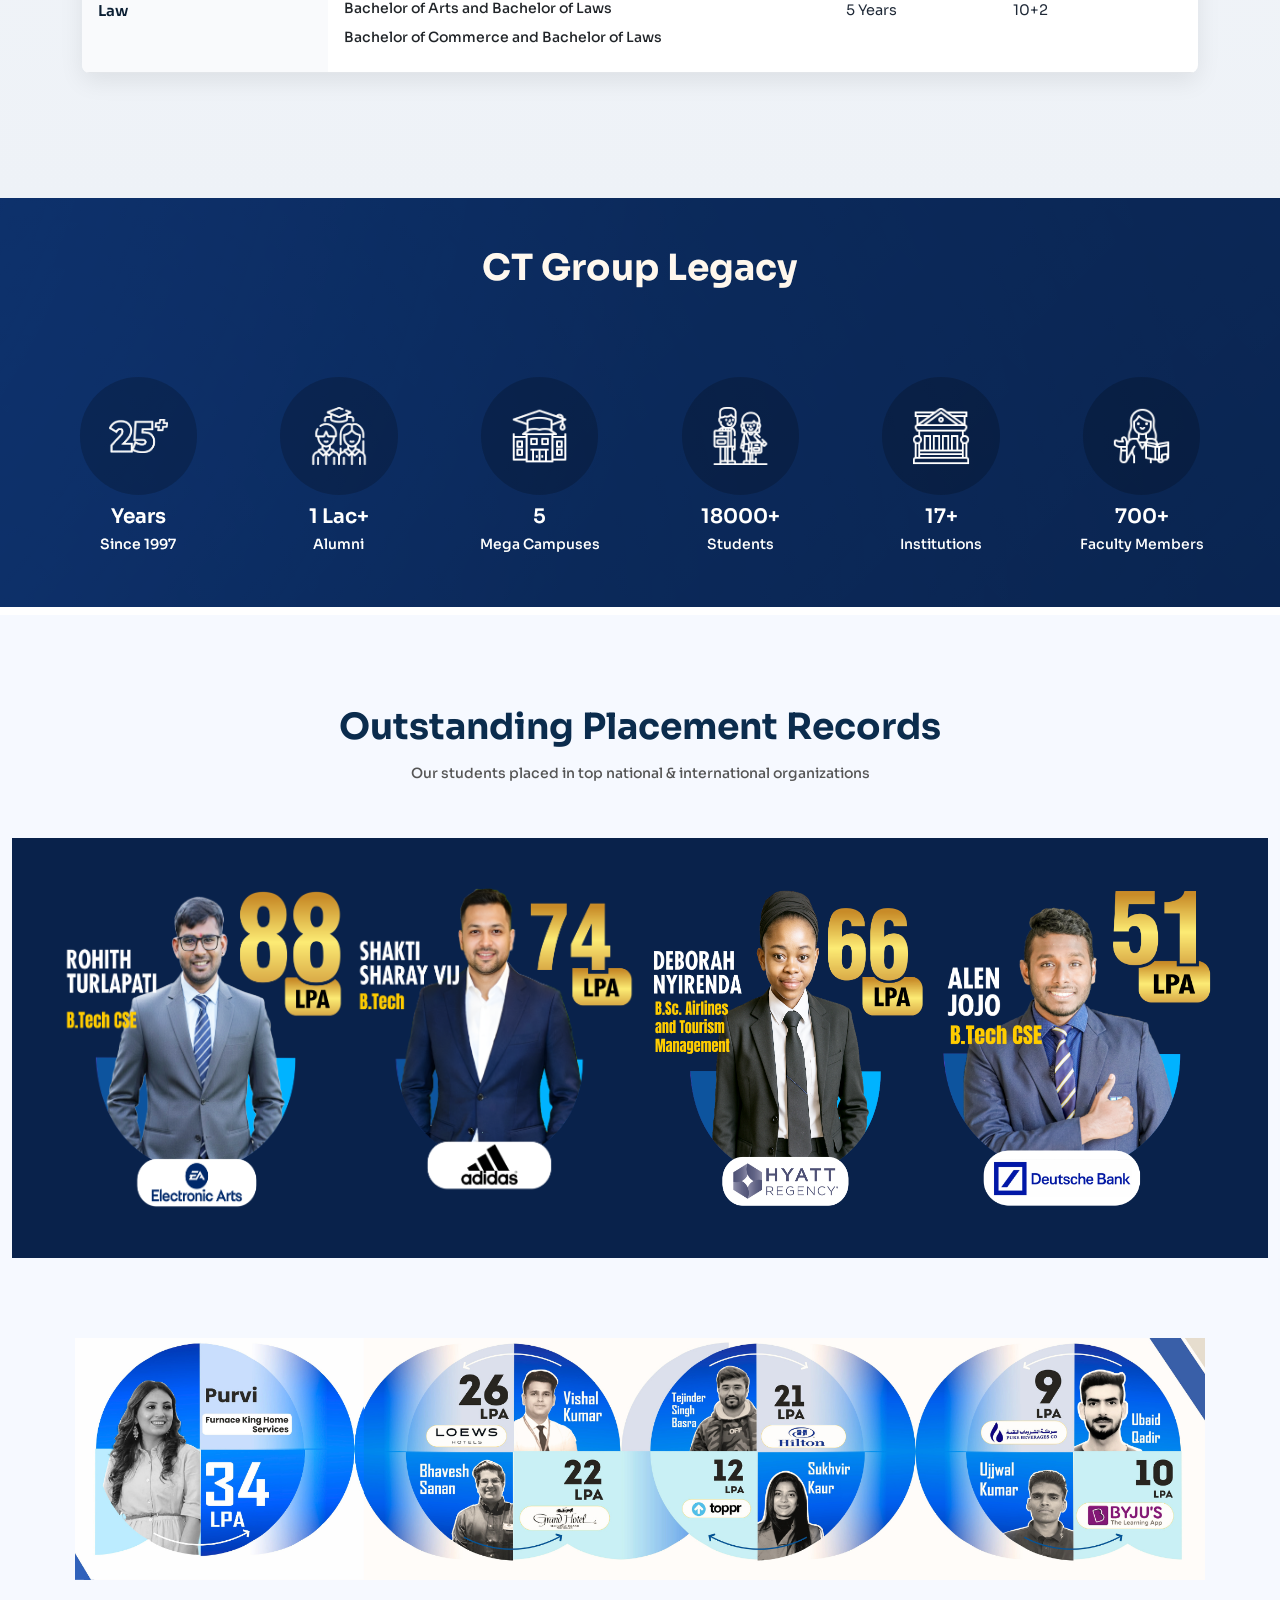
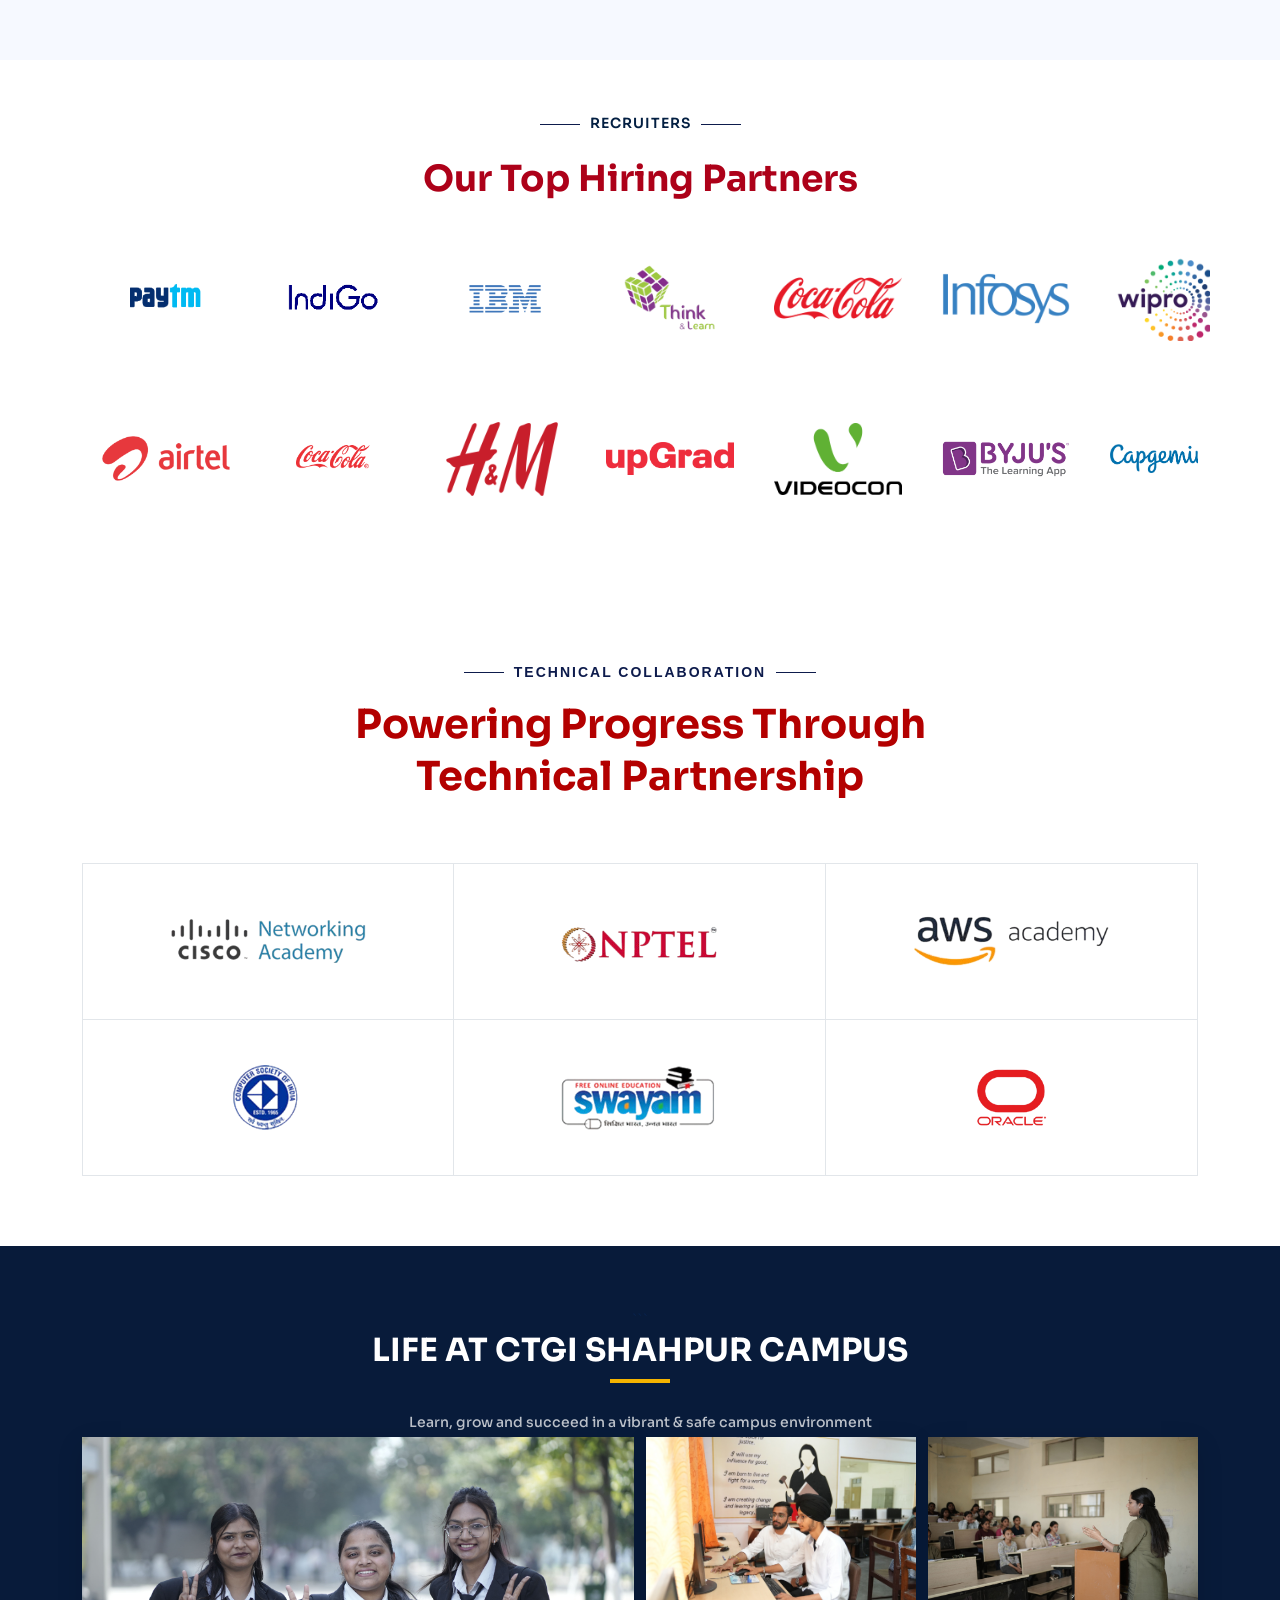
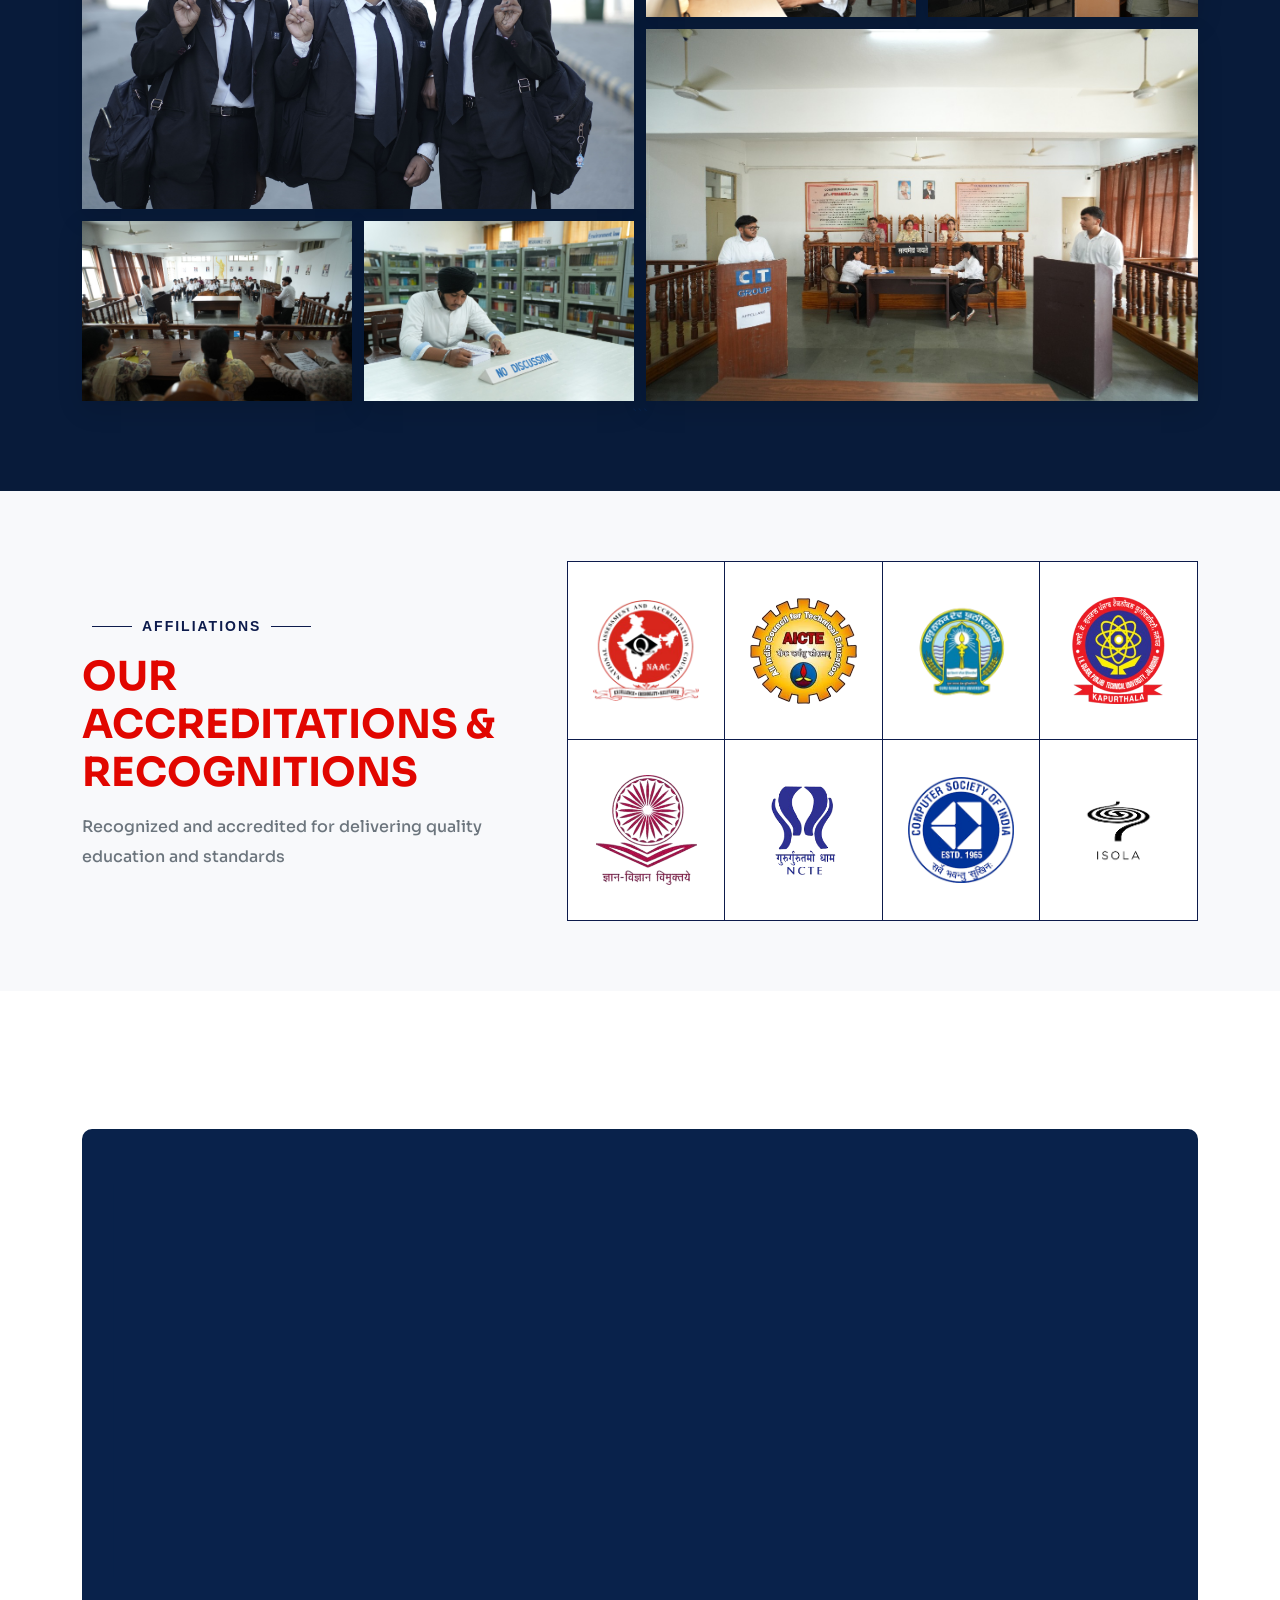
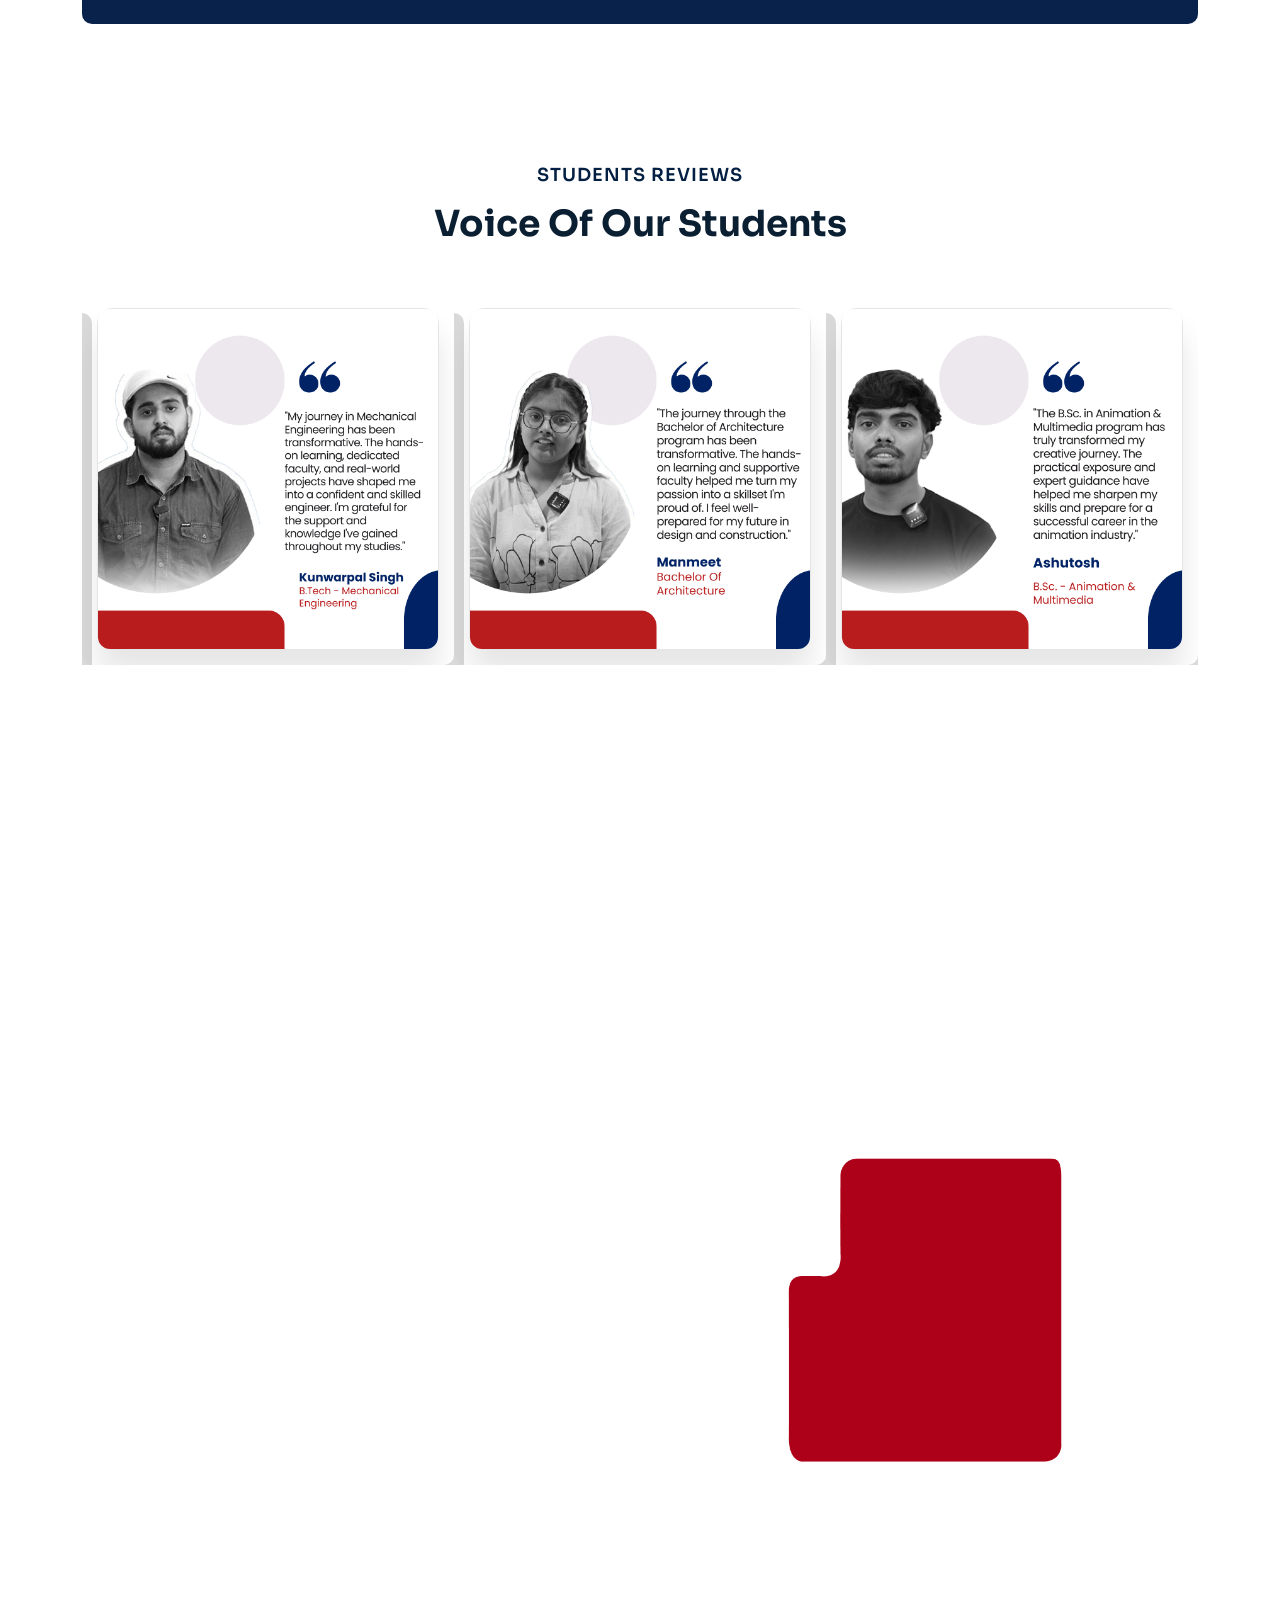
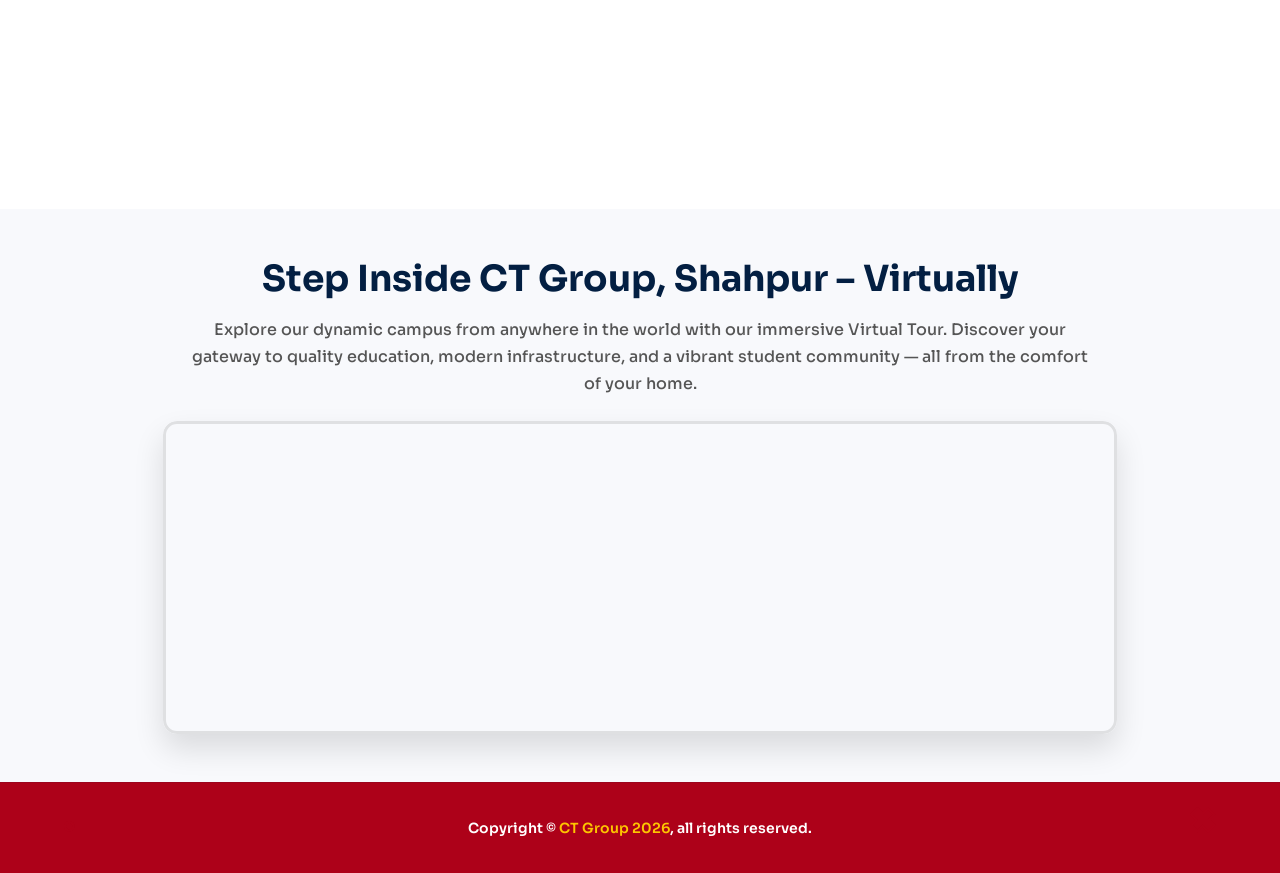
==== commit c8f7104a: "updated" ====
--- a/index.html
+++ b/index.html
@@ -316,6 +316,7 @@
 
 
         <!-- Header Section Start -->
+        <section >
         <header id="header-sticky" class="header-section-3" style="background-color: var(--theme-red);">
                 <div class="header-3">
                     <div class="container">
@@ -584,12 +585,12 @@
                     </div>
                 </div>
         </header>
-
+        </section>
         <!-- Hero Section Start: single responsive banner (no swiper, no cropping) -->
         <section class="hero-banner">
 
                     <!-- You can add alternate/responsive sources here if you have multiple sizes -->
-                    <img src="assets/img/hero/Banner-shahpur.jpeg" alt="CT Shahpur Banner" class="hero-banner__img " loading="eager" fetchpriority="high">
+                    <img src="assets/img/hero/banner.jpeg" alt="CT Shahpur Banner" class="hero-banner__img " loading="eager" fetchpriority="high">
                 
            
         </section>
--- a/assets/css/style.css
+++ b/assets/css/style.css
@@ -3,6 +3,30 @@
 	width: 100%;
     height:auto !important;
 	background-color: #000;
+	/* Push hero banner below the fixed/absolute header */
+	margin-top: 80px; /* Adjust based on header height */
+	position: relative;
+}
+.hero-banner::before {
+	content: '';
+	position: absolute;
+	bottom: 0;
+	left: 0;
+	width: 100%;
+	height: 100%; /* Height of the gradient overlay */
+	background: linear-gradient(to top, var(--header), transparent);
+	opacity: 0.7; /* Adjust opacity as needed */
+	z-index: 1;
+	pointer-events: none;
+}
+.hero-banner__img {
+	position: relative;
+	z-index: 0;
+}
+@media (max-width: 991px) {
+	.hero-banner {
+		margin-top: 55px; /* Reduced margin for mobile */
+	}
 }
 .hero-banner__inner {
 	width: 100%;
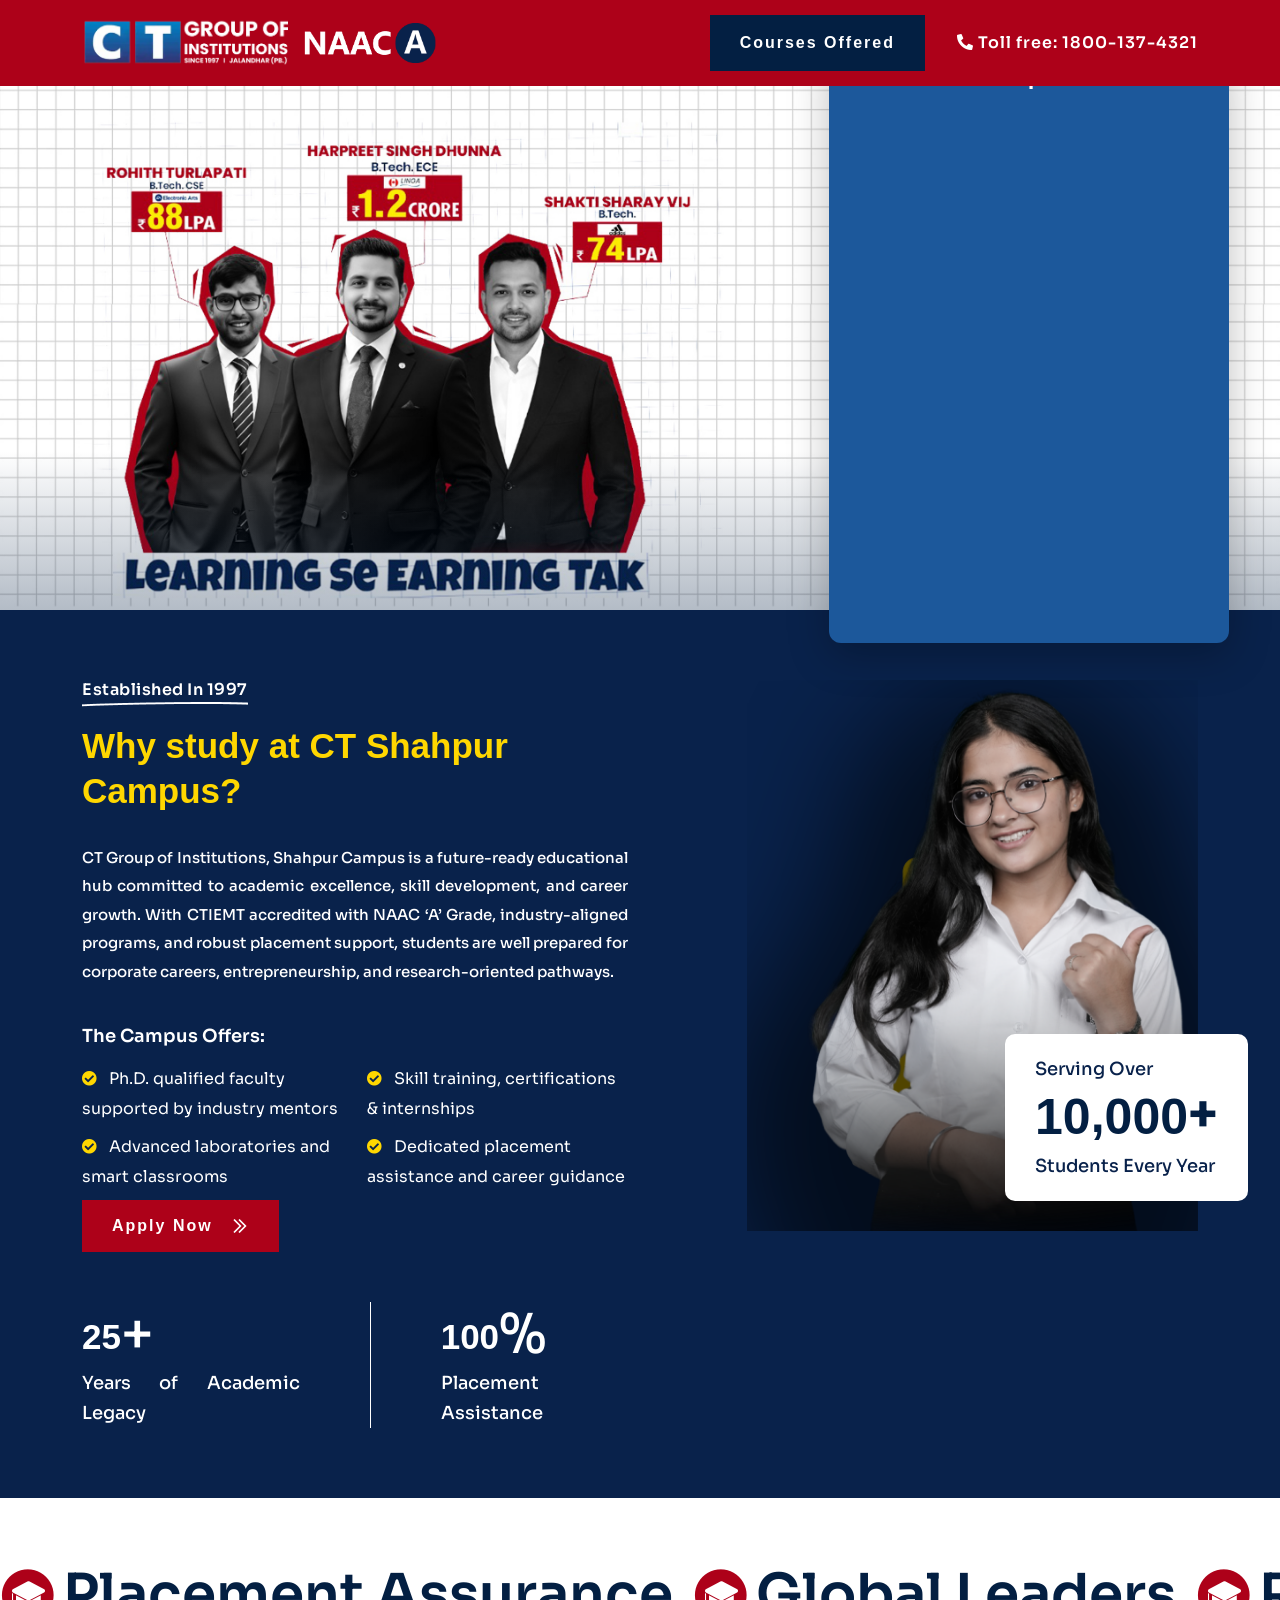
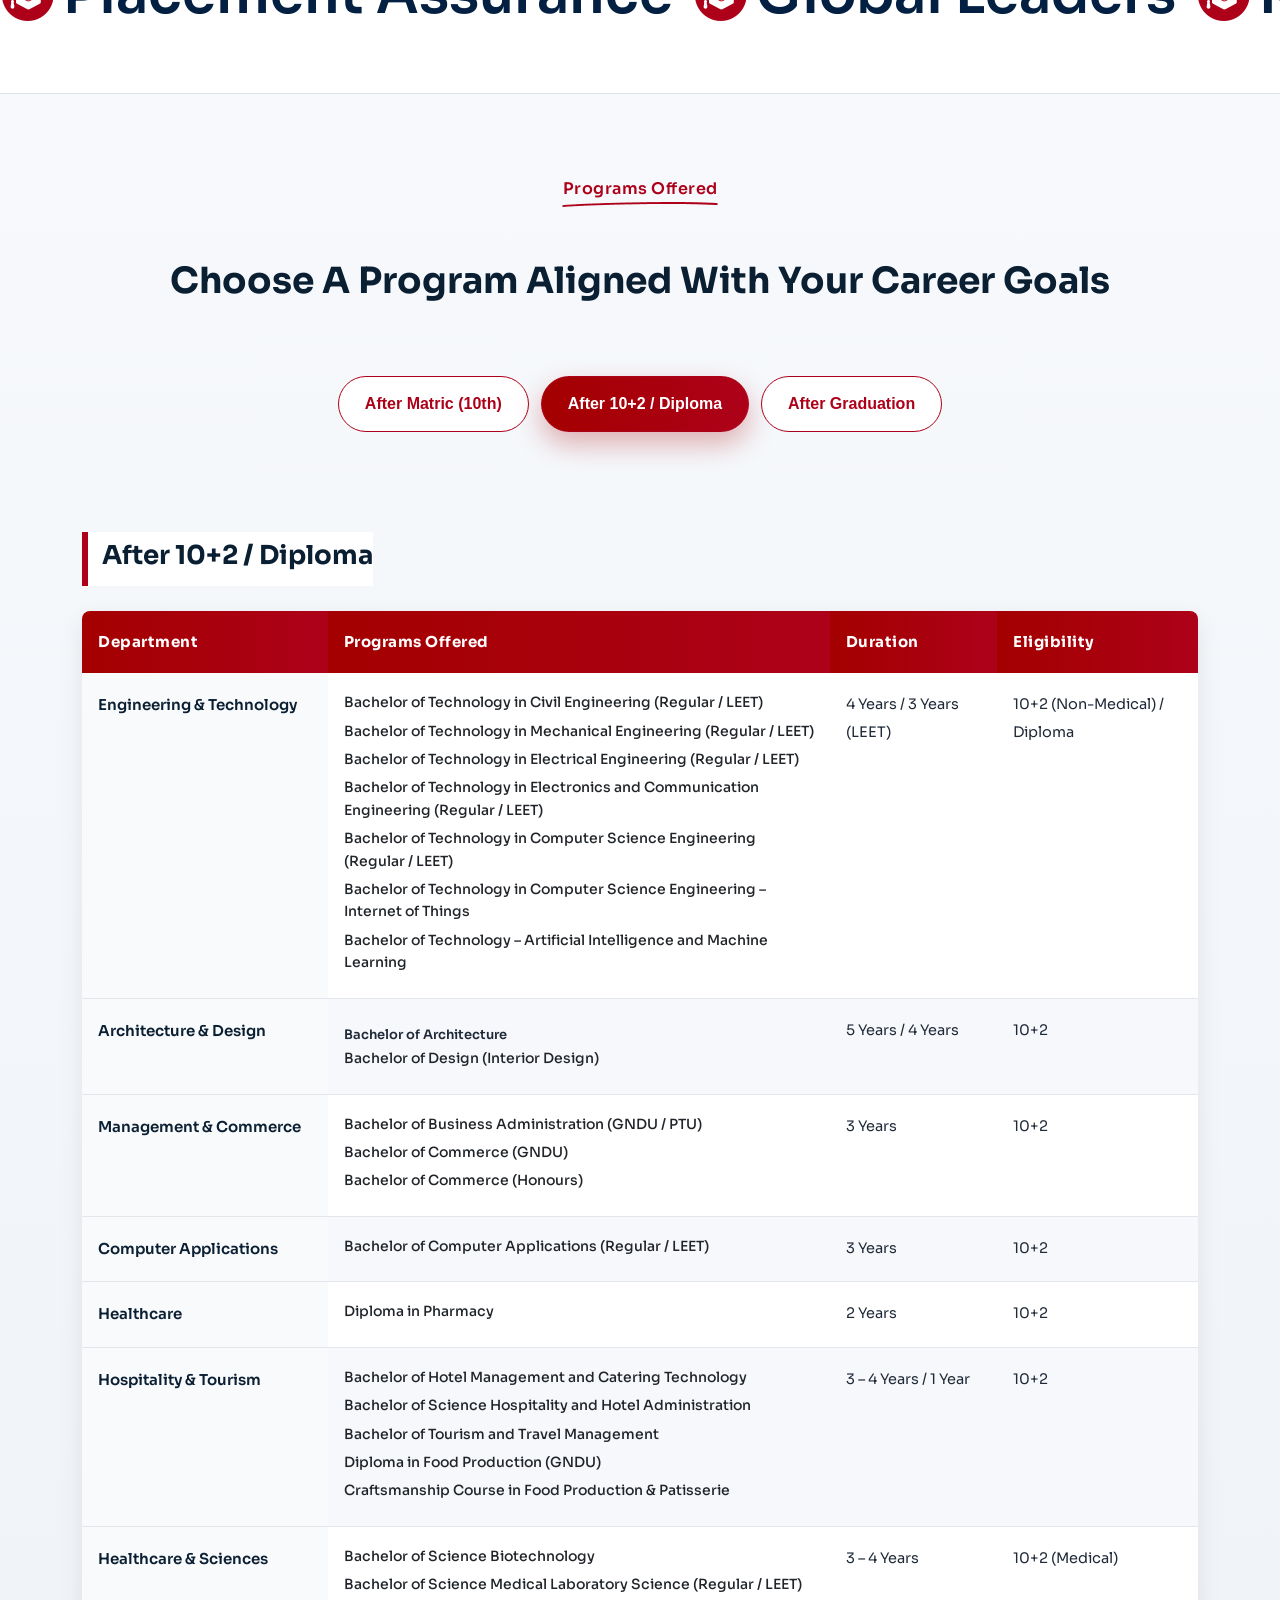
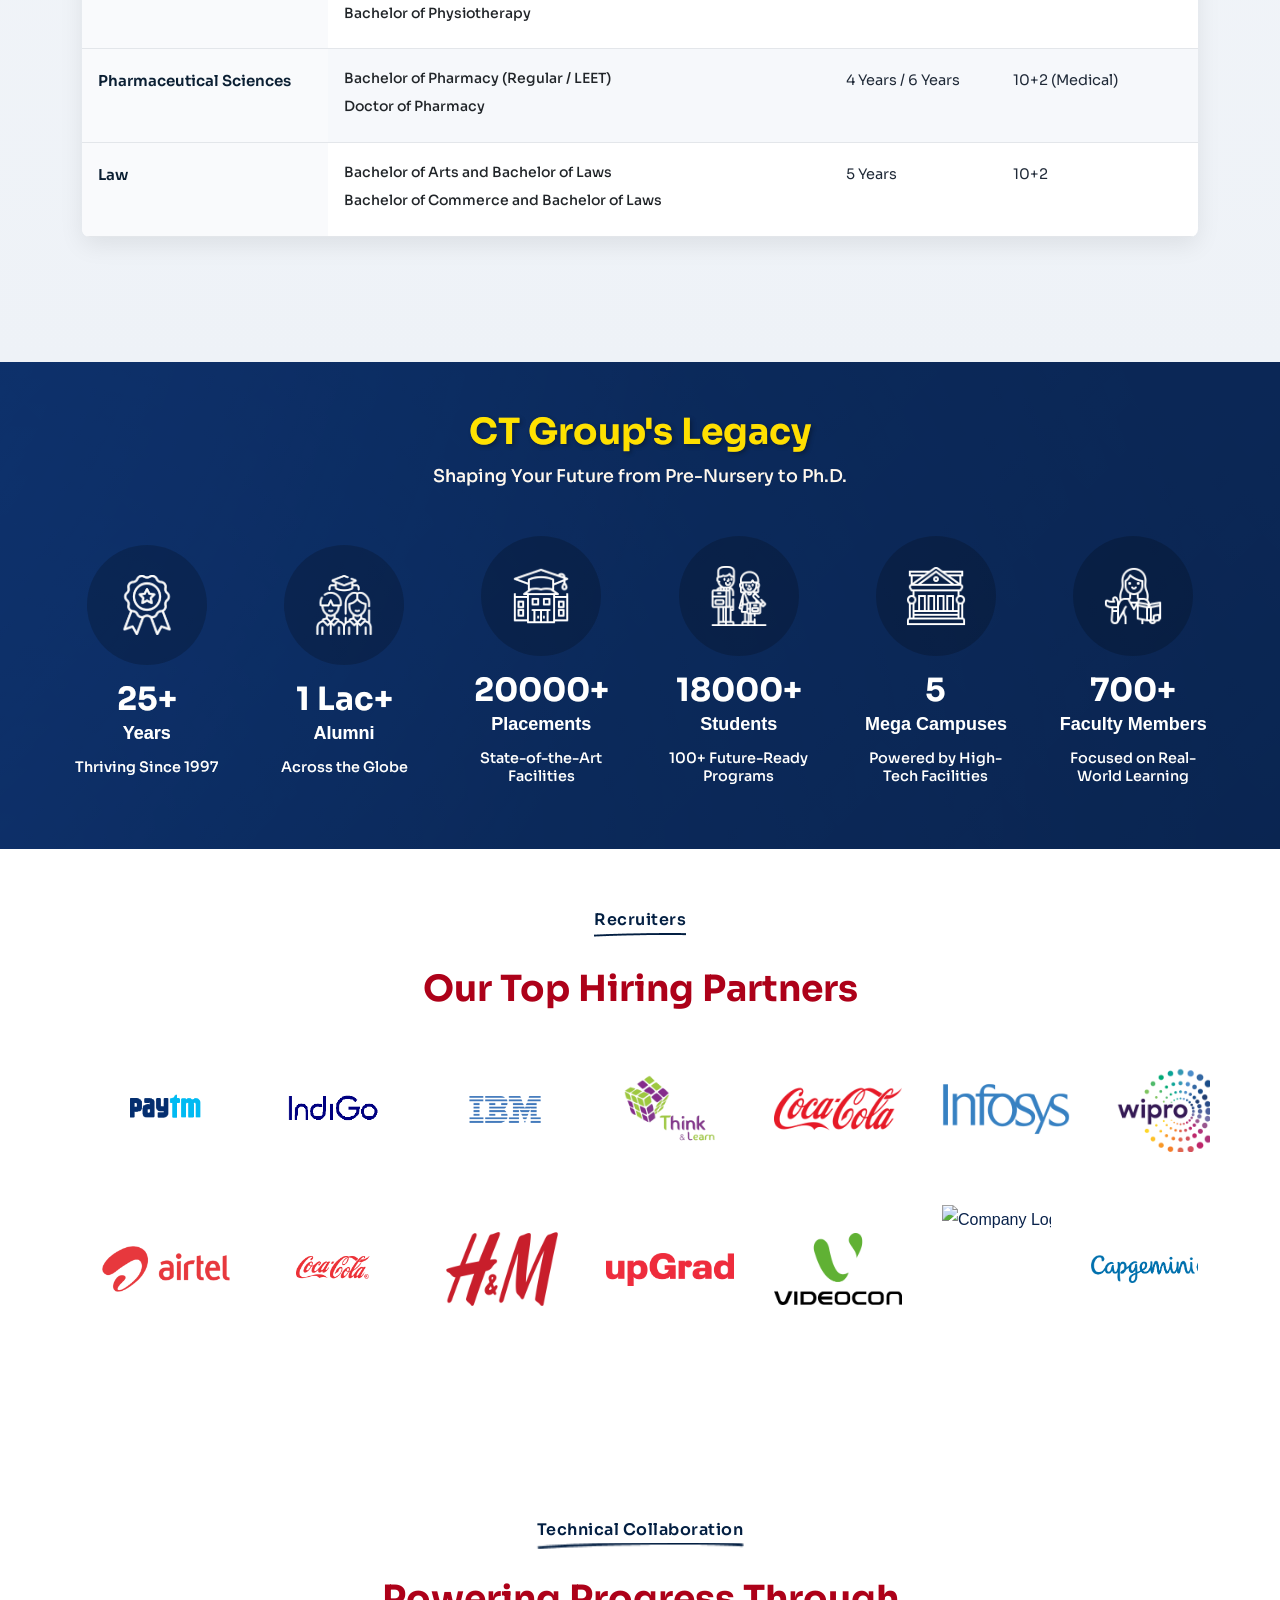
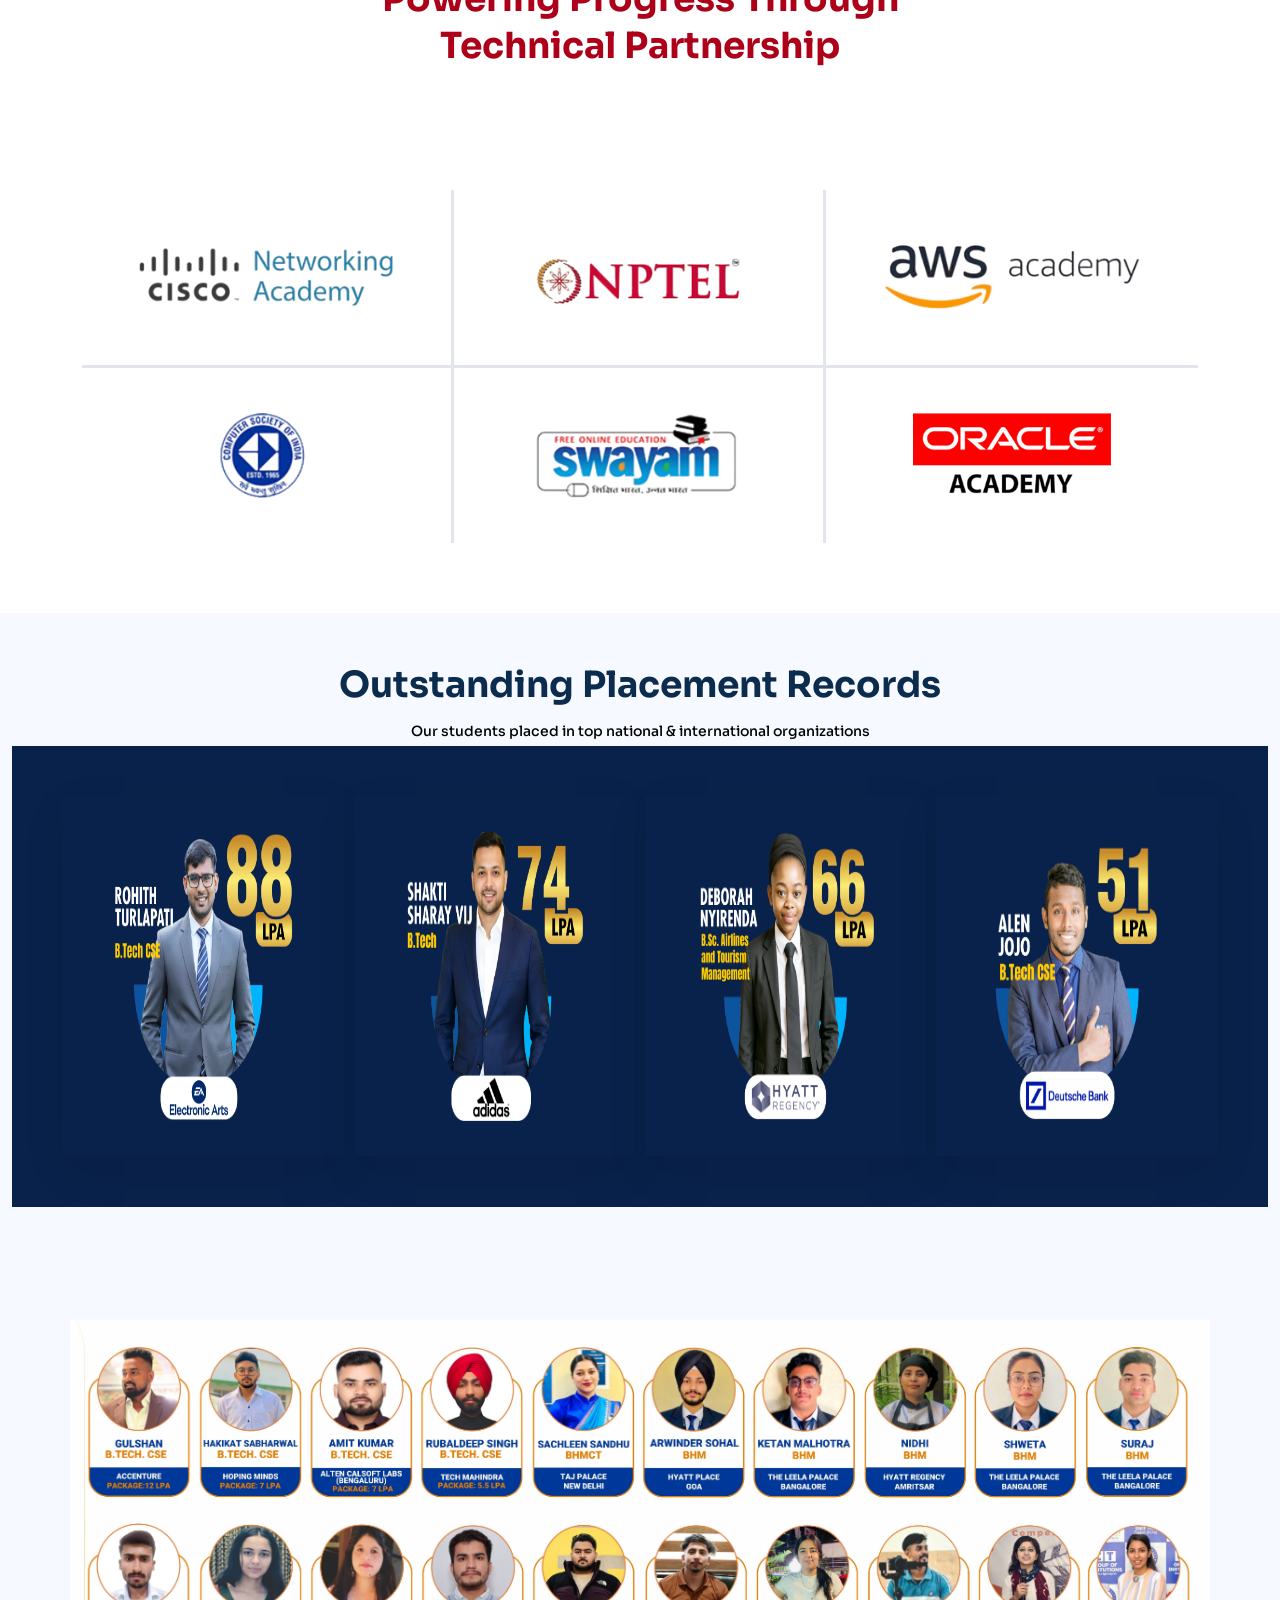
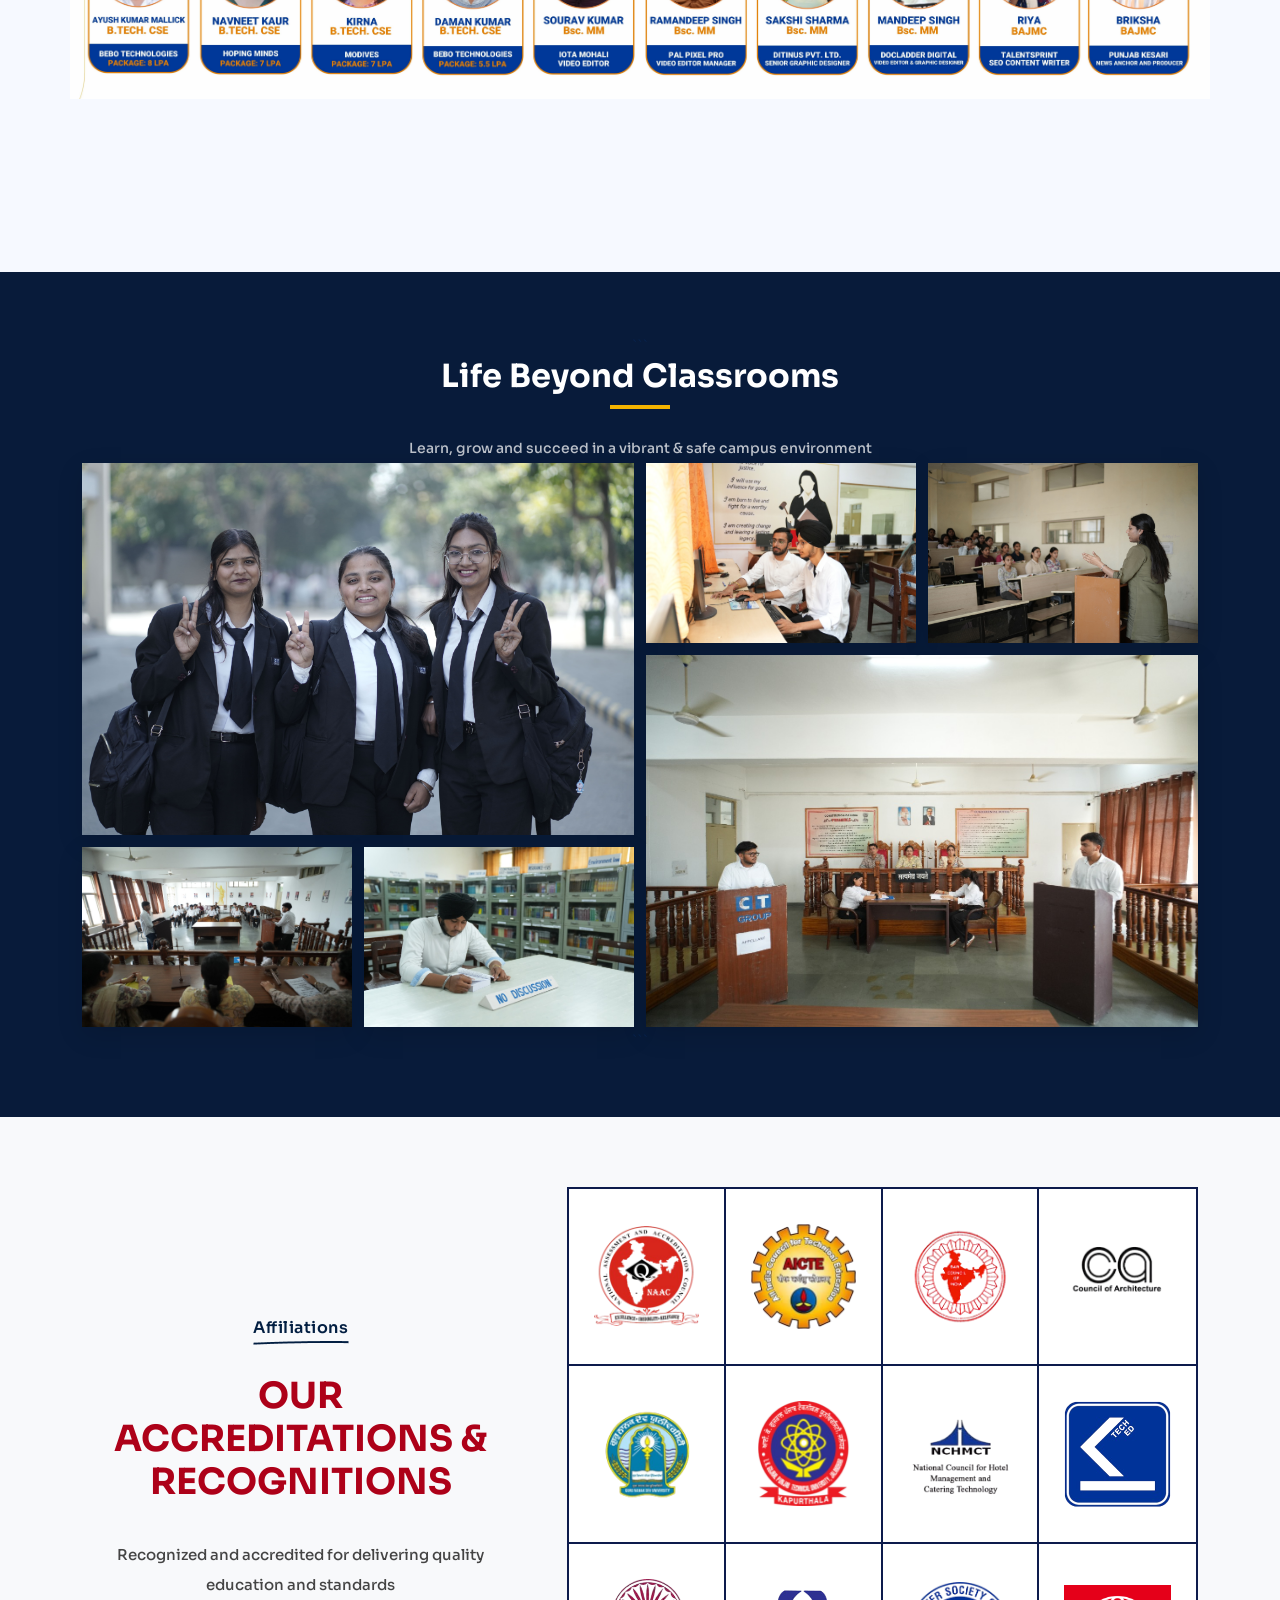
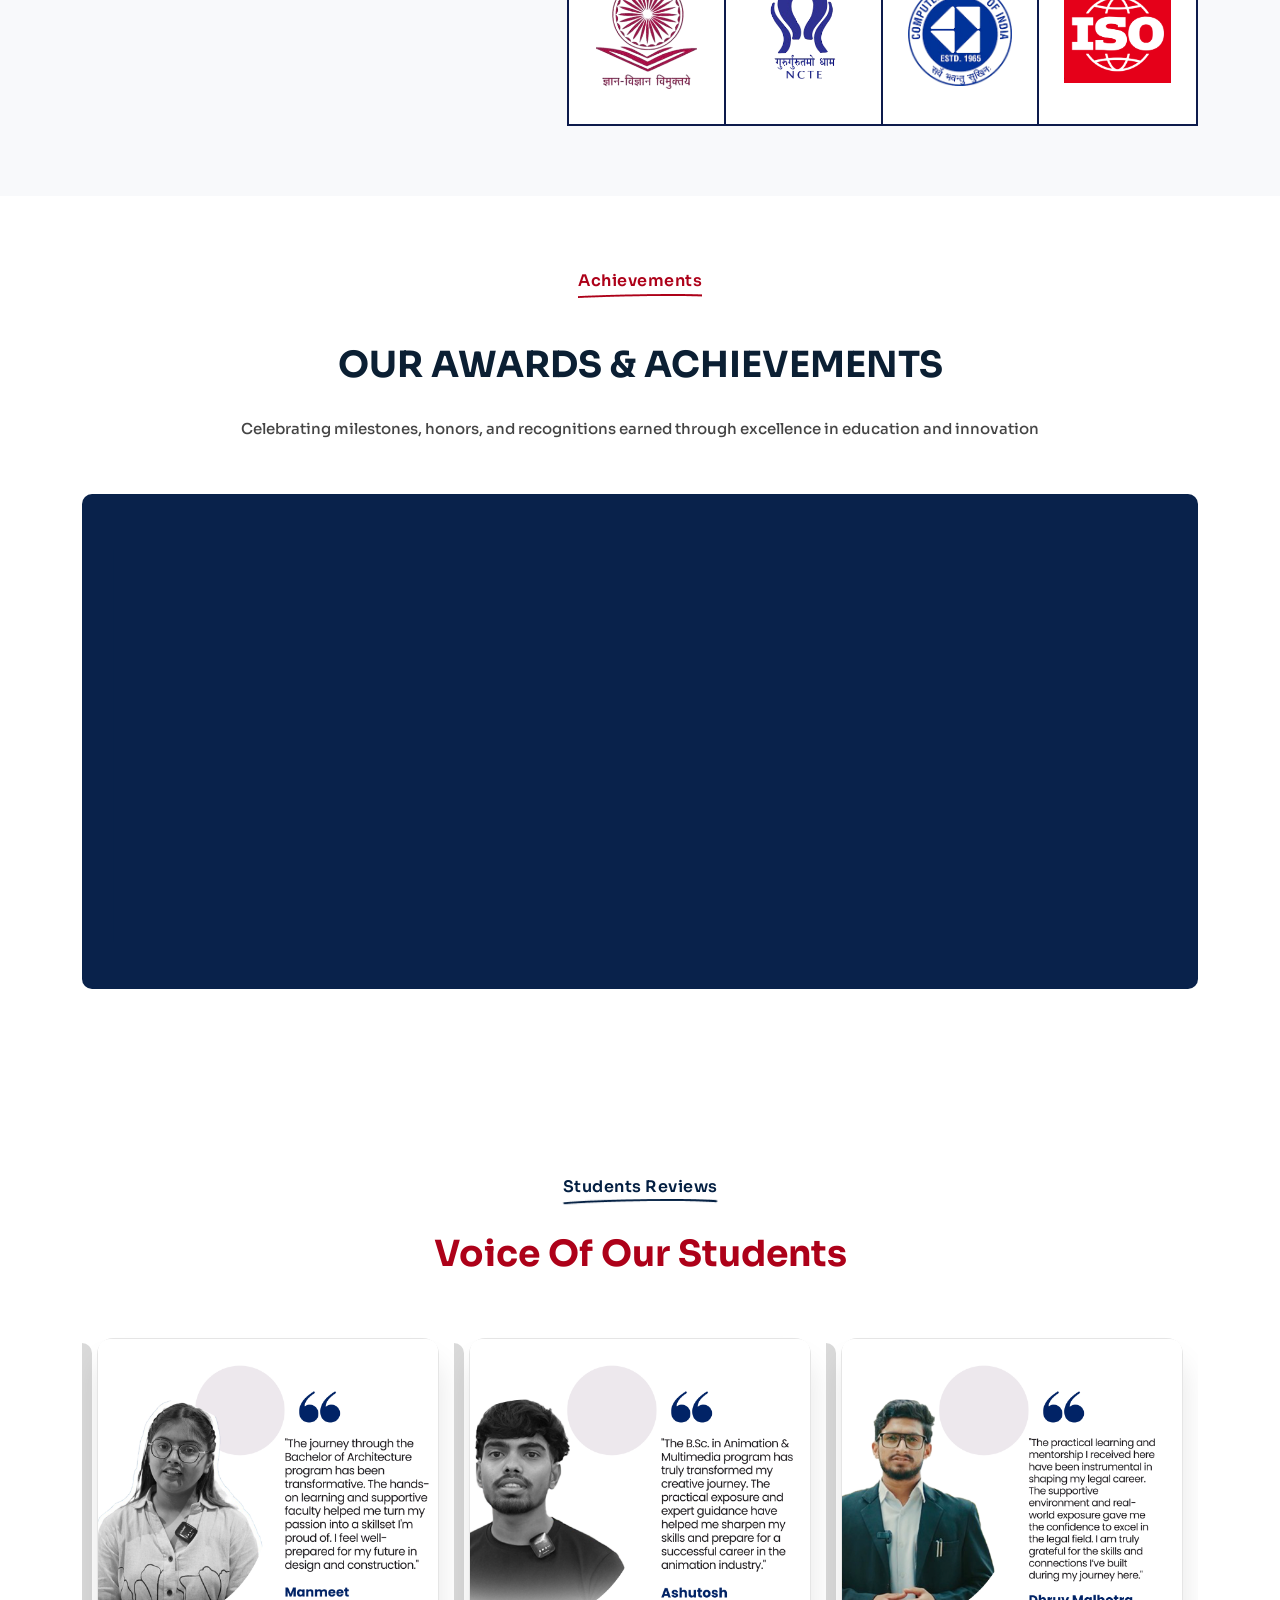
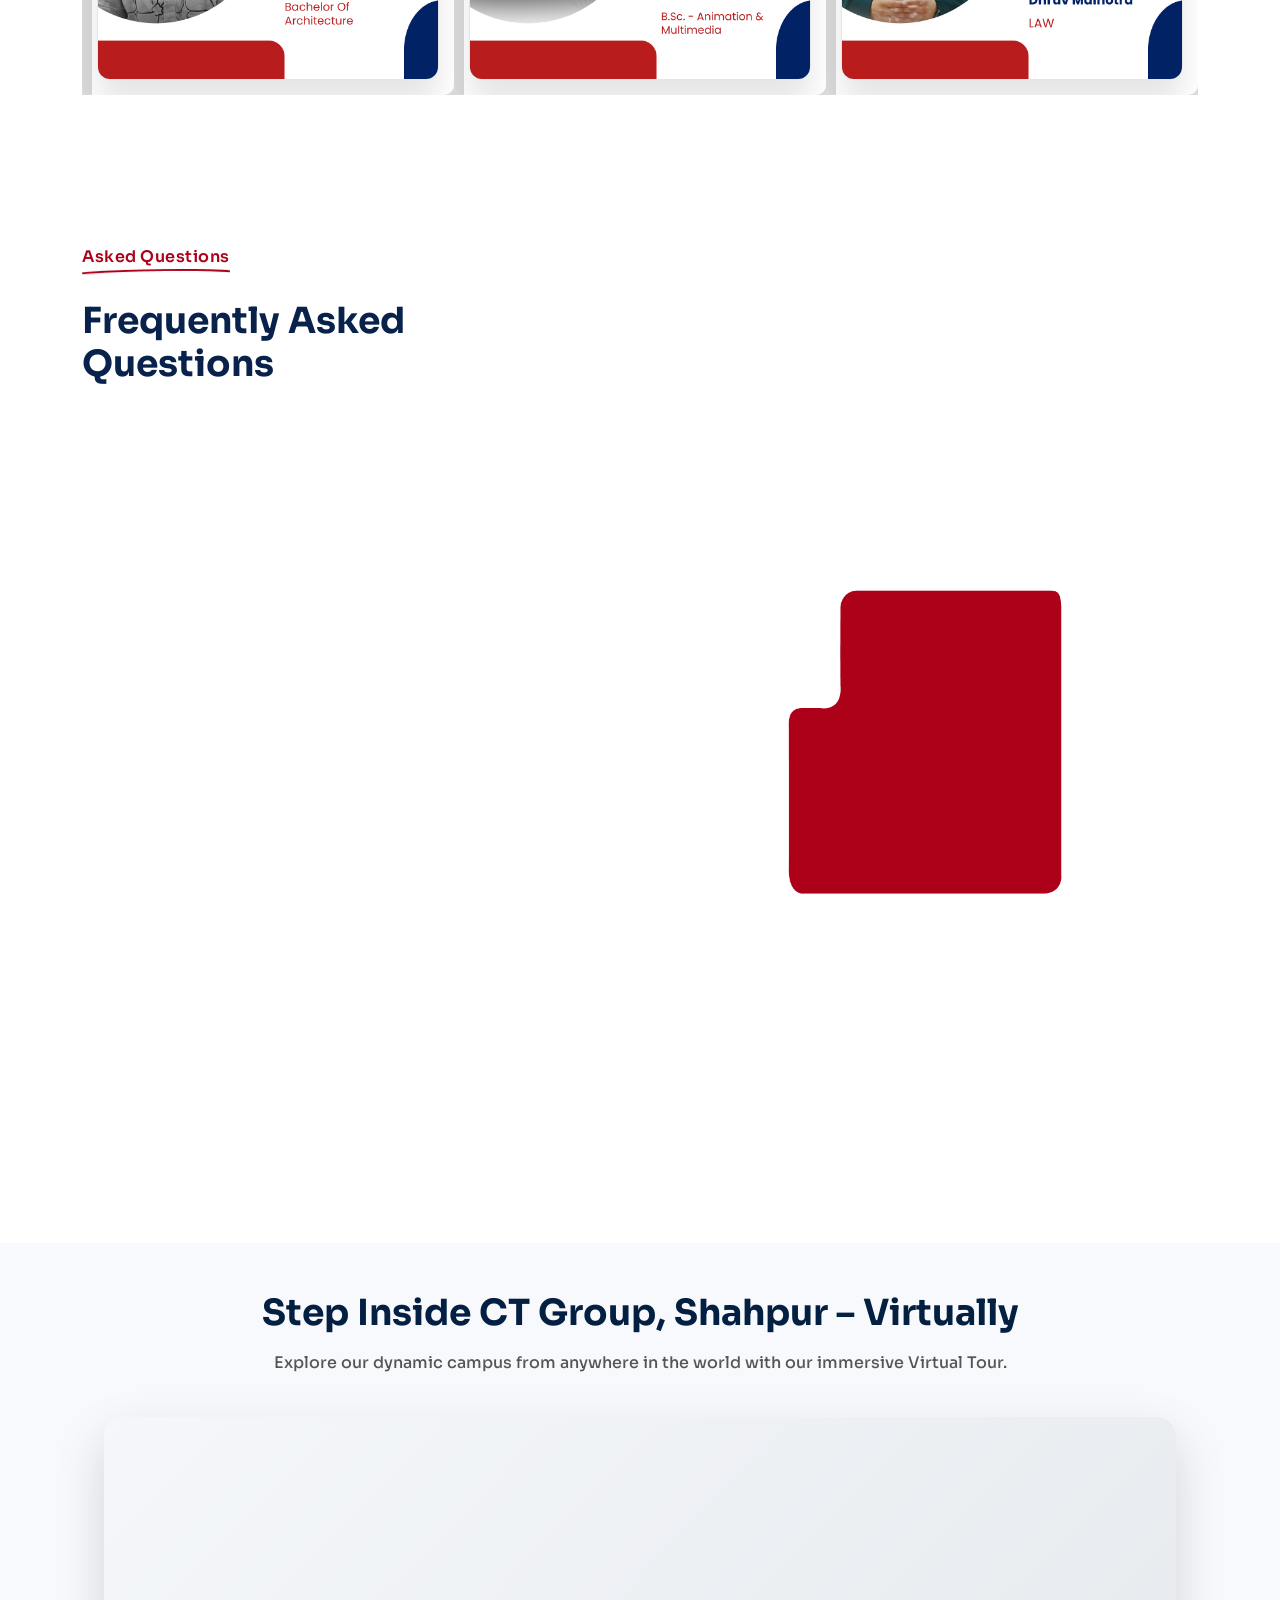
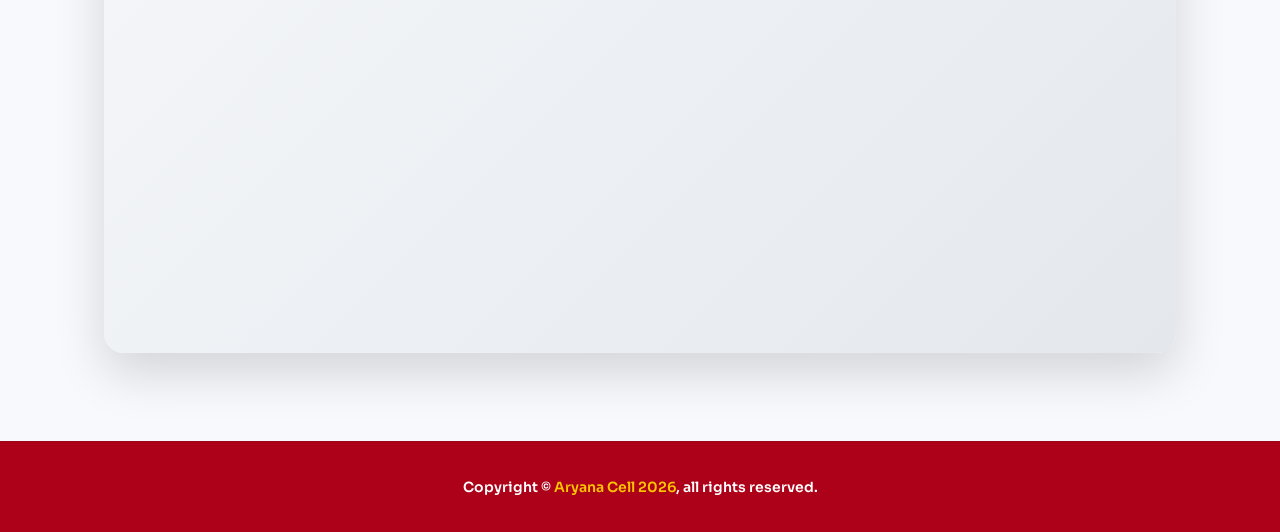
==== commit faf38775: "attached form" ====
--- a/index.html
+++ b/index.html
@@ -41,7 +41,11 @@
         <!--<< Main.css >>-->
         <link rel="stylesheet" href="assets/css/main.css">
         <!--<< Style.css >>-->
-        <link rel="stylesheet" href="assets/css/style.css">
+        <link rel="stylesheet" href="assets/css/style.css?v=37">
+
+        <!--<link rel="stylesheet" href="assets/css/style.css">-->
+        <!--<< NoPaperForms Widget >>-->
+        <!--<script type="text/javascript" src="https://widgets.nopaperforms.com/emwgts.js" id="npfwidget" async></script>-->
         <style>
         /* Make course list items clickable while preserving text appearance */
         .course-list a {
@@ -219,7 +223,7 @@
                         <!-- After +2 / Diploma -->
                         <li class="mobile-submenu-item">
                             <span class="mobile-submenu-category" onclick="toggleMobileCoursesCategory(this)">
-                                <i class="fas fa-chevron-right"></i> After +2 / Diploma
+                                <i class="fas fa-chevron-right"></i> After 10+2 / Diploma
                             </span>
                             <ul class="mobile-sub-list">
                                 <li><a href="#popular-courses"><strong>Engineering & Architecture</strong></a></li>
@@ -357,7 +361,7 @@
                                             <aside class="mega-menu-side">
                                                 <div class="mega-menu-tabs">
                                                         <button class="mega-menu-tab active" data-cat="matric" onclick="filterCourseCategory(event, 'matric')">After Matric (10th)</button>
-                                                        <button class="mega-menu-tab" data-cat="diploma" onclick="filterCourseCategory(event, 'diploma')">After +2 / Diploma</button>
+                                                        <button class="mega-menu-tab" data-cat="diploma" onclick="filterCourseCategory(event, 'diploma')">After 10+2 / Diploma</button>
                                                         <button class="mega-menu-tab" data-cat="graduation" onclick="filterCourseCategory(event, 'graduation')">After Graduation</button>
                                                 </div>
                                             </aside>
@@ -586,14 +590,61 @@
                 </div>
         </header>
         </section>
-        <!-- Hero Section Start: single responsive banner (no swiper, no cropping) -->
-        <section class="hero-banner">
-
-                    <!-- You can add alternate/responsive sources here if you have multiple sizes -->
-                    <img src="assets/img/hero/banner.jpeg" alt="CT Shahpur Banner" class="hero-banner__img " loading="eager" fetchpriority="high">
-                
-           
-        </section>
+
+       <!-- HERO BANNER -->
+<section class="hero-banner-with-form">
+    <div class="hero-banner">
+        <img src="assets/img/hero/banner.jpeg" alt="Banner" class="hero-banner__img">
+
+        <!-- DESKTOP FORM (OVERLAY) -->
+        <div class="hero-form-container">
+            <div class="form-card">
+                <h3 class="text-center mb-4">Admission Open for 2026</h3>
+                <div class="npf_wgts" data-height="500px" data-w="2743d30be1e47dee1d6b9c317be514e9"></div>
+            </div>
+        </div>
+    </div>
+</section>
+
+<!-- MOBILE FORM (SEPARATE SECTION) -->
+<section class="mobile-form-section">
+    <div class="form-card">
+        <h3 class="text-center mb-4">Admission Open for 2026</h3>
+        <div class="npf_wgts" data-height="500px" data-w="2743d30be1e47dee1d6b9c317be514e9"></div>
+    </div>
+</section>
+
+        <!-- Hero Section with Form on Right -->
+        <!-- <section class="hero-banner-with-form">
+            <div class="hero-banner">
+                <-- Original banner image -->
+                <!-- <img src="assets/img/hero/banner.jpeg" alt="CT Shahpur Banner" class="hero-banner__img " loading="eager" fetchpriority="high">
+            </div>  -->
+            <!-- <div class="hero-form-container d-none d-lg-flex">
+                <div class="form-card fade-in appear">
+                    <h3 class="text-center mb-4">Enroll Now</h3>
+                    <div class="npf_wgts" data-height="500px" data-w="2743d30be1e47dee1d6b9c317be514e9" style="height: 500px; min-height: 500px;">
+                        <iframe frameborder="0" width="100%" height="500px" sandbox="allow-top-navigation allow-scripts allow-same-origin allow-downloads" src="https://widgets.nopaperforms.com/register?&amp;r=&amp;q=&amp;w=2743d30be1e47dee1d6b9c317be514e9&amp;m=&amp;cu=http://enroll.ctgroup.in/"></iframe>
+                    </div>
+                </div>
+            </div> -->
+        <!-- </section> -->
+
+        <!-- Mobile Form Section -->
+        <!-- <section class="mobile-form-section d-block d-lg-none">
+            <div class="container">
+                <div class="row justify-content-center">
+                    <div class="col-12">
+                        <div class="form-card fade-in appear">
+                            <h3 class="text-center mb-4">Enroll Now</h3>
+                            <div class="npf_wgts" data-height="500px" data-w="2743d30be1e47dee1d6b9c317be514e9" style="height: 500px; min-height: 500px;">
+                                <iframe frameborder="0" width="100%" height="500px" sandbox="allow-top-navigation allow-scripts allow-same-origin allow-downloads" src="https://widgets.nopaperforms.com/register?&amp;r=&amp;q=&amp;w=2743d30be1e47dee1d6b9c317be514e9&amp;m=&amp;cu=http://enroll.ctgroup.in/"></iframe>
+                            </div>
+                        </div>
+                    </div>
+                </div>
+            </div>
+        </section> -->
 
         <!-- About Section Start -->
         <div class="about-section-3 section-padding">
@@ -613,20 +664,22 @@
                                 </span>
                             </div>
 
-                            <p class="mt-3 mt-md-0 wow fadeInUp" style="font-size:15px; line-height:1.6; " data-wow-delay=".5s">
-                            CT Group of Institutions, Shahpur Campus is a future-ready education hub focused on excellence, skills, and career growth. With NAAC ‘A’ Grade accreditation, industry-aligned programs, and strong placement support, students are prepared for corporate roles, entrepreneurship, and research-driven careers.
+                            <p class="mt-3 mt-md-0 wow fadeInUp" style="font-size:15px; line-height:1.9; " data-wow-delay=".5s">
+                            CT Group of Institutions, Shahpur Campus is a future-ready educational hub committed to academic excellence, skill development, and career growth. With CTIEMT accredited with NAAC ‘A’ Grade, industry-aligned programs, and robust placement support, students are well prepared for corporate careers, entrepreneurship, and research-oriented pathways.
                         </p>
 
-                        <div class="row about-points wow fadeInUp mt-3" data-wow-delay=".6s">
-                            <div class="col-md-6">
+                        <h4 class="text-white wow fadeInUp mt-3" data-wow-delay=".5s" style="font-size:18px; font-weight:600;">The campus offers:</h4>
+                            <div class="row about-points wow fadeInUp mt-3" data-wow-delay=".6s">
+                            <div class="col-md-6"> 
+                                
                                 <ul class="list-unstyled">
                                     <li class="mb-2 text-white text-lg-start">
                                         <i class="fas fa-check-circle point-icon me-2"></i>
-                                        PhD-qualified faculty with industry mentors
+                                        Ph.D. qualified faculty supported by industry mentors
                                     </li>
                                     <li class="mb-2 text-white text-lg-start">
                                         <i class="fas fa-check-circle point-icon me-2"></i>
-                                        Advanced labs & smart classrooms
+                                        Advanced laboratories and smart classrooms
                                     </li>
                                 </ul>
                             </div>
@@ -638,7 +691,7 @@
                                     </li>
                                     <li class="mb-2 text-white text-lg-start">
                                         <i class="fas fa-check-circle point-icon me-2"></i>
-                                        Dedicated placement & career guidance
+                                        Dedicated placement assistance and career guidance
                                     </li>
                                 </ul>
                             </div>
@@ -682,7 +735,7 @@
                             </div>
                             <div class="counter-box">
                                 <p>Serving Over</p>
-                                <h2><span class="odometer" data-count="4500">00</span>+</h2>
+                                <h2><span class="odometer" data-count="10000">00</span>+</h2>
                                 <p>Students Every Year</p>
                             </div>
                         </div>
@@ -698,23 +751,31 @@
             <div class="mycustom-marque style-3">
                 <div class="scrolling-wrap">
                     <div class="comm">
+                        <div class="cmn-textslide"><i class="flaticon-mortarboard-1"></i> Placement Assurance</div>
+                        <div class="cmn-textslide"><i class="flaticon-mortarboard-1"></i> Global Leaders</div>
+                        <div class="cmn-textslide"><i class="flaticon-mortarboard-1"></i> Research Oriented</div>
+                        <div class="cmn-textslide"><i class="flaticon-mortarboard-1"></i> Incubation Centre</div>
+                    </div>
+                    <div class="comm">
+                        <div class="cmn-textslide"><i class="flaticon-mortarboard-1"></i> Placement Assurance</div>
+                        <div class="cmn-textslide"><i class="flaticon-mortarboard-1"></i> Global Leaders</div>
+                        <div class="cmn-textslide"><i class="flaticon-mortarboard-1"></i> Research Oriented</div>
+                        <div class="cmn-textslide"><i class="flaticon-mortarboard-1"></i> Incubation Centre</div>
+                    </div>
+                    <!-- <div class="comm">
                         <div class="cmn-textslide"><i class="flaticon-mortarboard-1"></i> CT Group</div>
                         <div class="cmn-textslide"><i class="flaticon-mortarboard-1"></i> NAAC A</div>
                         <div class="cmn-textslide"><i class="flaticon-mortarboard-1"></i> Career Ready</div>
                         <div class="cmn-textslide"><i class="flaticon-mortarboard-1"></i> Skill Driven</div>
-                    </div>
-                    <div class="comm">
+                        <div class="cmn-textslide"><i class="flaticon-mortarboard-1"></i> Global Leaders</div>
+                        <div class="cmn-textslide"><i class="flaticon-mortarboard-1"></i> NAAC A</div>
+                    </div> -->
+                     <!-- <div class="comm">
                         <div class="cmn-textslide"><i class="flaticon-mortarboard-1"></i> CT Group</div>
                         <div class="cmn-textslide"><i class="flaticon-mortarboard-1"></i> NAAC A</div>
                         <div class="cmn-textslide"><i class="flaticon-mortarboard-1"></i> Career Ready</div>
                         <div class="cmn-textslide"><i class="flaticon-mortarboard-1"></i> Skill Driven</div>
-                    </div>
-                     <div class="comm">
-                        <div class="cmn-textslide"><i class="flaticon-mortarboard-1"></i> CT Group</div>
-                        <div class="cmn-textslide"><i class="flaticon-mortarboard-1"></i> NAAC A</div>
-                        <div class="cmn-textslide"><i class="flaticon-mortarboard-1"></i> Career Ready</div>
-                        <div class="cmn-textslide"><i class="flaticon-mortarboard-1"></i> Skill Driven</div>
-                    </div>
+                    </div> -->
                 </div>
                 </div>
             </div>
@@ -727,16 +788,16 @@
             <div class="container">
 
                 <!-- Heading -->
-                <div class="admission-heading ">
-                <h6 class="tech-partner-subtitle">Programs Offered</h6>
-                <h2>Choose a program aligned with your career goals</h2>
+                <div class="admission-heading text-center " >
+                <h6 class="section-title text-center">Programs Offered</h6>
+                <h2 class="program-title py-4">Choose a program aligned with your career goals</h2>
                 <!-- <p>Admissions Open for the Following Programs</p> -->
                 </div>
 
                 <!-- Tabs -->
                 <div class="program-tabs ">
-                <button class="tab-btn " onclick="openProgram(event,'matric')">After Matric</button>
-                <button class="tab-btn active" onclick="openProgram(event,'plus2')">After +2 / Diploma</button>
+                <button class="tab-btn " onclick="openProgram(event,'matric')">After Matric (10th)</button>
+                <button class="tab-btn active" onclick="openProgram(event,'plus2')">After 10+2 / Diploma</button>
                 <button class="tab-btn" onclick="openProgram(event,'graduation')">After Graduation</button>
                 </div>
 
@@ -824,7 +885,7 @@
 
                 <!-- ================= AFTER +2 / DIPLOMA ================= -->
                 <div id="plus2" class="program-tab-content active">
-                <h3 class="program-level">After +2 / Diploma</h3>
+                <h3 class="program-level">After 10+2 / Diploma</h3>
 
                 <table class="program-table">
                     <thead>
@@ -1039,159 +1100,85 @@
          <!-- Counter Start -->
 
         <section class="p-5 fade-in-section mb-2 ultra-glossy-bg" style="position: relative; overflow: hidden;">
-        <h2 class=" text-center mb-5 wow fadeInLeft" style="font-weight:600; color: #FFF6E9;">CT Group Legacy</h2><br>
-
-            <!-- Statistics -->
+            <h2 class="text-center mb-2 wow fadeInLeft" style="font-weight:700; color: #FFD700; text-shadow: 2px 2px 4px rgba(0,0,0,0.3);">CT Group's Legacy</h2>
+            <p class="text-center wow fadeInLeft" style="font-size: 1.1em; color: #FFF6E9; font-weight: 500; margin-top: 0;">Shaping Your Future from Pre-Nursery to Ph.D.</p>
+            <br>
+
             <div class="flex-box wrapper-1200 text-center home-stats-wrapper" style="display: flex; flex-wrap: wrap; justify-content: center; gap: 20px;">
 
-               <div class="flex-child ele-animate-box wow fadeInUp" data-wow-delay="0.2s" data-eleanimatetype="bottom-to-top" data-eleanimateon="70" data-eleloop="false" data-eledelay="00" style="flex: 1 1 150px;">
-                  <div class="stats-icon" style="color: #FFF6E9">
-                     <img src="assets/img/counter/25 png.png" alt="25+ Years">
-                  </div>
-                  <div class="home-stats-text">
-                     <h4 class="text-white">Years </h4>
-                     <p class="text-white"> Since 1997</p>
-                  </div>
-               </div>
-
-               <div class="flex-child ele-animate-box wow fadeInUp" data-wow-delay="0.4s" data-eleanimatetype="bottom-to-top" data-eleanimateon="70" data-eleloop="false" data-eledelay="00" style="flex: 1 1 150px;">
-                  <div class="stats-icon">
-                     <img src="assets/img/counter/classmates.png" alt="12000+ Students">
-                  </div>
-                  <div class="home-stats-text">
-                     <h4 class="text-white">1 Lac+</h4>
-                     <p class="text-white">Alumni</p>
-                  </div>
-               </div>
-
-               <div class="flex-child ele-animate-box wow fadeInUp" data-wow-delay="0.6s" data-eleanimatetype="bottom-to-top" data-eleanimateon="70" data-eleloop="false" data-eledelay="400" style="flex: 1 1 150px;">
-                  <div class="stats-icon">
-                     <img src="assets/img/counter/schools.png" alt="4 Mega Campuses">
-                  </div>
-                  <div class="home-stats-text">
-                     <h4 class="text-white">5</h4>
-                     <p class="text-white">Mega Campuses</p>
-                  </div>
-               </div>
-
-               <div class="flex-child ele-animate-box wow fadeInUp" data-wow-delay="0.8s" data-eleanimatetype="bottom-to-top" data-eleanimateon="70" data-eleloop="false" data-eledelay="600" style="flex: 1 1 150px;">
-                  <div class="stats-icon">
-                     <img src="assets/img/counter/children.png" alt="2 Schools">
-                  </div>
-                  <div class="home-stats-text">
-                     <h4 class="text-white">18000+</h4>
-                     <p class="text-white">Students</p>
-                  </div>
-               </div>
-
-               <div class="flex-child ele-animate-box wow fadeInUp" data-wow-delay="1s" data-eleanimatetype="bottom-to-top" data-eleanimateon="70" data-eleloop="false" data-eledelay="200" style="flex: 1 1 150px;">
-                  <div class="stats-icon">
-                     <img src="assets/img/counter/bank.png" alt="17+ Institutions">
-                  </div>
-                  <div class="home-stats-text">
-                     <h4 class="text-white">17+</h4>
-                     <p class="text-white">Institutions</p>
-                  </div>
-               </div>
-
-               <div class="flex-child ele-animate-box wow fadeInUp" data-wow-delay="1.5s" data-eleanimatetype="bottom-to-top" data-eleanimateon="70" data-eleloop="false" data-eledelay="600" style="flex: 1 1 150px;">
-                  <div class="stats-icon">
-                     <img src="assets/img/counter/teacher.png" alt="650+ Faculty Members">
-                  </div>
-                  <div class="home-stats-text">
-                     <h4 class="text-white">700+</h4>
-                     <p class="text-white">Faculty Members</p>
-                  </div>
-               </div>
-               <!-- Add more stats here -->
-            </div>
-         </section>
-
-        <!-- Counter Section -->
-        <!-- <section>
-            <div class="counter-section-2 pt-0">
-                <div class="counter-wrapper-2 bg-cover" style="background-image: url('assets/img/counter-bg-4.jpg.png');">
-
-                <div class="counter-items wow fadeInUp" data-wow-delay=".2s">
-                    <div class="icon"></div>
-                    <div class="content">
-                    <h2 style="font-size:90px ; ">
-                        <span class="odometer" style="font-size:90px !important ;" data-count="28">00</span>+
-                    </h2>
-                    <p class="counter-text">Years of Legacy</p>
-                    </div>
-                </div>
-
-                <div class="counter-items wow fadeInUp" data-wow-delay=".4s">
-                    <div class="icon"></div>
-                    <div class="content">
-                    <h2 style="font-size:90px;">88<span style="font-size:20px;"> LPA</span></h2>
-                    <p class="counter-text">Highest Package</p>
-                    </div>
-                </div>
-
-                <div class="counter-items wow fadeInUp" data-wow-delay="1s">
-                    <div class="icon"></div>
-                    <div class="content">
-                    <h2 style="font-size:90px;">1<span style="font-size:20px;"> Lac</span>+</h2>
-                    <p class="counter-text">Alumni Network</p>
-                    </div>
-                </div>
-
-                <div class="counter-items wow fadeInUp naac-counter" data-wow-delay=".6s">
-                    <div class="icon naac-logo">
-                    <img src="assets/img/header/nav_logo2.png" alt="NAAC A Accredited">
-                    </div>
-                    <div class="content">
-                    <p class="counter-text">NAAC ‘A’ Accredited</p>
-                    </div>
-                </div>
-
-                </div>
-            </div>
-        </section> -->
-
-
-        <section class="placement-section">
-        <div class="container-fluid">
-
-            <!-- Heading -->
-            <div class="placement-heading">
-            <!-- <h6>Placements</h6> -->
-            <h2>Outstanding Placement Records</h2>
-            <p>Our students placed in top national & international organizations</p>
-            </div>
-
-            <!-- Placement Images -->
-            <div class="placement-gallery">
-                <img src="assets/img/placement/CTU_3.png" alt="Top Placements">
-                <img src="assets/img/placement/CTU_4.png" alt="Student Placements">
-                <img src="assets/img/placement/CTU_5.png" alt="Top Placements">
-                <img src="assets/img/placement/CTU_6.png" alt="Top Placements">
-
-
-
-            <!-- <div class="placement-card">
-                <img src="assets/img/placement/CTU_3.png" alt="Top Placements">
-            </div>
-
-            <div class="placement-card">
-                <img src="assets/img/placement/CTU_4.png" alt="Student Placements">
-            </div>
-
-            <div class="placement-card">
-                <img src="assets/img/placement/CTU_5.png" alt="Top Placements">
-            </div>
-
-            <div class="placement-card">
-                <img src="assets/img/placement/CTU_6.png" alt="Top Placements">
-            </div>-->
-
-            </div>
-            <div class="banner">
-                <img src="assets/img/placement/p5.png" alt="Banner" style="width: 90%; height: auto;" >
-            </div> 
-        </div>
+                <!-- 25+ Years -->
+                <div class="flex-child ele-animate-box wow fadeInUp" data-wow-delay="0.2s">
+                    <div class="stats-icon">
+                        <img src="assets/img/counter/award.png" alt="25+ Years">
+                    </div>
+                    <div class="home-stats-text">
+                        <h4 class="text-white">25+</h4>
+                        <span class="text-white" >Years</span>
+                        <p class="text-white">Thriving Since 1997</p>
+                    </div>
+                </div>
+
+                <!-- 1 Lac+ Alumni -->
+                <div class="flex-child ele-animate-box wow fadeInUp" data-wow-delay="0.4s">
+                    <div class="stats-icon">
+                        <img src="assets/img/counter/classmates.png" alt="1 Lac+ Alumni">
+                    </div>
+                    <div class="home-stats-text">
+                        <h4 class="text-white">1 Lac+</h4>
+                        <span class="text-white" >Alumni</span>
+                        <p class="text-white">Across the Globe</p>
+                    </div>
+                </div>
+
+                <!-- 20000+ Placements -->
+                <div class="flex-child ele-animate-box wow fadeInUp" data-wow-delay="0.6s">
+                    <div class="stats-icon">
+                        <img src="assets/img/counter/schools.png" alt="20000+ Placements">
+                    </div>
+                    <div class="home-stats-text">
+                        <h4 class="text-white">20000+</h4>
+                        <span class="text-white" >Placements</span> 
+                        <p class="text-white">State-of-the-Art Facilities</p>
+                    </div>
+                </div>
+
+                <!-- 18000+ Students -->
+                <div class="flex-child ele-animate-box wow fadeInUp" data-wow-delay="0.8s">
+                    <div class="stats-icon">
+                        <img src="assets/img/counter/children.png" alt="18000+ Students">
+                    </div>
+                    <div class="home-stats-text">
+                        <h4 class="text-white">18000+</h4>
+                        <span class="text-white" >Students</span>
+                        <p class="text-white">100+ Future-Ready Programs</p>
+                    </div>
+                </div>
+
+                <!-- 5 Mega Campuses -->
+                <div class="flex-child ele-animate-box wow fadeInUp" data-wow-delay="1s">
+                    <div class="stats-icon">
+                        <img src="assets/img/counter/bank.png" alt="5 Mega Campuses">
+                    </div>
+                    <div class="home-stats-text">
+                        <h4 class="text-white">5</h4>
+                        <span class="text-white" >Mega Campuses</span>
+                        <p class="text-white">Powered by High-Tech Facilities</p>
+                    </div>
+                </div>
+
+                <!-- 700+ Faculty -->
+                <div class="flex-child ele-animate-box wow fadeInUp" data-wow-delay="1.2s">
+                    <div class="stats-icon">
+                        <img src="assets/img/counter/teacher.png" alt="700+ Faculty Members">
+                    </div>
+                    <div class="home-stats-text">
+                        <h4 class="text-white">700+</h4>
+                        <span class="text-white" >Faculty Members</span>
+                        <p class="text-white">Focused on Real-World Learning</p>
+                    </div>
+                </div>
+
+            </div>
         </section>
 
         <!-- Marquee Section Start -->
@@ -1200,7 +1187,7 @@
     
             <!-- <h6>Recruiters at CT Group</h6> -->
              <div class="tech-partner-header text-center">
-            <h6 class="tech-partner-subtitle text-center">Recruiters</h6>
+            <h6 class="section-title text-center">Recruiters</h6>
             <h2 class="mb-3 tech-partner-title ">Our Top Hiring Partners </h2>
              </div>
             <!-- <h2 class="mb-3 "> Our Placement Support</h2> -->
@@ -1223,8 +1210,8 @@
         <section class="tech-partner-elegant section-padding">
             <div class="container">
 
-                <div class="tech-partner-header text-center">
-                    <span class="tech-partner-subtitle">TECHNICAL COLLABORATION</span>
+                <div class="tech-partner-header recruiter-heading py-5 text-center">
+                    <h6 class="section-title technical">Technical Collaboration</h6>
                     <h2 class="tech-partner-title">
                         Powering Progress Through <span>Technical Partnership</span>
                     </h2>
@@ -1247,12 +1234,162 @@
                         <img src="assets/img/collaborations/swayam.png" alt="Swayam">
                     </div>
                     <div class="partner-item">
-                        <img src="assets/img/collaborations/oracle.png" alt="Oracle">
+                        <img src="assets/img/collaborations/oracle_academy.png" alt="Oracle">
                     </div>
                 </div>
 
             </div>
         </section>
+
+        <!-- Counter Section -->
+        <!-- <section>
+            <div class="counter-section-2 pt-0">
+                <div class="counter-wrapper-2 bg-cover" style="background-image: url('assets/img/counter-bg-4.jpg.png');">
+
+                <div class="counter-items wow fadeInUp" data-wow-delay=".2s">
+                    <div class="icon"></div>
+                    <div class="content">
+                    <h2 style="font-size:90px ; ">
+                        <span class="odometer" style="font-size:90px !important ;" data-count="28">00</span>+
+                    </h2>
+                    <p class="counter-text">Years of Legacy</p>
+                    </div>
+                </div>
+
+                <div class="counter-items wow fadeInUp" data-wow-delay=".4s">
+                    <div class="icon"></div>
+                    <div class="content">
+                    <h2 style="font-size:90px;">88<span style="font-size:20px;"> LPA</span></h2>
+                    <p class="counter-text">Highest Package</p>
+                    </div>
+                </div>
+
+                <div class="counter-items wow fadeInUp" data-wow-delay="1s">
+                    <div class="icon"></div>
+                    <div class="content">
+                    <h2 style="font-size:90px;">1<span style="font-size:20px;"> Lac</span>+</h2>
+                    <p class="counter-text">Alumni Network</p>
+                    </div>
+                </div>
+
+                <div class="counter-items wow fadeInUp naac-counter" data-wow-delay=".6s">
+                    <div class="icon naac-logo">
+                    <img src="assets/img/header/nav_logo2.png" alt="NAAC A Accredited">
+                    </div>
+                    <div class="content">
+                    <p class="counter-text">NAAC ‘A’ Accredited</p>
+                    </div>
+                </div>
+
+                </div>
+            </div>
+        </section> -->
+
+
+        <section class="placement-section">
+        <div class="container-fluid">
+
+            <!-- Heading -->
+            <div class="placement-heading">
+            <!-- <h6>Placements</h6> -->
+            <h2>Outstanding Placement Records</h2>
+            <p>Our students placed in top national & international organizations</p>
+            </div>
+
+            <!-- Placement Images -->
+            <div class="placement-gallery">
+                <!-- <img src="assets/img/placement/CTU_3.png" alt="Top Placements">
+                <img src="assets/img/placement/CTU_4.png" alt="Student Placements">
+                <img src="assets/img/placement/CTU_5.png" alt="Top Placements">
+                <img src="assets/img/placement/CTU_6.png" alt="Top Placements"> -->
+
+
+
+            <div class="placement-card style">
+                <img src="assets/img/placement/CTU_3.png" alt="Top Placements">
+            </div>
+
+            <div class="placement-card">
+                <img src="assets/img/placement/CTU_4.png" alt="Student Placements">
+            </div>
+
+            <div class="placement-card">
+                <img src="assets/img/placement/CTU_5.png" alt="Top Placements">
+            </div>
+
+            <div class="placement-card">
+                <img src="assets/img/placement/CTU_6.png" alt="Top Placements">
+            </div>
+
+            </div>
+
+            <!-- Placement Banner Slider -->
+            <div class="placement-banner-slider">
+            <div class="swiper th-slider container"
+                data-slider-options='{
+                    "loop": true,
+                    "speed": 6000,
+                    "autoplay": {
+                        "delay": 0,
+                        "disableOnInteraction": false
+                    },
+                    "slidesPerView": 1,
+                    "spaceBetween": 0,
+                    "allowTouchMove": false
+                }'>
+
+                <div class="swiper-wrapper ">
+
+                    <div class="swiper-slide">
+                        <div class="banner-slide"
+                             style="background:url(assets/img/placement/p11.jpg) no-repeat center;
+                                    background-size:contain;
+                                    height:605px;
+                                    border-radius:15px;">
+                        </div>
+                    </div>
+
+                    <div class="swiper-slide">
+                        <div class="banner-slide"
+                             style="background:url(assets/img/placement/p12.jpg) no-repeat center;
+                                    background-size:contain;
+                                    height:605px;
+                                    border-radius:15px;">
+                        </div>
+                    </div>
+
+                </div>
+            </div>
+        </div>
+
+<!-- Mobile Banner Slider -->
+<div class="placement-banner-mobile" style="display:none; margin-top:20px;">
+    <div class="swiper placementSwiperMobile">
+        <div class="swiper-wrapper">
+            <div class="swiper-slide"><div style="background:url(assets/img/placement/b211.png) no-repeat center; background-size:contain; height:400px; border-radius:12px;"></div></div>
+            <div class="swiper-slide"><div style="background:url(assets/img/placement/b212.png) no-repeat center; background-size:contain; height:400px; border-radius:12px;"></div></div>
+            <div class="swiper-slide"><div style="background:url(assets/img/placement/b213.png) no-repeat center; background-size:contain; height:400px; border-radius:12px;"></div></div>
+            <div class="swiper-slide"><div style="background:url(assets/img/placement/p219.png) no-repeat center; background-size:contain; height:400px; border-radius:12px;"></div></div>
+              <div class="swiper-slide"><div style="background:url(assets/img/placement/b215.png) no-repeat center; background-size:contain; height:400px; border-radius:12px;"></div></div>
+            <div class="swiper-slide"><div style="background:url(assets/img/placement/b216.png) no-repeat center; background-size:contain; height:400px; border-radius:12px;"></div></div>
+            <div class="swiper-slide"><div style="background:url(assets/img/placement/b217.png) no-repeat center; background-size:contain; height:400px; border-radius:12px;"></div></div>
+            <div class="swiper-slide"><div style="background:url(assets/img/placement/p220.png) no-repeat center; background-size:contain; height:400px; border-radius:12px;"></div></div>
+             
+         
+        </div>
+      
+    </div>
+</div>
+
+
+            
+            <!-- <div class="banner">
+                <img src="assets/img/placement/p5.png" alt="Banner" style="width: 90%; height: auto;" >
+            </div>  -->
+        </div>
+        </section>
+
+        
 
     
         
@@ -1384,7 +1521,7 @@
 
             ```
             <h2 class="section-title text-white text-center mb-4">
-            LIFE AT CTGI SHAHPUR CAMPUS
+            Life beyond Classrooms
             </h2>
             <p class="text-light opacity-75">
             Learn, grow and succeed in a vibrant & safe campus environment
@@ -1707,50 +1844,62 @@
         
       
         <!-- Affiliations & Accreditations Section -->
-<section class="affiliations-section section-padding">
-    <div class="container">
-        <div class="row align-items-center g-5">
-
-            <!-- Left Content -->
-            <div class="col-lg-5">
-                <div class="affiliations-content">
-                    <span class="affiliations-subtitle tech-partner-subtitle">AFFILIATIONS</span>
-                    <h2 class="affiliations-title">
-                        OUR <span>ACCREDITATIONS & RECOGNITIONS</span>
-                    </h2>
-                    <p class="affiliations-text">
-                        Recognized and accredited for delivering quality education and standards
-                    </p>
-                </div>
-            </div>
-
-            <!-- Right Logos Grid -->
-            <div class="col-lg-7">
-                <div class="affiliations-logos">
-                    <div class="logo-box"><img src="assets/img/accreditations/1.png" alt="NAAC"></div>
-                    <div class="logo-box"><img src="assets/img/accreditations/2.png" alt="AICTE"></div>
-                    <div class="logo-box"><img src="assets/img/accreditations/6.png" alt="IKG PTU"></div>
-                    <div class="logo-box"><img src="assets/img/accreditations/7.png" alt="GNDU"></div>
-
-                    <div class="logo-box"><img src="assets/img/accreditations/11.png" alt="UGC"></div>
-                    <div class="logo-box"><img src="assets/img/accreditations/12.png" alt="NCTE"></div>
-                    <div class="logo-box"><img src="assets/img/accreditations/13.png" alt="CSI"></div>
-                    <div class="logo-box"><img src="assets/img/accreditations/is.png" alt="ISO"></div>
-                </div>
-            </div>
-
-        </div>
-    </div>
-</section>
+        <section class="affiliations-section section-padding">
+            <div class="container">
+                <div class="row align-items-center g-5">
+
+                    <!-- Left Content -->
+                    <div class="col-lg-5">
+                        <div class="affiliations-content recruiter-heading py-5 text-center">
+                            <h6 class="section-title text-center">Affiliations</h6>
+                            <h2 class="affiliations-title ">
+                                OUR <span>ACCREDITATIONS & RECOGNITIONS</span>
+                            </h2>
+                            <p class="affiliations-text">
+                                Recognized and accredited for delivering quality education and standards
+                            </p>
+                        </div>
+                    </div>
+
+                    <!-- Right Logos Grid -->
+                    <div class="col-lg-7">
+                        <div class="affiliations-logos">
+                            <div class="logo-box"><img src="assets/img/accreditations/1.png" alt="NAAC"></div>
+                            <div class="logo-box"><img src="assets/img/accreditations/2.png" alt="AICTE"></div>
+                            <div class="logo-box"><img src="assets/img/accreditations/3.png" alt="BOS"></div>
+                            <div class="logo-box"><img src="assets/img/accreditations/4.png" alt="CIE"></div>
+
+                            <div class="logo-box"><img src="assets/img/accreditations/6.png" alt="IKG PTU"></div>
+                            <div class="logo-box"><img src="assets/img/accreditations/7.png" alt="GNDU"></div>
+                            <div class="logo-box"><img src="assets/img/accreditations/8.png" alt="NCHMCT"></div>
+                            <div class="logo-box"><img src="assets/img/accreditations/9.png" alt="TECH ED"></div>
+                        
+                            <div class="logo-box"><img src="assets/img/accreditations/11.png" alt="UGC"></div>
+                            <div class="logo-box"><img src="assets/img/accreditations/12.png" alt="NCTE"></div>
+                            <div class="logo-box"><img src="assets/img/accreditations/13.png" alt="CSI"></div>
+                            <div class="logo-box"><img src="assets/img/accreditations/iso.png" alt="ISO"></div>
+                        </div>
+                    </div>
+
+                </div>
+            </div>
+        </section>
 
 
         <!-- Global Partners Section Start -->
         <section class="global-partners-section fix section-padding">
             <div class="container">
-                <div class="section-title color-red text-center">
-                    <h2 class="wow fadeInUp">
-                         Awards and Achievements
+                <div class="admission-heading color-red text-center">
+                    <h6 class="text-center">Achievements</h6>
+
+                    <h2 class="awards-title py-3">
+                        OUR <span>AWARDS & ACHIEVEMENTS</span>
                     </h2>
+
+                    <p class="awards-text">
+                        Celebrating milestones, honors, and recognitions earned through excellence in education and innovation
+                    </p>
+
                 </div>
                 <div class="global-partner-wrapper " style="background-color: var(--bg5);">
                     <div class="row g-4 align-items-center">
@@ -2131,13 +2280,13 @@
        
 
         <!-- Testimonial Section Start -->
-        <section class="testimonial-section-3 fix pt-4 section-padding bg-cover"
+        <section class="testimonial-section-3 fix section-padding bg-cover"
             style="background-image: url('assets/img/testimonial/.jpg');">
 
-            <div class="container py-5">
+            <div class="container students py-5">
 
                 <!-- Section Title -->
-                <div class="section-title section-heading text-center mb-5">
+                <div class="section-title recruiter-heading text-center mb-5">
                 <h6 class=" student-review ">Students Reviews</h6>
                 <h2 class=" voice">
                     Voice Of Our Students
@@ -2171,8 +2320,8 @@
                         <div class="section-title color-red">
                     
 
-                            <h6 class="wow fadeInUp">Asked Questions</h6>
-                            <h2 class="wow fadeInUp" data-wow-delay=".3s">
+                            <h6 class="wow fadeInUp mb-3">Asked Questions</h6>
+                            <h2 class="wow fadeInUp mt-2" data-wow-delay=".3s">
                                 Frequently Asked Questions
                             </h2>
                             <!-- <p>Find answers to common questions related to admissions at CTGI – Shahpur Campus.</p> -->
@@ -2359,8 +2508,7 @@
                     </h2>
                     <p class="chairman-subtitle">
                         Explore our dynamic campus from anywhere in the world with our immersive Virtual Tour. 
-                        Discover your gateway to quality education, modern infrastructure, and a vibrant student community —
-                        all from the comfort of your home.
+                        
                     </p>
                 </div>
 
@@ -2448,99 +2596,12 @@
 
         <!-- Footer Section Start -->
         <footer class="footer-section-3 fix">
-            <div class="circle-shape">
-                <img src="assets/img/footer/circle.png" alt="img">
-            </div>
-            <div class="vector-shape">
-                <img src="assets/img/footer/Vector.png" alt="img">
-            </div>
-            <!-- <div class="container">
-                <div class="footer-widget-wrapper style-2">
-                    <div class="row">
-                        <div class="col-xl-3 col-lg-4 col-md-6 wow fadeInUp" data-wow-delay=".2s">
-                            <div class="single-footer-widget">
-                                <div class="widget-head">
-                                    <a href="index.html">
-                                        <img src="assets/img/logo/black-logo-3.svg" alt="img">
-                                    </a>
-                                </div>
-                                <div class="footer-content">
-                                    <p>
-                                        Education the foundation personal and societal growth, empowering individuals with knowledge.
-                                    </p>
-                                    <div class="social-icon">
-                                        <a href="#"><i class="fab fa-facebook-f"></i></a>
-                                        <a href="#"><i class="fab fa-instagram"></i></a>
-                                        <a href="#"><i class="fab fa-dribbble"></i></a>
-                                        <a href="#"><i class="fab fa-behance"></i></a>
-                                        <a href="#"><i class="fab fa-linkedin-in"></i></a>
-                                    </div>
-                                </div>
-                            </div>
-                        </div>
-                        <div class="col-xl-3 col-lg-4 col-md-6 ps-lg-5 wow fadeInUp" data-wow-delay=".4s">
-                            <div class="single-footer-widget">
-                                <div class="widget-head">
-                                   <h3>Online Platform</h3>
-                                </div>
-                                <ul class="list-area">
-                                    <li><a href="courses.html">Coursera</a></li>
-                                    <li><a href="courses.html">MasterClass</a></li>
-                                    <li><a href="courses.html">Skillshare</a></li>
-                                    <li><a href="courses.html">LinkedIn Learning</a></li>
-                                    <li><a href="courses.html">FutureLearn</a></li>
-                                </ul>
-                            </div>
-                        </div>
-                        <div class="col-xl-2 col-lg-4 col-md-6 wow fadeInUp" data-wow-delay=".8s">
-                            <div class="single-footer-widget style-left">
-                                <div class="widget-head">
-                                   <h3>Contact Us</h3>
-                                </div>
-                                <div class="footer-content">
-                                    <ul class="contact-info">
-                                        <li>
-                                            55 Main Street, 2nd block
-                                            Malborne, Australia
-                                        </li>
-                                        <li>
-                                            <a href="mailto:info@example.com" class="link">info@example.com</a>
-                                        </li>
-                                        <li>
-                                            <a href="tel:+0001238899">+000 (123) 88 99</a>
-                                        </li>
-                                    </ul>
-                                </div>
-                            </div>
-                        </div>
-                        <div class="col-xl-4 col-lg-4 col-md-6 ps-xl-5 wow fadeInUp" data-wow-delay=".8s">
-                            <div class="single-footer-widget">
-                                <div class="widget-head">
-                                   <h3>Newsletter</h3>
-                                </div>
-                                <div class="footer-content">
-                                    <p>Get the latest news delivered to you inbox</p>
-                                    <div class="footer-input">
-                                        <div class="icon">
-                                            <i class="far fa-envelope"></i>
-                                        </div>
-                                        <input type="email" id="email2" placeholder="Email Address">
-                                        <button class="newsletter-btn" type="submit">
-                                            Subscribe
-                                        </button>
-                                    </div>
-                                </div>
-                            </div>
-                        </div>
-                    </div>
-                </div>
-            </div> -->
             
 
             <div class="footer-bottom style-3 " style=" background-color: var(--theme-red); ">
                 <div class="container">
                     <div class="footer-bottom-wrapper ">
-                        <p style="text-align: center; color: #fff; font-weight: 600;">Copyright © <a href="">CT Group 2026</a>, all rights reserved.</p>
+                        <p style="text-align: center; color: #fff; font-weight: 600;">Copyright © <a href="">Aryana Cell 2026</a>, all rights reserved.</p>
                         <!-- <ul class="footer-menu wow fadeInUp" data-wow-delay=".5s">
                             <li>
                                 <a href="courses.html">
@@ -2588,6 +2649,7 @@
 
         <!-- Main -->
         <script src="assets/js/main.js"></script>
+        <script type="text/javascript" async src="https://widgets.nopaperforms.com/emwgts.js"></script>
         <script src="https://cdn.jsdelivr.net/npm/bootstrap@5.3.2/dist/js/bootstrap.bundle.min.js"></script>
 
                 
--- a/assets/css/main.css
+++ b/assets/css/main.css
@@ -543,34 +543,64 @@
     margin-bottom: 0;
   }
 }
-.section-title h6 {
-  line-height: 1;
-  font-size: 18px;
-  font-weight: 600;
-  margin-bottom: 20px;
-  padding-bottom: 10px;
-  color: var(--header);
-  position: relative;
-  display: inline-block;
-}
-@media (max-width: 575px) {
-  .section-title h6 {
-    margin-bottom: 10px;
-  }
-}
-.section-title h6::before {
+
+.technical h6 {
+    color: var(--header);
+    font-size: 16px;
+    font-weight: 700;
+    text-transform: capitalize;
+    letter-spacing: 0.5px;
+    margin-bottom: 15px;
+    text-align: center;
+    position: relative;
+    display: inline-block;
+    padding-bottom: 10px;
+}
+.technical h6::before {
   position: absolute;
   bottom: 0;
   left: 0;
   right: 0;
   content: "";
   width: 100%;
-  height: 2px;
+  height: 6px;
   background-size: cover;
   background-repeat: no-repeat;
-  /* background-color: var(--header); */
-  /* background-image: url(../../assets/img/bar/top-bar.png); */
-  animation: width 1.5s linear 2 !important;
+  background-image: url(../../assets/img/Tag.png);
+  animation: width 1.5s linear !important;
+  animation-fill-mode: both;
+  background-position: center;
+}
+
+.section-title h6 {
+  line-height: 1;
+  font-size: 16px;
+  font-weight: 600;
+  margin-bottom: 15px;
+  padding-bottom: 10px;
+  color: var(--header);
+  position: relative;
+  display: inline-block;
+  text-transform: capitalize;
+  letter-spacing: 0.5px;
+}
+@media (max-width: 575px) {
+  .section-title h6 {
+    margin-bottom: 10px;
+  }
+}
+.section-title h6::before {
+  position: absolute;
+  bottom: 0;
+  left: 0;
+  right: 0;
+  content: "";
+  width: 100%;
+  height: 6px;
+  background-size: cover;
+  background-repeat: no-repeat;
+  background-image: url(../../assets/img/Tag.png);
+  animation: width 1.5s linear !important;
   animation-fill-mode: both;
   background-position: center;
 }
@@ -5598,12 +5628,16 @@
 }
 .ctgi {
   color: #ffd700;
-  word-spacing: 0;
+  word-spacing: 0.1;
   line-height: 1.3em;
+  
+  
   /* display: flex !important; */
   
 }
-
+.about-content {
+  text-align: left !important;
+}
 @media (max-width:1499px){
 .about-content .ctgi {
   color: #ffd700;
@@ -5764,12 +5798,14 @@
   padding: 20px 30px;
   border-radius: 10px;
 }
-@media (max-width: 575px) {
-  .about-wrapper-2 .about-image .counter-box {
-    bottom: 50px;
-    right: 0;
-    padding: 20px 20px;
-  }
+
+@media (min-width: 420px) and (max-width: 475px) {
+    .about-wrapper-2 .about-image .counter-box {
+        bottom: 0;
+        right: 190px;
+        padding: 20px 20px;
+    }
+    
 }
 .about-wrapper-2 .about-image .counter-box p {
   font-size: 18px;
@@ -5778,6 +5814,12 @@
   .about-wrapper-2 .about-image .counter-box p {
     font-size: 16px;
   }
+
+  .about-wrapper-2 .about-image .counter-box {
+        bottom: 0;
+        right: 170px;
+        padding: 20px 20px;
+    }
 }
 .about-wrapper-2 .about-image .counter-box h2 {
   color: var(--header);
@@ -6131,32 +6173,6 @@
     line-height: 1.3;
   }
 
-  /* Paragraph */
-  .about-content p {
-    font-size: 14px !important;
-    line-height: 1.6;
-    margin-top: 12px;
-  }
-
-  /* Bullet points */
-  .about-points {
-    margin-top: 15px;
-  }
-
-  .about-points ul {
-    padding-left: 0;
-    text-align: left;
-  }
-
-  .about-points li {
-    font-size: 14px;
-    line-height: 1.6;
-  }
-
-  .point-icon {
-    font-size: 15px;
-  }
-
   /* Button */
   .about-content .theme-btn {
     margin-top: 20px;
@@ -6240,8 +6256,8 @@
 
   /* Paragraph */
   .about-content p {
-    font-size: 14px !important;
-    line-height: 1.6;
+    font-size: 13px !important;
+    line-height: 1.9;
     margin-top: 12px;
   }
 
@@ -6252,8 +6268,8 @@
   }
 
   .about-points li {
-    font-size: 14px;
-    line-height: 1.6;
+    font-size: 13px;
+    line-height: 1.9;
   }
 
   .point-icon {
@@ -7236,20 +7252,22 @@
 
 /* Placement Section */
 .placement-section {
-  padding: 80px 0;
+  padding: 40px 0;
   background: #f6f9ff;
 }
 
 .placement-heading {
   text-align: center;
-  margin-bottom: 50px;
+  margin-bottom: 0px;
 }
 
 .placement-heading h6 {
   color: var(--header);
+  font-size: 16px;
   font-weight: 600;
-  letter-spacing: 1px;
-  text-transform: uppercase;
+  text-transform: capitalize;
+  letter-spacing: 0.5px;
+  margin-bottom: 15px;
 }
 
 .placement-heading h2 {
@@ -7262,23 +7280,23 @@
 .placement-heading p {
   max-width: 600px;
   margin: auto;
-  color: #555;
+  color: #000;
 }
 
 /* Gallery */
 .placement-gallery {
-  display: grid;
-  grid-template-columns: repeat(4, 1fr);
-  gap: 10px;
-  align-items: center;
-  background-color: var(--bg5);
-  Padding:4%;
-  margin-bottom: 80px;
- 
+    display: grid;
+    grid-template-columns: repeat(4, 1fr);
+    gap: 15px;
+    align-items: center;
+    background-color: #fff;
+    Padding: 2%;
+    margin-bottom: 0px;
 }
 .placement-gallery img {
-  height: 390px !important; 
-  width : 390px !important; 
+  height: 350px !important; 
+  width : 350px !important; 
+  padding:15px;
 }
 .banner{
   display:flex;
@@ -7313,7 +7331,7 @@
     background-color: var(--bg5);
     padding: 4%;
     padding-left: 4%;
-    margin-bottom: 80px;
+    margin-bottom: 0px;
   }
 
   .placement-gallery img {
@@ -7322,7 +7340,7 @@
   }
 }
 
-@media  (max-width: 430px) {
+@media (min-width:390px) and (max-width: 430px) {
   .placement-gallery {
     /* display: flex; */
     grid-template-columns: repeat(1, 1fr);
@@ -7331,13 +7349,26 @@
     background-color: var(--bg5);
     padding: 4%;
     padding-left: 10%;
-    margin-bottom: 70px;
-  }
-
+    margin-bottom: 50px;
+  }
+  .placement-heading p {
+    /* max-width: 600px; */
+    font-size:11px;
+    margin: auto;
+    color: #000;
+    padding-bottom:20px !important;
+    
+  }
   .placement-gallery img {
     height: 300px !important;
     width: 300px !important;
   }
+  .placement-heading h2 {
+    font-size: 28px;
+    font-weight: 700;
+    margin: 10px 0;
+    color: #0b2c4d;
+}
 }
 @media  (min-width: 576px) and (max-width: 768px) {
   .placement-gallery {
@@ -7368,20 +7399,46 @@
     align-items: center;
     background-color: var(--bg5);
     padding: 4%;
-    padding-left: 10%;
-    margin-bottom: 70px;
+    /* padding-left: 10%; */
+    margin-bottom: 50px;
   }
 
   .placement-gallery img {
-    height: 400px !important;
-    width: 400px !important;
+    height: auto !important;
+    width: 100% !important;
+    max-width: 400px;
+  }
+}
+
+/* Mobile screens - Fix stretching */
+@media (max-width: 429px) {
+  .placement-gallery {
+    display: grid;
+    grid-template-columns: 1fr;
+    gap: 15px;
+    align-items: center;
+    background-color: var(--bg5);
+    padding: 15px;
+    margin-bottom: 50px;
+  }
+
+  .placement-card {
+    padding: 10px;
+    width: 100%;
+  }
+
+  .placement-card img {
+    height: auto !important;
+    width: 100% !important;
+    max-width: 100%;
+    object-fit: contain;
   }
 }
 /* Card */
 .placement-card {
-  background: var(--header);
+  background: var(--bg5);
   border-radius: 0px;
-  padding: 20px;
+  padding: 20px 35px;
   box-shadow: 0 15px 40px rgba(0, 0, 0, 0.08);
   transition: all 0.4s ease;
   /* height: 380px !important; 
@@ -11101,14 +11158,34 @@
 }
 
 .admission-heading h6 {
-  color: #AD0119;
+  color: var(--theme-red);
+  font-size: 16px;
   font-weight: 600;
-  letter-spacing: 1px;
-  text-transform: uppercase;
-}
-
+  text-transform: capitalize;
+  letter-spacing: 0.5px;
+  margin-bottom: 15px;
+  text-align: center;
+  position: relative;
+  display: inline-block;
+  padding-bottom: 10px;
+}
+.admission-heading h6::before {
+  content: "";
+  position: absolute;
+  bottom: 0;
+  left: 50%;
+  transform: translateX(-50%);
+  width: 100%;
+  height: 6px;
+  background-size: cover;
+  background-repeat: no-repeat;
+  background-image: url(../../assets/img/bar/red-bar.png);
+  animation: width 1.5s linear !important;
+  animation-fill-mode: both;
+  background-position: center;
+}
 .admission-heading h2 {
-  font-size: 36px;
+  /* font-size: 36px; */
   margin: 12px 0;
   color: #0b1f33;
   font-weight: 700;
@@ -11132,10 +11209,31 @@
 }
 .recruiter-heading h6 {
   color: var(--header);
+  font-size: 16px;
   font-weight: 600;
-  letter-spacing: 1px;
-  text-transform: uppercase;
+  text-transform: capitalize;
+  letter-spacing: 0.5px;
+  margin-bottom: 15px;
   text-align: center;
+  position: relative;
+  display: inline-block;
+  padding-bottom: 10px;
+}
+
+.recruiter-heading h6::before {
+  content: "";
+  position: absolute;
+  bottom: 0;
+  left: 50%;
+  transform: translateX(-50%);
+  width: 100%;
+  height: 6px;
+  background-size: cover;
+  background-repeat: no-repeat;
+  background-image: url(../../assets/img/bar/black-bar.png);
+  animation: width 1.5s linear !important;
+  animation-fill-mode: both;
+  background-position: center;
 }
 /* Section Titles */
 .program-level {
@@ -11148,7 +11246,11 @@
   background: #fff;
   padding-top: 8px;
   padding-bottom: 8px;
-}
+  position: relative;
+  display: inline-block;
+  padding-bottom: 15px;
+}
+
 
 /* Table */
 .program-table {
@@ -11178,7 +11280,6 @@
   border-bottom: 1px solid #e3e6ea;
   line-height: 1.9;
   color: #1f2937;
-  background-color: ;
 }
 
 /* Department emphasis */
@@ -14846,7 +14947,7 @@
     font-size: 110px;
   }
 }
-@media (max-width: 575px) {
+@media  (max-width: 575px) {
   .footer-name h2 {
     font-size: 60px;
   }
@@ -16045,6 +16146,21 @@
     color: var(--theme-red);
     letter-spacing: 1px;
 }
+.campus-panel .section-title h6::before {
+    position: absolute;
+    bottom: 0;
+    left: 0;
+    right: 0;
+    content: "";
+    width: 100%;
+    height: 6px;
+    background-size: cover;
+    background-repeat: no-repeat;
+    background-image: url(../../assets/img/Tag.png);
+    animation: width 1.5s linear !important;
+    animation-fill-mode: both;
+    background-position: center;
+}
 
 .campus-panel h2 {
     font-size: 34px;
@@ -16284,34 +16400,57 @@
     color: #555;
     line-height: 1.7;
 }
-/* Iframe wrapper – smaller size */
+/* Virtual Tour Wrapper - Elegant & Responsive */
 .virtual-tour-wrapper {
     position: relative;
-    width: 80%;           /* iframe width reduced */
-        /* max width for large screens */
-    margin: 0 auto;       /* center horizontally */
-    padding-top: 26.25%;  /* 16:9 ratio */
-    border-radius: 14px;
+    width: 90%;
+    max-width: 1400px;
+    margin: 40px auto;
+    padding-top: 45%;  /* Taller 16:9 ratio for better visibility */
+    border-radius: 20px;
     overflow: hidden;
-    box-shadow: 0 15px 30px rgba(0, 0, 0, 0.12);
-}
+    box-shadow: 0 20px 50px rgba(0, 0, 0, 0.15), 0 0 0 1px rgba(255, 255, 255, 0.1);
+    background: linear-gradient(135deg, #f5f7fa 0%, #e4e8ec 100%);
+    transition: transform 0.3s ease, box-shadow 0.3s ease;
+}
+
+/* .virtual-tour-wrapper:hover {
+    transform: translateY(-5px);
+    box-shadow: 0 25px 60px rgba(0, 0, 0, 0.2), 0 0 0 1px rgba(255, 255, 255, 0.15);
+} */
 
 /* Iframe itself */
 .virtual-tour-wrapper iframe {
     position: absolute;
     inset: 0;
     width: 100%;
-    height: 100%;
-    border: 3px solid rgba(0, 0, 0, 0.1);
-    border-radius: 14px;
+    height: 90%;
+    border: none;
+    border-radius: 20px;
+}
+
+/* Tablet */
+@media (max-width: 991px) {
+    .virtual-tour-wrapper {
+        width: 90%;
+        padding-top: 50%;
+    }
 }
 
 /* Mobile */
-@media (max-width: 575px) {
+@media (min-width: 390px ) and (max-width: 575px) {
     .virtual-tour-wrapper {
-        width: 95%;          /* almost full width on mobile */
+        width: 95%;
+        margin: 20px auto;
         padding-top: 56.25%; /* maintain 16:9 ratio */
+        border-radius: 16px;
+        height: 400px !important;
     }
+    .virtual-tour-wrapper iframe {
+        border-radius: 6px;
+        height: 400px !important;
+    }
+    
 }
 
 /*
--- a/assets/css/style.css
+++ b/assets/css/style.css
@@ -1,4 +1,7 @@
-/* Hero banner: keep full image visible on all screens, no cropping */
+/* Placement Banner Slider */ .placement-banner-slider .swiper { width: 100%; overflow: hidden; padding-bottom: 20px; } 
+.placement-banner-slider .swiper-wrapper { display: flex; } 
+.placement-banner-slider .swiper-slide { flex-shrink: 0; height: auto; } 
+.placement-banner-slider .banner-slide { height: 100%; min-height: 200px; } /* Hero banner: keep full image visible on all screens, no cropping */
 .hero-banner {
 	width: 100%;
     height:auto !important;
@@ -13,9 +16,9 @@
 	bottom: 0;
 	left: 0;
 	width: 100%;
-	height: 100%; /* Height of the gradient overlay */
+	height: 30%; /* Height of the gradient overlay */
 	background: linear-gradient(to top, var(--header), transparent);
-	opacity: 0.7; /* Adjust opacity as needed */
+	opacity: 0.3; /* Adjust opacity as needed */
 	z-index: 1;
 	pointer-events: none;
 }
@@ -50,6 +53,71 @@
 }
 @media (max-width: 420px) {
 	.hero-banner__img { height: auto !important; }
+}
+
+/* CT Group Legacy Stats Icons - Equal Alignment Fix */
+.home-stats-wrapper {
+    display: flex;
+    flex-wrap: wrap;
+    justify-content: center;
+    gap: 20px;
+}
+
+.home-stats-wrapper .flex-child {
+    flex: 0 0 calc(16.666% - 20px);
+    min-width: 150px;
+    max-width: calc(16.666% - 20px);
+    display: flex;
+    flex-direction: column;
+    align-items: center;
+    justify-content: flex-start;
+    box-sizing: border-box;
+    text-align: center;
+    padding: 15px 10px;
+}
+
+.home-stats-wrapper .stats-icon {
+    width: 120px !important;
+    height: 120px;
+    min-width: 120px;
+    min-height: 120px;
+    max-width: 120px !important;
+    display: flex;
+    align-items: center;
+    justify-content: center;
+    margin: 0 auto 15px auto;
+}
+
+.home-stats-wrapper .stats-icon img {
+    max-width: 60px;
+    max-height: 60px;
+    width: auto;
+    height: auto;
+    object-fit: contain;
+}
+
+.home-stats-wrapper .home-stats-text {
+    text-align: center;
+    width: 100%;
+    display: flex;
+    flex-direction: column;
+    align-items: center;
+}
+
+.home-stats-wrapper .home-stats-text h4 {
+    margin: 0;
+    line-height: 1.2;
+}
+
+.home-stats-wrapper .home-stats-text span {
+    margin: 5px 0;
+    line-height: 1.2;
+}
+
+.home-stats-wrapper .home-stats-text p {
+    margin: 8px 0 0 0;
+    line-height: 1.3;
+    font-size: 0.9rem;
 }
 
 /* CT Group Legacy: show 3 boxes per row on medium/small screens */
@@ -72,6 +140,17 @@
 		flex: 0 0 calc(33.333% - 12px) !important;
 		max-width: calc(33.333% - 12px) !important;
 	}
+	.home-stats-wrapper .stats-icon {
+		width: 100px !important;
+		height: 100px;
+		min-width: 100px;
+		min-height: 100px;
+		max-width: 100px !important;
+	}
+	.home-stats-wrapper .stats-icon img {
+		max-width: 50px;
+		max-height: 50px;
+	}
 	.home-stats-wrapper .stats-icon img,
 	.home-stats-wrapper .stats-icon {
 		/* max-width: 100%; */
@@ -81,11 +160,31 @@
 	.home-stats-wrapper .home-stats-text p { font-size: 0.85rem; }
 }
 
-@media (max-width: 480px) {
+@media (max-width: 500px) {
+    .home-stats-wrapper {
+        gap: 10px;
+    }
     .home-stats-wrapper .flex-child {
         flex: 0 0 calc(50% - 10px) !important;
         max-width: calc(50% - 10px) !important;
-    }
+        min-width: calc(50% - 10px) !important;
+        padding: 10px 5px;
+    }
+    .home-stats-wrapper .stats-icon {
+        width: 80px !important;
+        height: 80px;
+        min-width: 80px;
+        min-height: 80px;
+        max-width: 80px !important;
+        margin: 0 auto 10px auto;
+    }
+    .home-stats-wrapper .stats-icon img {
+        max-width: 40px;
+        max-height: 40px;
+    }
+    .home-stats-wrapper .home-stats-text h4 { font-size: 1.1rem; }
+    .home-stats-wrapper .home-stats-text p { font-size: 0.75rem; }
+    .home-stats-wrapper .home-stats-text span { font-size: 0.85rem; }
 }
 
 /* Campus Life Square Collage Section */
@@ -100,11 +199,11 @@
 
 .campus-life-collage .section-header h6 {
     color: #e63946;
-    font-size: 14px;
+    font-size: 16px;
     font-weight: 600;
-    text-transform: uppercase;
-    letter-spacing: 2px;
-    margin-bottom: 10px;
+    text-transform: capitalize;
+    letter-spacing: 0.5px;
+    margin-bottom: 15px;
 }
 
 .campus-life-collage .section-header h2 {
@@ -384,6 +483,106 @@
     color: #b30000;
     line-height: 1.3;
 }
+@media (max-width: 576px) {
+    .tech-partner-title {
+        font-size: 26px !important;
+    }
+}
+
+@media (min-width:390px) and (max-width: 420px) {
+    .tech-partner-title .affiliations-title {
+        font-size: 26px !important;
+        margin-bottom:0 !important;
+    }
+    .tech-partner-wrapper {
+    margin-top: 0px !important;
+    display: grid;
+    grid-template-columns: repeat(3, 1fr);
+    }
+    .section-padding {
+        padding: 40px 0 !important;
+    }  
+    
+    .program-title{
+        font-size: 28px !important;
+        margin-bottom: 20px !important;
+        
+    }
+    .section-title h2{
+    text-align: center;
+    margin-bottom: 30px !important;
+    font-size: 25px !important;
+  }
+    .awards-title h2 {
+        padding: 30px 0 !important;
+        margin-bottom: 30px !important;
+        font-size: 30px !important;
+    }  
+    .awards-text {
+        margin: 20px 0 !important;
+        color: #444;
+        font-weight:600;
+        font-size: 14px !important;
+    }
+    .students {
+        padding: 0 !important;
+    }
+    .virtual-title {
+    color: var(--header);
+    font-weight: 700;
+    font-size: 28px !important ;
+    margin-bottom: 15px;
+    }
+
+    .chairman-subtitle {
+    max-width: 100%;
+    margin: 0 auto;
+    font-size: 14px;
+    font-weight:600;
+    color: #555;
+    line-height: 1.4;
+   }
+
+   .footer-bottom-wrapper p{
+    font-size: 12px !important;
+   }
+
+  
+}
+.awards-heading h6 {
+  color: var(--theme-red);
+  font-size: 16px;
+  font-weight: 600;
+  text-transform: capitalize;
+  letter-spacing: 0.5px;
+  margin-bottom: 15px;
+  text-align: center;
+  position: relative;
+  display: inline-block;
+  padding-bottom: 10px;
+}
+.awards-heading h6::before {
+  content: "";
+  position: absolute;
+  bottom: 0;
+  left: 50%;
+  transform: translateX(-50%);
+  width: 100%;
+  height: 6px;
+  background-size: cover;
+  background-repeat: no-repeat;
+  background-image: url(../../assets/img/bar/red-bar.png);
+  animation: width 1.5s linear !important;
+  animation-fill-mode: both;
+  background-position: center;
+}
+.awards-heading h2 {
+  font-size: 36px;
+  margin: 12px 0;
+  color: #0b1f33;
+  font-weight: 700;
+}
+
 
 .tech-partner-title span {
     display: block;
@@ -394,13 +593,12 @@
     margin-top: 60px;
     display: grid;
     grid-template-columns: repeat(3, 1fr);
-    border: 1px solid #e2e6ea;
 }
 
 .partner-item {
     padding: 45px 30px;
-    border-right: 1px solid #e2e6ea;
-    border-bottom: 1px solid #e2e6ea;
+    border-right: 3px solid #e2e6ea;
+    border-bottom: 3px solid #e2e6ea;
     display: flex;
     align-items: center;
     justify-content: center;
@@ -409,7 +607,7 @@
 }
 
 .partner-item img {
-    max-height: 65px;
+    max-height: 85px;
     max-width: 100%;
     object-fit: contain;
    
@@ -438,29 +636,61 @@
         grid-template-columns: repeat(2, 1fr);
     }
 
+    .partner-item {
+        border-right: 3px solid #e2e6ea !important;
+        border-bottom: 3px solid #e2e6ea !important;
+    }
+
     .partner-item:nth-child(2n) {
-        border-right: none;
+        border-right: none !important;
     }
 
     .partner-item:nth-last-child(-n+2) {
         border-bottom: none;
     }
+
+    .partner-item:last-child {
+        border-bottom: none;
+    }
 }
 
 @media (max-width: 576px) {
     .tech-partner-wrapper {
-        grid-template-columns: 1fr;
+        grid-template-columns: repeat(2, 1fr) !important;
     }
 
     .partner-item {
+        border-right: 3px solid #e2e6ea !important;
+        border-bottom: 3px solid #e2e6ea !important;
+    }
+
+    .partner-item:nth-child(2n) {
         border-right: none !important;
+    }
+
+    .partner-item:nth-last-child(-n+2) {
+        border-bottom: none;
     }
 
     .partner-item:last-child {
         border-bottom: none;
     }
 }
-
+.awards-title h2{
+    font-size: 40px !important;
+    font-weight: 800 !important;
+    color: var(--header);
+    line-height: 1.2;
+    position: relative;
+    display: inline-block;
+    padding-bottom: 10px;
+}
+
+.awards--text {
+    margin-top: 15px;
+    color: #6c757d;
+    font-size: 16px;
+}
 /* Prevent border overflow issues everywhere */
 *,
 *::before,
@@ -480,7 +710,41 @@
     font-weight: 800;
     color: #e10600;
     line-height: 1.2;
-}
+    position: relative;
+    display: inline-block;
+    padding-bottom: 10px;
+}
+
+@media (min-width:390px) and (max-width: 420px)  {
+    
+    .voice {
+        font-size: 25px !important;
+    }
+}
+
+@media (max-width: 575px) {
+    .affiliations-title {
+        font-size: 30px !important;
+    }
+    .voice {
+        font-size: 30px !important;
+    }
+}
+
+/* .affiliations-title::before {
+    content: "";
+    position: absolute;
+    bottom: 0;
+    left: 0;
+    width: 100%;
+    height: 6px;
+    background-size: cover;
+    background-repeat: no-repeat;
+    background-image: url(../../assets/img/Tag.png);
+    animation: width 1.5s linear !important;
+    animation-fill-mode: both;
+    background-position: center;
+} */
 
 .affiliations-title span {
     display: block;
@@ -497,13 +761,13 @@
 .affiliations-logos {
     display: grid;
     grid-template-columns: repeat(4, 1fr);
-    border: 1px solid #0d1b4c;
+    border: 2px solid #0d1b4c;
 }
 
 /* Logo Box */
 .logo-box {
-    border-right: 1px solid #0d1b4c;
-    border-bottom: 1px solid #0d1b4c;
+    border-right: 2px solid #0d1b4c;
+    border-bottom: 2px solid #0d1b4c;
     padding: 35px 25px; /* more space */
     background: #fff;
     display: flex;
@@ -548,7 +812,7 @@
     }
 
     .logo-box:nth-child(2n) {
-        border-right: 1px solid #0d1b4c !important;;
+        border-right: 2px solid #0d1b4c !important;;
     }
      .logo-box:nth-last-child(-n+1) {
         border-right: none !important;
@@ -565,8 +829,8 @@
 
     .logo-box {
         padding: 20px 15px;
-        border-right: 1px solid #0d1b4c !important;
-        border-bottom: 1px solid #0d1b4c !important;
+        border-right: 2px solid #0d1b4c !important;
+        border-bottom: 2px solid #0d1b4c !important;
     }
 
     .logo-box img {
@@ -581,3 +845,258 @@
         border-bottom: none !important;
     }
 }
+
+/* Big Numbers */
+.home-stats-text h4 {
+    font-size: 32px;   /* increase number size */
+    font-weight: 700;
+    margin-bottom: 8px;
+}
+.home-stats-text span {
+    font-size: 18px;   /* added size label */
+    font-weight: 600;
+    margin-bottom: 6px;
+    display: block;
+}
+/* Title + small description text */
+.home-stats-text p {
+    font-size: 14px;   /* smaller supporting text */
+    line-height: 1.4;
+    margin: 0;
+}
+@media (max-width: 576px) {
+    .home-stats-text h4 {
+        font-size: 24px;
+    }
+    .home-stats-text p {
+        font-size: 13px;
+    }
+    .home-stats-text span {
+        font-size: 16px;
+    }
+}
+
+/* ================= HERO SECTION ================= */
+
+.hero-banner-with-form {
+    position: relative;
+    width: 100%;
+    margin-top: 80px;
+}
+
+.hero-banner {
+    position: relative;
+    width: 100%;
+}
+
+.hero-banner__img {
+    width: 100%;
+    height: auto;
+    display: block;
+    object-fit: cover;
+}
+
+/* ================= DESKTOP OVERLAY FORM ================= */
+
+.hero-form-container {
+    position: absolute;
+    top: 50%;
+    right: 8%;
+    transform: translateY(-50%);
+    width: 480px;
+    max-width: 95%;
+    z-index: 5;
+}
+
+/* Form Card */
+.form-card {
+    background : #1c589b;
+    padding: 25px;
+    border-radius: 14px;
+    box-shadow: 0 15px 50px rgba(0,0,0,0.25);
+  
+}
+
+.form-card h3 {
+    color: #fff ;
+    font-weight: 700;
+    margin-bottom: 1.5rem;
+  
+    padding-bottom: 10px;
+}
+
+/* Fix iframe */
+.npf_wgts iframe {
+    width: 100% !important;
+    min-height: 490px;
+    border: none;
+    display: block;
+}
+@media (max-width: 1599px) {
+    .hero-form-container {
+    position: absolute;
+    top: 40%;
+    right: 8%;
+    transform: translateY(-50%);
+    width: 470px;
+    max-width: 90%;
+    z-index: 5;
+}
+.npf_wgts iframe {
+    width: 100% !important;
+    min-height: 460px;
+    border: none;
+    display: block;
+}
+    
+}
+
+/* ================= MOBILE FORM SECTION ================= */
+
+.mobile-form-section {
+    display: none;
+    padding: 40px 15px 60px;
+    background: #fff;
+}
+
+.mobile-form-section .form-card {
+    max-width: 520px;
+    margin: auto;
+}
+
+/* ================= RESPONSIVE ================= */
+
+@media (max-width: 1699px) {
+    .hero-form-container {
+        position: absolute;
+        top: 40%;
+        right: 5%;
+        transform: translateY(-50%);
+        width: 440px;
+        max-width: 90%;
+        z-index: 5;
+    }
+    .npf_wgts iframe {
+        width: 100% !important;
+        min-height: 450px;
+        border: none;
+        display: block;
+    }
+}
+
+@media (min-width: 1400px) and (max-width: 1699px) {
+    .hero-form-container {
+        position: absolute;
+        top: 45%;
+        right: 6%;
+        transform: translateY(-50%);
+        width: 460px;
+        max-width: 90%;
+        z-index: 5;
+    }
+    .npf_wgts iframe {
+        width: 100% !important;
+        min-height: 450px;
+        border: none;
+        display: block;
+    }
+}
+
+@media (min-width: 992px) and (max-width: 1399px) {
+    .hero-form-container {
+        position: absolute;
+        top: 50%;
+        right: 4%;
+        transform: translateY(-50%);
+        width: 400px;
+        max-width: 90%;
+        z-index: 5;
+    }
+    .form-card {
+        background: #1c589b;
+        padding: 20px;
+        border-radius: 12px;
+        box-shadow: 0 12px 40px rgba(0,0,0,0.25);
+    }
+    .form-card h3 {
+        color: #fff;
+        font-weight: 700;
+        margin-bottom: 1.2rem;
+        padding-bottom: 8px;
+        font-size: 1.25rem;
+    }
+    .npf_wgts iframe {
+        width: 100% !important;
+        min-height: 430px;
+        border: none;
+        display: block;
+    }
+}
+
+/* Hide desktop form, show mobile form */
+@media (max-width: 991px) {
+
+    .hero-form-container {
+        display: none;
+    }
+
+    .mobile-form-section {
+        display: block;
+    }
+
+    .hero-banner-with-form {
+        margin-top: 60px;
+    }
+}
+
+/* Smaller screens tuning */
+@media (max-width: 576px) {
+    .mobile-form-section {
+        padding: 30px 12px 50px;
+    }
+
+    .form-card {
+        padding: 18px;
+        border-radius: 12px;
+    }
+}
+
+@media (max-width: 420px) {
+    .form-card {
+        padding: 15px;
+        border-radius: 10px;
+    }
+    
+    .npf_wgts iframe {
+        width: 100% !important;
+        min-height: 500px;
+        border: none;
+        display: block;
+    }
+}
+
+
+/* Global Section Subtitle Style (like "Established in 1997") */
+.section-subtitle {
+    display: inline-block;
+    font-size: 14px;
+    font-weight: 600;
+    text-transform: uppercase;
+    letter-spacing: 1.5px;
+    color: #FFD200; /* Your yellow accent */
+    margin-bottom: 10px;
+    position: relative;
+    padding-left: 35px;
+}
+
+/* Decorative line before subtitle */
+.section-subtitle::before {
+    content: "";
+    position: absolute;
+    left: 0;
+    top: 50%;
+    width: 25px;
+    height: 2px;
+    background: #FFD200;
+    transform: translateY(-50%);
+}
--- a/assets/css/style.css
+++ b/assets/css/style.css
@@ -1,4 +1,7 @@
-/* Hero banner: keep full image visible on all screens, no cropping */
+/* Placement Banner Slider */ .placement-banner-slider .swiper { width: 100%; overflow: hidden; padding-bottom: 20px; } 
+.placement-banner-slider .swiper-wrapper { display: flex; } 
+.placement-banner-slider .swiper-slide { flex-shrink: 0; height: auto; } 
+.placement-banner-slider .banner-slide { height: 100%; min-height: 200px; } /* Hero banner: keep full image visible on all screens, no cropping */
 .hero-banner {
 	width: 100%;
     height:auto !important;
@@ -13,9 +16,9 @@
 	bottom: 0;
 	left: 0;
 	width: 100%;
-	height: 100%; /* Height of the gradient overlay */
+	height: 30%; /* Height of the gradient overlay */
 	background: linear-gradient(to top, var(--header), transparent);
-	opacity: 0.7; /* Adjust opacity as needed */
+	opacity: 0.3; /* Adjust opacity as needed */
 	z-index: 1;
 	pointer-events: none;
 }
@@ -50,6 +53,71 @@
 }
 @media (max-width: 420px) {
 	.hero-banner__img { height: auto !important; }
+}
+
+/* CT Group Legacy Stats Icons - Equal Alignment Fix */
+.home-stats-wrapper {
+    display: flex;
+    flex-wrap: wrap;
+    justify-content: center;
+    gap: 20px;
+}
+
+.home-stats-wrapper .flex-child {
+    flex: 0 0 calc(16.666% - 20px);
+    min-width: 150px;
+    max-width: calc(16.666% - 20px);
+    display: flex;
+    flex-direction: column;
+    align-items: center;
+    justify-content: flex-start;
+    box-sizing: border-box;
+    text-align: center;
+    padding: 15px 10px;
+}
+
+.home-stats-wrapper .stats-icon {
+    width: 120px !important;
+    height: 120px;
+    min-width: 120px;
+    min-height: 120px;
+    max-width: 120px !important;
+    display: flex;
+    align-items: center;
+    justify-content: center;
+    margin: 0 auto 15px auto;
+}
+
+.home-stats-wrapper .stats-icon img {
+    max-width: 60px;
+    max-height: 60px;
+    width: auto;
+    height: auto;
+    object-fit: contain;
+}
+
+.home-stats-wrapper .home-stats-text {
+    text-align: center;
+    width: 100%;
+    display: flex;
+    flex-direction: column;
+    align-items: center;
+}
+
+.home-stats-wrapper .home-stats-text h4 {
+    margin: 0;
+    line-height: 1.2;
+}
+
+.home-stats-wrapper .home-stats-text span {
+    margin: 5px 0;
+    line-height: 1.2;
+}
+
+.home-stats-wrapper .home-stats-text p {
+    margin: 8px 0 0 0;
+    line-height: 1.3;
+    font-size: 0.9rem;
 }
 
 /* CT Group Legacy: show 3 boxes per row on medium/small screens */
@@ -72,6 +140,17 @@
 		flex: 0 0 calc(33.333% - 12px) !important;
 		max-width: calc(33.333% - 12px) !important;
 	}
+	.home-stats-wrapper .stats-icon {
+		width: 100px !important;
+		height: 100px;
+		min-width: 100px;
+		min-height: 100px;
+		max-width: 100px !important;
+	}
+	.home-stats-wrapper .stats-icon img {
+		max-width: 50px;
+		max-height: 50px;
+	}
 	.home-stats-wrapper .stats-icon img,
 	.home-stats-wrapper .stats-icon {
 		/* max-width: 100%; */
@@ -81,11 +160,31 @@
 	.home-stats-wrapper .home-stats-text p { font-size: 0.85rem; }
 }
 
-@media (max-width: 480px) {
+@media (max-width: 500px) {
+    .home-stats-wrapper {
+        gap: 10px;
+    }
     .home-stats-wrapper .flex-child {
         flex: 0 0 calc(50% - 10px) !important;
         max-width: calc(50% - 10px) !important;
-    }
+        min-width: calc(50% - 10px) !important;
+        padding: 10px 5px;
+    }
+    .home-stats-wrapper .stats-icon {
+        width: 80px !important;
+        height: 80px;
+        min-width: 80px;
+        min-height: 80px;
+        max-width: 80px !important;
+        margin: 0 auto 10px auto;
+    }
+    .home-stats-wrapper .stats-icon img {
+        max-width: 40px;
+        max-height: 40px;
+    }
+    .home-stats-wrapper .home-stats-text h4 { font-size: 1.1rem; }
+    .home-stats-wrapper .home-stats-text p { font-size: 0.75rem; }
+    .home-stats-wrapper .home-stats-text span { font-size: 0.85rem; }
 }
 
 /* Campus Life Square Collage Section */
@@ -100,11 +199,11 @@
 
 .campus-life-collage .section-header h6 {
     color: #e63946;
-    font-size: 14px;
+    font-size: 16px;
     font-weight: 600;
-    text-transform: uppercase;
-    letter-spacing: 2px;
-    margin-bottom: 10px;
+    text-transform: capitalize;
+    letter-spacing: 0.5px;
+    margin-bottom: 15px;
 }
 
 .campus-life-collage .section-header h2 {
@@ -384,6 +483,106 @@
     color: #b30000;
     line-height: 1.3;
 }
+@media (max-width: 576px) {
+    .tech-partner-title {
+        font-size: 26px !important;
+    }
+}
+
+@media (min-width:390px) and (max-width: 420px) {
+    .tech-partner-title .affiliations-title {
+        font-size: 26px !important;
+        margin-bottom:0 !important;
+    }
+    .tech-partner-wrapper {
+    margin-top: 0px !important;
+    display: grid;
+    grid-template-columns: repeat(3, 1fr);
+    }
+    .section-padding {
+        padding: 40px 0 !important;
+    }  
+    
+    .program-title{
+        font-size: 28px !important;
+        margin-bottom: 20px !important;
+        
+    }
+    .section-title h2{
+    text-align: center;
+    margin-bottom: 30px !important;
+    font-size: 25px !important;
+  }
+    .awards-title h2 {
+        padding: 30px 0 !important;
+        margin-bottom: 30px !important;
+        font-size: 30px !important;
+    }  
+    .awards-text {
+        margin: 20px 0 !important;
+        color: #444;
+        font-weight:600;
+        font-size: 14px !important;
+    }
+    .students {
+        padding: 0 !important;
+    }
+    .virtual-title {
+    color: var(--header);
+    font-weight: 700;
+    font-size: 28px !important ;
+    margin-bottom: 15px;
+    }
+
+    .chairman-subtitle {
+    max-width: 100%;
+    margin: 0 auto;
+    font-size: 14px;
+    font-weight:600;
+    color: #555;
+    line-height: 1.4;
+   }
+
+   .footer-bottom-wrapper p{
+    font-size: 12px !important;
+   }
+
+  
+}
+.awards-heading h6 {
+  color: var(--theme-red);
+  font-size: 16px;
+  font-weight: 600;
+  text-transform: capitalize;
+  letter-spacing: 0.5px;
+  margin-bottom: 15px;
+  text-align: center;
+  position: relative;
+  display: inline-block;
+  padding-bottom: 10px;
+}
+.awards-heading h6::before {
+  content: "";
+  position: absolute;
+  bottom: 0;
+  left: 50%;
+  transform: translateX(-50%);
+  width: 100%;
+  height: 6px;
+  background-size: cover;
+  background-repeat: no-repeat;
+  background-image: url(../../assets/img/bar/red-bar.png);
+  animation: width 1.5s linear !important;
+  animation-fill-mode: both;
+  background-position: center;
+}
+.awards-heading h2 {
+  font-size: 36px;
+  margin: 12px 0;
+  color: #0b1f33;
+  font-weight: 700;
+}
+
 
 .tech-partner-title span {
     display: block;
@@ -394,13 +593,12 @@
     margin-top: 60px;
     display: grid;
     grid-template-columns: repeat(3, 1fr);
-    border: 1px solid #e2e6ea;
 }
 
 .partner-item {
     padding: 45px 30px;
-    border-right: 1px solid #e2e6ea;
-    border-bottom: 1px solid #e2e6ea;
+    border-right: 3px solid #e2e6ea;
+    border-bottom: 3px solid #e2e6ea;
     display: flex;
     align-items: center;
     justify-content: center;
@@ -409,7 +607,7 @@
 }
 
 .partner-item img {
-    max-height: 65px;
+    max-height: 85px;
     max-width: 100%;
     object-fit: contain;
    
@@ -438,29 +636,61 @@
         grid-template-columns: repeat(2, 1fr);
     }
 
+    .partner-item {
+        border-right: 3px solid #e2e6ea !important;
+        border-bottom: 3px solid #e2e6ea !important;
+    }
+
     .partner-item:nth-child(2n) {
-        border-right: none;
+        border-right: none !important;
     }
 
     .partner-item:nth-last-child(-n+2) {
         border-bottom: none;
     }
+
+    .partner-item:last-child {
+        border-bottom: none;
+    }
 }
 
 @media (max-width: 576px) {
     .tech-partner-wrapper {
-        grid-template-columns: 1fr;
+        grid-template-columns: repeat(2, 1fr) !important;
     }
 
     .partner-item {
+        border-right: 3px solid #e2e6ea !important;
+        border-bottom: 3px solid #e2e6ea !important;
+    }
+
+    .partner-item:nth-child(2n) {
         border-right: none !important;
+    }
+
+    .partner-item:nth-last-child(-n+2) {
+        border-bottom: none;
     }
 
     .partner-item:last-child {
         border-bottom: none;
     }
 }
-
+.awards-title h2{
+    font-size: 40px !important;
+    font-weight: 800 !important;
+    color: var(--header);
+    line-height: 1.2;
+    position: relative;
+    display: inline-block;
+    padding-bottom: 10px;
+}
+
+.awards--text {
+    margin-top: 15px;
+    color: #6c757d;
+    font-size: 16px;
+}
 /* Prevent border overflow issues everywhere */
 *,
 *::before,
@@ -480,7 +710,41 @@
     font-weight: 800;
     color: #e10600;
     line-height: 1.2;
-}
+    position: relative;
+    display: inline-block;
+    padding-bottom: 10px;
+}
+
+@media (min-width:390px) and (max-width: 420px)  {
+    
+    .voice {
+        font-size: 25px !important;
+    }
+}
+
+@media (max-width: 575px) {
+    .affiliations-title {
+        font-size: 30px !important;
+    }
+    .voice {
+        font-size: 30px !important;
+    }
+}
+
+/* .affiliations-title::before {
+    content: "";
+    position: absolute;
+    bottom: 0;
+    left: 0;
+    width: 100%;
+    height: 6px;
+    background-size: cover;
+    background-repeat: no-repeat;
+    background-image: url(../../assets/img/Tag.png);
+    animation: width 1.5s linear !important;
+    animation-fill-mode: both;
+    background-position: center;
+} */
 
 .affiliations-title span {
     display: block;
@@ -497,13 +761,13 @@
 .affiliations-logos {
     display: grid;
     grid-template-columns: repeat(4, 1fr);
-    border: 1px solid #0d1b4c;
+    border: 2px solid #0d1b4c;
 }
 
 /* Logo Box */
 .logo-box {
-    border-right: 1px solid #0d1b4c;
-    border-bottom: 1px solid #0d1b4c;
+    border-right: 2px solid #0d1b4c;
+    border-bottom: 2px solid #0d1b4c;
     padding: 35px 25px; /* more space */
     background: #fff;
     display: flex;
@@ -548,7 +812,7 @@
     }
 
     .logo-box:nth-child(2n) {
-        border-right: 1px solid #0d1b4c !important;;
+        border-right: 2px solid #0d1b4c !important;;
     }
      .logo-box:nth-last-child(-n+1) {
         border-right: none !important;
@@ -565,8 +829,8 @@
 
     .logo-box {
         padding: 20px 15px;
-        border-right: 1px solid #0d1b4c !important;
-        border-bottom: 1px solid #0d1b4c !important;
+        border-right: 2px solid #0d1b4c !important;
+        border-bottom: 2px solid #0d1b4c !important;
     }
 
     .logo-box img {
@@ -581,3 +845,258 @@
         border-bottom: none !important;
     }
 }
+
+/* Big Numbers */
+.home-stats-text h4 {
+    font-size: 32px;   /* increase number size */
+    font-weight: 700;
+    margin-bottom: 8px;
+}
+.home-stats-text span {
+    font-size: 18px;   /* added size label */
+    font-weight: 600;
+    margin-bottom: 6px;
+    display: block;
+}
+/* Title + small description text */
+.home-stats-text p {
+    font-size: 14px;   /* smaller supporting text */
+    line-height: 1.4;
+    margin: 0;
+}
+@media (max-width: 576px) {
+    .home-stats-text h4 {
+        font-size: 24px;
+    }
+    .home-stats-text p {
+        font-size: 13px;
+    }
+    .home-stats-text span {
+        font-size: 16px;
+    }
+}
+
+/* ================= HERO SECTION ================= */
+
+.hero-banner-with-form {
+    position: relative;
+    width: 100%;
+    margin-top: 80px;
+}
+
+.hero-banner {
+    position: relative;
+    width: 100%;
+}
+
+.hero-banner__img {
+    width: 100%;
+    height: auto;
+    display: block;
+    object-fit: cover;
+}
+
+/* ================= DESKTOP OVERLAY FORM ================= */
+
+.hero-form-container {
+    position: absolute;
+    top: 50%;
+    right: 8%;
+    transform: translateY(-50%);
+    width: 480px;
+    max-width: 95%;
+    z-index: 5;
+}
+
+/* Form Card */
+.form-card {
+    background : #1c589b;
+    padding: 25px;
+    border-radius: 14px;
+    box-shadow: 0 15px 50px rgba(0,0,0,0.25);
+  
+}
+
+.form-card h3 {
+    color: #fff ;
+    font-weight: 700;
+    margin-bottom: 1.5rem;
+  
+    padding-bottom: 10px;
+}
+
+/* Fix iframe */
+.npf_wgts iframe {
+    width: 100% !important;
+    min-height: 490px;
+    border: none;
+    display: block;
+}
+@media (max-width: 1599px) {
+    .hero-form-container {
+    position: absolute;
+    top: 40%;
+    right: 8%;
+    transform: translateY(-50%);
+    width: 470px;
+    max-width: 90%;
+    z-index: 5;
+}
+.npf_wgts iframe {
+    width: 100% !important;
+    min-height: 460px;
+    border: none;
+    display: block;
+}
+    
+}
+
+/* ================= MOBILE FORM SECTION ================= */
+
+.mobile-form-section {
+    display: none;
+    padding: 40px 15px 60px;
+    background: #fff;
+}
+
+.mobile-form-section .form-card {
+    max-width: 520px;
+    margin: auto;
+}
+
+/* ================= RESPONSIVE ================= */
+
+@media (max-width: 1699px) {
+    .hero-form-container {
+        position: absolute;
+        top: 40%;
+        right: 5%;
+        transform: translateY(-50%);
+        width: 440px;
+        max-width: 90%;
+        z-index: 5;
+    }
+    .npf_wgts iframe {
+        width: 100% !important;
+        min-height: 450px;
+        border: none;
+        display: block;
+    }
+}
+
+@media (min-width: 1400px) and (max-width: 1699px) {
+    .hero-form-container {
+        position: absolute;
+        top: 45%;
+        right: 6%;
+        transform: translateY(-50%);
+        width: 460px;
+        max-width: 90%;
+        z-index: 5;
+    }
+    .npf_wgts iframe {
+        width: 100% !important;
+        min-height: 450px;
+        border: none;
+        display: block;
+    }
+}
+
+@media (min-width: 992px) and (max-width: 1399px) {
+    .hero-form-container {
+        position: absolute;
+        top: 50%;
+        right: 4%;
+        transform: translateY(-50%);
+        width: 400px;
+        max-width: 90%;
+        z-index: 5;
+    }
+    .form-card {
+        background: #1c589b;
+        padding: 20px;
+        border-radius: 12px;
+        box-shadow: 0 12px 40px rgba(0,0,0,0.25);
+    }
+    .form-card h3 {
+        color: #fff;
+        font-weight: 700;
+        margin-bottom: 1.2rem;
+        padding-bottom: 8px;
+        font-size: 1.25rem;
+    }
+    .npf_wgts iframe {
+        width: 100% !important;
+        min-height: 430px;
+        border: none;
+        display: block;
+    }
+}
+
+/* Hide desktop form, show mobile form */
+@media (max-width: 991px) {
+
+    .hero-form-container {
+        display: none;
+    }
+
+    .mobile-form-section {
+        display: block;
+    }
+
+    .hero-banner-with-form {
+        margin-top: 60px;
+    }
+}
+
+/* Smaller screens tuning */
+@media (max-width: 576px) {
+    .mobile-form-section {
+        padding: 30px 12px 50px;
+    }
+
+    .form-card {
+        padding: 18px;
+        border-radius: 12px;
+    }
+}
+
+@media (max-width: 420px) {
+    .form-card {
+        padding: 15px;
+        border-radius: 10px;
+    }
+    
+    .npf_wgts iframe {
+        width: 100% !important;
+        min-height: 500px;
+        border: none;
+        display: block;
+    }
+}
+
+
+/* Global Section Subtitle Style (like "Established in 1997") */
+.section-subtitle {
+    display: inline-block;
+    font-size: 14px;
+    font-weight: 600;
+    text-transform: uppercase;
+    letter-spacing: 1.5px;
+    color: #FFD200; /* Your yellow accent */
+    margin-bottom: 10px;
+    position: relative;
+    padding-left: 35px;
+}
+
+/* Decorative line before subtitle */
+.section-subtitle::before {
+    content: "";
+    position: absolute;
+    left: 0;
+    top: 50%;
+    width: 25px;
+    height: 2px;
+    background: #FFD200;
+    transform: translateY(-50%);
+}
